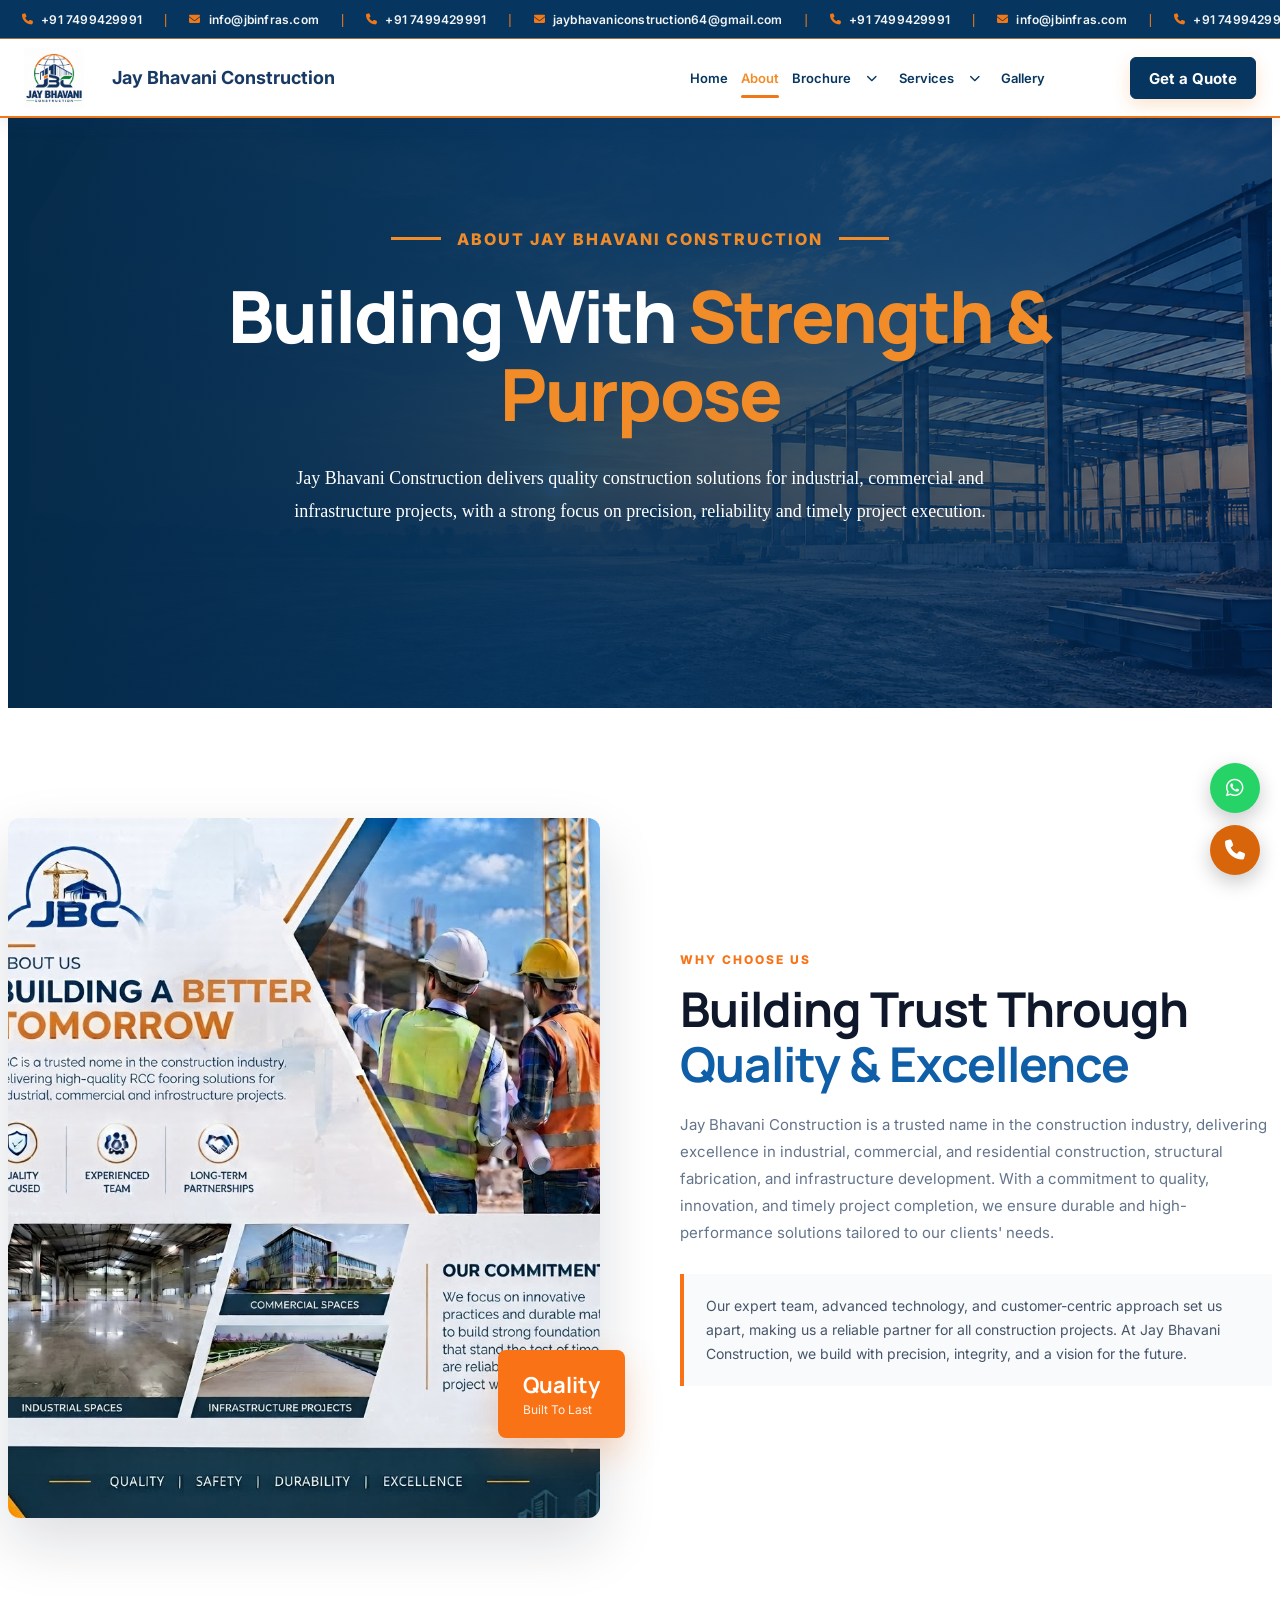
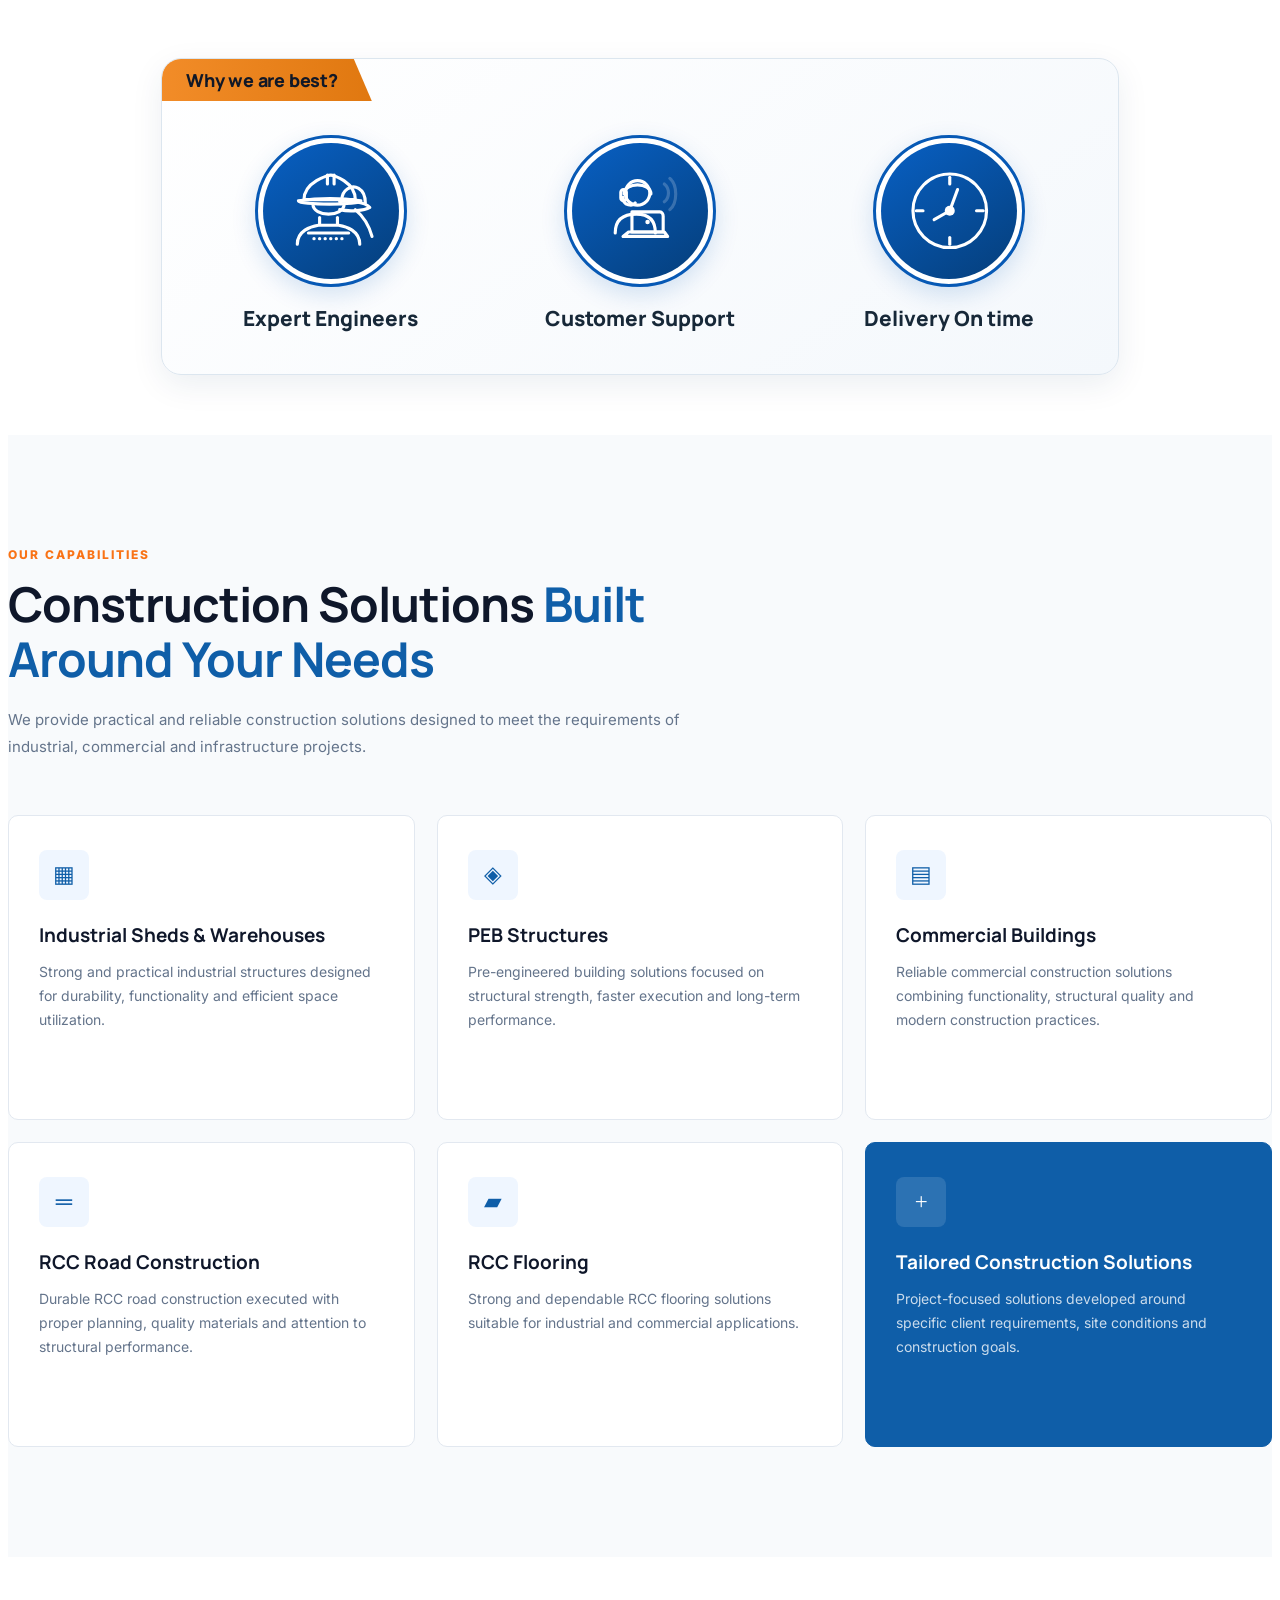
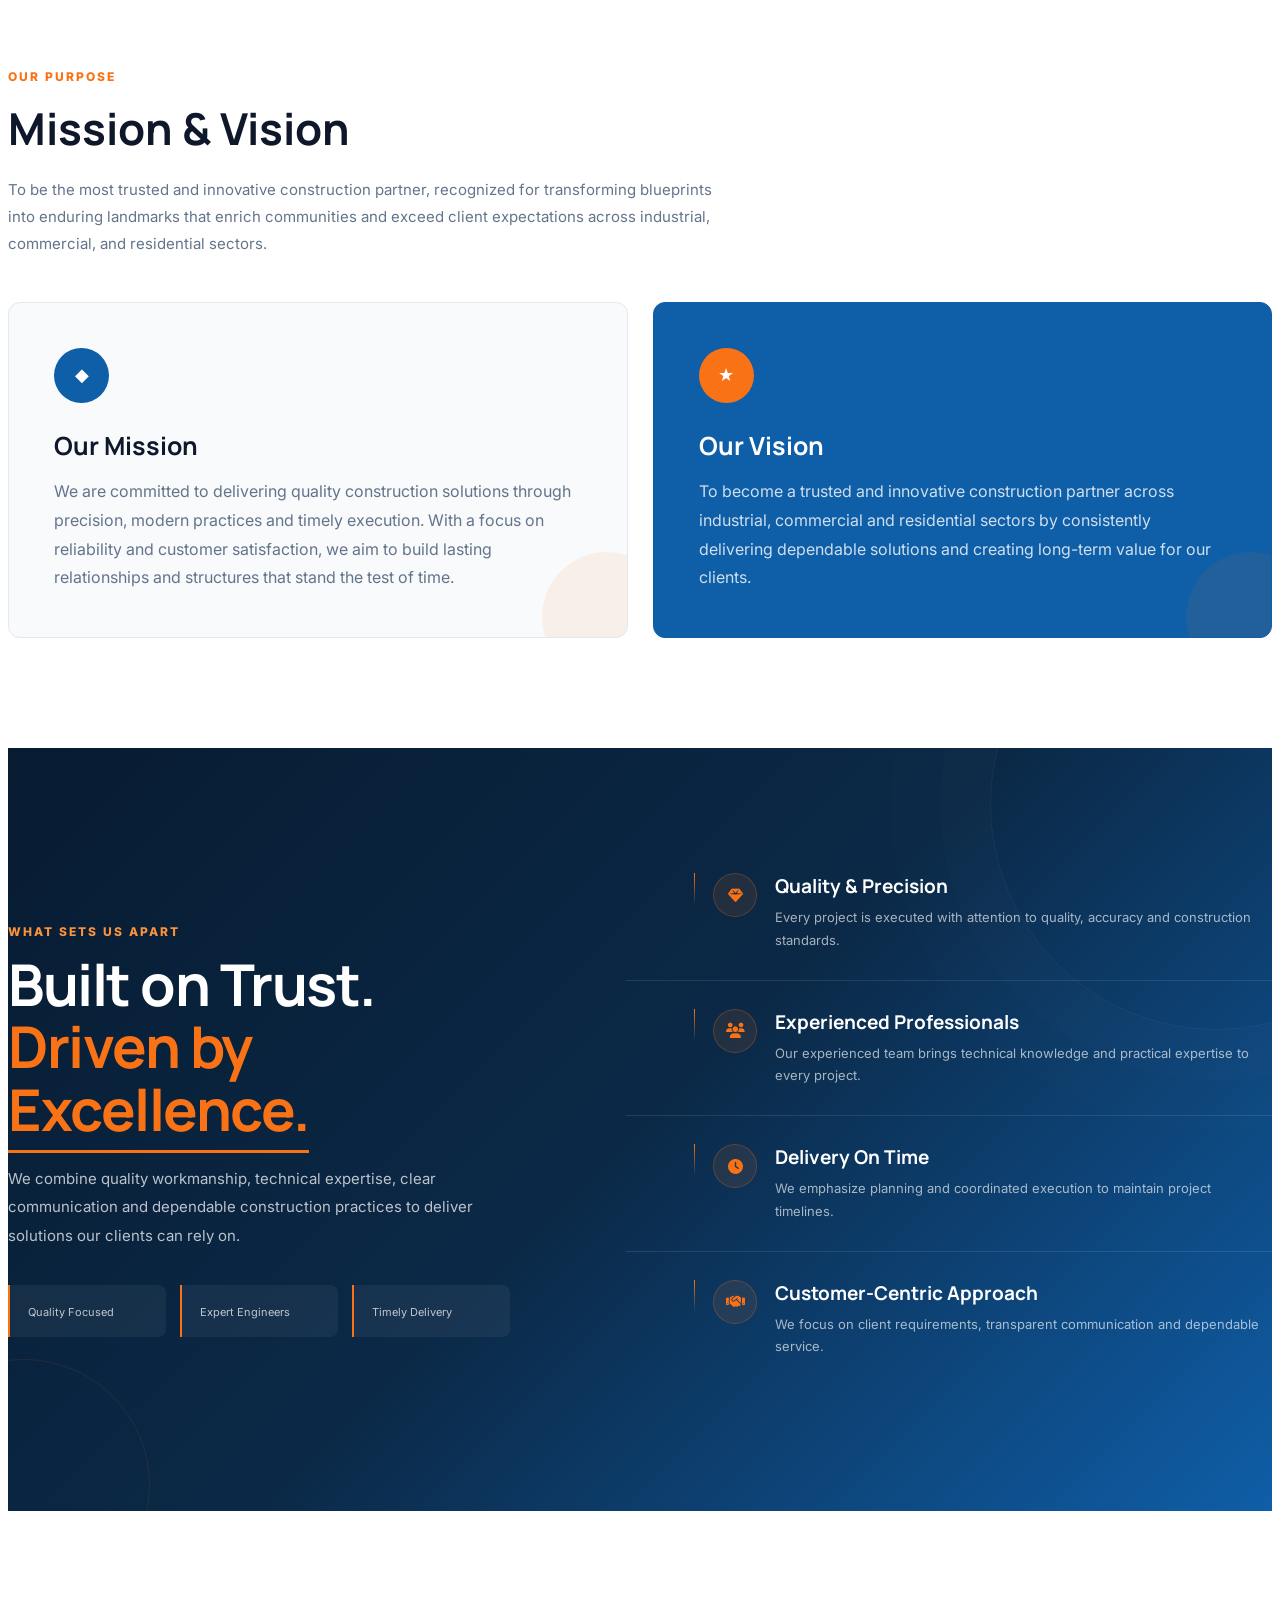
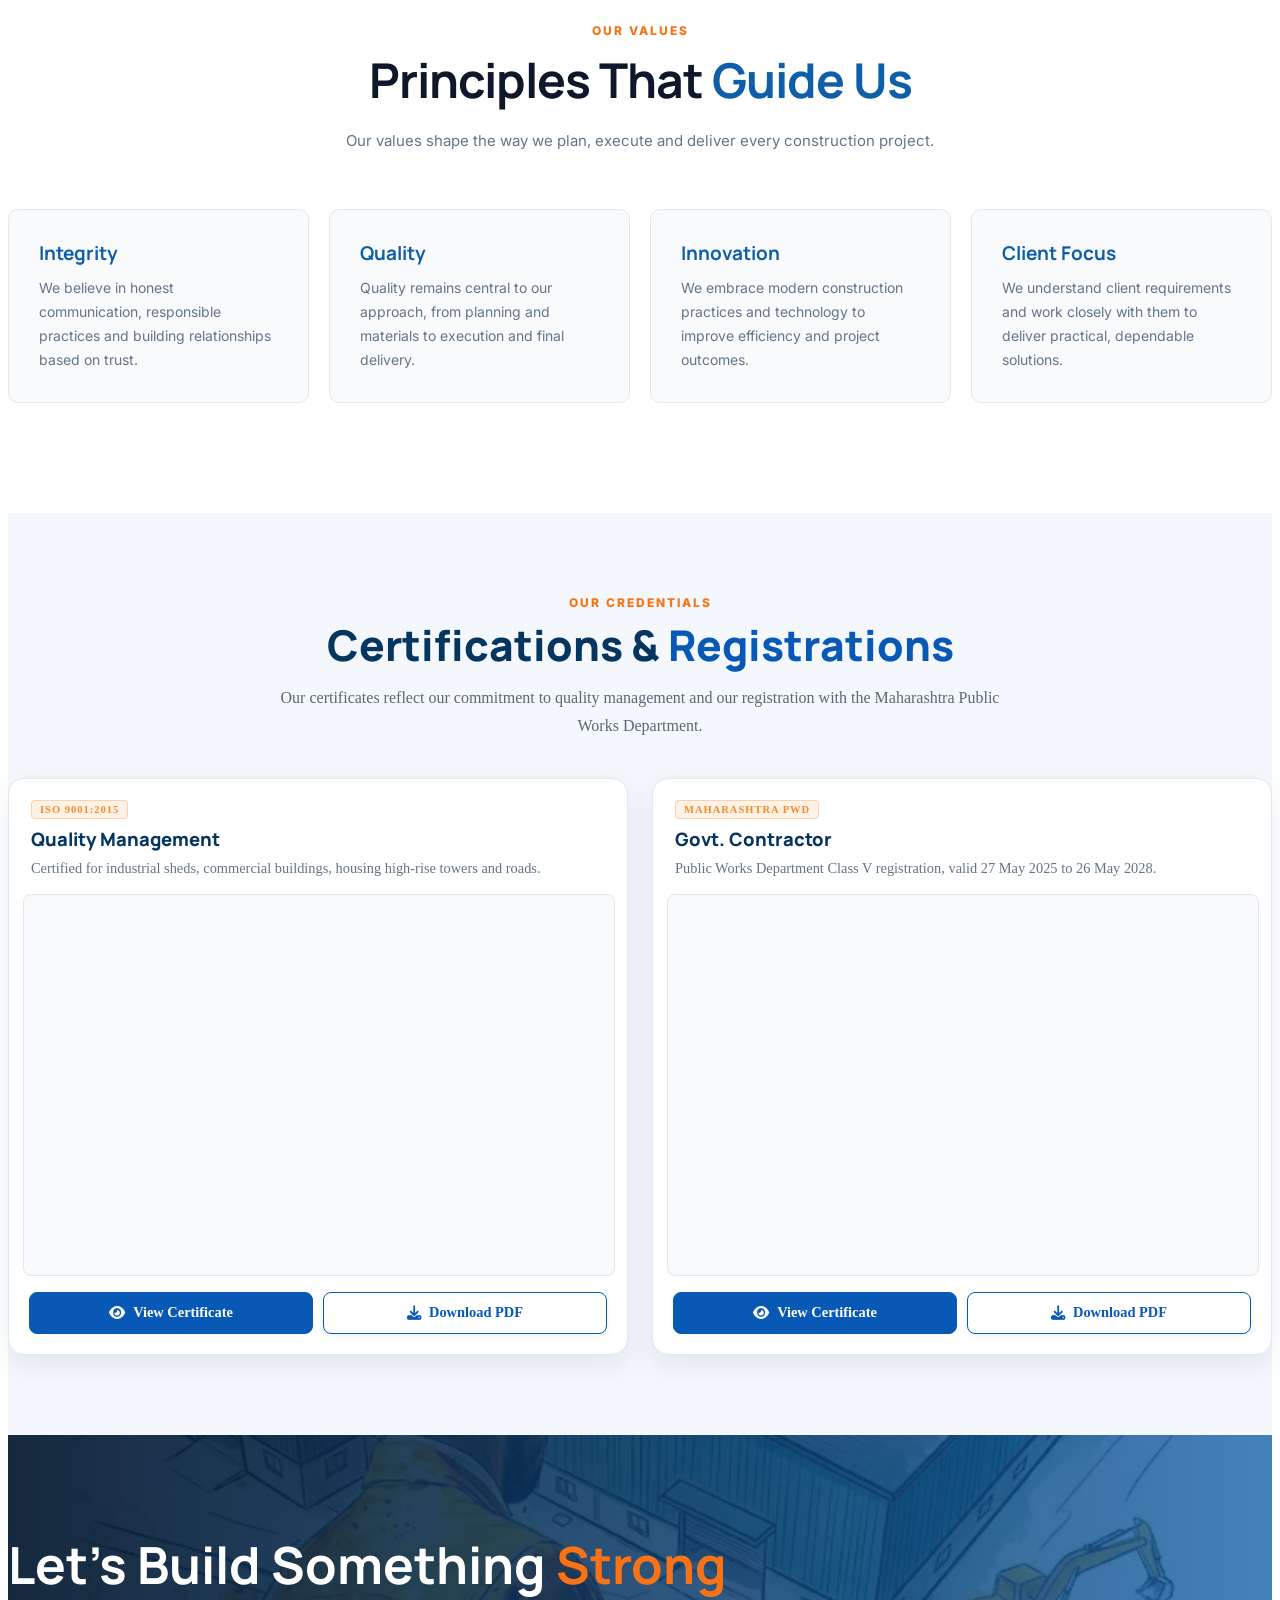
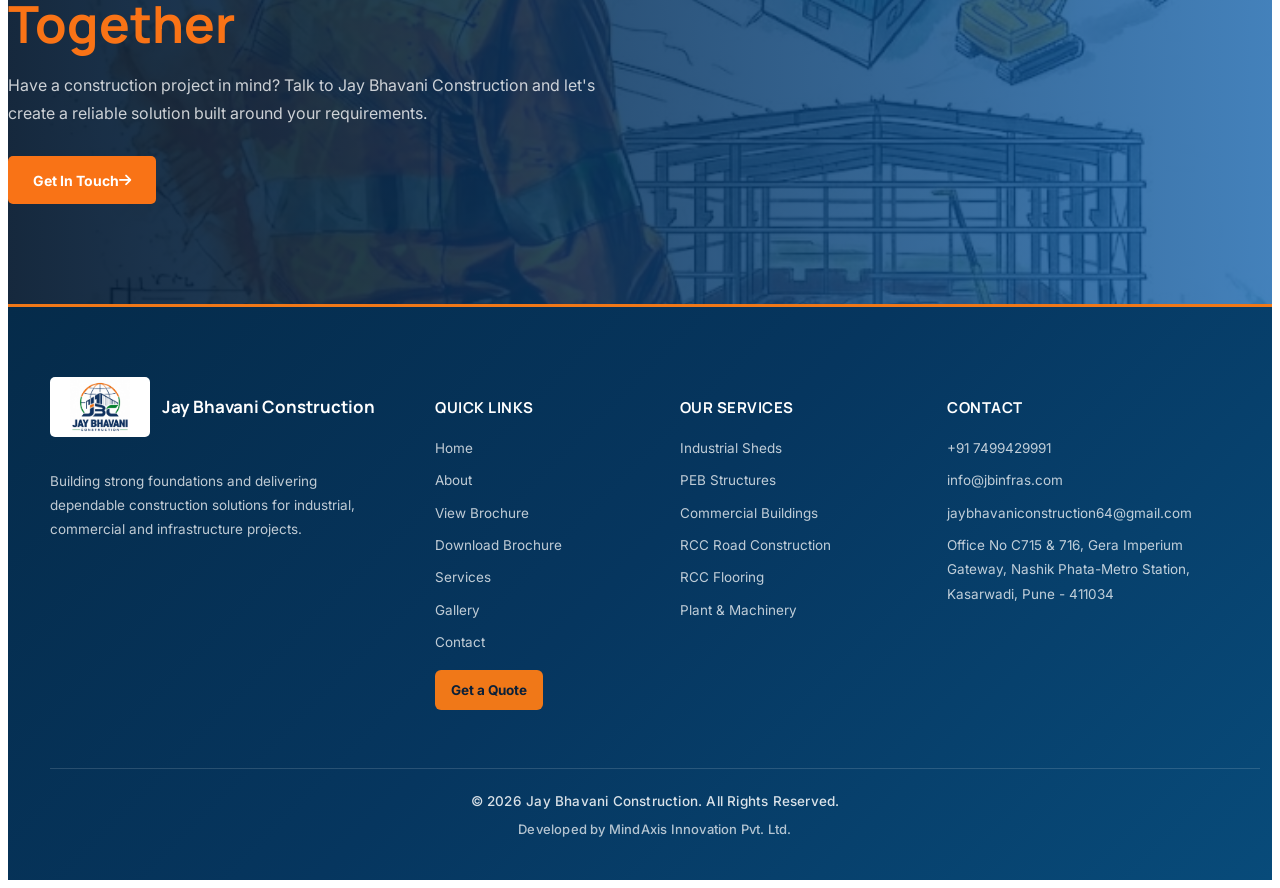
==== about.html @ 026cc577 "Update website" ====
<!DOCTYPE html>
<html lang="en">

<head>
    <meta charset="UTF-8">
    <meta name="viewport" content="width=device-width, initial-scale=1.0">

    <meta name="description"
        content="Jay Bhavani Construction - About us, our capabilities, mission, vision and commitment to quality construction.">
    <meta name="keywords"
        content="Jay Bhavani Construction, About Jay Bhavani Construction, Construction Company Pune, Industrial Sheds, PEB Structures, Commercial Buildings, RCC Roads, RCC Flooring">

    <title>About Us | Jay Bhavani Construction</title>

    <!-- GOOGLE FONTS -->
    <link rel="preconnect" href="https://fonts.googleapis.com">
    <link rel="preconnect" href="https://fonts.gstatic.com" crossorigin>
    <link
        href="https://fonts.googleapis.com/css2?family=Inter:wght@400;500;600;700;800&family=Manrope:wght@400;500;600;700;800&display=swap"
        rel="stylesheet">

    <!-- FONT AWESOME -->
    <link rel="stylesheet" href="https://cdnjs.cloudflare.com/ajax/libs/font-awesome/6.5.2/css/all.min.css">

    <!-- WEBSITE CSS -->
    <link rel="stylesheet" href="about.css">
    <link rel="stylesheet" href="hf.css">

    <!-- STYLES FOR WHY WE ARE BEST & CERTIFICATIONS SECTION -->
    <style>
        /* WHY WE ARE BEST SECTION (ANIMATED & COMPACT) */
        .why-best-section {
            padding: 30px 0 60px;
            background: #ffffff;
        }

        .why-best-card {
            position: relative;
            max-width: 900px;
            margin: 0 auto;
            background: linear-gradient(145deg, #ffffff 0%, #f4f8fc 100%);
            border: 1px solid #dce6ef;
            border-radius: 20px;
            box-shadow: 0 10px 32px rgba(6, 54, 95, 0.08);
            padding: 0 28px 42px;
            overflow: hidden;
            transition: transform 0.35s ease, box-shadow 0.35s ease, border-color 0.35s ease;
        }

        .why-best-card:hover {
            box-shadow: 0 16px 42px rgba(6, 54, 95, 0.12);
            border-color: #cbdbe8;
        }

        /* RIBBON BADGE WITH ANIMATED SHIMMER */
        .why-best-badge-wrap {
            margin-left: -28px;
            margin-bottom: 30px;
        }

        .why-best-badge {
            position: relative;
            display: inline-block;
            background: linear-gradient(90deg, #f28c28 0%, #e07810 100%);
            clip-path: polygon(0 0, calc(100% - 18px) 0, 100% 100%, 0 100%);
            padding: 9px 34px 9px 24px;
            border-top-left-radius: 18px;
            overflow: hidden;
            box-shadow: 2px 4px 14px rgba(242, 140, 40, 0.28);
        }

        .why-best-badge::after {
            content: "";
            position: absolute;
            top: 0;
            left: -130%;
            width: 60%;
            height: 100%;
            background: linear-gradient(90deg,
                    rgba(255, 255, 255, 0) 0%,
                    rgba(255, 255, 255, 0.5) 50%,
                    rgba(255, 255, 255, 0) 100%);
            transform: skewX(-25deg);
            animation: ribbonShimmer 4.5s ease-in-out infinite;
        }

        @keyframes ribbonShimmer {

            0%,
            25% {
                left: -130%;
            }

            50%,
            100% {
                left: 170%;
            }
        }

        .why-best-badge span {
            position: relative;
            z-index: 1;
            font-family: "Manrope", sans-serif;
            font-size: 1.12rem;
            font-weight: 800;
            color: #111827;
            letter-spacing: -0.2px;
        }

        /* 3-COLUMN GRID */
        .why-best-grid {
            display: grid;
            grid-template-columns: repeat(3, 1fr);
            gap: 28px;
            align-items: start;
            text-align: center;
        }

        .why-best-item {
            display: flex;
            flex-direction: column;
            align-items: center;
            transition: transform 0.35s cubic-bezier(0.34, 1.56, 0.64, 1);
            cursor: default;
        }

        .why-best-item:hover {
            transform: translateY(-8px);
        }

        /* DUAL CONCENTRIC RING WITH AMBIENT BREATHING GLOW */
        .why-best-ring-outer {
            width: 136px;
            height: 136px;
            border-radius: 50%;
            border: 3.5px solid #0759b5;
            padding: 5px;
            background: #ffffff;
            box-shadow: 0 8px 24px rgba(7, 89, 181, 0.16);
            display: flex;
            align-items: center;
            justify-content: center;
            transition: all 0.35s cubic-bezier(0.34, 1.56, 0.64, 1);
            animation: ringGlowBreath 4s ease-in-out infinite alternate;
        }

        .why-best-item:nth-child(1) .why-best-ring-outer {
            animation-delay: 0s;
        }

        .why-best-item:nth-child(2) .why-best-ring-outer {
            animation-delay: 1.3s;
        }

        .why-best-item:nth-child(3) .why-best-ring-outer {
            animation-delay: 2.6s;
        }

        @keyframes ringGlowBreath {
            0% {
                box-shadow: 0 8px 22px rgba(7, 89, 181, 0.14), 0 0 0 0 rgba(7, 89, 181, 0.15);
            }

            100% {
                box-shadow: 0 12px 28px rgba(7, 89, 181, 0.22), 0 0 0 7px rgba(7, 89, 181, 0.06);
            }
        }

        .why-best-item:hover .why-best-ring-outer {
            border-color: #f28c28;
            transform: scale(1.06);
            box-shadow: 0 16px 36px rgba(242, 140, 40, 0.32), 0 0 0 6px rgba(242, 140, 40, 0.16);
            animation-play-state: paused;
        }

        .why-best-ring-inner {
            width: 100%;
            height: 100%;
            border-radius: 50%;
            background: linear-gradient(145deg, #0860c4 0%, #053e7a 100%);
            display: flex;
            align-items: center;
            justify-content: center;
            position: relative;
            overflow: hidden;
            transition: background 0.35s ease, transform 0.35s ease;
        }

        .why-best-item:hover .why-best-ring-inner {
            background: linear-gradient(145deg, #0970e6 0%, #06458f 100%);
        }

        .why-best-icon {
            width: 82%;
            height: 82%;
            display: block;
            transition: transform 0.35s ease;
        }

        .why-best-icon .svg-stroke {
            stroke: #ffffff;
            stroke-width: 2.8;
            stroke-linecap: round;
            stroke-linejoin: round;
            fill: none;
        }

        .why-best-icon .svg-dot {
            fill: #ffffff;
        }

        /* =========================================================
           INTERACTIVE SVG ANIMATIONS
        ========================================================= */

        /* 1. Expert Engineers: Hardhat bobbing on hover */
        .anim-engineer-hardhat {
            transition: transform 0.35s ease;
        }

        .why-best-item:hover .anim-engineer-hardhat {
            animation: hardhatBounce 0.8s ease-in-out infinite alternate;
        }

        @keyframes hardhatBounce {
            0% {
                transform: translateY(0);
            }

            100% {
                transform: translateY(-3px);
            }
        }

        /* 2. Customer Support: Radiating sound waves on hover */
        .anim-sound-wave {
            opacity: 0.2;
            transition: opacity 0.35s ease, transform 0.35s ease;
        }

        .why-best-item:hover .anim-sound-wave.wave-1 {
            animation: wavePulse 1.2s ease-in-out infinite;
        }

        .why-best-item:hover .anim-sound-wave.wave-2 {
            animation: wavePulse 1.2s ease-in-out 0.3s infinite;
        }

        @keyframes wavePulse {
            0% {
                opacity: 0.2;
                transform: scale(0.95);
            }

            50% {
                opacity: 1;
                transform: scale(1.05);
            }

            100% {
                opacity: 0.2;
                transform: scale(0.95);
            }
        }

        .anim-screen-blink {
            animation: screenBlink 2.5s ease-in-out infinite;
        }

        @keyframes screenBlink {

            0%,
            100% {
                opacity: 0.5;
            }

            50% {
                opacity: 1;
            }
        }

        /* 3. Delivery On time: Clock hand rotating on hover */
        .anim-minute-hand {
            transform-origin: 50px 50px;
            transition: transform 0.4s ease;
        }

        .why-best-item:hover .anim-minute-hand {
            animation: clockSpin 6s linear infinite;
        }

        @keyframes clockSpin {
            from {
                transform: rotate(0deg);
            }

            to {
                transform: rotate(360deg);
            }
        }

        .anim-hour-hand {
            transform-origin: 50px 50px;
        }

        .why-best-item:hover .anim-hour-hand {
            animation: clockSpin 72s linear infinite;
        }

        /* TITLES */
        .why-best-title {
            margin: 18px 0 0;
            font-family: "Manrope", sans-serif;
            font-size: 1.3rem;
            font-weight: 800;
            color: #172838;
            line-height: 1.28;
            transition: color 0.25s ease, transform 0.25s ease;
        }

        .why-best-item:hover .why-best-title {
            color: #0759b5;
            transform: translateY(-2px);
        }

        /* Tablet & Mobile Responsiveness for Why We Are Best */
        @media (max-width: 860px) {
            .why-best-section {
                padding: 24px 0 50px;
            }

            .why-best-card {
                max-width: 100%;
                padding: 0 20px 34px;
            }

            .why-best-badge-wrap {
                margin-left: -20px;
                margin-bottom: 22px;
            }

            .why-best-badge {
                padding: 8px 24px 8px 18px;
            }

            .why-best-badge span {
                font-size: 1rem;
            }

            .why-best-grid {
                gap: 16px;
            }

            .why-best-ring-outer {
                width: 110px;
                height: 110px;
                border-width: 3px;
                padding: 4px;
            }

            .why-best-title {
                font-size: 1.1rem;
                margin-top: 14px;
            }
        }

        @media (max-width: 560px) {
            .why-best-section {
                padding: 16px 0 36px;
            }

            .why-best-card {
                padding: 0 12px 26px;
                border-radius: 14px;
            }

            .why-best-badge-wrap {
                margin-left: -12px;
                margin-bottom: 18px;
            }

            .why-best-badge {
                padding: 6px 18px 6px 14px;
                clip-path: polygon(0 0, calc(100% - 14px) 0, 100% 100%, 0 100%);
            }

            .why-best-badge span {
                font-size: 0.92rem;
            }

            .why-best-grid {
                gap: 8px;
            }

            .why-best-ring-outer {
                width: 84px;
                height: 84px;
                border-width: 2.5px;
                padding: 3px;
            }

            .why-best-title {
                font-size: 0.85rem;
                margin-top: 9px;
                line-height: 1.2;
            }
        }

        @media (max-width: 380px) {
            .why-best-ring-outer {
                width: 74px;
                height: 74px;
                border-width: 2px;
            }

            .why-best-title {
                font-size: 0.76rem;
            }
        }

        /* CERTIFICATIONS SECTION STYLES */
        .certifications-section {
            padding: 80px 0;
            background: #f4f7fb;
            color: #172838;
        }

        .certifications-section .certifications-heading {
            max-width: 760px;
            margin: 0 auto 38px;
            text-align: center;
        }

        .certifications-section .certifications-heading .section-tag {
            display: inline-block;
            margin-bottom: 10px;
        }

        .certifications-section .certifications-heading h2 {
            margin: 0 0 14px;
            color: #06365f;
            font-family: "Manrope", sans-serif;
            font-size: clamp(1.8rem, 3.4vw, 2.65rem);
            font-weight: 800;
            line-height: 1.2;
        }

        .certifications-section .certifications-heading h2 span {
            color: #0759b5;
        }

        .certifications-section .certifications-heading p {
            margin: 0;
            color: #5b6877;
            line-height: 1.75;
        }

        /* BOTH CERTIFICATES DISPLAY IN A 2-COLUMN GRID ON ALL DEVICES */
        .certifications-section .certifications-grid {
            display: grid !important;
            grid-template-columns: repeat(2, minmax(0, 1fr)) !important;
            gap: 24px;
            align-items: stretch;
        }

        .certifications-section .certificate-card {
            min-width: 0;
            overflow: hidden;
            background: #ffffff;
            border: 1px solid #dfe7f0;
            border-radius: 16px;
            box-shadow: 0 10px 30px rgba(6, 54, 95, 0.08);
            display: flex;
            flex-direction: column;
            transition: transform 0.25s ease, box-shadow 0.25s ease;
        }

        .certifications-section .certificate-card:hover {
            transform: translateY(-3px);
            box-shadow: 0 14px 38px rgba(6, 54, 95, 0.12);
        }

        .certifications-section .certificate-card-header {
            padding: 20px 22px 14px;
        }

        .certifications-section .certificate-badge {
            display: inline-block;
            font-size: 10.5px;
            font-weight: 800;
            letter-spacing: 1px;
            text-transform: uppercase;
            color: #f28c28;
            background: rgba(242, 140, 40, 0.12);
            border: 1px solid rgba(242, 140, 40, 0.3);
            padding: 3px 8px;
            border-radius: 4px;
            margin-bottom: 8px;
        }

        .certifications-section .certificate-card-header h3 {
            margin: 0 0 6px;
            color: #06365f;
            font-family: "Manrope", sans-serif;
            font-size: 1.15rem;
            font-weight: 800;
            line-height: 1.35;
        }

        .certifications-section .certificate-card-header .certificate-sub {
            margin: 0;
            color: #647386;
            font-size: 0.9rem;
            line-height: 1.5;
        }

        .certifications-section .certificate-preview {
            display: block;
            width: calc(100% - 28px);
            height: 380px;
            margin: 0 14px;
            border: 1px solid #e0e6ed;
            border-radius: 8px;
            background: #f8fafc;
        }

        .certifications-section .certificate-actions {
            display: flex;
            flex-wrap: wrap;
            gap: 10px;
            padding: 16px 20px 20px;
            margin-top: auto;
        }

        .certifications-section .certificate-link {
            display: inline-flex;
            align-items: center;
            justify-content: center;
            gap: 8px;
            flex: 1 1 calc(50% - 5px);
            min-height: 42px;
            padding: 10px 14px;
            border: 1.5px solid #0759b5;
            border-radius: 8px;
            background: #0759b5;
            color: #ffffff;
            font-size: 0.9rem;
            font-weight: 700;
            text-decoration: none;
            text-align: center;
            white-space: nowrap;
            transition: all 0.2s ease;
            box-sizing: border-box;
        }

        .certifications-section .certificate-link:hover,
        .certifications-section .certificate-link:focus-visible {
            background: #06458f;
            border-color: #06458f;
            transform: translateY(-1px);
        }

        /* DOWNLOAD BUTTON: HIGH-VISIBILITY CONTRAST WITH BORDER & BACKGROUND */
        .certifications-section .certificate-link.certificate-download {
            background: #ffffff;
            color: #0759b5;
            border: 1.5px solid #0759b5;
            box-shadow: 0 2px 6px rgba(7, 89, 181, 0.08);
        }

        .certifications-section .certificate-link.certificate-download:hover,
        .certifications-section .certificate-link.certificate-download:focus-visible {
            background: #f28c28;
            color: #ffffff;
            border-color: #f28c28;
        }

        .certifications-section .btn-text-short {
            display: none;
        }

        .certifications-section .btn-text-full {
            display: inline;
        }

        /* MOBILE RESPONSIVENESS: STRICT 2-COLUMN GRID & VISIBLE DOWNLOAD */
        @media (max-width: 768px) {
            .certifications-section {
                padding: 50px 0;
            }

            .certifications-section .certifications-grid {
                gap: 14px;
            }

            .certifications-section .certificate-card-header {
                padding: 14px 14px 10px;
            }

            .certifications-section .certificate-card-header h3 {
                font-size: 1rem;
            }

            .certifications-section .certificate-card-header .certificate-sub {
                font-size: 0.82rem;
            }

            .certifications-section .certificate-preview {
                width: calc(100% - 16px);
                height: 250px;
                margin: 0 8px;
            }

            .certifications-section .certificate-actions {
                padding: 12px 10px 14px;
                gap: 8px;
                flex-direction: column;
            }

            .certifications-section .certificate-link {
                flex: 1 1 100%;
                width: 100%;
                min-height: 38px;
                padding: 8px 10px;
                font-size: 0.85rem;
            }
        }

        @media (max-width: 560px) {
            .certifications-section {
                padding: 36px 0;
            }

            .certifications-section .certifications-heading {
                margin-bottom: 24px;
            }

            .certifications-section .certifications-heading h2 {
                font-size: 1.45rem;
                margin-bottom: 8px;
            }

            .certifications-section .certifications-heading p {
                font-size: 0.88rem;
                line-height: 1.5;
            }

            /* STRICT GRID OF 2 ON MOBILE */
            .certifications-section .certifications-grid {
                display: grid !important;
                grid-template-columns: repeat(2, minmax(0, 1fr)) !important;
                gap: 8px;
            }

            .certifications-section .certificate-card {
                border-radius: 12px;
            }

            .certifications-section .certificate-card-header {
                padding: 10px 8px 6px;
            }

            .certifications-section .certificate-badge {
                font-size: 9px;
                padding: 2px 5px;
                margin-bottom: 4px;
                letter-spacing: 0.5px;
            }

            .certifications-section .certificate-card-header h3 {
                font-size: 0.84rem;
                line-height: 1.25;
                margin-bottom: 3px;
            }

            .certifications-section .certificate-card-header .certificate-sub {
                font-size: 0.72rem;
                line-height: 1.35;
                display: -webkit-box;
                -webkit-line-clamp: 2;
                -webkit-box-orient: vertical;
                overflow: hidden;
            }

            .certifications-section .certificate-preview {
                width: calc(100% - 10px);
                height: 175px;
                margin: 0 5px;
                border-radius: 6px;
            }

            .certifications-section .certificate-actions {
                padding: 8px 6px 10px;
                gap: 6px;
                flex-direction: column;
            }

            .certifications-section .certificate-link {
                flex: 1 1 100%;
                width: 100%;
                min-height: 34px;
                padding: 6px 4px;
                font-size: 11px;
                gap: 5px;
                border-radius: 6px;
            }

            .certifications-section .certificate-link i {
                font-size: 11px;
            }

            .certifications-section .btn-text-full {
                display: none;
            }

            .certifications-section .btn-text-short {
                display: inline;
                font-weight: 700;
            }

            /* DOWNLOAD PDF BUTTON: FULLY VISIBLE & VIBRANT */
            .certifications-section .certificate-link.certificate-download {
                background: #f0f7ff;
                color: #0759b5;
                border: 1.5px solid #0759b5;
                display: inline-flex !important;
                visibility: visible !important;
                opacity: 1 !important;
            }
        }

        @media (max-width: 360px) {
            .certifications-section .certifications-grid {
                gap: 6px;
            }

            .certifications-section .certificate-preview {
                height: 145px;
            }

            .certifications-section .certificate-card-header h3 {
                font-size: 0.78rem;
            }

            .certifications-section .certificate-link {
                font-size: 10px;
                min-height: 30px;
                padding: 5px 2px;
            }
        }
    </style>
</head>

<body>

    <!-- TOP CONTACT BAR -->
    <div class="top-contact-bar" aria-label="Contact information">
        <div class="top-contact-track">
            <div class="top-contact-group">
                <a href="tel:+917499429991" class="top-contact-item">
                    <i class="fa-solid fa-phone" aria-hidden="true"></i> +91 7499429991
                </a>
                <span class="top-contact-separator">|</span>

                <a href="mailto:info@jbinfras.com" class="top-contact-item">
                    <i class="fa-solid fa-envelope" aria-hidden="true"></i> info@jbinfras.com
                </a>
                <span class="top-contact-separator">|</span>

                <a href="tel:+917499429991" class="top-contact-item">
                    <i class="fa-solid fa-phone" aria-hidden="true"></i> +91 7499429991
                </a>
                <span class="top-contact-separator">|</span>

                <a href="mailto:jaybhavaniconstruction64@gmail.com" class="top-contact-item">
                    <i class="fa-solid fa-envelope" aria-hidden="true"></i>
                    jaybhavaniconstruction64@gmail.com
                </a>
                <span class="top-contact-separator">|</span>
            </div>

            <div class="top-contact-group" aria-hidden="true">
                <a href="tel:+917499429991" class="top-contact-item" tabindex="-1">
                    <i class="fa-solid fa-phone" aria-hidden="true"></i> +91 7499429991
                </a>
                <span class="top-contact-separator">|</span>

                <a href="mailto:info@jbinfras.com" class="top-contact-item" tabindex="-1">
                    <i class="fa-solid fa-envelope" aria-hidden="true"></i> info@jbinfras.com
                </a>
                <span class="top-contact-separator">|</span>

                <a href="tel:+917499429991" class="top-contact-item" tabindex="-1">
                    <i class="fa-solid fa-phone" aria-hidden="true"></i> +91 7499429991
                </a>
                <span class="top-contact-separator">|</span>

                <a href="mailto:jaybhavaniconstruction64@gmail.com" class="top-contact-item" tabindex="-1">
                    <i class="fa-solid fa-envelope" aria-hidden="true"></i>
                    jaybhavaniconstruction64@gmail.com
                </a>
                <span class="top-contact-separator">|</span>
            </div>
        </div>
    </div>

    <!-- HEADER -->
    <header class="header" id="header">
        <div class="container nav-container">
            <a href="index.html#home" class="logo">
                <img src="./logoo.png" alt="Jay Bhavani Construction Logo" class="site-logo">
                <div class="logo-name">Jay Bhavani Construction</div>
            </a>

            <nav class="navbar" id="navbar" aria-label="Main navigation">
                <a href="index.html" class="nav-link">Home</a>
                <a href="about.html" class="nav-link active" aria-current="page">About</a>

                <!-- BROCHURE DROPDOWN -->
                <div class="nav-item brochure-nav-item" id="brochureNavItem">
                    <div class="brochure-nav-header">
                        <button type="button" class="brochure-nav-trigger" id="brochureNavTrigger" aria-haspopup="true"
                            aria-expanded="false" aria-controls="brochureDropdown">
                            Brochure
                        </button>

                        <button type="button" class="services-dropdown-toggle" id="brochureDropdownToggle"
                            aria-label="Toggle Brochure menu" aria-expanded="false" aria-controls="brochureDropdown">
                            <i class="fa-solid fa-chevron-down" aria-hidden="true"></i>
                        </button>
                    </div>

                    <div class="services-dropdown brochure-dropdown" id="brochureDropdown" aria-hidden="true">

                        <a href="Jay_Bhawani_Construction_Brochure.pdf" class="services-dropdown-link" target="_blank"
                            rel="noopener noreferrer">
                            <span class="services-dropdown-icon">
                                <i class="fa-solid fa-eye" aria-hidden="true"></i>
                            </span>
                            <span>
                                <strong>View Brochure</strong>
                                <small>Open the brochure in a new tab</small>
                            </span>
                        </a>

                        <a href="Jay_Bhawani_Construction_Brochure.pdf" class="services-dropdown-link"
                            download="Jay_Bhawani_Construction_Brochure.pdf">
                            <span class="services-dropdown-icon">
                                <i class="fa-solid fa-download" aria-hidden="true"></i>
                            </span>
                            <span>
                                <strong>Download Brochure</strong>
                                <small>Save a copy of our brochure</small>
                            </span>
                        </a>
                    </div>
                </div>

                <!-- SERVICES DROPDOWN -->
                <div class="nav-item services-nav-item" id="servicesNavItem">
                    <div class="services-nav-header">
                        <a href="services.html" class="nav-link services-nav-link">Services</a>

                        <button type="button" class="services-dropdown-toggle" id="servicesDropdownToggle"
                            aria-label="Toggle Services menu" aria-expanded="false" aria-controls="servicesDropdown">
                            <i class="fa-solid fa-chevron-down" aria-hidden="true"></i>
                        </button>
                    </div>

                    <div class="services-dropdown" id="servicesDropdown" aria-hidden="true">

                        <div class="services-dropdown-heading">
                            <span>OUR SERVICES</span>
                            <p>Explore our construction solutions</p>
                        </div>

                        <a href="industrial-sheds.html" class="services-dropdown-link">
                            <span class="services-dropdown-icon">
                                <i class="fa-solid fa-industry" aria-hidden="true"></i>
                            </span>
                            <span>
                                <strong>Industrial Sheds</strong>
                                <small>Industrial construction solutions</small>
                            </span>
                            <i class="fa-solid fa-arrow-right dropdown-link-arrow" aria-hidden="true"></i>
                        </a>

                        <a href="pebstructure.html" class="services-dropdown-link">
                            <span class="services-dropdown-icon">
                                <i class="fa-solid fa-warehouse" aria-hidden="true"></i>
                            </span>
                            <span>
                                <strong>PEB Structures</strong>
                                <small>Pre-engineered building structures</small>
                            </span>
                            <i class="fa-solid fa-arrow-right dropdown-link-arrow" aria-hidden="true"></i>
                        </a>

                        <a href="commercial-buildings.html" class="services-dropdown-link">
                            <span class="services-dropdown-icon">
                                <i class="fa-solid fa-building" aria-hidden="true"></i>
                            </span>
                            <span>
                                <strong>Commercial Buildings</strong>
                                <small>Commercial construction solutions</small>
                            </span>
                            <i class="fa-solid fa-arrow-right dropdown-link-arrow" aria-hidden="true"></i>
                        </a>

                        <a href="rcc-road-construction.html" class="services-dropdown-link">
                            <span class="services-dropdown-icon">
                                <i class="fa-solid fa-road" aria-hidden="true"></i>
                            </span>
                            <span>
                                <strong>RCC Road Construction</strong>
                                <small>Durable RCC road solutions</small>
                            </span>
                            <i class="fa-solid fa-arrow-right dropdown-link-arrow" aria-hidden="true"></i>
                        </a>

                        <a href="rcc-flooring.html" class="services-dropdown-link">
                            <span class="services-dropdown-icon">
                                <i class="fa-solid fa-layer-group" aria-hidden="true"></i>
                            </span>
                            <span>
                                <strong>RCC Flooring</strong>
                                <small>Strong and durable flooring</small>
                            </span>
                            <i class="fa-solid fa-arrow-right dropdown-link-arrow" aria-hidden="true"></i>
                        </a>
                        <a href="plant-machinery.html" class="services-dropdown-link">
                            <span class="services-dropdown-icon">
                                <i class="fa-solid fa-gears"></i>
                            </span>
                            <span>
                                <strong>Plant &amp; Machinery</strong>
                                <small>Advanced fleet &amp; modern equipment</small>
                            </span>
                            <i class="fa-solid fa-arrow-right dropdown-link-arrow"></i>
                        </a>
                        </a>

                    </div>
                </div>

                <a href="gallery.html" class="nav-link">Gallery</a>
                <a href="contact.html" class="nav-link">Contact</a>
                <a href="contact.html" class="nav-quote">Get a Quote</a>
            </nav>

            <button class="menu-toggle" id="menuToggle" type="button" aria-label="Open Menu" aria-expanded="false"
                aria-controls="navbar">
                <span></span><span></span><span></span>
            </button>
        </div>
    </header>

    <!-- ABOUT HERO -->
    <section class="about-hero">
        <div class="about-hero-image"></div>
        <div class="about-hero-overlay"></div>

        <div class="about-hero-container">
            <div class="about-hero-content">
                <div class="about-hero-tag">ABOUT JAY BHAVANI CONSTRUCTION</div>

                <h1>
                    Building With
                    <span>Strength &amp; Purpose</span>
                </h1>

                <p>
                    Jay Bhavani Construction delivers quality construction solutions for industrial,
                    commercial and infrastructure projects, with a strong focus on precision, reliability
                    and timely project execution.
                </p>
            </div>
        </div>
    </section>

    <!-- COMPANY INTRODUCTION -->
    <section class="about-company" id="company">
        <div class="container">
            <div class="about-company-grid">

                <div class="about-company-image">
                    <img src="images/about.jpg" alt="Jay Bhavani Construction Project">

                    <div class="company-experience">
                        <strong>Quality</strong>
                        <span>Built To Last</span>
                    </div>
                </div>

                <div class="about-company-content">
                    <span class="section-tag">WHY CHOOSE US</span>

                    <h2>
                        Building Trust Through
                        <span>Quality &amp; Excellence</span>
                    </h2>

                    <p>
                        Jay Bhavani Construction is a trusted name in the construction
                        industry, delivering excellence in industrial, commercial, and
                        residential construction, structural fabrication, and infrastructure
                        development. With a commitment to quality, innovation, and timely
                        project completion, we ensure durable and high-performance
                        solutions tailored to our clients' needs.
                    </p>

                    <div class="about-highlight">
                        Our expert team, advanced technology, and customer-centric
                        approach set us apart, making us a reliable partner for all
                        construction projects. At Jay Bhavani Construction, we build with
                        precision, integrity, and a vision for the future.
                    </div>
                </div>
            </div>
        </div>
    </section>

    <!-- WHY WE ARE BEST SECTION -->
    <section class="why-best-section" id="why-best" aria-label="Why Jay Bhavani Construction is the best">
        <div class="container">
            <div class="why-best-card">
                <div class="why-best-badge-wrap">
                    <div class="why-best-badge">
                        <span>Why we are best?</span>
                    </div>
                </div>

                <div class="why-best-grid">
                    <!-- 1. Expert Engineers -->
                    <div class="why-best-item">
                        <div class="why-best-ring-outer">
                            <div class="why-best-ring-inner">
                                <svg class="why-best-icon icon-engineers" viewBox="0 0 100 100" fill="none"
                                    xmlns="http://www.w3.org/2000/svg" aria-hidden="true">
                                    <!-- Back Engineer -->
                                    <path d="M60 40 C60 32, 68 26, 75 30 C80 33, 81 39, 81 43" class="svg-stroke" />
                                    <path d="M58 42 C64 40, 81 42, 85 47 C80 50, 67 51, 58 49" class="svg-stroke" />
                                    <path d="M72 49 C78 54, 84 62, 87 73" class="svg-stroke" />

                                    <!-- Front Engineer Hardhat (Bobs on hover) -->
                                    <g class="anim-engineer-hardhat">
                                        <path d="M26 40 C26 24, 48 18, 50 18 C52 18, 72 24, 72 40 Z"
                                            class="svg-stroke" />
                                        <line x1="47" y1="18" x2="47" y2="26" class="svg-stroke" />
                                        <line x1="53" y1="18" x2="53" y2="26" class="svg-stroke" />
                                        <!-- Brim -->
                                        <path d="M21 41 Q50 37 77 41 C78 45, 20 45, 21 41 Z" class="svg-stroke"
                                            fill="#0860c4" />
                                    </g>

                                    <!-- Face / Neck -->
                                    <path d="M34 44 C34 56, 62 56, 62 44" class="svg-stroke" />
                                    <line x1="40" y1="56" x2="40" y2="62" class="svg-stroke" />
                                    <line x1="56" y1="56" x2="56" y2="62" class="svg-stroke" />

                                    <!-- Shoulders / Torso -->
                                    <path d="M20 80 C20 68, 32 64, 39 63 L57 63 C64 64, 76 68, 76 80"
                                        class="svg-stroke" />

                                    <!-- Safety Vest Reflective Stripes -->
                                    <line x1="30" y1="70" x2="66" y2="70" class="svg-stroke" />
                                    <circle cx="35" cy="75" r="1.5" class="svg-dot" />
                                    <circle cx="40" cy="75" r="1.5" class="svg-dot" />
                                    <circle cx="45" cy="75" r="1.5" class="svg-dot" />
                                    <circle cx="50" cy="75" r="1.5" class="svg-dot" />
                                    <circle cx="55" cy="75" r="1.5" class="svg-dot" />
                                    <circle cx="60" cy="75" r="1.5" class="svg-dot" />
                                </svg>
                            </div>
                        </div>
                        <h3 class="why-best-title">Expert Engineers</h3>
                    </div>

                    <!-- 2. Customer Support -->
                    <div class="why-best-item">
                        <div class="why-best-ring-outer">
                            <div class="why-best-ring-inner">
                                <svg class="why-best-icon icon-support" viewBox="0 0 100 100" fill="none"
                                    xmlns="http://www.w3.org/2000/svg" aria-hidden="true">
                                    <!-- Sound Waves (Radiates on hover) -->
                                    <path d="M72 26 C77 30, 77 38, 72 42" class="svg-stroke anim-sound-wave wave-1" />
                                    <path d="M77 21 C84 27, 84 43, 77 49" class="svg-stroke anim-sound-wave wave-2" />

                                    <!-- Head -->
                                    <circle cx="48" cy="34" r="11" class="svg-stroke" />
                                    <!-- Headset Band -->
                                    <path d="M36 35 C36 24, 60 24, 60 35" class="svg-stroke" />
                                    <!-- Headset Earpiece -->
                                    <rect x="33" y="31" width="5" height="10" rx="2.5" class="svg-stroke"
                                        fill="#ffffff" />
                                    <!-- Mic Boom -->
                                    <path d="M35 38 C35 46, 44 46, 46 43" class="svg-stroke" />
                                    <!-- Body -->
                                    <path d="M28 70 C28 57, 36 53, 47 53 C57 53, 64 57, 64 70" class="svg-stroke" />
                                    <!-- Laptop Screen -->
                                    <path d="M43 51 L68 51 C70 51, 71 53, 71 55 L71 69 L43 69 Z" class="svg-stroke"
                                        fill="#0860c4" />
                                    <!-- Blinking Screen Dot -->
                                    <circle cx="57" cy="60" r="2" class="svg-dot anim-screen-blink" />
                                    <!-- Laptop Keyboard Base -->
                                    <path d="M35 73 L75 73 L72 69 L40 69 Z" class="svg-stroke" />
                                </svg>
                            </div>
                        </div>
                        <h3 class="why-best-title">Customer Support</h3>
                    </div>

                    <!-- 3. Delivery On time -->
                    <div class="why-best-item">
                        <div class="why-best-ring-outer">
                            <div class="why-best-ring-inner">
                                <svg class="why-best-icon icon-clock" viewBox="0 0 100 100" fill="none"
                                    xmlns="http://www.w3.org/2000/svg" aria-hidden="true">
                                    <!-- Clock Dial -->
                                    <circle cx="50" cy="50" r="33" class="svg-stroke" stroke-width="2.6" />
                                    <!-- 12, 3, 6, 9 Markers -->
                                    <line x1="50" y1="20" x2="50" y2="26" class="svg-stroke" stroke-width="3" />
                                    <line x1="80" y1="50" x2="74" y2="50" class="svg-stroke" stroke-width="3" />
                                    <line x1="50" y1="80" x2="50" y2="74" class="svg-stroke" stroke-width="3" />
                                    <line x1="20" y1="50" x2="26" y2="50" class="svg-stroke" stroke-width="3" />
                                    <!-- Center Pivot -->
                                    <circle cx="50" cy="50" r="4.5" class="svg-dot" />
                                    <!-- Hour Hand -->
                                    <line x1="50" y1="50" x2="36" y2="58" class="svg-stroke anim-hour-hand"
                                        stroke-width="4.5" />
                                    <!-- Minute Hand (Spins on hover) -->
                                    <line x1="50" y1="50" x2="57" y2="31" class="svg-stroke anim-minute-hand"
                                        stroke-width="3.5" />
                                </svg>
                            </div>
                        </div>
                        <h3 class="why-best-title">Delivery On time</h3>
                    </div>
                </div>
            </div>
        </div>
    </section>

    <!-- CAPABILITIES -->
    <section class="capabilities-section">
        <div class="container">
            <div class="section-heading">
                <span class="section-tag">OUR CAPABILITIES</span>

                <h2>
                    Construction Solutions
                    <span>Built Around Your Needs</span>
                </h2>

                <p>
                    We provide practical and reliable construction
                    solutions designed to meet the requirements of
                    industrial, commercial and infrastructure
                    projects.
                </p>
            </div>

            <div class="capabilities-grid">
                <div class="capability-card">
                    <div class="capability-card-icon">▦</div>
                    <h3>Industrial Sheds &amp; Warehouses</h3>
                    <p>
                        Strong and practical industrial structures
                        designed for durability, functionality and
                        efficient space utilization.
                    </p>
                </div>

                <div class="capability-card">
                    <div class="capability-card-icon">◈</div>
                    <h3>PEB Structures</h3>
                    <p>
                        Pre-engineered building solutions focused
                        on structural strength, faster execution
                        and long-term performance.
                    </p>
                </div>

                <div class="capability-card">
                    <div class="capability-card-icon">▤</div>
                    <h3>Commercial Buildings</h3>
                    <p>
                        Reliable commercial construction solutions
                        combining functionality, structural quality
                        and modern construction practices.
                    </p>
                </div>

                <div class="capability-card">
                    <div class="capability-card-icon">═</div>
                    <h3>RCC Road Construction</h3>
                    <p>
                        Durable RCC road construction executed with
                        proper planning, quality materials and
                        attention to structural performance.
                    </p>
                </div>

                <div class="capability-card">
                    <div class="capability-card-icon">▰</div>
                    <h3>RCC Flooring</h3>
                    <p>
                        Strong and dependable RCC flooring solutions
                        suitable for industrial and commercial
                        applications.
                    </p>
                </div>

                <div class="capability-card capability-card-dark">
                    <div class="capability-card-icon">+</div>
                    <h3>Tailored Construction Solutions</h3>
                    <p>
                        Project-focused solutions developed around
                        specific client requirements, site conditions
                        and construction goals.
                    </p>
                </div>
            </div>
        </div>
    </section>

    <!-- MISSION & VISION -->
    <section class="mission-vision-section">
        <div class="container">
            <div class="mission-vision-heading">
                <span class="section-tag">OUR PURPOSE</span>
                <h2>Mission &amp; Vision</h2>

                <p>
                    To be the most trusted and innovative construction partner, recognized for
                    transforming blueprints into enduring landmarks that enrich communities and
                    exceed client expectations across industrial, commercial, and residential sectors.
                </p>
            </div>

            <div class="mission-vision-grid">
                <div class="mission-card">
                    <div class="mission-card-icon">◆</div>
                    <h3>Our Mission</h3>
                    <p>
                        We are committed to delivering quality construction solutions through precision,
                        modern practices and timely execution. With a focus on reliability and customer
                        satisfaction, we aim to build lasting relationships and structures that stand the test of time.
                    </p>
                </div>

                <div class="mission-card vision-card">
                    <div class="mission-card-icon">★</div>
                    <h3>Our Vision</h3>
                    <p>
                        To become a trusted and innovative construction
                        partner across industrial, commercial and
                        residential sectors by consistently delivering
                        dependable solutions and creating long-term
                        value for our clients.
                    </p>
                </div>
            </div>
        </div>
    </section>

    <!-- WHY CHOOSE JAY BHAVANI -->
    <section class="why-section">
        <div class="why-background-shape shape-one"></div>
        <div class="why-background-shape shape-two"></div>

        <div class="container">
            <div class="why-modern-grid">
                <div class="why-modern-content">
                    <span class="section-tag why-tag">WHAT SETS US APART</span>

                    <h2>
                        Built on Trust.
                        <span>Driven by Excellence.</span>
                    </h2>

                    <p class="why-intro">
                        We combine quality workmanship, technical
                        expertise, clear communication and dependable
                        construction practices to deliver solutions
                        our clients can rely on.
                    </p>

                    <div class="why-stats">
                        <div class="why-stat">
                            <span>Quality Focused</span>
                        </div>

                        <div class="why-stat">
                            <span>Expert Engineers</span>
                        </div>

                        <div class="why-stat">
                            <span>Timely Delivery</span>
                        </div>
                    </div>
                </div>

                <div class="why-modern-list">
                    <div class="why-modern-item">
                        <div class="why-modern-number"></div>
                        <div class="why-modern-line"></div>

                        <div class="why-modern-text">
                            <div class="why-modern-icon">
                                <i class="fa-solid fa-gem" aria-hidden="true"></i>
                            </div>

                            <div>
                                <h3>Quality &amp; Precision</h3>
                                <p>
                                    Every project is executed with
                                    attention to quality, accuracy
                                    and construction standards.
                                </p>
                            </div>
                        </div>
                    </div>

                    <div class="why-modern-item">
                        <div class="why-modern-number"></div>
                        <div class="why-modern-line"></div>

                        <div class="why-modern-text">
                            <div class="why-modern-icon">
                                <i class="fa-solid fa-users" aria-hidden="true"></i>
                            </div>

                            <div>
                                <h3>Experienced Professionals</h3>
                                <p>
                                    Our experienced team brings
                                    technical knowledge and practical
                                    expertise to every project.
                                </p>
                            </div>
                        </div>
                    </div>

                    <div class="why-modern-item">
                        <div class="why-modern-number"></div>
                        <div class="why-modern-line"></div>

                        <div class="why-modern-text">
                            <div class="why-modern-icon">
                                <i class="fa-solid fa-clock" aria-hidden="true"></i>
                            </div>

                            <div>
                                <h3>Delivery On Time</h3>
                                <p>
                                    We emphasize planning and
                                    coordinated execution to maintain
                                    project timelines.
                                </p>
                            </div>
                        </div>
                    </div>

                    <div class="why-modern-item">
                        <div class="why-modern-number"></div>
                        <div class="why-modern-line"></div>

                        <div class="why-modern-text">
                            <div class="why-modern-icon">
                                <i class="fa-solid fa-handshake" aria-hidden="true"></i>
                            </div>

                            <div>
                                <h3>Customer-Centric Approach</h3>
                                <p>
                                    We focus on client requirements,
                                    transparent communication and
                                    dependable service.
                                </p>
                            </div>
                        </div>
                    </div>
                </div>
            </div>
        </div>
    </section>

    <!-- OUR VALUES -->
    <section class="values-section">
        <div class="container">
            <div class="section-heading centered">
                <span class="section-tag">OUR VALUES</span>

                <h2>
                    Principles That
                    <span>Guide Us</span>
                </h2>

                <p>
                    Our values shape the way we plan, execute and
                    deliver every construction project.
                </p>
            </div>

            <div class="values-grid">
                <div class="value-card">
                    <h3>Integrity</h3>
                    <p>
                        We believe in honest communication,
                        responsible practices and building
                        relationships based on trust.
                    </p>
                </div>

                <div class="value-card">
                    <h3>Quality</h3>
                    <p>
                        Quality remains central to our approach,
                        from planning and materials to execution
                        and final delivery.
                    </p>
                </div>

                <div class="value-card">
                    <h3>Innovation</h3>
                    <p>
                        We embrace modern construction practices
                        and technology to improve efficiency and
                        project outcomes.
                    </p>
                </div>

                <div class="value-card">
                    <h3>Client Focus</h3>
                    <p>
                        We understand client requirements and work
                        closely with them to deliver practical,
                        dependable solutions.
                    </p>
                </div>
            </div>
        </div>
    </section>

    <!-- CERTIFICATIONS & REGISTRATIONS -->
    <section class="certifications-section" id="certifications" aria-labelledby="certifications-title">

        <div class="container">
            <div class="certifications-heading">
                <span class="section-tag">OUR CREDENTIALS</span>

                <h2 id="certifications-title">
                    Certifications &amp; <span>Registrations</span>
                </h2>

                <p>
                    Our certificates reflect our commitment to quality management and our registration
                    with the Maharashtra Public Works Department.
                </p>
            </div>

            <!-- BOTH CERTIFICATES DISPLAY SIDE BY SIDE (STRICT 2-COLUMN GRID) -->
            <div class="certifications-grid">

                <!-- ISO CERTIFICATE -->
                <article class="certificate-card">
                    <div class="certificate-card-header">
                        <span class="certificate-badge">ISO 9001:2015</span>
                        <h3>Quality Management</h3>
                        <p class="certificate-sub">
                            Certified for industrial sheds, commercial buildings, housing high-rise towers and roads.
                        </p>
                    </div>

                    <iframe class="certificate-preview" src="iso-9001-2015.pdf#view=FitH"
                        title="Preview of Jay Bhavani Construction ISO 9001:2015 certificate" loading="lazy">
                        Your browser cannot display this PDF.
                        Use the View Certificate link below.
                    </iframe>

                    <div class="certificate-actions">
                        <a class="certificate-link certificate-view" href="iso-9001-2015.pdf" target="_blank"
                            rel="noopener noreferrer" aria-label="View ISO 9001:2015 Certificate">
                            <i class="fa-solid fa-eye" aria-hidden="true"></i>
                            <span class="btn-text-full">View Certificate</span>
                            <span class="btn-text-short">View</span>
                        </a>

                        <a class="certificate-link certificate-download" href="iso-9001-2015.pdf"
                            download="iso-9001-2015.pdf" aria-label="Download ISO 9001:2015 Certificate PDF">
                            <i class="fa-solid fa-download" aria-hidden="true"></i>
                            <span class="btn-text-full">Download PDF</span>
                            <span class="btn-text-short">Download</span>
                        </a>
                    </div>
                </article>

                <!-- MAHARASHTRA PWD CERTIFICATE -->
                <article class="certificate-card">
                    <div class="certificate-card-header">
                        <span class="certificate-badge">MAHARASHTRA PWD</span>
                        <h3>Govt. Contractor</h3>
                        <p class="certificate-sub">
                            Public Works Department Class V registration, valid 27 May 2025 to 26 May 2028.
                        </p>
                    </div>

                    <iframe class="certificate-preview" src="Govind Jaybhaye - PWD Certificate.pdf#view=FitH"
                        title="Preview of Maharashtra Public Works Department contractor registration certificate"
                        loading="lazy">
                        Your browser cannot display this PDF.
                        Use the View Certificate link below.
                    </iframe>

                    <div class="certificate-actions">
                        <a class="certificate-link certificate-view" href="Govind Jaybhaye - PWD Certificate.pdf"
                            target="_blank" rel="noopener noreferrer"
                            aria-label="View Maharashtra PWD Registration Certificate">
                            <i class="fa-solid fa-eye" aria-hidden="true"></i>
                            <span class="btn-text-full">View Certificate</span>
                            <span class="btn-text-short">View</span>
                        </a>

                        <a class="certificate-link certificate-download" href="Govind Jaybhaye - PWD Certificate.pdf"
                            download="Govind Jaybhaye - PWD Certificate.pdf"
                            aria-label="Download Maharashtra PWD Certificate PDF">
                            <i class="fa-solid fa-download" aria-hidden="true"></i>
                            <span class="btn-text-full">Download PDF</span>
                            <span class="btn-text-short">Download</span>
                        </a>
                    </div>
                </article>

            </div>
        </div>
    </section>

    <!-- CALL TO ACTION -->
    <section class="about-cta">
        <div class="about-cta-overlay"></div>

        <div class="container">
            <div class="about-cta-content">
                <h2>
                    Let's Build Something
                    <span>Strong Together</span>
                </h2>

                <p>
                    Have a construction project in mind?
                    Talk to Jay Bhavani Construction and let's
                    create a reliable solution built around your
                    requirements.
                </p>

                <a href="contact.html" class="btn">
                    Get In Touch
                    <i class="fa-solid fa-arrow-right" aria-hidden="true"></i>
                </a>
            </div>
        </div>
    </section>

    <!-- FOOTER -->
    <footer class="footer">
        <div class="container">
            <div class="footer-grid">

                <div class="footer-about">
                    <a href="index.html#home" class="footer-logo">
                        <img src="./logoo.png" alt="Jay Bhavani Construction Logo" class="footer-site-logo">

                        <span class="footer-logo-name">Jay Bhavani Construction</span>
                    </a>

                    <p>
                        Building strong foundations and delivering dependable construction solutions
                        for industrial, commercial and infrastructure projects.
                    </p>
                </div>

                <div class="footer-column">
                    <h4>QUICK LINKS</h4>
                    <a href="index.html#home">Home</a>
                    <a href="about.html">About</a>

                    <a href="Jay_Bhawani_Construction_Brochure.pdf" target="_blank" rel="noopener noreferrer">
                        View Brochure
                    </a>

                    <a href="Jay_Bhawani_Construction_Brochure.pdf" download="Jay_Bhawani_Construction_Brochure.pdf">
                        Download Brochure
                    </a>

                    <a href="services.html">Services</a>
                    <a href="gallery.html">Gallery</a>
                    <a href="contact.html">Contact</a>
                    <a href="contact.html" class="footer-quote-link">Get a Quote</a>
                </div>

                <div class="footer-column">
                    <h4>OUR SERVICES</h4>
                    <a href="industrial-sheds.html">Industrial Sheds</a>
                    <a href="pebstructure.html">PEB Structures</a>
                    <a href="commercial-buildings.html">Commercial Buildings</a>
                    <a href="rcc-road-construction.html">RCC Road Construction</a>
                    <a href="rcc-flooring.html">RCC Flooring</a>
                    <a href="plant-machinery.html">Plant &amp; Machinery</a>
                </div>

                <div class="footer-column">
                    <h4>CONTACT</h4>
                    <a href="tel:+917499429991">+91 7499429991</a>
                    <a href="mailto:info@jbinfras.com">info@jbinfras.com</a>
                    <a href="mailto:jaybhavaniconstruction64@gmail.com">
                        jaybhavaniconstruction64@gmail.com
                    </a>

                    <span>
                        Office No C715 &amp; 716, Gera Imperium Gateway,
                        Nashik Phata-Metro Station, Kasarwadi, Pune - 411034
                    </span>
                </div>
            </div>

            <div class="footer-bottom">
                <p class="footer-copyright">
                    &copy; <span id="currentYear"></span>
                    Jay Bhavani Construction. All Rights Reserved.
                </p>

                <p class="footer-developed">
                    Developed by MindAxis Innovation Pvt. Ltd.
                </p>
            </div>
        </div>
    </footer>

    <!-- FLOATING CONTACT BUTTONS -->
    <div class="floating-contact">
        <a href="https://wa.me/917499429991" class="float-btn whatsapp" target="_blank" rel="noopener noreferrer"
            aria-label="WhatsApp">
            <i class="fa-brands fa-whatsapp" aria-hidden="true"></i>
        </a>

        <a href="tel:+917499429991" class="float-btn phone" aria-label="Call">
            <i class="fa-solid fa-phone" aria-hidden="true"></i>
        </a>
    </div>

    <!-- BACK TO TOP -->
    <button class="back-to-top" id="backToTop" aria-label="Back to top">
        <i class="fa-solid fa-arrow-up" aria-hidden="true"></i>
    </button>

    <!-- JAVASCRIPT -->
    <script>
        document.addEventListener("DOMContentLoaded", function () {
            const menuToggle = document.getElementById("menuToggle");
            const navbar = document.getElementById("navbar");
            const header = document.getElementById("header");
            const backToTop = document.getElementById("backToTop");
            const year = document.getElementById("currentYear");

            /* MOBILE NAVIGATION */
            if (menuToggle && navbar) {
                menuToggle.addEventListener("click", function () {
                    const isOpen = navbar.classList.toggle("active");

                    menuToggle.setAttribute("aria-expanded", String(isOpen));
                    menuToggle.setAttribute(
                        "aria-label",
                        isOpen ? "Close Menu" : "Open Menu"
                    );

                    const icon = menuToggle.querySelector("i");

                    if (icon) {
                        icon.classList.toggle("fa-bars", !isOpen);
                        icon.classList.toggle("fa-xmark", isOpen);
                    }
                });

                navbar.querySelectorAll("a").forEach(function (link) {
                    link.addEventListener("click", function () {
                        if (link.classList.contains("services-nav-link")) {
                            return;
                        }

                        navbar.classList.remove("active");
                        menuToggle.setAttribute("aria-expanded", "false");
                        menuToggle.setAttribute("aria-label", "Open Menu");

                        const icon = menuToggle.querySelector("i");

                        if (icon) {
                            icon.classList.remove("fa-xmark");
                            icon.classList.add("fa-bars");
                        }
                    });
                });
            }

            /* SERVICES DROPDOWN */
            const servicesNavItem = document.getElementById("servicesNavItem");
            const servicesDropdownToggle = document.getElementById("servicesDropdownToggle");
            const servicesDropdown = document.getElementById("servicesDropdown");

            function closeServicesDropdown() {
                if (!servicesNavItem || !servicesDropdownToggle || !servicesDropdown) {
                    return;
                }

                servicesNavItem.classList.remove("dropdown-open");
                servicesDropdownToggle.setAttribute("aria-expanded", "false");
                servicesDropdown.setAttribute("aria-hidden", "true");
            }

            if (servicesNavItem && servicesDropdownToggle && servicesDropdown) {
                servicesDropdownToggle.addEventListener("click", function (event) {
                    event.preventDefault();
                    event.stopPropagation();

                    const isOpen = servicesNavItem.classList.toggle("dropdown-open");

                    servicesDropdownToggle.setAttribute("aria-expanded", String(isOpen));
                    servicesDropdown.setAttribute("aria-hidden", String(!isOpen));
                });

                document.addEventListener("click", function (event) {
                    if (!servicesNavItem.contains(event.target)) {
                        closeServicesDropdown();
                    }
                });

                document.addEventListener("keydown", function (event) {
                    if (event.key === "Escape") {
                        closeServicesDropdown();
                        servicesDropdownToggle.focus();
                    }
                });

                servicesDropdown.querySelectorAll("a").forEach(function (link) {
                    link.addEventListener("click", function () {
                        closeServicesDropdown();

                        if (navbar && menuToggle) {
                            navbar.classList.remove("active");
                            menuToggle.setAttribute("aria-expanded", "false");
                            menuToggle.setAttribute("aria-label", "Open Menu");

                            const icon = menuToggle.querySelector("i");

                            if (icon) {
                                icon.classList.remove("fa-xmark");
                                icon.classList.add("fa-bars");
                            }
                        }
                    });
                });

                window.addEventListener("resize", function () {
                    if (window.matchMedia("(min-width: 1001px)").matches) {
                        closeServicesDropdown();
                    }
                });
            }

            /* HEADER SHADOW */
            function updateHeader() {
                if (!header) return;
                header.classList.toggle("scrolled", window.scrollY > 20);
            }

            window.addEventListener("scroll", updateHeader, { passive: true });
            updateHeader();

            /* BACK TO TOP */
            if (backToTop) {
                function updateBackToTop() {
                    backToTop.classList.toggle("show", window.scrollY > 450);
                }

                window.addEventListener("scroll", updateBackToTop, { passive: true });
                updateBackToTop();

                backToTop.addEventListener("click", function () {
                    window.scrollTo({
                        top: 0,
                        behavior: "smooth"
                    });
                });
            }

            /* CURRENT YEAR */
            if (year) {
                year.textContent = new Date().getFullYear();
            }

            /* SMOOTH SCROLL FOR LOCAL PAGE ANCHORS */
            document.querySelectorAll('a[href^="#"]').forEach(function (link) {
                link.addEventListener("click", function (event) {
                    const targetId = this.getAttribute("href");

                    if (!targetId || targetId === "#") return;

                    const target = document.querySelector(targetId);

                    if (target) {
                        event.preventDefault();

                        target.scrollIntoView({
                            behavior: "smooth",
                            block: "start"
                        });
                    }
                });
            });

            /* VALUES CARDS REVEAL ANIMATION */
            const valuesSection = document.querySelector(".values-section");
            const valuesCards = document.querySelectorAll(".values-grid .value-card");

            if (valuesSection && valuesCards.length && "IntersectionObserver" in window) {
                const observer = new IntersectionObserver(function (entries) {
                    entries.forEach(function (entry) {
                        if (entry.isIntersecting) {
                            valuesCards.forEach(function (card, index) {
                                card.style.transitionDelay = (index * 250) + "ms";
                                card.classList.add("show");
                            });

                            observer.unobserve(valuesSection);
                        }
                    });
                }, {
                    threshold: 0.15
                });

                observer.observe(valuesSection);
            } else {
                valuesCards.forEach(function (card) {
                    card.classList.add("show");
                });
            }
        });
    </script>

    <script src="hf.js" defer></script>
</body>

</html>
---- about.css ----
/* =========================================================
   ABOUT HERO SECTION
========================================================= */

.about-hero {
    min-height: 700px;
    position: relative;
    overflow: hidden;
    background: #052B4A;

    display: flex;
    align-items: center;
    justify-content: center;
}


/* =========================================================
   HERO IMAGE
========================================================= */

.about-hero-image {
    position: absolute;
    inset: 0;

    background-image: url("images/Steel Frame at Blue-Hour Sunset.png");
    background-size: cover;
    background-position: center;

    animation: aboutHeroZoom 12s ease-in-out infinite alternate;
}

@media (min-width: 901px) {
    .about-hero-image {
        background-size: auto 100%;
        background-position: right center;
        background-repeat: no-repeat;
        animation: none;
    }
}

/* =========================================================
   HERO OVERLAY
========================================================= */

.about-hero-overlay {
    position: absolute;
    inset: 0;

    background:
        linear-gradient(90deg,
            rgba(5, 43, 74, 0.95) 0%,
            rgba(6, 54, 95, 0.85) 42%,
            rgba(7, 69, 112, 0.45) 75%,
            rgba(7, 69, 112, 0.20) 100%);
}


/* =========================================================
   HERO CONTAINER
========================================================= */

.about-hero-container {
    position: relative;
    z-index: 2;

    width: min(100% - 40px, 1180px);

    margin: 0 auto;

    display: flex;
    justify-content: center;
}


/* =========================================================
   HERO CONTENT
========================================================= */

.about-hero-content {
    width: 100%;
    max-width: 900px;

    padding: 180px 0 100px;

    color: #fff;

    text-align: center;

    animation: heroContentEntry 1s ease-out both;
}


/* =========================================================
   HERO TAG
========================================================= */

.about-hero-tag {
    display: flex;

    align-items: center;
    justify-content: center;

    gap: 16px;

    margin-bottom: 28px;

    color: #F28C28;

    font-family: "Inter", sans-serif;

    font-size: 16px;

    font-weight: 800;

    letter-spacing: 2px;

    text-transform: uppercase;
}


/* =========================================================
   LINES BESIDE HERO TAG
========================================================= */

.about-hero-tag::before,
.about-hero-tag::after {
    content: "";

    width: 50px;
    height: 3px;

    background: #F28C28;
}


/* =========================================================
   HERO HEADING
========================================================= */

.about-hero h1 {
    max-width: 900px;

    margin: 0 auto 30px;

    font-family: "Manrope", sans-serif;

    font-size: clamp(45px, 6vw, 72px);

    line-height: 1.08;

    font-weight: 800;

    letter-spacing: -2px;

    color: #ffffff;
}


/* =========================================================
   ORANGE HEADING TEXT
========================================================= */

.about-hero h1 span {
    color: #F28C28;
}


/* =========================================================
   HERO PARAGRAPH
========================================================= */

.about-hero p {
    max-width: 760px;

    margin: 0 auto 40px;

    color: floralwhite font-family: "Inter", sans-serif;

    font-size: 18px;

    line-height: 1.8;

    font-weight: 500;
}


/* =========================================================
   HERO BUTTONS
   Matches HTML: .about-hero-buttons
========================================================= */

.about-hero-buttons {
    display: flex;

    align-items: center;

    justify-content: center;

    gap: 18px;

    flex-wrap: wrap;
}


/* =========================================================
   PRIMARY BUTTON
========================================================= */

.about-hero .btn-primary {
    display: inline-flex;

    align-items: center;
    justify-content: center;

    gap: 12px;

    min-height: 62px;

    padding: 0 32px;

    border-radius: 8px;

    background: #F28C28;

    color: #06365F;

    text-decoration: none;

    font-family: "Inter", sans-serif;

    font-size: 16px;

    font-weight: 800;

    transition:
        transform 0.3s ease,
        background 0.3s ease,
        box-shadow 0.3s ease;
}


.about-hero .btn-primary:hover {
    transform: translateY(-4px);

    background: #ffffff;

    box-shadow: 0 12px 30px rgba(0, 0, 0, 0.20);
}


/* =========================================================
   OUTLINE BUTTON
   Matches HTML: .btn-outline
========================================================= */

.about-hero .btn-outline {
    display: inline-flex;

    align-items: center;
    justify-content: center;

    gap: 12px;

    min-height: 62px;

    padding: 0 32px;

    border-radius: 8px;

    border: 1px solid rgba(255, 255, 255, 0.55);

    background: transparent;

    color: #ffffff;

    text-decoration: none;

    font-family: "Inter", sans-serif;

    font-size: 16px;

    font-weight: 800;

    transition:
        transform 0.3s ease,
        background 0.3s ease,
        color 0.3s ease,
        border-color 0.3s ease;
}


.about-hero .btn-outline:hover {
    transform: translateY(-4px);

    background: #ffffff;

    color: #06365F;

    border-color: #ffffff;
}


/* =========================================================
   HERO ANIMATIONS
========================================================= */

@keyframes aboutHeroZoom {

    from {
        transform: scale(1);
    }

    to {
        transform: scale(1.06);
    }
}


@keyframes heroContentEntry {

    from {
        opacity: 0;
        transform: translateY(40px);
    }

    to {
        opacity: 1;
        transform: translateY(0);
    }
}

/* =========================================================
   2. COMPANY SECTION
========================================================= */

.about-company {
    padding: 110px 0;

    background: #ffffff;
}


.about-company-grid {
    display: grid;

    grid-template-columns: 1fr 1fr;

    gap: 80px;

    align-items: center;
}


.about-company-image {
    position: relative;
}


.about-company-image img {
    display: block;

    width: 100%;

    height: 700px;

    object-fit: cover;

    border-radius: 12px;

    box-shadow:
        0 25px 60px rgba(15, 23, 42, 0.14);
}


.company-experience {
    position: absolute;

    right: -25px;
    bottom: 80px;

    padding: 20px 25px;

    border-radius: 8px;

    background: #f97316;

    color: #ffffff;

    box-shadow:
        0 15px 35px rgba(249, 115, 22, 0.25);

    animation:
        experienceFloat 4s ease-in-out infinite;
}


.company-experience strong {
    display: block;

    font-family: "Manrope", sans-serif;

    font-size: 22px;
}


.company-experience span {
    font-family: "Inter", sans-serif;

    font-size: 12px;

    opacity: 0.9;
}


@keyframes experienceFloat {

    0%,
    100% {
        transform: translateY(0);
    }

    50% {
        transform: translateY(-8px);
    }
}


/* =========================================================
   3. SECTION HEADINGS
========================================================= */

.section-tag {
    display: inline-block;

    margin-bottom: 14px;

    font-family: "Inter", sans-serif;

    font-size: 12px;

    font-weight: 800;

    letter-spacing: 2px;

    color: #f97316;
}


.about-company-content h2,
.capabilities-section h2,
.values-section h2,
.sets-apart-section h2 {

    margin: 0 0 20px;

    font-family: "Manrope", sans-serif;

    font-size: clamp(32px, 4vw, 48px);

    line-height: 1.15;

    letter-spacing: -1px;

    color: #0f172a;
}


.about-company-content h2 span,
.capabilities-section h2 span,
.values-section h2 span,
.sets-apart-section h2 span {

    color: #0f5ea8;
}


.about-company-content p {

    margin: 0 0 18px;

    font-family: "Inter", sans-serif;

    font-size: 15px;

    line-height: 1.8;

    color: #64748b;
}


.about-highlight {

    margin-top: 28px;

    padding: 20px 22px;

    border-left: 4px solid #f97316;

    background: #f8fafc;

    color: #475569;

    font-family: "Inter", sans-serif;

    font-size: 14px;

    line-height: 1.7;
}


/* =========================================================
   4. CAPABILITIES
========================================================= */

.capabilities-section {

    padding: 110px 0;

    background: #f8fafc;
}


.section-heading {

    max-width: 720px;

    margin-bottom: 55px;
}


.section-heading p,
.mission-vision-heading p,
.sets-apart-heading>p {

    margin: 0;

    font-family: "Inter", sans-serif;

    font-size: 15px;

    line-height: 1.8;

    color: #64748b;
}


.capabilities-grid {

    display: grid;

    grid-template-columns:
        repeat(3, 1fr);

    gap: 22px;
}


.capability-card {

    position: relative;

    min-height: 235px;

    padding: 34px 30px;

    overflow: hidden;

    border: 1px solid #e2e8f0;

    border-radius: 10px;

    background: #ffffff;

    transition:
        transform 0.35s ease,
        box-shadow 0.35s ease,
        border-color 0.35s ease;
}


.capability-card::before {

    content: "";

    position: absolute;

    left: 0;
    top: 0;

    width: 0;
    height: 4px;

    background: #f97316;

    transition: width 0.4s ease;
}


.capability-card:hover {

    transform: translateY(-8px);

    border-color:
        rgba(15, 94, 168, 0.20);

    box-shadow:
        0 20px 45px rgba(15, 23, 42, 0.10);
}


.capability-card:hover::before {

    width: 100%;
}


.capability-card-icon {

    width: 50px;
    height: 50px;

    display: flex;

    align-items: center;
    justify-content: center;

    margin-bottom: 22px;

    border-radius: 8px;

    background: #eff6ff;

    color: #0f5ea8;

    font-size: 23px;

    transition:
        transform 0.35s ease,
        background 0.35s ease,
        color 0.35s ease;
}


.capability-card:hover .capability-card-icon {

    transform:
        rotate(8deg) scale(1.08);

    background: #fff7ed;

    color: #f97316;
}


.capability-card h3 {

    margin: 0 0 12px;

    font-family: "Manrope", sans-serif;

    font-size: 19px;

    color: #0f172a;
}


.capability-card p {

    margin: 0;

    font-family: "Inter", sans-serif;

    font-size: 14px;

    line-height: 1.7;

    color: #64748b;
}


.capability-card-dark {

    background: #0f5ea8;

    border-color: #0f5ea8;
}


.capability-card-dark h3 {

    color: #ffffff;
}


.capability-card-dark p {

    color: rgba(255, 255, 255, 0.78);
}


.capability-card-dark .capability-card-icon {

    background: rgba(255, 255, 255, 0.12);

    color: #ffffff;
}


/* =========================================================
   5. MISSION & VISION
========================================================= */

.mission-vision-section {

    padding: 110px 0;

    background: #ffffff;
}


.mission-vision-heading {

    max-width: 720px;

    margin-bottom: 45px;
}


.mission-vision-heading h2 {

    margin: 0 0 18px;

    font-family: "Manrope", sans-serif;

    font-size: 44px;

    color: #0f172a;
}


.mission-vision-grid {

    display: grid;

    grid-template-columns: 1fr 1fr;

    gap: 25px;
}


.mission-card {

    position: relative;

    padding: 45px;

    overflow: hidden;

    border: 1px solid #e2e8f0;

    border-radius: 12px;

    background: #f8fafc;

    transition:
        transform 0.35s ease,
        box-shadow 0.35s ease;
}


.mission-card:hover {

    transform: translateY(-7px);

    box-shadow:
        0 20px 45px rgba(15, 23, 42, 0.10);
}


.mission-card::after {

    content: "";

    position: absolute;

    right: -45px;
    bottom: -45px;

    width: 130px;
    height: 130px;

    border-radius: 50%;

    background:
        rgba(249, 115, 22, 0.08);
}


.mission-card-icon {

    width: 55px;
    height: 55px;

    display: flex;

    align-items: center;
    justify-content: center;

    margin-bottom: 25px;

    border-radius: 50%;

    background: #0f5ea8;

    color: #ffffff;

    font-size: 18px;
}


.mission-card h3 {

    margin: 0 0 14px;

    font-family: "Manrope", sans-serif;

    font-size: 25px;

    color: #0f172a;
}


.mission-card p {

    margin: 0;

    font-family: "Inter", sans-serif;

    line-height: 1.8;

    color: #64748b;
}


.vision-card {

    background: #0f5ea8;

    border-color: #0f5ea8;
}


.vision-card h3 {

    color: #ffffff;
}


.vision-card p {

    color: rgba(255, 255, 255, 0.80);
}


.vision-card .mission-card-icon {

    background: #f97316;
}


/* =========================================================
   7. WHY CHOOSE JAY BHAVANI
========================================================= */

.why-section {

    position: relative;

    padding: 125px 0;

    overflow: hidden;

    background:
        linear-gradient(135deg,
            #071b31 0%,
            #0b2947 50%,
            #0f5ea8 100%);

    color: #ffffff;
}


/* =========================================================
   8. WHY BACKGROUND ANIMATION
========================================================= */

.why-background-shape {

    position: absolute;

    border-radius: 50%;

    pointer-events: none;

    opacity: 0.35;
}


.shape-one {

    width: 450px;
    height: 450px;

    right: -170px;
    top: -170px;

    border:
        1px solid rgba(255, 255, 255, 0.14);

    box-shadow:
        0 0 0 50px rgba(255, 255, 255, 0.025),
        0 0 0 100px rgba(255, 255, 255, 0.015);

    animation:
        floatingCircle 8s ease-in-out infinite;
}


.shape-two {

    width: 250px;
    height: 250px;

    left: -110px;
    bottom: -100px;

    border:
        1px solid rgba(249, 115, 22, 0.30);

    animation:
        floatingCircleReverse 7s ease-in-out infinite;
}


@keyframes floatingCircle {

    0%,
    100% {
        transform:
            translate(0, 0) rotate(0deg);
    }

    50% {
        transform:
            translate(-25px, 25px) rotate(8deg);
    }
}


@keyframes floatingCircleReverse {

    0%,
    100% {
        transform:
            translate(0, 0);
    }

    50% {
        transform:
            translate(20px, -25px);
    }
}


/* =========================================================
   9. WHY MAIN GRID
========================================================= */

.why-modern-grid {

    position: relative;

    z-index: 2;

    display: grid;

    grid-template-columns: 0.9fr 1.1fr;

    gap: 90px;

    align-items: center;
}


/* =========================================================
   10. WHY LEFT SIDE
========================================================= */

.why-modern-content {

    position: relative;

    animation:
        whyContentIn 0.9s ease both;
}


.why-tag {

    color: #fb923c;
}


.why-modern-content h2 {

    margin: 0 0 25px;

    font-family: "Manrope", sans-serif;

    font-size: clamp(38px, 4.5vw, 62px);

    line-height: 1.08;

    letter-spacing: -1.5px;

    color: #ffffff;
}


.why-modern-content h2 span {

    position: relative;

    color: #f97316;
}


.why-modern-content h2 span::after {

    content: "";

    position: absolute;

    left: 0;
    bottom: -5px;

    width: 100%;
    height: 3px;

    background: #f97316;

    transform: scaleX(0);

    transform-origin: left;

    animation:
        underlineReveal 1.2s 0.7s ease forwards;
}


@keyframes underlineReveal {

    to {
        transform: scaleX(1);
    }
}


.why-intro {

    max-width: 530px;

    margin: 0 0 35px;

    font-family: "Inter", sans-serif;

    font-size: 15px;

    line-height: 1.9;

    color:
        rgba(255, 255, 255, 0.72);
}


/* =========================================================
   11. WHY STATS
========================================================= */

.why-stats {

    display: flex;

    gap: 14px;

    flex-wrap: wrap;
}


.why-stat {

    min-width: 120px;

    padding: 17px 18px;

    border-left:
        2px solid #f97316;

    border-radius:
        0 8px 8px 0;

    background:
        rgba(255, 255, 255, 0.055);

    backdrop-filter: blur(8px);

    transition:
        transform 0.3s ease,
        background 0.3s ease;
}


.why-stat:hover {

    transform: translateY(-5px);

    background:
        rgba(255, 255, 255, 0.10);
}


.why-stat strong {

    display: block;

    margin-bottom: 4px;

    font-family: "Manrope", sans-serif;

    font-size: 23px;

    color: #f97316;
}


.why-stat span {

    font-family: "Inter", sans-serif;

    font-size: 11px;

    line-height: 1.35;

    color:
        rgba(255, 255, 255, 0.72);
}


/* =========================================================
   12. WHY RIGHT SIDE
========================================================= */

.why-modern-list {

    display: flex;

    flex-direction: column;

    gap: 0;

    animation:
        whyListIn 1s 0.15s ease both;
}


@keyframes whyContentIn {

    from {
        opacity: 0;
        transform: translateX(-45px);
    }

    to {
        opacity: 1;
        transform: translateX(0);
    }
}


@keyframes whyListIn {

    from {
        opacity: 0;
        transform: translateX(45px);
    }

    to {
        opacity: 1;
        transform: translateX(0);
    }
}


/* =========================================================
   13. WHY ITEM
========================================================= */

.why-modern-item {

    position: relative;

    display: grid;

    grid-template-columns:
        50px 1px 1fr;

    gap: 18px;

    padding: 0 0 28px;

    margin-bottom: 28px;

    border-bottom:
        1px solid rgba(255, 255, 255, 0.10);

    transition:
        transform 0.35s ease;
}


.why-modern-item:last-child {

    margin-bottom: 0;

    border-bottom: none;
}


.why-modern-item:hover {

    transform: translateX(8px);
}


/* =========================================================
   14. WHY NUMBER
========================================================= */

.why-modern-number {

    padding-top: 5px;

    font-family: "Manrope", sans-serif;

    font-size: 13px;

    font-weight: 800;

    color:
        rgba(255, 255, 255, 0.38);

    transition:
        color 0.3s ease,
        transform 0.3s ease;
}


.why-modern-item:hover .why-modern-number {

    color: #f97316;

    transform: scale(1.12);
}


/* =========================================================
   15. WHY VERTICAL LINE
========================================================= */

.why-modern-line {

    width: 1px;

    min-height: 75px;

    height: 100%;

    background:
        linear-gradient(to bottom,
            #f97316,
            rgba(249, 115, 22, 0.05));

    transform-origin: top;

    transform: scaleY(0.4);

    transition:
        transform 0.5s ease;
}


.why-modern-item:hover .why-modern-line {

    transform: scaleY(1);
}


/* =========================================================
   16. WHY TEXT
========================================================= */

.why-modern-text {

    display: flex;

    align-items: flex-start;

    gap: 18px;
}


.why-modern-icon {

    flex-shrink: 0;

    width: 42px;
    height: 42px;

    display: flex;

    align-items: center;
    justify-content: center;

    border-radius: 50%;

    border:
        1px solid rgba(249, 115, 22, 0.25);

    background:
        rgba(249, 115, 22, 0.10);

    color: #f97316;

    font-size: 15px;

    transition:
        transform 0.4s ease,
        background 0.4s ease,
        color 0.4s ease,
        box-shadow 0.4s ease;
}


.why-modern-item:hover .why-modern-icon {

    transform:
        rotate(360deg) scale(1.08);

    background: #f97316;

    color: #ffffff;

    box-shadow:
        0 0 0 7px rgba(249, 115, 22, 0.08),
        0 10px 25px rgba(249, 115, 22, 0.20);
}


.why-modern-text h3 {

    margin: 0 0 7px;

    font-family: "Manrope", sans-serif;

    font-size: 19px;

    color: #ffffff;
}


.why-modern-text p {

    max-width: 520px;

    margin: 0;

    font-family: "Inter", sans-serif;

    font-size: 13px;

    line-height: 1.75;

    color:
        rgba(255, 255, 255, 0.64);
}


/* =========================================================
   17. VALUES
========================================================= */

.values-section {

    padding: 110px 0;

    background: #ffffff;
}


.section-heading.centered {

    margin-left: auto;

    margin-right: auto;

    text-align: center;
}


.values-grid {

    display: grid;

    grid-template-columns:
        repeat(4, 1fr);

    gap: 20px;
}


.value-card {

    padding: 30px;

    border:
        1px solid #e2e8f0;

    border-radius: 10px;

    background: #f8fafc;

    transition:
        transform 0.3s ease,
        box-shadow 0.3s ease,
        border-color 0.3s ease;
}


.value-card:hover {

    transform: translateY(-8px);

    border-color:
        rgba(15, 94, 168, 0.25);

    box-shadow:
        0 18px 40px rgba(15, 23, 42, 0.09);
}


.value-card h3 {

    margin: 0 0 10px;

    font-family: "Manrope", sans-serif;

    font-size: 19px;

    color: #0f5ea8;
}


.value-card p {

    margin: 0;

    font-family: "Inter", sans-serif;

    font-size: 14px;

    line-height: 1.7;

    color: #64748b;
}


/* =========================================================
   18. VALUES CARD ANIMATION
========================================================= */

.values-grid .value-card {

    opacity: 0;

    transform: translateY(50px);

    transition:
        opacity 0.7s ease,
        transform 0.7s ease,
        box-shadow 0.3s ease;
}


.values-grid .value-card.show {

    opacity: 1;

    transform: translateY(0);
}


.values-grid .value-card.show:hover {

    transform: translateY(-8px);
}


/* =========================================================
   19. CTA SECTION
========================================================= */

.about-cta {

    position: relative;

    padding: 100px 0;

    overflow: hidden;

    background:
        url("images/ABOUTSECTIONIMAG.jpg") center center / cover no-repeat;
}


.about-cta-overlay {

    position: absolute;

    inset: 0;

    background:
        linear-gradient(90deg,
            rgba(7, 27, 49, 0.94),
            rgba(15, 94, 168, 0.78));
}


.about-cta-content {

    position: relative;

    z-index: 2;

    max-width: 720px;
}


.about-cta-content h2 {

    margin: 0 0 18px;

    font-family: "Manrope", sans-serif;

    font-size: clamp(34px, 4vw, 52px);

    line-height: 1.15;

    color: #ffffff;
}


.about-cta-content h2 span {

    color: #f97316;
}


.about-cta-content p {

    max-width: 620px;

    margin: 0 0 28px;

    font-family: "Inter", sans-serif;

    line-height: 1.8;

    color:
        rgba(255, 255, 255, 0.78);
}


.about-cta-content .btn {

    display: inline-flex;

    align-items: center;
    justify-content: center;

    min-height: 48px;

    padding: 0 25px;

    border-radius: 5px;

    background: #f97316;

    color: #ffffff;

    font-family: "Inter", sans-serif;

    font-size: 14px;

    font-weight: 700;

    text-decoration: none;

    transition:
        transform 0.3s ease,
        background 0.3s ease,
        box-shadow 0.3s ease;
}


.about-cta-content .btn:hover {

    background: #ea580c;

    transform: translateY(-3px);

    box-shadow:
        0 12px 25px rgba(249, 115, 22, 0.30);
}


/* =========================================================
   20. FLOATING CONTACT BUTTONS
========================================================= */

.floating-contact {

    position: fixed;

    right: 22px;
    bottom: 25px;

    z-index: 999;

    display: flex;

    flex-direction: column;

    gap: 10px;
}


.float-btn {

    width: 48px;
    height: 48px;

    display: flex;

    align-items: center;
    justify-content: center;

    border-radius: 50%;

    text-decoration: none;

    color: #ffffff;

    box-shadow:
        0 8px 25px rgba(0, 0, 0, 0.18);

    transition:
        transform 0.3s ease,
        box-shadow 0.3s ease;
}


.float-btn:hover {

    transform:
        translateY(-4px) scale(1.05);

    box-shadow:
        0 12px 30px rgba(0, 0, 0, 0.22);
}


.whatsapp {

    background: #25d366;
}


.phone {

    background: #0f5ea8;
}


/* =========================================================
   21. BACK TO TOP
========================================================= */

.back-to-top {

    position: fixed;

    right: 25px;
    bottom: 145px;

    width: 42px;
    height: 42px;

    display: flex;

    align-items: center;
    justify-content: center;

    border: none;

    border-radius: 6px;

    background: #f97316;

    color: #ffffff;

    font-size: 20px;

    cursor: pointer;

    opacity: 0;

    visibility: hidden;

    transform: translateY(10px);

    transition:
        opacity 0.3s ease,
        visibility 0.3s ease,
        transform 0.3s ease;
}


.back-to-top.show {

    opacity: 1;

    visibility: visible;

    transform: translateY(0);
}


.back-to-top:hover {

    background: #ea580c;

    transform: translateY(-3px);
}

/* =========================================================
   COMPLETE RESPONSIVE CSS
   DESKTOP / LAPTOP CSS IS NOT CHANGED
========================================================= */


/* =========================================================
   TABLET — 1100px
========================================================= */

@media (max-width: 1100px) {

    .about-company-grid {
        grid-template-columns: 0.95fr 1.05fr;
        gap: 45px;
    }

    .about-company-image img {
        height: 430px;
    }

    .company-experience {
        right: -15px;
        bottom: 90px;
    }

    .capabilities-grid {
        grid-template-columns: repeat(3, 1fr);
        gap: 16px;
    }

    .why-modern-grid {
        grid-template-columns: 0.85fr 1.15fr;
        gap: 50px;
    }

    .values-grid {
        grid-template-columns: repeat(4, 1fr);
        gap: 14px;
    }

    .mission-vision-grid {
        grid-template-columns: 1fr 1fr;
        gap: 18px;
    }
}


/* =========================================================
   TABLET / SMALL LAPTOP — 900px
========================================================= */

@media (max-width: 900px) {

    .container {
        width: calc(100% - 35px);
    }

    /* ABOUT HERO */

    .about-hero {
        min-height: 590px;
    }

    .about-hero-content {
        padding: 115px 20px 75px;
    }

    .about-hero h1 {
        font-size: clamp(38px, 6vw, 58px);
    }

    .about-hero p {
        max-width: 650px;
        font-size: 15px;
    }


    /* COMPANY */

    .about-company {
        padding: 75px 0;
    }

    .about-company-grid {
        grid-template-columns: 0.95fr 1.05fr;
        gap: 30px;
    }

    .about-company-image img {
        height: 500px;
    }

    .company-experience {
        right: -10px;
        bottom: 30px;
        padding: 15px 18px;
    }

    .company-experience strong {
        font-size: 19px;
    }

    .company-experience span {
        font-size: 10px;
    }

    .about-company-content h2 {
        font-size: 34px;
    }

    .about-company-content p {
        font-size: 13px;
        line-height: 1.7;
    }

    .about-highlight {
        padding: 16px;
        font-size: 12px;
    }


    /* CAPABILITIES */

    .capabilities-section {
        padding: 75px 0;
    }

    .section-heading {
        margin-bottom: 35px;
    }

    .section-heading h2 {
        font-size: 34px;
    }

    .section-heading p {
        font-size: 13px;
    }

    .capabilities-grid {
        grid-template-columns: repeat(3, 1fr);
        gap: 12px;
    }

    .capability-card {
        min-height: 205px;
        padding: 23px 18px;
    }

    .capability-card-icon {
        width: 43px;
        height: 43px;
        margin-bottom: 16px;
        font-size: 19px;
    }

    .capability-card h3 {
        font-size: 16px;
    }

    .capability-card p {
        font-size: 11px;
        line-height: 1.6;
    }


    /* MISSION / VISION */

    .mission-vision-section {
        padding: 75px 0;
    }

    .mission-vision-heading {
        margin-bottom: 32px;
    }

    .mission-vision-heading h2 {
        font-size: 36px;
    }

    .mission-vision-heading p {
        font-size: 13px;
    }

    .mission-vision-grid {
        grid-template-columns: 1fr 1fr;
        gap: 15px;
    }

    .mission-card {
        padding: 28px;
    }

    .mission-card-icon {
        width: 48px;
        height: 48px;
        margin-bottom: 18px;
    }

    .mission-card h3 {
        font-size: 21px;
    }

    .mission-card p {
        font-size: 12px;
        line-height: 1.7;
    }


    /* WHY CHOOSE US */

    .why-section {
        padding: 75px 0;
    }

    .why-modern-grid {
        grid-template-columns: 0.85fr 1.15fr;
        gap: 35px;
        align-items: center;
    }

    .why-modern-content h2 {
        font-size: clamp(32px, 5vw, 48px);
        line-height: 1.08;
    }

    .why-intro {
        font-size: 12px;
        line-height: 1.7;
        margin-bottom: 24px;
    }

    .why-stats {
        gap: 8px;
    }

    .why-stat {
        min-width: 95px;
        padding: 12px;
    }

    .why-stat strong {
        font-size: 18px;
    }

    .why-stat span {
        font-size: 9px;
    }

    .why-modern-item {
        grid-template-columns: 35px 1px 1fr;
        gap: 11px;
        padding-bottom: 20px;
        margin-bottom: 20px;
    }

    .why-modern-icon {
        width: 34px;
        height: 34px;
        font-size: 12px;
    }

    .why-modern-text h3 {
        font-size: 15px;
        margin-bottom: 5px;
    }

    .why-modern-text p {
        font-size: 10px;
        line-height: 1.6;
    }


    /* VALUES */

    .values-section {
        padding: 75px 0;
    }

    .values-grid {
        grid-template-columns: repeat(4, 1fr);
        gap: 10px;
    }

    .value-card {
        padding: 20px 14px;
    }

    .value-card h3 {
        font-size: 15px;
    }

    .value-card p {
        font-size: 10px;
        line-height: 1.6;
    }


    /* SETS APART */

    .sets-apart-section {
        padding: 75px 0;
    }

    .sets-apart-grid {
        grid-template-columns: 0.9fr 1.1fr;
        gap: 40px;
        align-items: center;
    }

    .sets-apart-heading h2,
    .sets-apart-section h2 {
        font-size: clamp(34px, 5vw, 48px);
        line-height: 1.08;
    }

    .sets-apart-heading>p {
        font-size: 12px;
        line-height: 1.7;
    }

    .sets-apart-item {
        padding: 18px 0;
    }

    .sets-apart-item h3 {
        font-size: 16px;
    }

    .sets-apart-item p {
        font-size: 10px;
        line-height: 1.6;
    }

    .sets-apart-icon {
        width: 38px;
        height: 38px;
        font-size: 13px;
    }


    /* CTA */

    .about-cta {
        padding: 65px 0;
        min-height: 300px;
    }

    .about-cta-content {
        max-width: 650px;
    }

    .about-cta-content h2 {
        font-size: clamp(30px, 5vw, 44px);
        margin-bottom: 12px;
    }

    .about-cta-content p {
        max-width: 580px;
        font-size: 12px;
        line-height: 1.65;
        margin-bottom: 20px;
    }

    .about-cta-content .btn {
        min-height: 44px;
        padding: 0 20px;
        font-size: 12px;
    }
}


/* =========================================================
   MOBILE — 700px
========================================================= */

@media (max-width: 700px) {

    .container {
        width: calc(100% - 24px);
    }

    .hero {
        min-height: 570px;
        padding-top: 125px !important;
        padding-bottom: 75px !important;
        background-position: center center;
    }

    .hero-content {
        padding-top: 15px !important;
    }

    /* IMPORTANT:
       Do not hide the hero tag on mobile */
    .hero-tag {
        display: flex !important;
        visibility: visible !important;
        opacity: 1 !important;
        align-items: center;
        justify-content: center;
        gap: 8px;
        margin-bottom: 14px;
        font-size: 8px;
        line-height: 1.2;
        letter-spacing: 1.2px;
        text-align: center;
    }

    .hero-tag::before,
    .hero-tag::after {
        display: block !important;
        content: "";
        width: 22px;
        height: 2px;
        background: var(--primary);
        flex-shrink: 0;
    }

    .hero h1 {
        font-size: 34px;
        line-height: 1.09;
        margin-bottom: 16px;
    }

    .hero-description {
        font-size: 12px;
        line-height: 1.7;
    }

    .hero-feature {
        font-size: 10px;
    }


    /* HERO BOTTOM */

    .hero-bottom,
    .hero-bottom-inner,
    .hero-bottom-item {
        height: 64px;
    }

    .hero-bottom-item {
        display: flex;
        align-items: center;
        justify-content: center;
        gap: 4px;
        padding: 3px 2px;
    }

    .hero-bottom-item a {
        display: flex;
        align-items: center;
        justify-content: center;
        gap: 5px;
        width: 100%;
        height: 100%;
        font-size: 8px !important;
        line-height: 1;
        text-align: center;
    }

    .hero-bottom-item span {
        display: flex;
        align-items: center;
        justify-content: center;
        font-size: 8px;
        line-height: 1;
        text-align: center;
    }

    .hero-bottom-item i {
        display: flex;
        align-items: center;
        justify-content: center;
        font-size: 11px;
        line-height: 1;
        flex-shrink: 0;
    }


    /* =====================================================
       ABOUT HERO
    ===================================================== */

    .about-hero {
        min-height: 500px;
    }

    .about-hero-content {
        padding: 90px 8px 55px;
    }

    .about-hero-tag {
        display: flex !important;
        visibility: visible !important;
        opacity: 1 !important;
        gap: 8px;
        margin-bottom: 18px;
        font-size: 9px;
        letter-spacing: 1.3px;
    }

    .about-hero-tag::before,
    .about-hero-tag::after {
        width: 25px;
        height: 2px;
    }

    .about-hero h1 {
        font-size: 30px;
        letter-spacing: -0.7px;
        margin-bottom: 17px;
    }

    .about-hero p {
        max-width: 500px;
        font-size: 11px;
        line-height: 1.65;
        margin-bottom: 22px;
    }

    .about-hero-actions {
        flex-direction: row;
        gap: 8px;
    }

    .about-hero .btn-primary,
    .about-hero .btn-secondary,
    .about-hero .btn-outline {
        width: auto;
        min-height: 42px;
        padding: 0 14px;
        border-radius: 6px;
        font-size: 10px;
        gap: 7px;
    }


    /* =====================================================
       ABOUT COMPANY
    ===================================================== */

    .about-company {
        padding: 50px 0;
    }

    .about-company-grid {
        grid-template-columns: 0.95fr 1.05fr;
        gap: 15px;
        align-items: center;
    }

    .about-company-image img {
        height: 245px;
    }

    /* ORANGE QUALITY BOX — MOVE UP */
    .company-experience {
        right: -7px;
        bottom: 95px !important;
        padding: 9px 11px;
        border-radius: 5px;
        z-index: 5;
    }

    .company-experience strong {
        font-size: 14px;
    }

    .company-experience span {
        font-size: 7px;
    }

    .about-company-content h2 {
        font-size: 21px;
        line-height: 1.12;
        margin-bottom: 12px;
    }

    .about-company-content p {
        font-size: 9px;
        line-height: 1.6;
        margin-bottom: 9px;
    }

    .about-highlight {
        margin-top: 12px;
        padding: 9px 10px;
        border-left-width: 3px;
        font-size: 8px;
        line-height: 1.55;
    }


    /* =====================================================
       COMMON HEADINGS
    ===================================================== */

    .section-tag {
        margin-bottom: 8px;
        font-size: 10px;
        letter-spacing: 1.5px;
    }

    .section-heading {
        margin-bottom: 25px;
    }

    .section-heading h2,
    .mission-vision-heading h2 {
        font-size: 24px;
        line-height: 1.15;
        margin-bottom: 10px;
    }

    .section-heading p,
    .mission-vision-heading p {
        font-size: 9px;
        line-height: 1.6;
    }


    /* =====================================================
       CAPABILITIES — 3 COLUMNS
    ===================================================== */

    .capabilities-section {
        padding: 50px 0;
    }

    .capabilities-grid {
        grid-template-columns: repeat(3, 1fr);
        gap: 6px;
    }

    .capability-card {
        min-height: 145px;
        padding: 13px 7px;
        border-radius: 6px;
    }

    .capability-card::before {
        height: 2px;
    }

    .capability-card-icon {
        width: 31px;
        height: 31px;
        margin-bottom: 9px;
        border-radius: 5px;
        font-size: 13px;
    }

    .capability-card h3 {
        font-size: 11px;
        margin-bottom: 6px;
        line-height: 1.2;
    }

    .capability-card p {
        font-size: 7px;
        line-height: 1.5;
    }


    /* =====================================================
       MISSION / VISION — 2 COLUMNS
    ===================================================== */

    .mission-vision-section {
        padding: 50px 0;
    }

    .mission-vision-heading {
        margin-bottom: 24px;
    }

    .mission-vision-grid {
        grid-template-columns: 1fr 1fr;
        gap: 7px;
    }

    .mission-card {
        padding: 17px 11px;
        border-radius: 7px;
    }

    .mission-card-icon {
        width: 34px;
        height: 34px;
        margin-bottom: 11px;
        font-size: 12px;
    }

    .mission-card h3 {
        font-size: 14px;
        margin-bottom: 7px;
    }

    .mission-card p {
        font-size: 8px;
        line-height: 1.55;
    }


    /* =====================================================
       WHY CHOOSE US — 2 COLUMNS
    ===================================================== */

    .why-section {
        padding: 55px 0;
    }

    .why-grid {
        grid-template-columns: 0.9fr 1.1fr;
        gap: 8px;
    }

    .why-modern-grid {
        grid-template-columns: 0.82fr 1.18fr;
        gap: 14px;
        align-items: center;
    }

    .why-content .section-tag {
        font-size: 7px;
    }

    .why-modern-content h2,
    .why-content h2 {
        font-size: 23px;
        letter-spacing: -0.5px;
        line-height: 1.08;
        margin-bottom: 13px;
    }

    .why-intro,
    .why-content p {
        max-width: 100%;
        font-size: 8px;
        line-height: 1.6;
        margin-bottom: 16px;
    }

    .why-stats {
        gap: 5px;
    }

    .why-stat {
        min-width: 0;
        flex: 1;
        padding: 8px 6px;
    }

    .why-stat strong {
        font-size: 13px;
    }

    .why-stat span {
        font-size: 6.5px;
    }

    .why-modern-item {
        grid-template-columns: 22px 1px 1fr;
        gap: 6px;
        padding-bottom: 13px;
        margin-bottom: 13px;
    }

    .why-modern-number {
        font-size: 8px;
    }

    .why-modern-line {
        min-height: 45px;
    }

    .why-modern-icon {
        width: 25px;
        height: 25px;
        font-size: 9px;
    }

    .why-modern-text h3 {
        font-size: 10px;
        line-height: 1.25;
    }

    .why-modern-text p {
        font-size: 7px;
        line-height: 1.45;
    }


    /* =====================================================
       WHAT SETS US APART — 2 COLUMNS
    ===================================================== */

    .sets-apart-section {
        padding: 50px 0;
    }

    .sets-apart-grid {
        grid-template-columns: 0.82fr 1.18fr;
        gap: 14px;
        align-items: center;
    }

    .sets-apart-heading h2,
    .sets-apart-section h2 {
        font-size: 25px;
        line-height: 1.08;
        margin-bottom: 12px;
    }

    .sets-apart-heading>p {
        font-size: 8px;
        line-height: 1.6;
    }

    .sets-apart-item {
        padding: 11px 0;
    }

    .sets-apart-item h3 {
        font-size: 10px;
        margin-bottom: 4px;
    }

    .sets-apart-item p {
        font-size: 7px;
        line-height: 1.45;
    }

    .sets-apart-icon {
        width: 25px;
        height: 25px;
        font-size: 9px;
    }


    /* =====================================================
       VALUES — 4 COLUMNS
    ===================================================== */

    .values-section {
        padding: 50px 0;
    }

    .values-grid {
        grid-template-columns: repeat(4, 1fr);
        gap: 5px;
    }

    .value-card {
        padding: 13px 6px;
        border-radius: 6px;
    }

    .value-card h3 {
        font-size: 10px;
        line-height: 1.2;
    }

    .value-card p {
        font-size: 6.5px;
        line-height: 1.45;
    }


    /* =====================================================
       CTA
    ===================================================== */

    .about-cta {
        min-height: 0;
        padding: 48px 0;
    }

    .about-cta-content {
        max-width: 72%;
    }

    .about-cta-content h2 {
        font-size: 27px;
        line-height: 1.05;
    }

    .about-cta-content p {
        font-size: 8px;
        line-height: 1.55;
    }

    .about-cta-content .btn {
        min-height: 38px;
        padding: 0 15px;
        font-size: 9px;
    }


    /* =====================================================
       FLOATING BUTTONS
    ===================================================== */

    .floating-contact {
        right: 10px;
        bottom: 12px;
        gap: 6px;
    }

    .float-btn {
        width: 37px;
        height: 37px;
        font-size: 13px;
    }

    .back-to-top {
        right: 10px;
        bottom: 105px;
        width: 34px;
        height: 34px;
        font-size: 15px;
    }


    /* =====================================================
       HOME HERO
    ===================================================== */

    .hero {
        min-height: 555px;
        padding-top: 120px !important;
        padding-bottom: 70px !important;
    }

    .hero-content {
        padding-top: 12px !important;
    }

    /* MAKE HERO TAG VISIBLE */
    .hero-tag {
        display: flex !important;
        visibility: visible !important;
        opacity: 1 !important;
        font-size: 7.5px !important;
        gap: 6px;
        margin-bottom: 13px;
        letter-spacing: 1px;
        line-height: 1.2;
    }

    .hero-tag::before,
    .hero-tag::after {
        display: block !important;
        width: 18px;
        height: 2px;
    }

    .hero h1 {
        font-size: 27px;
        line-height: 1.08;
        margin-bottom: 13px;
    }

    .hero-description {
        font-size: 9px;
        line-height: 1.55;
        margin-bottom: 17px;
    }

    .hero-feature {
        font-size: 8px;
    }


    /* HERO BOTTOM */

    .hero-bottom,
    .hero-bottom-inner,
    .hero-bottom-item {
        height: 64px;
    }

    .hero-bottom-item {
        gap: 2px;
        padding: 2px 1px;
    }

    .hero-bottom-item a {
        font-size: 7px !important;
        gap: 3px;
    }

    .hero-bottom-item span {
        font-size: 7px;
        line-height: .95;
    }

    .hero-bottom-item i {
        font-size: 9px;
    }


    /* =====================================================
       ABOUT HERO
    ===================================================== */

    .about-hero {
        min-height: 450px;
    }

    .about-hero-content {
        padding: 82px 5px 45px;
    }

    .about-hero-tag {
        display: flex !important;
        visibility: visible !important;
        opacity: 1 !important;
        font-size: 7.5px;
        gap: 6px;
        margin-bottom: 14px;
    }

    .about-hero-tag::before,
    .about-hero-tag::after {
        width: 20px;
    }

    .about-hero h1 {
        font-size: 27px;
        letter-spacing: -0.5px;
        margin-bottom: 13px;
    }

    .about-hero p {
        font-size: 9px;
        line-height: 1.55;
        margin-bottom: 17px;
    }

    .about-hero-actions {
        gap: 6px;
    }

    .about-hero .btn-primary,
    .about-hero .btn-secondary,
    .about-hero .btn-outline {
        min-height: 38px;
        padding: 0 11px;
        font-size: 8px;
    }


    /* =====================================================
       COMPANY
    ===================================================== */

    .about-company {
        padding: 42px 0;
    }

    .about-company-grid {
        grid-template-columns: 0.95fr 1.05fr;
        gap: 10px;
    }

    .about-company-image img {
        height: 205px;
    }

    /* MOVE ORANGE BOX UP */
    .company-experience {
        right: -5px;
        bottom: 75px !important;
        padding: 7px 8px;
        z-index: 5;
    }

    .company-experience strong {
        font-size: 11px;
    }

    .company-experience span {
        font-size: 6px;
    }

    .about-company-content h2 {
        font-size: 18px;
        margin-bottom: 9px;
    }

    .about-company-content p {
        font-size: 7.5px;
        line-height: 1.5;
    }

    .about-highlight {
        margin-top: 9px;
        padding: 7px 8px;
        font-size: 6.8px;
    }


    /* =====================================================
       CAPABILITIES
    ===================================================== */

    .capabilities-section {
        padding: 42px 0;
    }

    .section-heading {
        margin-bottom: 20px;
    }

    .section-heading h2,
    .mission-vision-heading h2 {
        font-size: 21px;
    }

    .section-heading p,
    .mission-vision-heading p {
        font-size: 8px;
    }

    .capabilities-grid {
        grid-template-columns: repeat(3, 1fr);
        gap: 5px;
    }

    .capability-card {
        min-height: 125px;
        padding: 10px 5px;
    }

    .capability-card-icon {
        width: 27px;
        height: 27px;
        margin-bottom: 7px;
        font-size: 11px;
    }

    .capability-card h3 {
        font-size: 9px;
        margin-bottom: 4px;
    }

    .capability-card p {
        font-size: 6px;
    }


    /* =====================================================
       MISSION / VISION
    ===================================================== */

    .mission-vision-section {
        padding: 42px 0;
    }

    .mission-vision-grid {
        grid-template-columns: 1fr 1fr;
        gap: 5px;
    }

    .mission-card {
        padding: 13px 8px;
    }

    .mission-card-icon {
        width: 29px;
        height: 29px;
        margin-bottom: 8px;
        font-size: 10px;
    }

    .mission-card h3 {
        font-size: 12px;
        margin-bottom: 5px;
    }

    .mission-card p {
        font-size: 6.5px;
    }


    /* =====================================================
       WHY CHOOSE US
    ===================================================== */

    .why-section {
        padding: 45px 0;
    }

    .why-grid {
        grid-template-columns: 0.9fr 1.1fr;
        gap: 8px;
    }

    .why-modern-grid {
        grid-template-columns: 0.8fr 1.2fr;
        gap: 10px;
    }

    .why-content .section-tag {
        font-size: 7px;
    }

    .why-modern-content h2,
    .why-content h2 {
        font-size: 20px;
        margin-bottom: 10px;
    }

    .why-intro,
    .why-content p {
        font-size: 7px;
        line-height: 1.5;
        margin-bottom: 12px;
    }

    .why-stat {
        padding: 6px 5px;
    }

    .why-stat strong {
        font-size: 11px;
    }

    .why-stat span {
        font-size: 5.5px;
    }

    .why-modern-item {
        grid-template-columns: 18px 1px 1fr;
        gap: 5px;
        padding-bottom: 10px;
        margin-bottom: 10px;
    }

    .why-modern-number {
        font-size: 7px;
    }

    .why-modern-line {
        min-height: 38px;
    }

    .why-modern-icon {
        width: 22px;
        height: 22px;
        font-size: 8px;
    }

    .why-modern-text h3 {
        font-size: 8.5px;
        margin-bottom: 2px;
    }

    .why-modern-text p {
        font-size: 6px;
        line-height: 1.4;
    }


    /* =====================================================
       SETS APART
    ===================================================== */

    .sets-apart-section {
        padding: 42px 0;
    }

    .sets-apart-grid {
        grid-template-columns: 0.8fr 1.2fr;
        gap: 10px;
    }

    .sets-apart-heading h2,
    .sets-apart-section h2 {
        font-size: 21px;
        margin-bottom: 9px;
    }

    .sets-apart-heading>p {
        font-size: 7px;
        line-height: 1.5;
    }

    .sets-apart-item {
        padding: 8px 0;
    }

    .sets-apart-item h3 {
        font-size: 8.5px;
        margin-bottom: 3px;
    }

    .sets-apart-item p {
        font-size: 6px;
        line-height: 1.4;
    }

    .sets-apart-icon {
        width: 22px;
        height: 22px;
        font-size: 8px;
    }


    /* =====================================================
       VALUES
    ===================================================== */

    .values-section {
        padding: 42px 0;
    }

    .values-grid {
        grid-template-columns: repeat(4, 1fr);
        gap: 4px;
    }

    .value-card {
        padding: 10px 5px;
    }

    .value-card h3 {
        font-size: 8.5px;
    }

    .value-card p {
        font-size: 5.8px;
    }


    /* =====================================================
       CTA
    ===================================================== */

    .about-cta {
        padding: 40px 0;
    }

    .about-cta-content {
        max-width: 70%;
    }

    .about-cta-content h2 {
        font-size: 23px;
    }

    .about-cta-content p {
        font-size: 7px;
    }

    .about-cta-content .btn {
        min-height: 34px;
        padding: 0 12px;
        font-size: 8px;
    }

    /* =========================================================
   EXTRA SMALL — 360px
========================================================= */

    @media (max-width: 360px) {

        .container {
            width: calc(100% - 14px);
        }


        /* HOME HERO */

        .hero {
            min-height: 530px;
            padding-top: 112px !important;
            padding-bottom: 65px !important;
        }

        .hero-tag {
            font-size: 7px !important;
            gap: 5px;
            margin-bottom: 11px;
        }

        .hero-tag::before,
        .hero-tag::after {
            width: 15px;
        }

        .hero h1 {
            font-size: 25px;
        }

        .hero-description {
            font-size: 8px;
        }


        /* ABOUT */

        .about-company-grid {
            gap: 7px;
        }

        .about-company-image img {
            height: 180px;
        }

        /* ORANGE BOX HIGHER */
        .company-experience {
            right: -4px;
            bottom: 80px !important;
            padding: 6px 7px;
        }

        .company-experience strong {
            font-size: 10px;
        }

        .company-experience span {
            font-size: 5.5px;
        }

        .about-company-content h2 {
            font-size: 16px;
        }

        .about-company-content p {
            font-size: 6.5px;
        }

        .about-highlight {
            font-size: 6px;
            padding: 6px;
        }


        /* CAPABILITIES */

        .capability-card {
            min-height: 112px;
            padding: 8px 4px;
        }

        .capability-card-icon {
            width: 24px;
            height: 24px;
            font-size: 10px;
            margin-bottom: 5px;
        }

        .capability-card h3 {
            font-size: 8px;
        }

        .capability-card p {
            font-size: 5.5px;
        }


        /* WHY */

        .why-modern-grid {
            gap: 7px;
        }

        .why-modern-content h2 {
            font-size: 18px;
        }

        .why-intro {
            font-size: 6px;
        }

        .why-modern-item {
            grid-template-columns: 16px 1px 1fr;
            gap: 4px;
        }

        .why-modern-icon {
            width: 19px;
            height: 19px;
            font-size: 7px;
        }

        .why-modern-text h3 {
            font-size: 7.5px;
        }

        .why-modern-text p {
            font-size: 5.5px;
        }

        .sets-apart-grid {
            gap: 7px;
        }

        .sets-apart-heading h2,
        .sets-apart-section h2 {
            font-size: 18px;
        }

        .sets-apart-heading>p {
            font-size: 6px;
        }

        .sets-apart-item h3 {
            font-size: 7.5px;
        }

        .sets-apart-item p {
            font-size: 5.5px;
        }

        .about-cta {
            padding: 32px 0;
        }

        .about-cta-content h2 {
            font-size: 20px;
        }

        .about-cta-content p {
            font-size: 6px;
        }

        .about-cta-content .btn {
            min-height: 30px;
            padding: 0 10px;
            font-size: 7px;
        }
    }

    @media (max-width: 768px) {
        .brochure-nav-trigger {
            display: block;
            width: 100%;
            text-align: left;
            padding: 12px 6px;
            margin: 0;
            box-sizing: border-box;
        }
    }

    .footer-grid {
        display: grid;
        grid-template-columns: 1.5fr 0.9fr 1fr 1.2fr;
        gap: 32px;
        align-items: start;
    }

    .footer-about,
    .footer-column {
        min-width: 0;
    }

    /* Tablet: retain 4 columns with tighter spacing */
    @media (min-width: 577px) and (max-width: 1024px) {
        .footer-grid {
            grid-template-columns: 1.3fr 1fr 1fr 1.2fr;
            gap: 18px;
        }

        .footer-column h4 {
            font-size: 13px;
        }

        .footer-column a,
        .footer-column span {
            font-size: 12px;
            overflow-wrap: anywhere;
        }
    }

    /* Mobile: keep all 4 columns in the same grid */
    @media (max-width: 576px) {
        .footer {
            padding: 28px 0 16px;
            overflow: hidden;
        }

        .footer>.container {
            width: 100%;
            max-width: 100%;
            padding: 0 10px;
            margin: 0 auto;
            box-sizing: border-box;
        }

        .footer .footer-grid {
            display: grid !important;
            grid-template-columns: 1.25fr 0.9fr 1fr 1.2fr !important;
            gap: 10px !important;
            align-items: start;
            padding-bottom: 20px;
        }

        /* All four columns stay in the grid */
        .footer .footer-about,
        .footer .footer-column {
            grid-column: auto !important;
            width: auto !important;
            min-width: 0 !important;
            margin: 0 !important;
        }

        /* Logo and company name */
        .footer .footer-logo {
            display: flex;
            flex-direction: column;
            align-items: flex-start;
            gap: 8px;
        }

        .footer .footer-site-logo {
            width: 55px !important;
            height: 42px !important;
            flex: 0 0 auto;
            object-fit: contain;
        }

        .footer .footer-logo-name,
        .footer .footer-logo .logo-name {
            font-size: 10px !important;
            line-height: 1.4;
            overflow-wrap: anywhere;
        }

        /* Company description */
        .footer .footer-about p {
            margin-top: 10px;
            font-size: 10px !important;
            line-height: 1.6;
            overflow-wrap: anywhere;
        }

        /* Column headings */
        .footer .footer-column h4 {
            margin: 0 0 9px;
            font-size: 10px !important;
            line-height: 1.4;
            overflow-wrap: anywhere;
        }

        /* Links and contact details */
        .footer .footer-column a,
        .footer .footer-column span {
            display: block;
            margin-bottom: 7px;
            font-size: 9px !important;
            line-height: 1.6;
            overflow-wrap: anywhere;
            word-break: break-word;
        }

        /* Copyright and developer credit */
        .footer .footer-bottom {
            display: flex;
            flex-direction: column;
            align-items: center;
            text-align: center;
            gap: 6px;
            padding-top: 16px;
        }

        .footer .footer-bottom p {
            margin: 0;
            font-size: 10px;
            line-height: 1.7;
            overflow-wrap: anywhere;
        }
    }

    /* Extra-small mobile screens */
    @media (max-width: 380px) {
        .footer>.container {
            padding: 0 6px;
        }

        .footer .footer-grid {
            gap: 6px !important;
            grid-template-columns: 1.2fr 0.9fr 1fr 1.15fr !important;
        }

        .footer .footer-column h4 {
            font-size: 9px !important;
        }

        .footer .footer-column a,
        .footer .footer-column span {
            font-size: 8px !important;
        }
    }

    @media (max-width: 1200px) {

        .header .nav-container {
            position: relative;
            overflow: visible !important;
        }

        .header .navbar {
            display: none;
        }

        .header .navbar.active {
            display: flex !important;
            position: absolute !important;
            top: 100% !important;
            left: 0 !important;
            right: 0 !important;

            width: 100% !important;
            height: auto !important;
            max-height: calc(100dvh - 145px) !important;

            overflow-x: hidden !important;
            overflow-y: auto !important;

            flex-direction: column !important;
            align-items: stretch !important;
            justify-content: flex-start !important;
            gap: 0 !important;

            margin: 0 !important;
            padding: 12px 18px 20px !important;

            background: #ffffff !important;
            border-top: 1px solid #DCE6EF;
            border-bottom: 3px solid #F28C28;
            box-shadow: 0 12px 28px rgba(6, 54, 95, 0.16);

            z-index: 9999 !important;
        }

        .header .navbar.active>a,
        .header .navbar.active>.services-nav-item {
            display: block !important;
            position: relative;
            flex: 0 0 auto !important;
            width: 100% !important;
            visibility: visible !important;
            opacity: 1 !important;
        }

        .header .navbar.active>a {
            min-height: 46px;
            padding: 12px 8px !important;
            color: #06458F !important;
            font-weight: 600;
            border-bottom: 1px solid #EAF2F9;
        }

        .header .navbar.active .services-nav-item>a {
            display: flex !important;
            align-items: center;
            justify-content: space-between;
            min-height: 46px;
            color: #06458F !important;
        }

        .header .navbar.active .services-nav-item .dropdown-menu {
            position: static !important;
            width: 100% !important;
            max-height: none !important;
            transform: none !important;
        }

        .header .navbar.active a.btn {
            display: flex !important;
            justify-content: center;
            align-items: center;
            min-height: 48px;
            margin-top: 12px !important;
            background: linear-gradient(135deg, #FFA13B, #F28C28) !important;
            color: #06365F !important;
            border: 0;
            border-radius: 9px;
            /* ==========================================
   JAY BHAVANI CONSTRUCTION
   ABOUT PAGE - MOBILE NAVIGATION FIX
========================================== */

            @media screen and (max-width: 1200px) {

                .header {
                    position: relative !important;
                    z-index: 9999 !important;
                    overflow: visible !important;
                }

                .header .nav-container {
                    position: relative !important;
                    overflow: visible !important;
                }

                /* Closed navigation */
                .header .navbar {
                    display: none !important;
                }

                /* Open navigation panel */
                .header .navbar.active {
                    display: flex !important;
                    position: absolute !important;

                    top: 100% !important;
                    left: 0 !important;
                    right: 0 !important;

                    width: 100% !important;
                    height: auto !important;
                    max-height: calc(100dvh - 125px) !important;

                    overflow-x: hidden !important;
                    overflow-y: auto !important;

                    flex-direction: column !important;
                    flex-wrap: nowrap !important;
                    align-items: stretch !important;
                    justify-content: flex-start !important;

                    gap: 0 !important;
                    margin: 0 !important;
                    padding: 12px 18px 20px !important;

                    background: #FFFFFF !important;
                    border-top: 1px solid #DCE6EF !important;
                    border-bottom: 3px solid #F28C28 !important;
                    border-radius: 0 0 12px 12px !important;

                    box-shadow: 0 12px 28px rgba(6, 54, 95, 0.18) !important;

                    z-index: 10000 !important;
                }

                /* Standard navigation links */
                .header .navbar.active>a:not(.btn) {
                    display: flex !important;
                    position: relative !important;

                    align-items: center !important;
                    justify-content: flex-start !important;

                    flex: 0 0 auto !important;
                    width: 100% !important;
                    min-height: 48px !important;

                    padding: 12px 8px !important;
                    margin: 0 !important;

                    color: #06458F !important;
                    background: #FFFFFF !important;

                    font-family: "Inter", sans-serif !important;
                    font-size: 15px !important;
                    font-weight: 600 !important;
                    line-height: 1.5 !important;

                    text-decoration: none !important;
                    white-space: normal !important;

                    visibility: visible !important;
                    opacity: 1 !important;

                    border-bottom: 1px solid #EAF2F9 !important;
                }

                /* Services parent link */
                .header .navbar.active .services-nav-item {
                    display: block !important;
                    position: relative !important;
                    flex: 0 0 auto !important;
                    width: 100% !important;
                    height: auto !important;
                }

                .header .navbar.active .services-nav-item>a {
                    display: flex !important;
                    align-items: center !important;
                    justify-content: space-between !important;

                    width: 100% !important;
                    min-height: 48px !important;
                    padding: 12px 8px !important;

                    color: #06458F !important;
                    font-weight: 600 !important;
                    text-decoration: none !important;
                }

                /* Services dropdown */
                .header .navbar.active .dropdown-menu,
                .header .navbar.active .services-dropdown {
                    position: static !important;
                    display: none;
                    width: 100% !important;
                    max-width: 100% !important;
                    height: auto !important;
                    max-height: none !important;
                    overflow: visible !important;
                    transform: none !important;
                }

                /* Quote button */
                .header .navbar.active>a.btn,
                .header .navbar.active>.btn {
                    display: flex !important;
                    align-items: center !important;
                    justify-content: center !important;

                    flex: 0 0 auto !important;
                    width: 100% !important;
                    min-height: 50px !important;

                    margin: 14px 0 0 !important;
                    padding: 13px 16px !important;

                    color: #06365F !important;
                    background: linear-gradient(135deg,
                            #FFA13B,
                            #F28C28) !important;

                    border: none !important;
                    border-radius: 9px !important;
                    font-weight: 700 !important;
                }

                .menu-toggle {
                    display: flex !important;
                    position: relative !important;
                    z-index: 10001 !important;
                    flex-shrink: 0 !important;
                }

                /* Keep page content below the navigation */
                body {
                    overflow-x: hidden !important;
                }
            }

            @media screen and (max-width: 480px) {

                .header .navbar.active {
                    max-height: calc(100dvh - 120px) !important;
                    padding: 10px 14px 16px !important;
                }

                .header .navbar.active>a:not(.btn),
                .header .navbar.active .services-nav-item>a {
                    min-height: 46px !important;
                    font-size: 14px !important;
                }
            }
        }
    }

    @media screen and (max-width: 1200px) {

        /* Mobile navigation panel */
        .header .navbar.active {
            display: flex !important;
            flex-direction: column !important;
            align-items: stretch !important;
            justify-content: flex-start !important;
            gap: 0 !important;

            padding: 4px 12px 10px !important;
            height: auto !important;
            max-height: calc(100dvh - 105px) !important;

            overflow-x: hidden !important;
            overflow-y: auto !important;
            box-sizing: border-box !important;
        }

        .header .navbar.active>a.nav-link,
        .header .navbar.active>a:not(.btn):not(.brochure-nav-trigger) {
            display: flex !important;
            align-items: center !important;
            justify-content: flex-start !important;

            width: 100% !important;
            min-height: 42px !important;
            height: auto !important;

            padding: 9px 8px !important;
            margin: 0 !important;

            font-size: 15px !important;
            line-height: 1.35 !important;
            font-weight: 600 !important;

            border-bottom: 1px solid #EAF2F9 !important;
            box-sizing: border-box !important;
        }

        /* Brochure wrapper */
        .header .navbar.active .brochure-nav-header {
            display: block !important;
            width: 100% !important;
            height: auto !important;
            margin: 0 !important;
            padding: 0 !important;
        }

        /* Brochure link/button */
        .header .navbar.active .brochure-nav-trigger {
            display: flex !important;
            align-items: center !important;
            justify-content: flex-start !important;

            width: 100% !important;
            min-height: 42px !important;
            height: auto !important;

            padding: 9px 8px !important;
            margin: 0 !important;

            font-size: 15px !important;
            line-height: 1.35 !important;
            font-weight: 600 !important;
            text-align: left !important;

            background: transparent !important;
            border: 0 !important;
            border-bottom: 1px solid #EAF2F9 !important;
            transform: none !important;
            box-sizing: border-box !important;
        }

        /* Services wrapper */
        .header .navbar.active .services-nav-item {
            display: block !important;
            position: relative !important;
            width: 100% !important;
            height: auto !important;
            margin: 0 !important;
            padding: 0 !important;
            overflow: visible !important;
        }

        /* Services row and dropdown arrow */
        .header .navbar.active .services-nav-header {
            display: flex !important;
            flex-direction: row !important;
            align-items: center !important;
            justify-content: space-between !important;

            width: 100% !important;
            min-height: 42px !important;
            height: auto !important;
            padding: 0 4px 0 8px !important;
            margin: 0 !important;

            border-bottom: 1px solid #EAF2F9 !important;
            box-sizing: border-box !important;
        }

        .header .navbar.active .services-nav-link {
            display: flex !important;
            flex: 1 1 auto !important;
            align-items: center !important;

            min-width: 0 !important;
            min-height: 42px !important;
            padding: 9px 0 !important;
            margin: 0 !important;

            font-size: 15px !important;
            line-height: 1.35 !important;
            font-weight: 600 !important;
            color: #0759B5 !important;
            text-align: left !important;
        }

        .header .navbar.active #servicesDropdownToggle {
            display: flex !important;
            flex: 0 0 36px !important;
            align-items: center !important;
            justify-content: center !important;

            width: 36px !important;
            min-width: 36px !important;
            height: 36px !important;
            min-height: 36px !important;
            padding: 0 !important;
            margin: 0 !important;
        }

        /* Closed dropdown */
        .header .navbar.active .services-nav-item .services-dropdown {
            display: none;
        }

        /* Open dropdown */
        .header .navbar.active .services-nav-item.dropdown-open .services-dropdown {
            display: block !important;
            position: static !important;
            width: 100% !important;
            max-width: 100% !important;
            height: auto !important;
            max-height: none !important;
            padding: 4px 0 4px 12px !important;
            margin: 0 !important;
            background: #fff !important;
            box-shadow: none !important;
            transform: none !important;
        }

        .header .navbar.active .services-dropdown a {
            display: flex !important;
            align-items: center !important;
            min-height: 34px !important;
            padding: 7px 8px !important;
            font-size: 13px !important;
            line-height: 1.4 !important;
            border-bottom: 1px solid #EAF2F9 !important;
        }

        /* Get a Quote button */
        .header .navbar.active>a.btn,
        .header .navbar.active>.btn,
        .header .navbar.active .nav-quote {
            display: flex !important;
            align-items: center !important;
            justify-content: center !important;

            width: 100% !important;
            min-height: 44px !important;
            height: auto !important;

            padding: 10px 12px !important;
            margin: 9px 0 0 !important;

            font-size: 13px !important;
            line-height: 1.45 !important;
            box-sizing: border-box !important;
        }
    }

    /* Smaller phones */
    @media screen and (max-width: 480px) {
        .header .navbar.active {
            padding: 7px 8px !important;
            max-height: calc(100dvh - 100px) !important;
        }

        .header .navbar.active>a.nav-link,
        .header .navbar.active>a:not(.btn):not(.brochure-nav-trigger),
        .header .navbar.active .brochure-nav-trigger {
            min-height: 39px !important;
            padding: 8px 7px !important;
            font-size: 13px !important;
        }

        .header .navbar.active .services-nav-header {
            min-height: 39px !important;
        }

        .header .navbar.active .services-nav-link {
            min-height: 30px !important;
            padding: 6px 0 !important;
            font-size: 13px !important;
        }

        .header .navbar.active #servicesDropdownToggle {
            width: 34px !important;
            min-width: 34px !important;
            height: 34px !important;
            min-height: 34px !important;
        }

        .header .navbar.active>a.btn,
        .header .navbar.active>.btn,
        .header .navbar.active .nav-quote {
            min-height: 50px !important;
            margin-top: 8px !important;
            padding: 12px 14px;
            font-size: 13px !important;
        }
    }

    /* =========================================================
   WHY WE ARE BEST SECTION (ANIMATED & COMPACT)
========================================================= */
    .why-best-section {
        padding: 30px 0 60px;
        background: #ffffff;
    }

    .why-best-card {
        position: relative;
        max-width: 900px;
        margin: 0 auto;
        background: linear-gradient(145deg, #ffffff 0%, #f4f8fc 100%);
        border: 1px solid #dce6ef;
        border-radius: 20px;
        box-shadow: 0 10px 32px rgba(6, 54, 95, 0.08);
        padding: 0 28px 42px;
        overflow: hidden;
        transition: transform 0.35s ease, box-shadow 0.35s ease, border-color 0.35s ease;
    }

    .why-best-card:hover {
        box-shadow: 0 16px 42px rgba(6, 54, 95, 0.12);
        border-color: #cbdbe8;
    }

    /* RIBBON BADGE WITH ANIMATED SHIMMER */
    .why-best-badge-wrap {
        margin-left: -28px;
        margin-bottom: 30px;
    }

    .why-best-badge {
        position: relative;
        display: inline-block;
        background: linear-gradient(90deg, #f28c28 0%, #e07810 100%);
        clip-path: polygon(0 0, calc(100% - 18px) 0, 100% 100%, 0 100%);
        padding: 9px 34px 9px 24px;
        border-top-left-radius: 18px;
        overflow: hidden;
        box-shadow: 2px 4px 14px rgba(242, 140, 40, 0.28);
    }

    .why-best-badge::after {
        content: "";
        position: absolute;
        top: 0;
        left: -130%;
        width: 60%;
        height: 100%;
        background: linear-gradient(90deg,
                rgba(255, 255, 255, 0) 0%,
                rgba(255, 255, 255, 0.5) 50%,
                rgba(255, 255, 255, 0) 100%);
        transform: skewX(-25deg);
        animation: ribbonShimmer 4.5s ease-in-out infinite;
    }

    @keyframes ribbonShimmer {

        0%,
        25% {
            left: -130%;
        }

        50%,
        100% {
            left: 170%;
        }
    }

    .why-best-badge span {
        position: relative;
        z-index: 1;
        font-family: "Manrope", sans-serif;
        font-size: 1.12rem;
        font-weight: 800;
        color: #111827;
        letter-spacing: -0.2px;
    }

    /* 3-COLUMN GRID */
    .why-best-grid {
        display: grid;
        grid-template-columns: repeat(3, 1fr);
        gap: 28px;
        align-items: start;
        text-align: center;
    }

    .why-best-item {
        display: flex;
        flex-direction: column;
        align-items: center;
        transition: transform 0.35s cubic-bezier(0.34, 1.56, 0.64, 1);
        cursor: default;
    }

    .why-best-item:hover {
        transform: translateY(-8px);
    }

    /* DUAL CONCENTRIC RING WITH AMBIENT BREATHING GLOW */
    .why-best-ring-outer {
        width: 136px;
        height: 136px;
        border-radius: 50%;
        border: 3.5px solid #0759b5;
        padding: 5px;
        background: #ffffff;
        box-shadow: 0 8px 24px rgba(7, 89, 181, 0.16);
        display: flex;
        align-items: center;
        justify-content: center;
        transition: all 0.35s cubic-bezier(0.34, 1.56, 0.64, 1);
        animation: ringGlowBreath 4s ease-in-out infinite alternate;
    }

    .why-best-item:nth-child(1) .why-best-ring-outer {
        animation-delay: 0s;
    }

    .why-best-item:nth-child(2) .why-best-ring-outer {
        animation-delay: 1.3s;
    }

    .why-best-item:nth-child(3) .why-best-ring-outer {
        animation-delay: 2.6s;
    }

    @keyframes ringGlowBreath {
        0% {
            box-shadow: 0 8px 22px rgba(7, 89, 181, 0.14), 0 0 0 0 rgba(7, 89, 181, 0.15);
        }

        100% {
            box-shadow: 0 12px 28px rgba(7, 89, 181, 0.22), 0 0 0 7px rgba(7, 89, 181, 0.06);
        }
    }

    .why-best-item:hover .why-best-ring-outer {
        border-color: #f28c28;
        transform: scale(1.06);
        box-shadow: 0 16px 36px rgba(242, 140, 40, 0.32), 0 0 0 6px rgba(242, 140, 40, 0.16);
        animation-play-state: paused;
    }

    .why-best-ring-inner {
        width: 100%;
        height: 100%;
        border-radius: 50%;
        background: linear-gradient(145deg, #0860c4 0%, #053e7a 100%);
        display: flex;
        align-items: center;
        justify-content: center;
        position: relative;
        overflow: hidden;
        transition: background 0.35s ease, transform 0.35s ease;
    }

    .why-best-item:hover .why-best-ring-inner {
        background: linear-gradient(145deg, #0970e6 0%, #06458f 100%);
    }

    .why-best-icon {
        width: 82%;
        height: 82%;
        display: block;
        transition: transform 0.35s ease;
    }

    .why-best-icon .svg-stroke {
        stroke: #ffffff;
        stroke-width: 2.8;
        stroke-linecap: round;
        stroke-linejoin: round;
        fill: none;
    }

    .why-best-icon .svg-dot {
        fill: #ffffff;
    }

    /* =========================================================
   INTERACTIVE SVG ANIMATIONS
========================================================= */

    /* 1. Expert Engineers: Hardhat bobbing on hover */
    .anim-engineer-hardhat {
        transition: transform 0.35s ease;
    }

    .why-best-item:hover .anim-engineer-hardhat {
        animation: hardhatBounce 0.8s ease-in-out infinite alternate;
    }

    @keyframes hardhatBounce {
        0% {
            transform: translateY(0);
        }

        100% {
            transform: translateY(-3px);
        }
    }

    /* 2. Customer Support: Radiating sound waves on hover */
    .anim-sound-wave {
        opacity: 0.2;
        transition: opacity 0.35s ease, transform 0.35s ease;
    }

    .why-best-item:hover .anim-sound-wave.wave-1 {
        animation: wavePulse 1.2s ease-in-out infinite;
    }

    .why-best-item:hover .anim-sound-wave.wave-2 {
        animation: wavePulse 1.2s ease-in-out 0.3s infinite;
    }

    @keyframes wavePulse {
        0% {
            opacity: 0.2;
            transform: scale(0.95);
        }

        50% {
            opacity: 1;
            transform: scale(1.05);
        }

        100% {
            opacity: 0.2;
            transform: scale(0.95);
        }
    }

    .anim-screen-blink {
        animation: screenBlink 2.5s ease-in-out infinite;
    }

    @keyframes screenBlink {

        0%,
        100% {
            opacity: 0.5;
        }

        50% {
            opacity: 1;
        }
    }

    /* 3. Delivery On time: Clock hand rotating on hover */
    .anim-minute-hand {
        transform-origin: 50px 50px;
        transition: transform 0.4s ease;
    }

    .why-best-item:hover .anim-minute-hand {
        animation: clockSpin 6s linear infinite;
    }

    @keyframes clockSpin {
        from {
            transform: rotate(0deg);
        }

        to {
            transform: rotate(360deg);
        }
    }

    .anim-hour-hand {
        transform-origin: 50px 50px;
    }

    .why-best-item:hover .anim-hour-hand {
        animation: clockSpin 72s linear infinite;
    }

    /* TITLES */
    .why-best-title {
        margin: 18px 0 0;
        font-family: "Manrope", sans-serif;
        font-size: 1.3rem;
        font-weight: 800;
        color: #172838;
        line-height: 1.28;
        transition: color 0.25s ease, transform 0.25s ease;
    }

    .why-best-item:hover .why-best-title {
        color: #0759b5;
        transform: translateY(-2px);
    }

    /* Tablet & Mobile Responsiveness for Why We Are Best */
    @media (max-width: 860px) {
        .why-best-section {
            padding: 24px 0 50px;
        }

        .why-best-card {
            max-width: 100%;
            padding: 0 20px 34px;
        }

        .why-best-badge-wrap {
            margin-left: -20px;
            margin-bottom: 22px;
        }

        .why-best-badge {
            padding: 8px 24px 8px 18px;
        }

        .why-best-badge span {
            font-size: 1rem;
        }

        .why-best-grid {
            gap: 16px;
        }

        .why-best-ring-outer {
            width: 110px;
            height: 110px;
            border-width: 3px;
            padding: 4px;
        }

        .why-best-title {
            font-size: 1.1rem;
            margin-top: 14px;
        }
    }

    @media (max-width: 560px) {
        .why-best-section {
            padding: 16px 0 36px;
        }

        .why-best-card {
            padding: 0 12px 26px;
            border-radius: 14px;
        }

        .why-best-badge-wrap {
            margin-left: -12px;
            margin-bottom: 18px;
        }

        .why-best-badge {
            padding: 6px 18px 6px 14px;
            clip-path: polygon(0 0, calc(100% - 14px) 0, 100% 100%, 0 100%);
        }

        .why-best-badge span {
            font-size: 0.92rem;
        }

        .why-best-grid {
            gap: 8px;
        }

        .why-best-ring-outer {
            width: 84px;
            height: 84px;
            border-width: 2.5px;
            padding: 3px;
        }

        .why-best-title {
            font-size: 0.85rem;
            margin-top: 9px;
            line-height: 1.2;
        }
    }

    @media (max-width: 380px) {
        .why-best-ring-outer {
            width: 74px;
            height: 74px;
            border-width: 2px;
        }

        .why-best-title {
            font-size: 0.76rem;
        }
    }


    /* =========================================================
   CERTIFICATIONS & REGISTRATIONS SECTION
========================================================= */
    .certifications-section {
        padding: 80px 0;
        background: #f4f7fb;
        color: #172838;
    }

    .certifications-section .certifications-heading {
        max-width: 760px;
        margin: 0 auto 38px;
        text-align: center;
    }

    .certifications-section .certifications-heading .section-tag {
        display: inline-block;
        margin-bottom: 10px;
    }

    .certifications-section .certifications-heading h2 {
        margin: 0 0 14px;
        color: #06365f;
        font-family: "Manrope", sans-serif;
        font-size: clamp(1.8rem, 3.4vw, 2.65rem);
        font-weight: 800;
        line-height: 1.2;
    }

    .certifications-section .certifications-heading h2 span {
        color: #0759b5;
    }

    .certifications-section .certifications-heading p {
        margin: 0;
        color: #5b6877;
        line-height: 1.75;
    }

    /* BOTH CERTIFICATES DISPLAY IN A 2-COLUMN GRID ON ALL SCREEN SIZES */
    .certifications-section .certifications-grid {
        display: grid !important;
        grid-template-columns: repeat(2, minmax(0, 1fr)) !important;
        gap: 24px;
        align-items: stretch;
    }

    .certifications-section .certificate-card {
        min-width: 0;
        overflow: hidden;
        background: #ffffff;
        border: 1px solid #dfe7f0;
        border-radius: 16px;
        box-shadow: 0 10px 30px rgba(6, 54, 95, 0.08);
        display: flex;
        flex-direction: column;
        transition: transform 0.25s ease, box-shadow 0.25s ease;
    }

    .certifications-section .certificate-card:hover {
        transform: translateY(-3px);
        box-shadow: 0 14px 38px rgba(6, 54, 95, 0.12);
    }

    .certifications-section .certificate-card-header {
        padding: 20px 22px 14px;
    }

    .certifications-section .certificate-badge {
        display: inline-block;
        font-size: 10.5px;
        font-weight: 800;
        letter-spacing: 1px;
        text-transform: uppercase;
        color: #f28c28;
        background: rgba(242, 140, 40, 0.12);
        border: 1px solid rgba(242, 140, 40, 0.3);
        padding: 3px 8px;
        border-radius: 4px;
        margin-bottom: 8px;
    }

    .certifications-section .certificate-card-header h3 {
        margin: 0 0 6px;
        color: #06365f;
        font-family: "Manrope", sans-serif;
        font-size: 1.15rem;
        font-weight: 800;
        line-height: 1.35;
    }

    .certifications-section .certificate-card-header .certificate-sub {
        margin: 0;
        color: #647386;
        font-size: 0.9rem;
        line-height: 1.5;
    }

    .certifications-section .certificate-preview {
        display: block;
        width: calc(100% - 28px);
        height: 380px;
        margin: 0 14px;
        border: 1px solid #e0e6ed;
        border-radius: 8px;
        background: #f8fafc;
    }

    .certifications-section .certificate-actions {
        display: flex;
        flex-wrap: wrap;
        gap: 10px;
        padding: 16px 20px 20px;
        margin-top: auto;
    }

    .certifications-section .certificate-link {
        display: inline-flex;
        align-items: center;
        justify-content: center;
        gap: 8px;
        flex: 1 1 calc(50% - 5px);
        min-height: 42px;
        padding: 10px 14px;
        border: 1.5px solid #0759b5;
        border-radius: 8px;
        background: #0759b5;
        color: #ffffff;
        font-size: 0.9rem;
        font-weight: 700;
        text-decoration: none;
        text-align: center;
        white-space: nowrap;
        transition: all 0.2s ease;
        box-sizing: border-box;
    }

    .certifications-section .certificate-link:hover,
    .certifications-section .certificate-link:focus-visible {
        background: #06458f;
        border-color: #06458f;
        transform: translateY(-1px);
    }

    /* DOWNLOAD BUTTON: HIGH-VISIBILITY CONTRAST WITH BORDER & BACKGROUND */
    .certifications-section .certificate-link.certificate-download {
        background: #ffffff;
        color: #0759b5;
        border: 1.5px solid #0759b5;
        box-shadow: 0 2px 6px rgba(7, 89, 181, 0.08);
    }

    .certifications-section .certificate-link.certificate-download:hover,
    .certifications-section .certificate-link.certificate-download:focus-visible {
        background: #f28c28;
        color: #ffffff;
        border-color: #f28c28;
    }

    .certifications-section .btn-text-short {
        display: none;
    }

    .certifications-section .btn-text-full {
        display: inline;
    }

    /* =========================================================
   MOBILE RESPONSIVENESS: STRICT 2-COLUMN GRID & VISIBLE DOWNLOAD
========================================================= */
    @media (max-width: 768px) {
        .certifications-section {
            padding: 50px 0;
        }

        .certifications-section .certifications-grid {
            gap: 14px;
        }

        .certifications-section .certificate-card-header {
            padding: 14px 14px 10px;
        }

        .certifications-section .certificate-card-header h3 {
            font-size: 1rem;
        }

        .certifications-section .certificate-card-header .certificate-sub {
            font-size: 0.82rem;
        }

        .certifications-section .certificate-preview {
            width: calc(100% - 16px);
            height: 250px;
            margin: 0 8px;
        }

        .certifications-section .certificate-actions {
            padding: 12px 10px 14px;
            gap: 8px;
            flex-direction: column;
        }

        .certifications-section .certificate-link {
            flex: 1 1 100%;
            width: 100%;
            min-height: 38px;
            padding: 8px 10px;
            font-size: 0.85rem;
        }
    }

    @media (max-width: 560px) {
        .certifications-section {
            padding: 36px 0;
        }

        .certifications-section .certifications-heading {
            margin-bottom: 24px;
        }

        .certifications-section .certifications-heading h2 {
            font-size: 1.45rem;
            margin-bottom: 8px;
        }

        .certifications-section .certifications-heading p {
            font-size: 0.88rem;
            line-height: 1.5;
        }

        /* GRID OF 2 FOR MOBILE RESPONSE */
        .certifications-section .certifications-grid {
            display: grid !important;
            grid-template-columns: repeat(2, minmax(0, 1fr)) !important;
            gap: 8px;
        }

        .certifications-section .certificate-card {
            border-radius: 12px;
        }

        .certifications-section .certificate-card-header {
            padding: 10px 8px 6px;
        }

        .certifications-section .certificate-badge {
            font-size: 9px;
            padding: 2px 5px;
            margin-bottom: 4px;
            letter-spacing: 0.5px;
        }

        .certifications-section .certificate-card-header h3 {
            font-size: 0.84rem;
            line-height: 1.25;
            margin-bottom: 3px;
        }

        .certifications-section .certificate-card-header .certificate-sub {
            font-size: 0.72rem;
            line-height: 1.35;
            display: -webkit-box;
            -webkit-line-clamp: 2;
            -webkit-box-orient: vertical;
            overflow: hidden;
        }

        /* Keep preview proportionate so it never pushes buttons out */
        .certifications-section .certificate-preview {
            width: calc(100% - 10px);
            height: 175px;
            margin: 0 5px;
            border-radius: 6px;
        }

        /* Clean, compact action buttons */
        .certifications-section .certificate-actions {
            padding: 8px 6px 10px;
            gap: 6px;
            flex-direction: column;
        }

        .certifications-section .certificate-link {
            flex: 1 1 100%;
            width: 100%;
            min-height: 34px;
            padding: 6px 4px;
            font-size: 11px;
            gap: 5px;
            border-radius: 6px;
        }

        .certifications-section .certificate-link i {
            font-size: 11px;
        }

        /* On mobile, use short button labels so text never wraps or clips */
        .certifications-section .btn-text-full {
            display: none;
        }

        .certifications-section .btn-text-short {
            display: inline;
            font-weight: 700;
        }

        /* Distinct styling for Download PDF button so it is 100% visible */
        .certifications-section .certificate-link.certificate-download {
            background: #f0f7ff;
            color: #0759b5;
            border: 1.5px solid #0759b5;
            display: inline-flex !important;
            visibility: visible !important;
            opacity: 1 !important;
        }
    }

    @media (max-width: 360px) {
        .certifications-section .certifications-grid {
            gap: 6px;
        }

        .certifications-section .certificate-preview {
            height: 145px;
        }

        .certifications-section .certificate-card-header h3 {
            font-size: 0.78rem;
        }

        .certifications-section .certificate-link {
            font-size: 10px;
            min-height: 30px;
            padding: 5px 2px;
        }
    }
---- hf.css ----
/* ==========================================================================
   1. ROOT VARIABLES
   ========================================================================== */

/* =========================================
   JAY BHAVANI CONSTRUCTION
   NEW LOGO-MATCHED BRAND COLORS
========================================= */

:root {
    /* Main logo blues */
    --logo-blue: #173963;
    --logo-blue-dark: #102D50;
    --logo-blue-light: #244A78;

    /* Dark backgrounds */
    --dark: #102D50;
    --dark-2: #173963;
    --dark-3: #0B2038;

    /* Text */
    --text: #30445B;
    --muted: #68798C;

    /* Logo orange */
    --primary: #F07818;
    --primary-dark: #D9650A;

    /* Logo green */
    --logo-green: #128342;
    --logo-green-dark: #0D6934;

    /* Light backgrounds */
    --light: #F5F8FC;
    --light-2: #EAF0F7;
    --white: #FFFFFF;
    --border: #D9E2EC;

    /* Shadows */
    --shadow-sm: 0 5px 18px rgba(16, 45, 80, 0.07);
    --shadow-md: 0 12px 30px rgba(16, 45, 80, 0.10);
    --shadow-lg: 0 20px 45px rgba(16, 45, 80, 0.14);
    --shadow-xl: 0 25px 60px rgba(16, 45, 80, 0.18);

    /* Layout */
    --container: 1180px;
    --radius: 12px;
}


/* ==========================================================================
   2. ACCESSIBILITY SKIP LINK & FOCUS STYLES
   ========================================================================== */
.skip-link {
    position: fixed;
    left: 16px;
    top: -100px;
    z-index: 9999;
    padding: 12px 16px;
    background: var(--dark);
    color: var(--white);
    border-radius: 6px;
    font-weight: 700;
    text-decoration: none;
    transition: top 0.2s ease;
}

.skip-link:focus {
    top: 16px;
}

.menu-toggle:focus-visible,
.nav-link:focus-visible,
.brochure-nav-trigger:focus-visible,
.nav-quote:focus-visible,
.services-dropdown-toggle:focus-visible,
.float-btn:focus-visible,
.back-to-top:focus-visible {
    outline: 3px solid var(--primary);
    outline-offset: 3px;
}

/* ==========================================================================
   3. TOP SLIDING CONTACT STRIP (MARQUEE)
   ========================================================================== */
.top-contact-bar {
    position: fixed;
    top: 0;
    left: 0;
    width: 100%;
    height: 38px;
    z-index: 1200;
    display: flex;
    align-items: center;
    overflow: hidden;
    white-space: nowrap;
    background: #06365F;
    color: #ffffff;
    border-bottom: 1px solid rgba(242, 140, 40, 0.65);
}

.top-contact-track {
    display: flex;
    width: max-content;
    height: 100%;
    flex-shrink: 0;
    animation: topContactScroll 26s linear infinite;
    will-change: transform;
}

.top-contact-track:hover {
    animation-play-state: paused;
}

.top-contact-group {
    height: 100%;
    display: flex;
    align-items: center;
    flex-shrink: 0;
}

.top-contact-item {
    display: inline-flex;
    align-items: center;
    gap: 8px;
    height: 100%;
    padding: 0 22px;
    color: rgba(255, 255, 255, 0.95);
    font-family: "Inter", sans-serif;
    font-size: 12px;
    font-weight: 600;
    letter-spacing: 0.2px;
    text-decoration: none;
    white-space: nowrap;
    transition: color 0.25s ease;
}

.top-contact-item:hover {
    color: var(--primary);
}

.top-contact-item i {
    color: var(--primary);
    font-size: 11px;
}

.top-contact-separator {
    display: inline-flex;
    align-items: center;
    justify-content: center;
    color: var(--primary);
    font-size: 15px;
    font-weight: 800;
    line-height: 1;
    user-select: none;
}

@keyframes topContactScroll {
    0% {
        transform: translateX(0);
    }
    100% {
        transform: translateX(-50%);
    }
}

/* ==========================================================================
   4. HEADER & STICKY SCROLL BEHAVIOR
   ========================================================================== */
.header {
    position: fixed;
    top: 38px;
    left: 0;
    width: 100%;
    height: 80px;
    z-index: 1000;
    background: linear-gradient(
        90deg,
        #ffffff 0%,
        #ffffff 20%,
        #f4f8fc 34%,
        #e8f2fa 52%,
        #d8e9f7 70%,
        #c5def0 100%
    );
    border-bottom: 2px solid var(--primary);
    box-shadow: 0 4px 18px rgba(7, 59, 105, 0.12);
    transition: box-shadow 0.3s ease, background 0.3s ease, top 0.3s ease;
}

.header.scrolled {
    background: linear-gradient(
        90deg,
        #ffffff 0%,
        #f8fbfd 25%,
        #edf5fb 45%,
        #dcecf8 70%,
        #c9e1f2 100%
    );
    box-shadow: 0 8px 25px rgba(7, 59, 105, 0.16);
}

/* .nav-container {
    width: 100%;
    max-width: none;
    height: 80px;
    padding: 0 clamp(12px, 2.2vw, 32px);
    margin: 0 auto;
    display: flex;
    align-items: center;
    justify-content: space-between;
} */


.nav-container {
    width: 100%;
    max-width: none;
    height: 80px;
    padding: 0 24px;
    margin: 0 auto;
    display: flex;
    align-items: center;
    justify-content: space-between;
    gap: 20px;
    box-sizing: border-box;
}

/* ==========================================================================
   5. BRAND LOGO
   ========================================================================== */
.logo {
    position: relative;
    display: flex;
    align-items: center;
    justify-content: flex-start;
    height: 80px;
    margin: 0;
    padding: 0;
    gap: 8px;
    flex-shrink: 0;
    text-decoration: none;
    background: transparent;
    z-index: 3;
}

.header .logo {
    margin-left: 0;
}

.site-logo {
    width: 80px;
    max-width: 145px;
    height: 60px;
    object-fit: contain;
    object-position: left center;
    display: block;
    margin: 0;
    padding: 0;
}

.logo-name {
    font-family: "Inter", sans-serif;
    font-size: 18px;
    font-weight: 700;
    color: var(--logo-blue);
    margin-left: 0;
    padding: 0;
    white-space: nowrap;
    line-height: 1.25;
    letter-spacing: 0;
}

/* ==========================================================================
   6. MAIN NAVIGATION & NAV LINKS
   ========================================================================== */
/* .navbar {
    display: flex;
    align-items: center;
    justify-content: flex-end;
    gap: clamp(12px, 1.35vw, 20px);
    margin-left: auto;
} */


.navbar {
    display: flex;
    align-items: center;
    justify-content: flex-end;
    gap: clamp(10px, 1vw, 15px);
    margin-left: auto;
    min-width: 0;
    flex-shrink: 1;
}


.nav-link {
    position: relative;
    color: var(--logo-blue);
    font-family: "Inter", sans-serif;
    font-size: 13px;
    font-weight: 600;
    padding: 29px 0;
    text-decoration: none;
    transition: color 0.3s ease;
}

.nav-link:hover {
    color: var(--primary-dark);
}

.nav-link.active {
    color: var(--primary-dark);
}

.nav-link.active::after {
    content: "";
    position: absolute;
    left: 0;
    bottom: 17px;
    width: 100%;
    height: 3px;
    background: var(--primary);
    border-radius: 3px;
    transition: width 0.3s ease;
}

/* ==========================================================================
   7. GET A QUOTE CTA BUTTON
   ========================================================================== */
/* .nav-quote {
    display: inline-flex;
    align-items: center;
    justify-content: center;
    min-height: 45px;
    padding: 0 24px;
    background: linear-gradient(
        135deg,
        #ff9f43 0%,
        #f28c28 55%,
        #e47a18 100%
    );
    color: #06365F;
    border-radius: 7px;
    box-shadow: 0 6px 17px rgba(242, 140, 40, 0.24);
    font-family: "Inter", sans-serif;
    font-size: 14px;
    font-weight: 800;
    text-decoration: none;
    transition: background 0.3s ease, transform 0.3s ease, box-shadow 0.3s ease;
} */


.nav-quote {
    display: inline-flex;
    align-items: center;
    justify-content: center;
    flex: 0 0 auto;
    min-height: 42px;
    padding: 0 18px;
    margin: 0;
    box-sizing: border-box;
    white-space: nowrap;
    background: linear-gradient(
        135deg,
        #ff9f43 0%,
        #f28c28 55%,
        #e47a18 100%
    );
    color: #06365F;
    border-radius: 7px;
    box-shadow: 0 6px 17px rgba(242, 140, 40, 0.24);
    font-family: "Inter", sans-serif;
    font-size: 13px;
    font-weight: 800;
    text-decoration: none;
    transition: background 0.3s ease,
                transform 0.3s ease,
                box-shadow 0.3s ease;
}

.nav-quote:hover {
    background: linear-gradient(
        135deg,
        #f28c28 0%,
        #e47a18 55%,
        #d96f0b 100%
    );
    color: #ffffff;
    transform: translateY(-2px);
    box-shadow: 0 9px 22px rgba(242, 140, 40, 0.30);
}


/* .nav-quote:hover {
    background: linear-gradient(
        135deg,
        #f28c28 0%,
        #e47a18 55%,
        #d96f0b 100%
    );
    color: #ffffff;
    transform: translateY(-2px);
    box-shadow: 0 9px 22px rgba(242, 140, 40, 0.30);
} */

/* ==========================================================================
   8. SERVICES NAVIGATION DROPDOWN (DESKTOP)
   ========================================================================== */
.services-nav-item {
    position: relative;
}

.services-nav-header {
    display: flex;
    align-items: center;
    gap: 7px;
}

.services-dropdown-toggle {
    display: inline-flex;
    align-items: center;
    justify-content: center;
    width: 28px;
    height: 28px;
    padding: 0;
    border: none;
    border-radius: 50%;
    background: transparent;
    color: var(--logo-blue);
    cursor: pointer;
    transition: transform 0.25s ease, background 0.25s ease;
}

.services-dropdown-toggle:hover {
    background: rgba(7, 89, 181, 0.08);
}

.services-dropdown-toggle i {
    font-size: 11px;
    transition: transform 0.25s ease;
}

.services-nav-item.dropdown-open .services-dropdown-toggle i {
    transform: rotate(180deg);
}

.brochure-nav-item.dropdown-open .services-dropdown-toggle i {
    transform: rotate(180deg);
}

.services-dropdown {
    position: absolute;
    top: calc(100% + 14px);
    left: 0;
    width: 340px;
    max-height: calc(100vh - 120px);
    overflow-y: auto;
    overscroll-behavior: contain;
    scrollbar-width: thin;
    scrollbar-color: #bd891e #f0f4f8;
    padding: 14px;
    background: #ffffff;
    border: 1px solid rgba(20, 35, 55, 0.09);
    border-radius: 14px;
    box-shadow: 0 18px 45px rgba(0, 0, 0, 0.14);
    z-index: 1000;

    opacity: 0;
    visibility: hidden;
    pointer-events: none;
    transform: translateY(10px);
    transition: opacity 0.25s ease, visibility 0.25s ease, transform 0.25s ease;
}

.services-nav-item:hover > .services-dropdown,
.services-nav-item:focus-within > .services-dropdown,
.services-nav-item.dropdown-open .services-dropdown {
    opacity: 1;
    visibility: visible;
    pointer-events: auto;
    transform: translateY(0);
}

.brochure-nav-item {
    position: relative;
}

.brochure-nav-header {
    display: flex;
    align-items: center;
    gap: 7px;
}

.brochure-nav-trigger {
    appearance: none;
    -webkit-appearance: none;
    border: 0;
    padding: 29px 0;
    background: transparent;
    cursor: pointer;
    color: var(--logo-blue);
    font-family: "Inter", sans-serif;
    font-size: 13px;
    font-weight: 600;
    transition: color 0.3s ease;
}

.brochure-nav-trigger:hover {
    color: var(--primary-dark);
}

.brochure-nav-item:hover > .services-dropdown,
.brochure-nav-item:focus-within > .services-dropdown,
.brochure-nav-item.dropdown-open .services-dropdown {
    opacity: 1;
    visibility: visible;
    pointer-events: auto;
    transform: translateY(0);
}

.services-dropdown-heading {
    padding: 8px 10px 14px;
    border-bottom: 1px solid #edf0f3;
    margin-bottom: 7px;
}

.services-dropdown-heading span,
.services-dropdown-heading > span {
    display: block;
    color: #bd891e;
    font-size: 11px;
    font-weight: 800;
    letter-spacing: 1.5px;
    text-transform: uppercase;
}

.services-dropdown-heading p {
    margin: 6px 0 0;
    color: #75808c;
    font-size: 12px;
    line-height: 1.5;
}

.services-dropdown-link {
    display: flex;
    align-items: center;
    gap: 11px;
    padding: 11px 10px;
    border-radius: 9px;
    color: #1d2935;
    text-decoration: none;
    transition: background 0.25s ease, transform 0.25s ease;
}

.services-dropdown-link:hover,
.services-dropdown-link:focus-visible,
.services-dropdown-link.active {
    background: #f7f4ec;
    transform: translateX(3px);
    outline: none;
}

.services-dropdown-icon {
    display: flex;
    align-items: center;
    justify-content: center;
    flex: 0 0 40px;
    width: 40px;
    height: 40px;
    border-radius: 10px;
    background: #f4ecdc;
    color: #c4870b;
    font-size: 18px;
    transition: background 0.25s ease, color 0.25s ease;
}

.services-dropdown-link:hover .services-dropdown-icon {
    background: #c4870b;
    color: #ffffff;
}

.services-dropdown-link span:nth-child(2),
.services-dropdown-link .services-link-content {
    display: flex;
    flex-direction: column;
    min-width: 0;
}

.services-dropdown-link strong {
    font-size: 13px;
    font-weight: 700;
    color: #192734;
    line-height: 1.35;
}

.services-dropdown-link small {
    font-size: 11px;
    color: #7b8793;
    line-height: 1.35;
    margin-top: 2px;
}

.dropdown-link-arrow {
    margin-left: auto;
    font-size: 12px;
    color: #c4870b;
    transition: transform 0.25s ease;
}

.services-dropdown-link:hover .dropdown-link-arrow {
    transform: translateX(3px);
}

/* ==========================================================================
   9. MOBILE MENU TOGGLE (HAMBURGER)
   ========================================================================== */
.menu-toggle {
    display: none;
    width: 44px;
    height: 44px;
    border: 1px solid #d5e3ef;
    background: #ffffff;
    border-radius: 7px;
    cursor: pointer;
    padding: 0;
    align-items: center;
    justify-content: center;
    flex-direction: column;
    gap: 5px;
}

.menu-toggle span {
    display: block;
    width: 24px;
    height: 3px;
    background: var(--logo-blue);
    border-radius: 3px;
    transition: transform 0.3s ease, opacity 0.3s ease;
}

.menu-toggle.active span:nth-child(1) {
    transform: translateY(8px) rotate(45deg);
}

.menu-toggle.active span:nth-child(2) {
    opacity: 0;
}

.menu-toggle.active span:nth-child(3) {
    transform: translateY(-8px) rotate(-45deg);
}

/* ==========================================================================
   10. FOOTER STYLING
   ========================================================================== */
.footer {
    background: linear-gradient(
        135deg,
        #052B4A 0%,
        #06365F 48%,
        #084B7A 100%
    );
    color: var(--white);
    padding: 70px 0 25px;
    border-top: 3px solid var(--primary);
    font-family: "Inter", sans-serif;
}

.footer .container {
    width: min(var(--container), calc(100% - 44px));
    margin-inline: auto;
}

.footer-grid {
    display: grid;
    grid-template-columns: 1.5fr 1fr 1fr 1.2fr;
    gap: 45px;
    padding-bottom: 50px;
}

.footer-logo {
    display: inline-flex;
    align-items: center;
    gap: 12px;
    margin-bottom: 18px;
    text-decoration: none;
}

.footer-site-logo {
    width: 100px;
    height: 60px;
    object-fit: contain;
    background: var(--white);
    padding: 0px;
    border-radius: 5px;
}

.footer-logo-name {
    color: var(--white);
    font-family: "Manrope", sans-serif;
    font-size: 17px;
    font-weight: 700;
    line-height: 1.3;
}

.footer-about p {
    max-width: 320px;
    color: rgba(255, 255, 255, 0.75);
    font-size: 13.5px;
    line-height: 1.8;
}

.footer-column {
    display: flex;
    flex-direction: column;
    align-items: flex-start;
}

.footer-column h3,
.footer-column h4 {
    color: var(--white);
    font-family: "Manrope", sans-serif;
    font-size: 15px;
    font-weight: 700;
    margin-bottom: 18px;
    letter-spacing: 0.5px;
}

.footer-column ul {
    list-style: none;
    padding: 0;
    margin: 0;
    display: flex;
    flex-direction: column;
}

.footer-column a,
.footer-column span,
.footer-column p,
.footer address {
    color: rgba(255, 255, 255, 0.75);
    font-size: 13.5px;
    line-height: 1.8;
    margin-bottom: 8px;
    text-decoration: none;
    font-style: normal;
    transition: color 0.25s ease;
}

.footer-column a:hover {
    color: var(--primary);
}

.footer-column a.footer-quote-link {
    display: inline-flex;
    align-items: center;
    justify-content: center;
    min-height: 40px;
    margin-top: 8px;
    padding: 0 16px;
    border-radius: 6px;
    background: var(--primary);
    color: var(--dark-3);
    font-weight: 700;
    transition: background 0.25s ease, color 0.25s ease, transform 0.25s ease;
}

.footer-column a.footer-quote-link:hover {
    background: var(--primary-dark);
    color: var(--white);
    transform: translateY(-2px);
}

.footer-bottom {
    width: 100%;
    padding: 22px 15px 15px;
    border-top: 1px solid rgba(255, 255, 255, 0.14);
    display: flex;
    flex-direction: column;
    align-items: center;
    justify-content: center;
    text-align: center;
    gap: 6px;
}

.footer-bottom p {
    margin: 0;
    text-align: center;
}

.footer-copyright {
    color: rgba(255, 255, 255, 0.85);
    font-size: 13.5px;
    font-weight: 500;
    line-height: 1.6;
    letter-spacing: 0.2px;
}

.footer-developed {
    color: rgba(255, 255, 255, 0.7);
    font-size: 13px;
    font-weight: 500;
    line-height: 1.6;
    letter-spacing: 0.2px;
}

.footer-developed strong {
    color: var(--primary);
    font-weight: 700;
}

/* ==========================================================================
   11. FLOATING CONTACT BUTTONS
   ========================================================================== */
.floating-contact {
    position: fixed;
    right: 20px;
    bottom: 25px;
    z-index: 900;
    display: flex;
    flex-direction: column;
    gap: 12px;
}

.float-btn {
    width: 50px;
    height: 50px;
    display: flex;
    align-items: center;
    justify-content: center;
    border-radius: 50%;
    color: var(--white);
    font-size: 20px;
    text-decoration: none;
    box-shadow: 0 7px 20px rgba(0, 0, 0, 0.22);
    transition: transform 0.25s ease, box-shadow 0.25s ease;
}

.float-btn span {
    display: none;
}

.float-btn:hover {
    transform: translateY(-3px) scale(1.06);
    box-shadow: 0 10px 25px rgba(0, 0, 0, 0.28);
}

.float-btn.whatsapp {
    background: #25d366;
}

.float-btn.phone {
    background: var(--primary-dark);
}
.float-btn.email {
    background: var(--logo-blue);
}
/* ==========================================================================
   12. BACK TO TOP BUTTON
   ========================================================================== */
.back-to-top {
    position: fixed;
    right: 25px;
    bottom: 155px;
    width: 44px;
    height: 44px;
    display: flex;
    align-items: center;
    justify-content: center;
    border: 0;
    border-radius: 8px;
    background: var(--logo-blue);
    color: var(--white);
    font-size: 16px;
    cursor: pointer;
    z-index: 850;
    opacity: 0;
    visibility: hidden;
    transform: translateY(10px);
    transition: opacity 0.3s ease, visibility 0.3s ease, transform 0.3s ease, background 0.3s ease;
}
.back-to-top.show {
    opacity: 1;
    visibility: visible;
    transform: translateY(0);
}
.back-to-top:hover {
    background: var(--primary);
    color: #ffffff;
    transform: translateY(-2px);
}
/* ==========================================================================
   13. RESPONSIVE MEDIA QUERIES
   ========================================================================== */
@media (max-width: 768px) {
    .header {
        top: 38px;
        height: 76px;
    }

    .nav-container {
        height: 76px;
        padding: 0 20px;
    }

    .logo {
        height: 76px;
    }

    .logo-name {
        font-size: 15px;
    }

    .navbar {
        display: none;
    }

    .menu-toggle {
        display: flex;
    }

    /* Active mobile navigation drawer */
    .navbar.active {
        position: absolute;
        display: flex;
        top: 76px;
        left: 0;
        width: 100%;
        max-height: calc(100vh - 114px);
        overflow-y: auto;
        padding: 16px 20px 24px;
        background: #ffffff;
        flex-direction: column;
        align-items: stretch;
        gap: 0;
        margin-left: 0;
        border-top: 1px solid var(--border);
        border-bottom: 3px solid var(--primary);
        box-shadow: 0 15px 35px rgba(6, 54, 95, 0.16);
    }

    .navbar.active .nav-link,
    .navbar.active .brochure-nav-trigger {
        width: 100%;
        padding: 12px 6px;
        font-size: 13px;
        border-bottom: 1px solid #f0f4f8;
    }

    .navbar.active .nav-link.active::after {
        bottom: 0;
        height: 2px;
    }

    .navbar.active .services-nav-header {
        justify-content: space-between;
        width: 100%;
        border-bottom: 1px solid #f0f4f8;
    }

    .navbar.active .brochure-nav-header {
        justify-content: space-between;
        width: 100%;
        border-bottom: 1px solid #f0f4f8;
    }

    .navbar.active .services-nav-header .nav-link {
        border-bottom: none;
    }

    .navbar.active .brochure-nav-header .brochure-nav-trigger {
        border-bottom: none;
    }

    .navbar.active .services-dropdown {
        position: static;
        width: 100%;
        transform: none;
        box-shadow: none;
        border: 1px solid #e5edf5;
        background: #fbfdff;
        margin: 8px 0;
        padding: 10px;
        border-radius: 10px;
    }

    .navbar.active .brochure-nav-item .services-dropdown {
        display: none;
    }

    .navbar.active .brochure-nav-item.dropdown-open .services-dropdown {
        display: block;
        opacity: 1;
        visibility: visible;
        pointer-events: auto;
    }

    .navbar.active .services-nav-item.dropdown-open .services-dropdown {
        display: block;
        opacity: 1;
        visibility: visible;
        pointer-events: auto;
    }

    .navbar.active .nav-quote {
        width: 100%;
        margin-top: 14px;
        padding: 12px 20px;
        justify-content: center;
    }

    .footer-grid {
        grid-template-columns: repeat(2, 1fr);
        gap: 35px;
    }
}
/* =========================================
   TABLET RESPONSIVENESS
   ========================================= */

@media (min-width: 577px) and (max-width: 1024px) {

    .footer {
        padding: 55px 0 22px;
    }

    .footer > .container {
        width: 100%;
        padding: 0 28px;
        box-sizing: border-box;
    }

    .footer-grid {
        display: grid;
        grid-template-columns: 1.2fr 0.8fr;
        gap: 38px 35px;
        align-items: start;
        padding-bottom: 35px;
    }

    .footer-about,
    .footer-column {
        min-width: 0;
    }

    .footer-site-logo {
        width: 150px;
        max-width: 100%;
        height: auto;
    }

    .footer-about p {
        max-width: 360px;
        line-height: 1.8;
    }

    .footer-column a,
    .footer-column span {
        overflow-wrap: anywhere;
        line-height: 1.9;
    }

    .footer-bottom {
        display: flex;
        flex-direction: column;
        align-items: center;
        text-align: center;
        gap: 10px;
    }

    .footer-bottom p {
        margin: 0;
        overflow-wrap: anywhere;
    }
}


/* =========================================
   MOBILE PHONES
   ========================================= */

@media (max-width: 576px) {

    .footer {
        padding: 42px 0 20px;
    }

    .footer > .container {
        width: 100%;
        padding: 0 22px;
        box-sizing: border-box;
    }

    .footer-grid {
        display: grid;
        grid-template-columns: minmax(0, 1fr);
        gap: 28px;
        padding-bottom: 28px;
    }

    .footer-about,
    .footer-column {
        width: 100%;
        min-width: 0;
    }

    .footer-logo {
        display: inline-flex;
        align-items: center;
        gap: 12px;
        max-width: 100%;
    }

    .footer-site-logo {
        width: 110px;
        max-width: 100%;
        height: auto;
        object-fit: contain;
    }

    .footer-about p {
        max-width: 100%;
        font-size: 14px;
        line-height: 1.8;
        margin-top: 16px;
    }

    .footer-column h4 {
        margin-bottom: 12px;
        font-size: 15px;
    }

    .footer-column a,
    .footer-column span {
        display: block;
        max-width: 100%;
        font-size: 14px;
        line-height: 1.9;
        overflow-wrap: anywhere;
    }

    .footer-bottom {
        display: flex;
        flex-direction: column;
        align-items: flex-start;
        text-align: left;
        gap: 10px;
        padding-top: 20px;
    }

    .footer-bottom p {
        max-width: 100%;
        margin: 0;
        font-size: 12px;
        line-height: 1.8;
        overflow-wrap: anywhere;
    }

    .floating-contact {
        right: 14px;
        bottom: 18px;
        gap: 10px;
    }

    .float-btn {
        width: 44px;
        height: 44px;
        font-size: 18px;
    }

    .back-to-top {
        right: 16px;
        bottom: 130px;
        width: 40px;
        height: 40px;
        font-size: 14px;
    }
}


/* =========================================
   EXTRA-SMALL PHONES
   ========================================= */

/* @media (max-width: 380px) {

    .footer > .container {
        padding: 0 16px;
    }

    .footer-site-logo {
        width: 90px;
    }

    .footer-about p {
        font-size: 13px;
    }

    .footer-column a,
    .footer-column span {
        font-size: 13px;
    }
}


/* ---------- Mobile Phones Under 768px ---------- */
/* @media (max-width: 768px) {
    .top-contact-bar {
        height: 34px;
    }

    .top-contact-track {
        animation-duration: 22s;
    }

    .top-contact-item {
        font-size: 10.5px;
        padding: 0 14px;
    }

    .header {
        top: 34px;
        height: 70px;
    }

    .nav-container {
        height: 70px;
        padding: 0 16px;
    }

    .logo-name {
        font-size: 14px;
    }

    .navbar.active {
        top: 70px;
        max-height: calc(100vh - 104px);
    }

    .footer {
        padding: 50px 0 20px;
    }

    .footer-grid {
        grid-template-columns: 1fr;
        gap: 30px;
        padding-bottom: 35px;
    }

    .footer-about p {
        max-width: 100%;
    }

    .floating-contact {
        right: 14px;
        bottom: 18px;
        gap: 10px;
    }

    .float-btn {
        width: 44px;
        height: 44px;
        font-size: 18px;
    }

    .back-to-top {
        right: 16px;
        bottom: 130px;
        width: 40px;
        height: 40px;
        font-size: 14px;
    }
} 
*/
@media (max-width: 576px) {

    .footer {
        padding: 30px 0 18px;
    }

    .footer > .container {
        width: 100%;
        max-width: 100%;
        padding: 0 18px;
        margin: 0 auto;
        box-sizing: border-box;
    }

    /* Compact footer layout */
    .footer-grid {
        display: grid;
        grid-template-columns: minmax(0, 1fr);
        gap: 22px;
        padding-bottom: 22px;
    }

    .footer-about,
    .footer-column {
        width: 100%;
        min-width: 0;
    }

    /* Logo and company name */
    .footer-logo {
        display: inline-flex;
        align-items: center;
        gap: 10px;
        max-width: 100%;
    }

    .footer-site-logo {
        width: 78px;
        height: 60px;
        flex: 0 0 78px;
        object-fit: contain;
    }

    .footer-logo-name,
    .footer-logo .logo-name {
        font-size: 15px;
        line-height: 1.4;
        font-weight: 700;
    }

    /* About description */
    .footer-about p {
        max-width: 100%;
        margin-top: 12px;
        font-size: 13px;
        line-height: 1.7;
    }

    /* Footer headings */
    .footer-column h4 {
        margin: 0 0 8px;
        font-size: 14px;
    }

    /* Footer links and contact details */
    .footer-column a,
    .footer-column span {
        display: block;
        max-width: 100%;
        margin-bottom: 3px;
        font-size: 13px;
        line-height: 1.75;
        overflow-wrap: anywhere;
    }

    /* Copyright and developer credit */
    .footer-bottom {
        display: flex;
        flex-direction: column;
        align-items: flex-start;
        text-align: left;
        gap: 7px;
        padding-top: 16px;
    }

    .footer-bottom p {
        max-width: 100%;
        margin: 0;
        font-size: 11px;
        line-height: 1.7;
        overflow-wrap: anywhere;
    }

    /* Floating buttons */
    .floating-contact {
        right: 10px;
        bottom: 12px;
        gap: 8px;
    }

    .float-btn {
        width: 38px;
        height: 38px;
        font-size: 16px;
    }

    .back-to-top {
        right: 10px;
        bottom: 108px;
        width: 36px;
        height: 36px;
        font-size: 13px;
    }
}


@media (max-width: 480px) {
    .top-contact-bar {
        height: 32px;
    }

    .top-contact-item {
        font-size: 9.5px;
        padding: 0 10px;
    }

    .header {
        top: 32px;
        height: 64px;
    }

    .nav-container {
        height: 64px;
        padding: 0 12px;
    }

    .logo-name {
        font-size: 12px;
    }

    .navbar.active {
        top: 64px;
    }

    .menu-toggle {
        width: 38px;
        height: 38px;
    }

    .menu-toggle span {
        width: 20px;
    }
}


/* HEADER ALIGNMENT FIX */
.header,
.header .nav-container {
    box-sizing: border-box;
}

.header .nav-container {
    min-width: 0;
}

.header .logo {
    flex-shrink: 0;
}

.header .navbar {
    min-width: 0;
}

.header .nav-quote {
    flex-shrink: 0;
    white-space: nowrap;
}
/* =========================================
   RESPONSIVE FOOTER — SAME GRID AS DESKTOP
   ========================================= */

/* Desktop: 4 columns */
.footer-grid {
    display: grid;
    grid-template-columns: 1.5fr 0.9fr 1fr 1.2fr;
    gap: 32px;
    align-items: start;
}

.footer-about,
.footer-column {
    min-width: 0;
}

/* Tablet: retain 4 columns with tighter spacing */
@media (min-width: 577px) and (max-width: 1024px) {
    .footer-grid {
        grid-template-columns: 1.3fr 1fr 1fr 1.2fr;
        gap: 18px;
    }

    .footer-column h4 {
        font-size: 13px;
    }

    .footer-column a,
    .footer-column span {
        font-size: 12px;
        overflow-wrap: anywhere;
    }
}

/* Mobile: keep all 4 columns in the same grid */
@media (max-width: 576px) {
    .footer {
        padding: 28px 0 16px;
        overflow: hidden;
    }

    .footer > .container {
        width: 100%;
        max-width: 100%;
        padding: 0 10px;
        margin: 0 auto;
        box-sizing: border-box;
    }

    .footer .footer-grid {
        display: grid !important;
        grid-template-columns: 1.25fr 0.9fr 1fr 1.2fr !important;
        gap: 10px !important;
        align-items: start;
        padding-bottom: 20px;
    }

    /* All four columns stay in the grid */
    .footer .footer-about,
    .footer .footer-column {
        grid-column: auto !important;
        width: auto !important;
        min-width: 0 !important;
        margin: 0 !important;
    }

    /* Logo and company name */
    .footer .footer-logo {
        display: flex;
        flex-direction: column;
        align-items: flex-start;
        gap: 8px;
    }

    .footer .footer-site-logo {
        width: 55px !important;
        height: 42px !important;
        flex: 0 0 auto;
        object-fit: contain;
    }

    .footer .footer-logo-name,
    .footer .footer-logo .logo-name {
        font-size: 10px !important;
        line-height: 1.4;
        overflow-wrap: anywhere;
    }

    /* Company description */
    .footer .footer-about p {
        margin-top: 10px;
        font-size: 10px !important;
        line-height: 1.6;
        overflow-wrap: anywhere;
    }

    /* Column headings */
    .footer .footer-column h4 {
        margin: 0 0 9px;
        font-size: 10px !important;
        line-height: 1.4;
        overflow-wrap: anywhere;
    }

    /* Links and contact details */
    .footer .footer-column a,
    .footer .footer-column span {
        display: block;
        margin-bottom: 7px;
        font-size: 9px !important;
        line-height: 1.6;
        overflow-wrap: anywhere;
        word-break: break-word;
    }

    /* Copyright and developer credit */
    .footer .footer-bottom {
        display: flex;
        flex-direction: column;
        align-items: center;
        text-align: center;
        gap: 6px;
        padding-top: 16px;
    }

    .footer .footer-bottom p {
        margin: 0;
        font-size: 10px;
        line-height: 1.7;
        overflow-wrap: anywhere;
    }
}

/* Extra-small mobile screens */
@media (max-width: 380px) {
    .footer > .container {
        padding: 0 6px;
    }

    .footer .footer-grid {
        gap: 6px !important;
        grid-template-columns: 1.2fr 0.9fr 1fr 1.15fr !important;
    }

    .footer .footer-column h4 {
        font-size: 9px !important;
    }

    .footer .footer-column a,
    .footer .footer-column span {
        font-size: 8px !important;
    }
}
/* FIX: SERVICES NAVIGATION ON MOBILE */
@media (max-width: 768px) {

    .header .navbar.active .services-nav-item {
        display: block !important;
        width: 100%;
        visibility: visible;
        opacity: 1;
    }

    .header .navbar.active .services-nav-header {
        display: flex !important;
        align-items: center;
        justify-content: space-between;
        width: 100%;
        min-height: 44px;
    }

    .header .navbar.active .services-nav-link {
        display: flex !important;
        flex: 1;
        align-items: center;
        visibility: visible;
        opacity: 1;
    }

    .header .navbar.active #servicesDropdownToggle {
        display: flex !important;
        align-items: center;
        justify-content: center;
        flex-shrink: 0;
        min-width: 44px;
        min-height: 44px;
    }

    /* Hide submenu until the arrow is tapped */
    .header .navbar.active .services-nav-item .services-dropdown {
        display: none;
    }

    /* Show submenu when the arrow is tapped */
    .header .navbar.active .services-nav-item.dropdown-open .services-dropdown {
        display: block !important;
        position: static !important;
        width: 100%;
        max-width: 100%;
        visibility: visible;
        opacity: 1;
        transform: none;
        box-shadow: none;
    }
}

/* FORCE BROCHURE LABEL AND ARROW INTO ONE ROW */
@media (max-width: 1200px) {

    .header .navbar.active .brochure-nav-item {
        display: flex !important;
        flex-direction: column !important;
        align-items: stretch !important;
        width: 100% !important;
    }

    .header .navbar.active .brochure-nav-item .brochure-nav-header {
        display: flex !important;
        flex-direction: row !important;
        flex-wrap: nowrap !important;
        align-items: center !important;
        justify-content: space-between !important;
        width: 100% !important;
        min-height: 48px !important;
        border-bottom: 1px solid #f0f4f8 !important;
    }

    .header .navbar.active .brochure-nav-item .brochure-nav-trigger {
        display: inline-flex !important;
        flex: 1 1 auto !important;
        width: auto !important;
        align-items: center !important;
        padding: 12px 6px !important;
        margin: 0 !important;
        border: 0 !important;
        text-align: left !important;
    }

    .header .navbar.active .brochure-nav-item .services-dropdown-toggle {
        display: inline-flex !important;
        flex: 0 0 44px !important;
        width: 44px !important;
        min-width: 44px !important;
        height: 44px !important;
        align-items: center !important;
        justify-content: center !important;
        margin: 0 !important;
    }
}
/* BROCHURE ROW — MATCH SERVICES ROW */
.navbar.active .brochure-nav-item {
    display: block;
    width: 100%;
}

.navbar.active .brochure-nav-item .brochure-nav-header {
    display: flex !important;
    flex-direction: row !important;
    align-items: center !important;
    justify-content: space-between !important;
    width: 100%;
    min-height: 48px;
    border-bottom: 1px solid #f0f4f8;
    box-sizing: border-box;
}

.navbar.active .brochure-nav-item .brochure-nav-trigger {
    display: flex !important;
    flex: 1;
    align-items: center;
    width: auto !important;
    padding: 12px 6px !important;
    margin: 0;
    text-align: left;
    border-bottom: none !important;
    line-height: normal;
}

.navbar.active .brochure-nav-item .services-dropdown-toggle {
    display: inline-flex !important;
    flex: 0 0 28px;
    align-items: center;
    justify-content: center;
    width: 28px;
    height: 44px;
    margin: 0;
}

/* =========================================
   CONTACT PAGE NAVBAR VISIBILITY FIX
========================================= */

/* Keep header and navigation visible */
body.contact-page .header {
    display: block !important;
    width: 100%;
    position: relative;
    z-index: 9999;
    overflow: visible !important;
}

body.contact-page .header .nav-container {
    display: flex !important;
    align-items: center;
    justify-content: space-between;
    width: 100%;
    min-width: 0;
    box-sizing: border-box;
    overflow: visible !important;
}

body.contact-page .header .logo {
    display: flex !important;
    align-items: center;
    flex-shrink: 0;
}

/* Desktop navigation */
@media (min-width: 769px) {
    body.contact-page #navbar {
        display: flex !important;
        align-items: center;
        justify-content: flex-end;
        visibility: visible !important;
        opacity: 1 !important;
        position: static;
        flex: 1;
        min-width: 0;
    }

    body.contact-page #menuToggle {
        display: none !important;
    }
}

/* Mobile navigation */
@media (max-width: 768px) {
    body.contact-page .header .nav-container {
        height: 76px;
        padding: 0 16px;
        gap: 10px;
    }

    body.contact-page #menuToggle {
        display: flex !important;
        align-items: center;
        justify-content: center;
        flex-shrink: 0;
        position: relative;
        z-index: 10002;
        cursor: pointer;
    }

    body.contact-page #navbar {
        display: none !important;
        position: absolute;
        top: 100%;
        left: 0;
        right: 0;
        width: 100%;
        max-height: calc(100vh - 100px);
        overflow-y: auto;
        flex-direction: column;
        align-items: stretch;
        background: #fff;
        padding: 12px 18px;
        box-shadow: 0 12px 25px rgba(0, 0, 0, 0.15);
        z-index: 10001;
        visibility: visible;
        opacity: 1;
    }

    body.contact-page #navbar.active {
        display: flex !important;
    }
}

@media (max-width: 480px) {
    body.contact-page .header .nav-container {
        height: 64px;
        padding: 0 12px;
    }
}
@media (max-width: 768px) {
    #navbar .services-nav-item {
        width: 100%;
    }

    #navbar .services-nav-header {
        display: flex;
        align-items: center;
        justify-content: space-between;
        width: 100%;
    }

    #navbar #servicesDropdownToggle {
        display: flex;
        align-items: center;
        justify-content: center;
        width: 44px;
        min-width: 44px;
        height: 44px;
        border: none;
        background: transparent;
        color: #F28C28;
        cursor: pointer;
    }

    #navbar #servicesDropdown {
        display: none;
        position: static;
        width: 100%;
        opacity: 1;
        visibility: visible;
        transform: none;
        max-height: none;
        overflow: visible;
    }

    #navbar #servicesNavItem.dropdown-open #servicesDropdown {
        display: block;
    }
}
/* 
@media (max-width: 1200px) {
    .header .navbar.active .brochure-nav-item .brochure-nav-trigger {
        display: inline-flex !important;
        flex: 1 1 auto !important;
        width: auto !important;
        align-items: center !important;
        padding: 12px 6px !important;
        margin: 0 !important;
        border: 0 !important;
        text-align: left !important;
    }
} */
/* FIX: Services dropdown on mobile */
@media (max-width: 1000px) {
    #servicesNavItem .services-dropdown {
        display: none;
        position: static;
        width: 100%;
        max-height: none;
        visibility: visible;
        opacity: 1;
        transform: none;
    }

    #servicesNavItem.dropdown-open .services-dropdown {
        display: block;
    }

    #servicesNavItem .services-nav-header {
        display: flex;
        align-items: center;
        justify-content: space-between;
    }

    #servicesNavItem .services-dropdown-toggle {
        display: flex;
        align-items: center;
        justify-content: center;
        cursor: pointer;
    }
}
/* SERVICES DROPDOWN — MOBILE FIX */
@media (max-width: 768px) {
    #navbar.active #servicesNavItem .services-dropdown,
    .navbar.active .services-nav-item .services-dropdown {
        display: none;
        position: static;
        width: 100%;
        max-width: 100%;
        margin: 8px 0;
        padding: 8px;
        background: #fbfdff;
        border: 1px solid #e5edf5;
        border-radius: 10px;
        box-shadow: none;
        opacity: 1;
        visibility: visible;
        pointer-events: auto;
        transform: none;
    }

    #navbar.active #servicesNavItem.dropdown-open .services-dropdown,
    .navbar.active .services-nav-item.dropdown-open .services-dropdown {
        display: block !important;
    }

    #navbar.active #servicesNavItem .services-nav-header,
    .navbar.active .services-nav-item .services-nav-header {
        display: flex;
        align-items: center;
        justify-content: space-between;
        width: 100%;
    }

    #navbar.active #servicesNavItem #servicesDropdownToggle,
    .navbar.active .services-nav-item .services-dropdown-toggle {
        display: flex;
        align-items: center;
        justify-content: center;
        flex: 0 0 44px;
        width: 44px;
        height: 44px;
    }

    #navbar.active #servicesNavItem.dropdown-open #servicesDropdownToggle i,
    .navbar.active .services-nav-item.dropdown-open .services-dropdown-toggle i {
        transform: rotate(180deg);
        transition: transform 0.3s ease;
    }

    .navbar.active .services-dropdown-link {
        padding: 9px 8px;
        min-height: 44px;
        margin-bottom: 4px;
    }
}

/* =========================================
   BROCHURE DROPDOWN — MOBILE FIX
   Does not modify the shared hf.js
========================================= */

@media (max-width: 768px) {

    #navbar.active #brochureNavItem {
        display: block !important;
        position: relative !important;
        width: 100% !important;
        height: auto !important;
        overflow: visible !important;
    }

    #navbar.active #brochureNavItem .brochure-nav-header {
        display: flex !important;
        flex-direction: row !important;
        align-items: center !important;
        justify-content: space-between !important;
        width: 100% !important;
        min-height: 48px !important;
        box-sizing: border-box !important;
    }

    #navbar.active #brochureNavTrigger {
        display: flex !important;
        flex: 1 1 auto !important;
        align-items: center !important;
        width: auto !important;
        min-width: 0 !important;
        min-height: 48px !important;
        margin: 0 !important;
        padding: 12px 6px !important;
        text-align: left !important;
        border: 0 !important;
        background: transparent !important;
        cursor: pointer !important;
    }

    #navbar.active #brochureDropdownToggle {
        display: inline-flex !important;
        flex: 0 0 44px !important;
        align-items: center !important;
        justify-content: center !important;
        width: 44px !important;
        min-width: 44px !important;
        height: 44px !important;
        margin: 0 !important;
        padding: 0 !important;
        position: relative !important;
        z-index: 2 !important;
        cursor: pointer !important;
        touch-action: manipulation;
    }

    /* Closed state */
    #navbar.active #brochureDropdown {
        display: none !important;
        position: static !important;
        inset: auto !important;
        width: 100% !important;
        min-width: 0 !important;
        max-width: 100% !important;
        max-height: none !important;
        margin: 8px 0 12px !important;
        padding: 8px !important;
        box-sizing: border-box !important;
        transform: none !important;
        opacity: 1 !important;
        visibility: visible !important;
        pointer-events: auto !important;
        overflow: visible !important;
        box-shadow: none !important;
        border: 1px solid #e5edf5 !important;
        border-radius: 10px !important;
        background: #fbfdff !important;
        z-index: 5 !important;
    }

    /* Open state */
    #navbar.active #brochureNavItem.dropdown-open #brochureDropdown {
        display: block !important;
    }

    #navbar.active #brochureDropdown .services-dropdown-link {
        display: flex !important;
        align-items: center !important;
        width: 100% !important;
        min-height: 44px !important;
        box-sizing: border-box !important;
        padding: 12px 10px !important;
        white-space: normal !important;
    }

    #navbar.active #brochureNavItem.dropdown-open
    #brochureDropdownToggle i {
        transform: rotate(180deg);
    }
}

/* ============================================
   JAY BHAVANI CONSTRUCTION
   GLOBAL HEADER / NAVBAR COLOR FIX
   Apply consistently across ALL pages
============================================ */

:root {
    --navy-primary: #06365F;
    --navy-dark: #052B4A;
    --navy-medium: #0759B5;
    --navy-hover: #084B7A;
    --nav-orange: #F28C28;
    --nav-orange-hover: #D96F0B;
    --nav-white: #FFFFFF;
}

/* HEADER BACKGROUND */
body .header {
    background: var(--nav-white) !important;
}

/* NAVIGATION LINKS */
body .header .navbar > a:not(.btn),
body .header .navbar .services-nav-header > a,
body .header .navbar .brochure-nav-header .brochure-nav-trigger {
    color: var(--navy-primary) !important;
}

/* NAVIGATION HOVER AND ACTIVE LINKS */
body .header .navbar > a:not(.btn):hover,
body .header .navbar > a:not(.btn).active,
body .header .navbar .services-nav-header > a:hover,
body .header .navbar .brochure-nav-header .brochure-nav-trigger:hover {
    color: var(--nav-orange) !important;
}

/* GET A QUOTE BUTTON */
body .header .navbar > a.btn,
body .header .navbar > .btn,
body .header .nav-quote {
    background: var(--navy-primary) !important;
    color: var(--nav-white) !important;
    border: 1px solid var(--navy-primary) !important;
    border-radius: 6px;
}

/* QUOTE BUTTON HOVER */
body .header .navbar > a.btn:hover,
body .header .navbar > .btn:hover,
body .header .nav-quote:hover {
    background: var(--nav-orange) !important;
    color: var(--nav-white) !important;
    border-color: var(--nav-orange) !important;
}

/* DROPDOWN CONTAINERS */
body .header .services-dropdown,
body .header .brochure-dropdown,
body .header #servicesDropdown,
body .header #brochureDropdown {
    background: var(--nav-white) !important;
    border-color: #DCE5EE !important;
}

/* DROPDOWN LINKS */
body .header .services-dropdown-link,
body .header .brochure-dropdown a,
body .header #servicesDropdown a,
body .header #brochureDropdown a {
    color: var(--navy-primary) !important;
    background: var(--nav-white) !important;
}

/* DROPDOWN LINK HOVER */
body .header .services-dropdown-link:hover,
body .header .brochure-dropdown a:hover,
body .header #servicesDropdown a:hover,
body .header #brochureDropdown a:hover {
    color: var(--nav-orange) !important;
    background: #F1F6FB !important;
}

/* DROPDOWN ARROWS */
body .header .services-dropdown-toggle,
body .header .brochure-nav-trigger,
body .header #brochureDropdownToggle {
    color: var(--navy-primary) !important;
}

/* MOBILE NAVIGATION PANEL */
@media (max-width: 1200px) {
    body .header .navbar.active {
        background: var(--nav-white) !important;
    }

    body .header .navbar.active > a:not(.btn),
    body .header .navbar.active .services-nav-header > a,
    body .header .navbar.active .brochure-nav-header .brochure-nav-trigger {
        color: var(--navy-primary) !important;
    }

    body .header .navbar.active > a:not(.btn):hover,
    body .header .navbar.active > a:not(.btn).active {
        color: var(--nav-orange) !important;
    }

    body .header .navbar.active .services-dropdown,
    body .header .navbar.active .brochure-dropdown,
    body .header .navbar.active #servicesDropdown,
    body .header .navbar.active #brochureDropdown {
        background: var(--nav-white) !important;
    }
}
/* FIX GET A QUOTE BUTTON TEXT */
.header .nav-quote,
.header a.nav-quote,
.header .navbar .nav-quote,
.header .navbar a[href*="contact"] {
    color: #ffffff !important;
    -webkit-text-fill-color: #ffffff !important;
    font-size: 15px !important;
    font-weight: 700 !important;
    line-height: 1.4 !important;
    text-indent: 0 !important;
    text-decoration: none !important;
    text-transform: none !important;
    overflow: visible !important;
}

/* Ensure button content is visible */
.header .nav-quote *,
.header a.nav-quote * {
    color: #ffffff !important;
    -webkit-text-fill-color: #ffffff !important;
    visibility: visible !important;
    opacity: 1 !important;
}

.header .nav-quote::before,
.header .nav-quote::after {
    content: none !important;
}/* FIX CONTACT US BUTTON */
.header .navbar a,
.header .navbar button {
    -webkit-text-fill-color: inherit;
}

.header .navbar .btn:not(.nav-quote),
.header .navbar a:not(.nav-quote).btn {
    color: #ffffff !important;
    -webkit-text-fill-color: #ffffff !important;
    visibility: visible !important;
    opacity: 1 !important;
}

/* Keep Get a Quote styling */
.header .nav-quote {
    background: #06365F !important;
    color: #ffffff !important;
    -webkit-text-fill-color: #ffffff !important;
}
/* CONTACT US — MATCH EXISTING NAVBAR BUTTONS */
.header .navbar a[href="#contact"]:not(.nav-quote) {
    display: inline-flex !important;
    align-items: center !important;
    justify-content: center !important;
    visibility: visible !important;
    opacity: 1 !important;

    background: #06365F !important;
    color: #FFFFFF !important;
    -webkit-text-fill-color: #FFFFFF !important;
    border: 1px solid #06365F !important;
    border-radius: 6px !important;

    padding: 12px 22px !important;
    min-height: 45px !important;
    font-size: inherit !important;
    font-weight: 700 !important;
    line-height: normal !important;
    text-decoration: none !important;
    white-space: nowrap !important;
}

.header .navbar a[href="#contact"]:not(.nav-quote):hover {
    background: #F28C28 !important;
    border-color: #F28C28 !important;
    color: #FFFFFF !important;
    -webkit-text-fill-color: #FFFFFF !important;
}
/* FIX CONTACT LINK VISIBILITY — MOBILE MENU ONLY */
@media (max-width: 1200px) {
    .header .navbar.active a[href*="contact"]:not(.nav-quote) {
        display: flex !important;
        visibility: visible !important;
        opacity: 1 !important;
        position: relative !important;
        color: #06365F !important;
        -webkit-text-fill-color: #06365F !important;
        font-size: 16px !important;
        min-height: 48px;
    }
}/* ==========================================
   CONTACT PAGE — MATCH GALLERY NAVBAR
   ========================================== */

@media (max-width: 1200px) {

    .header .navbar.active > a.nav-link,
    .header .navbar.active > a[href*="contact"]:not(.nav-quote) {
        display: flex !important;
        align-items: center !important;
        justify-content: flex-start !important;

        width: 100% !important;
        box-sizing: border-box !important;
        min-height: 48px !important;

        padding: 12px 6px !important;
        margin: 0 !important;

        font-family: "Inter", sans-serif !important;
        font-size: 13px !important;
        font-weight: 600 !important;
        line-height: normal !important;

        color: var(--navy-primary) !important;
        -webkit-text-fill-color: var(--navy-primary) !important;

        background: transparent !important;
        border: none !important;
        border-bottom: 1px solid #f0f4f8 !important;
        border-radius: 0 !important;
        box-shadow: none !important;
        text-decoration: none !important;
    }

    .header .navbar.active > a.nav-link:hover,
    .header .navbar.active > a[href*="contact"]:not(.nav-quote):hover {
        color: var(--nav-orange) !important;
        -webkit-text-fill-color: var(--nav-orange) !important;
        background: transparent !important;
        border-bottom: 1px solid #f0f4f8 !important;
    }
}
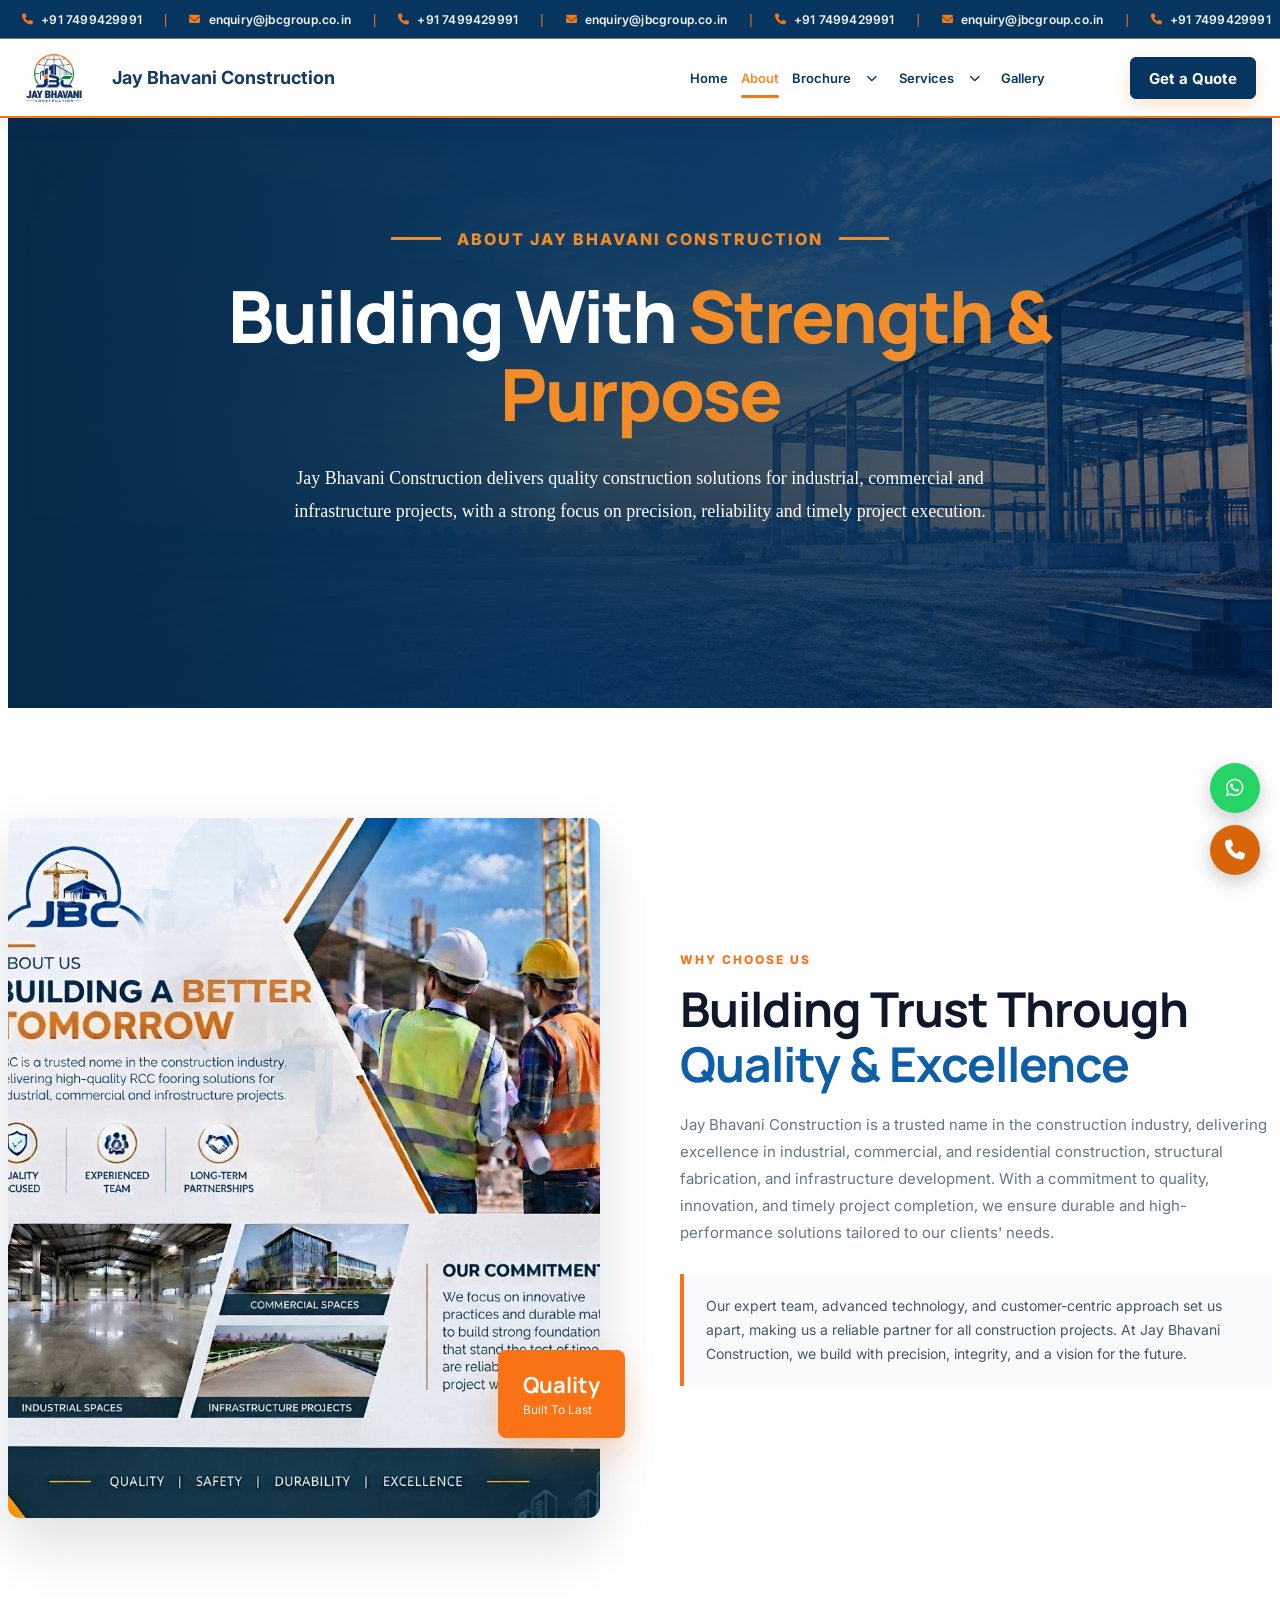
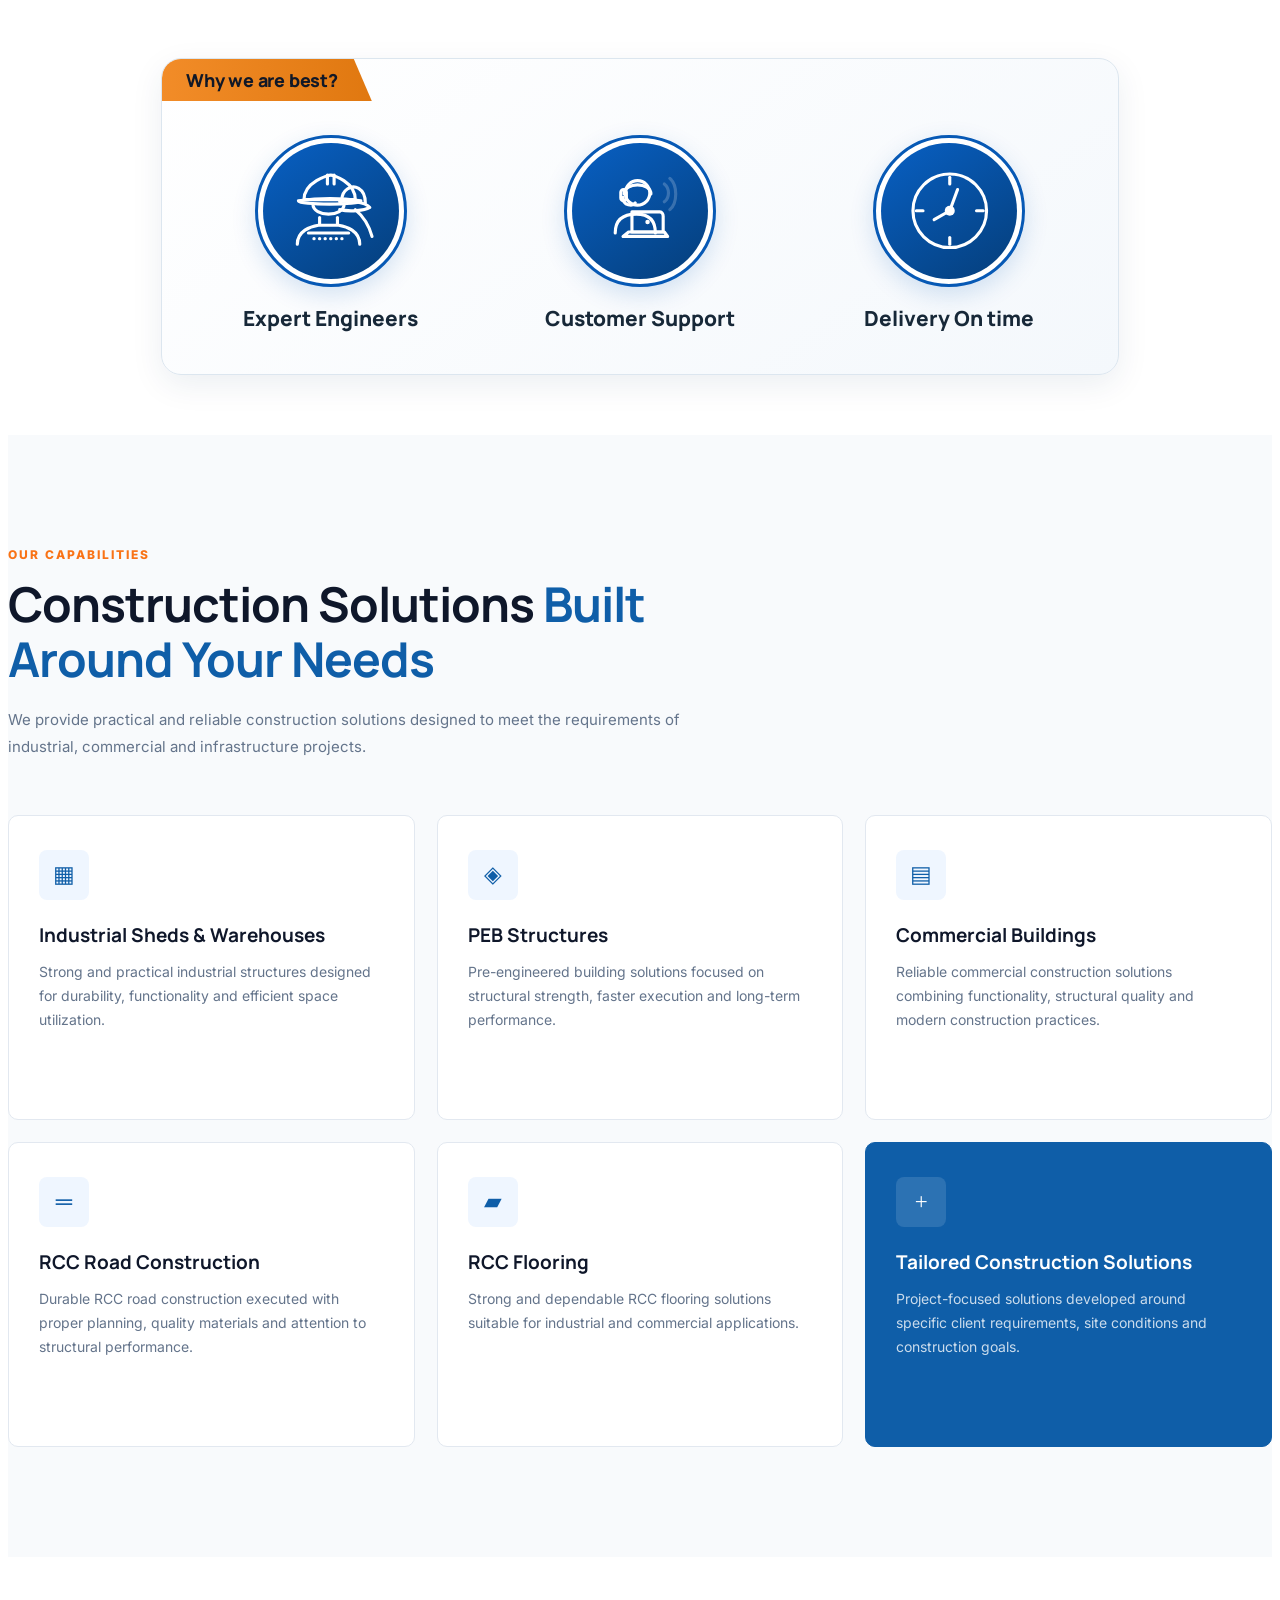
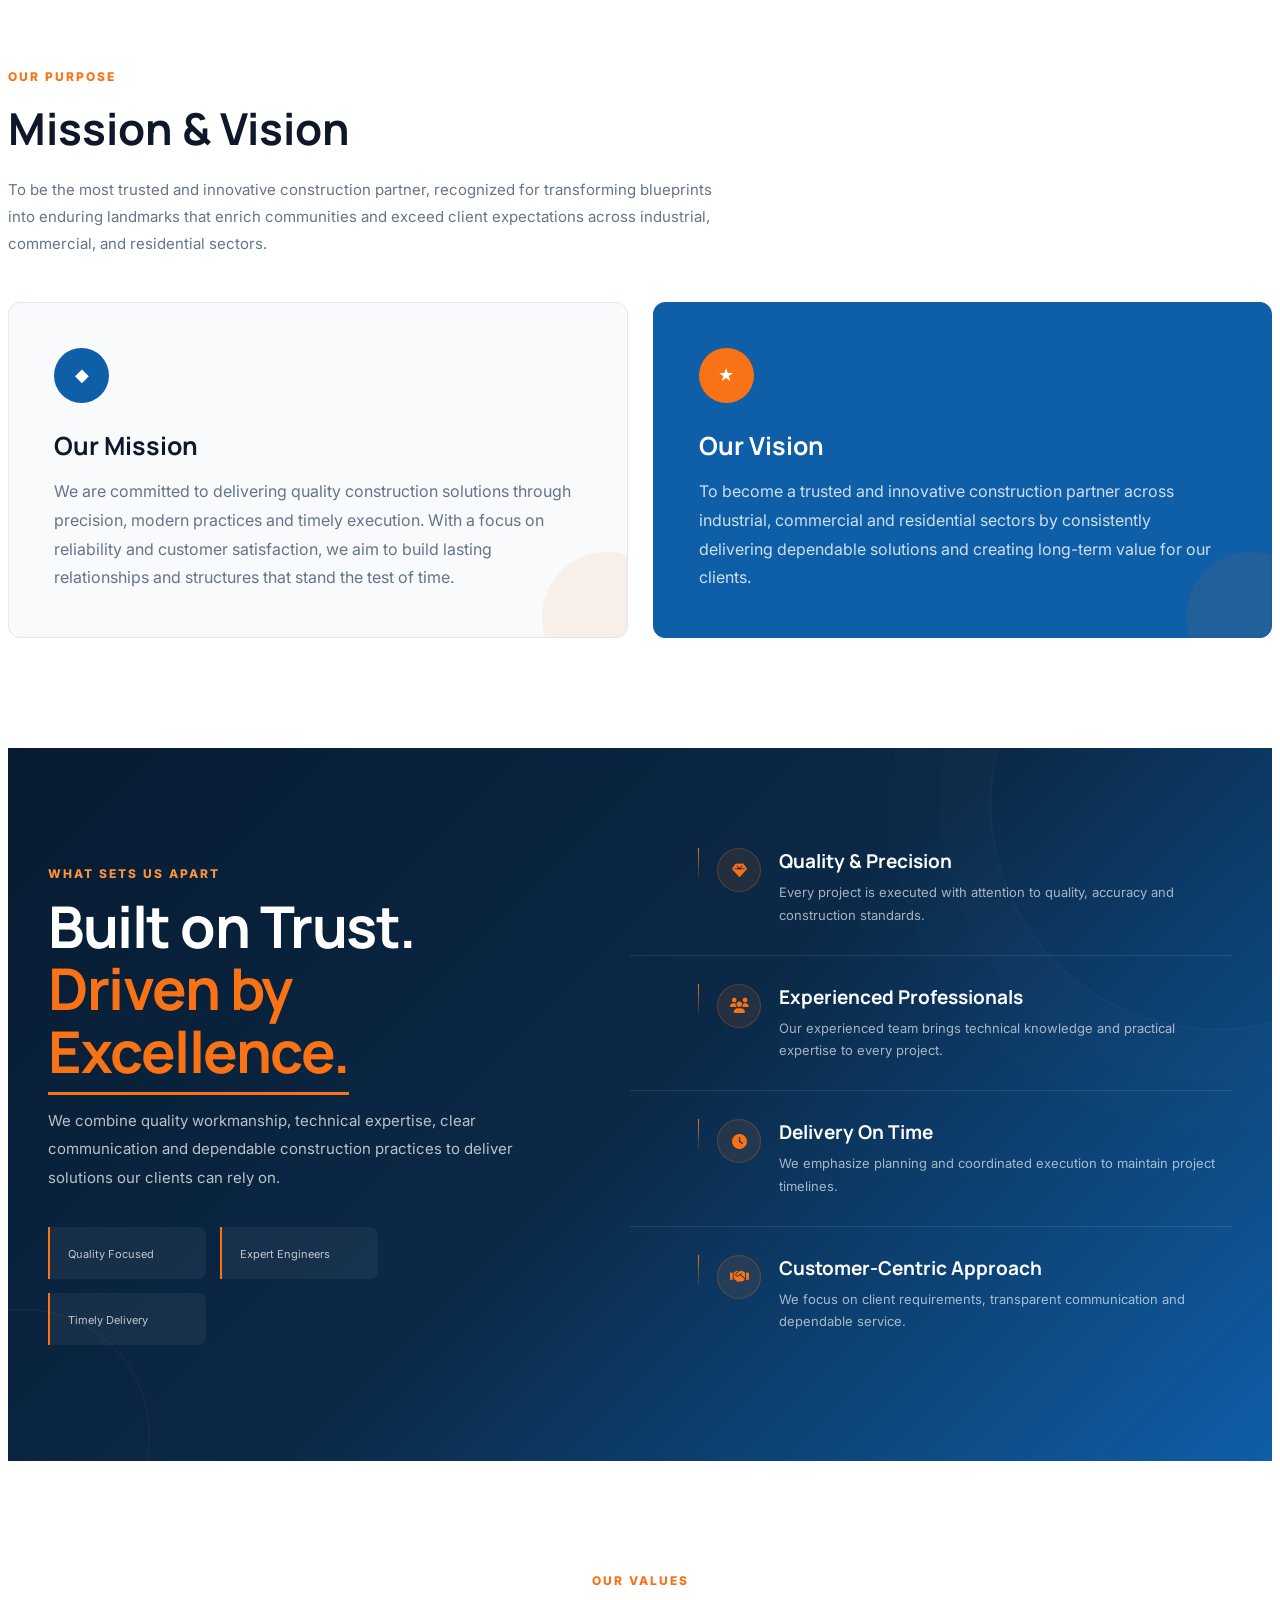
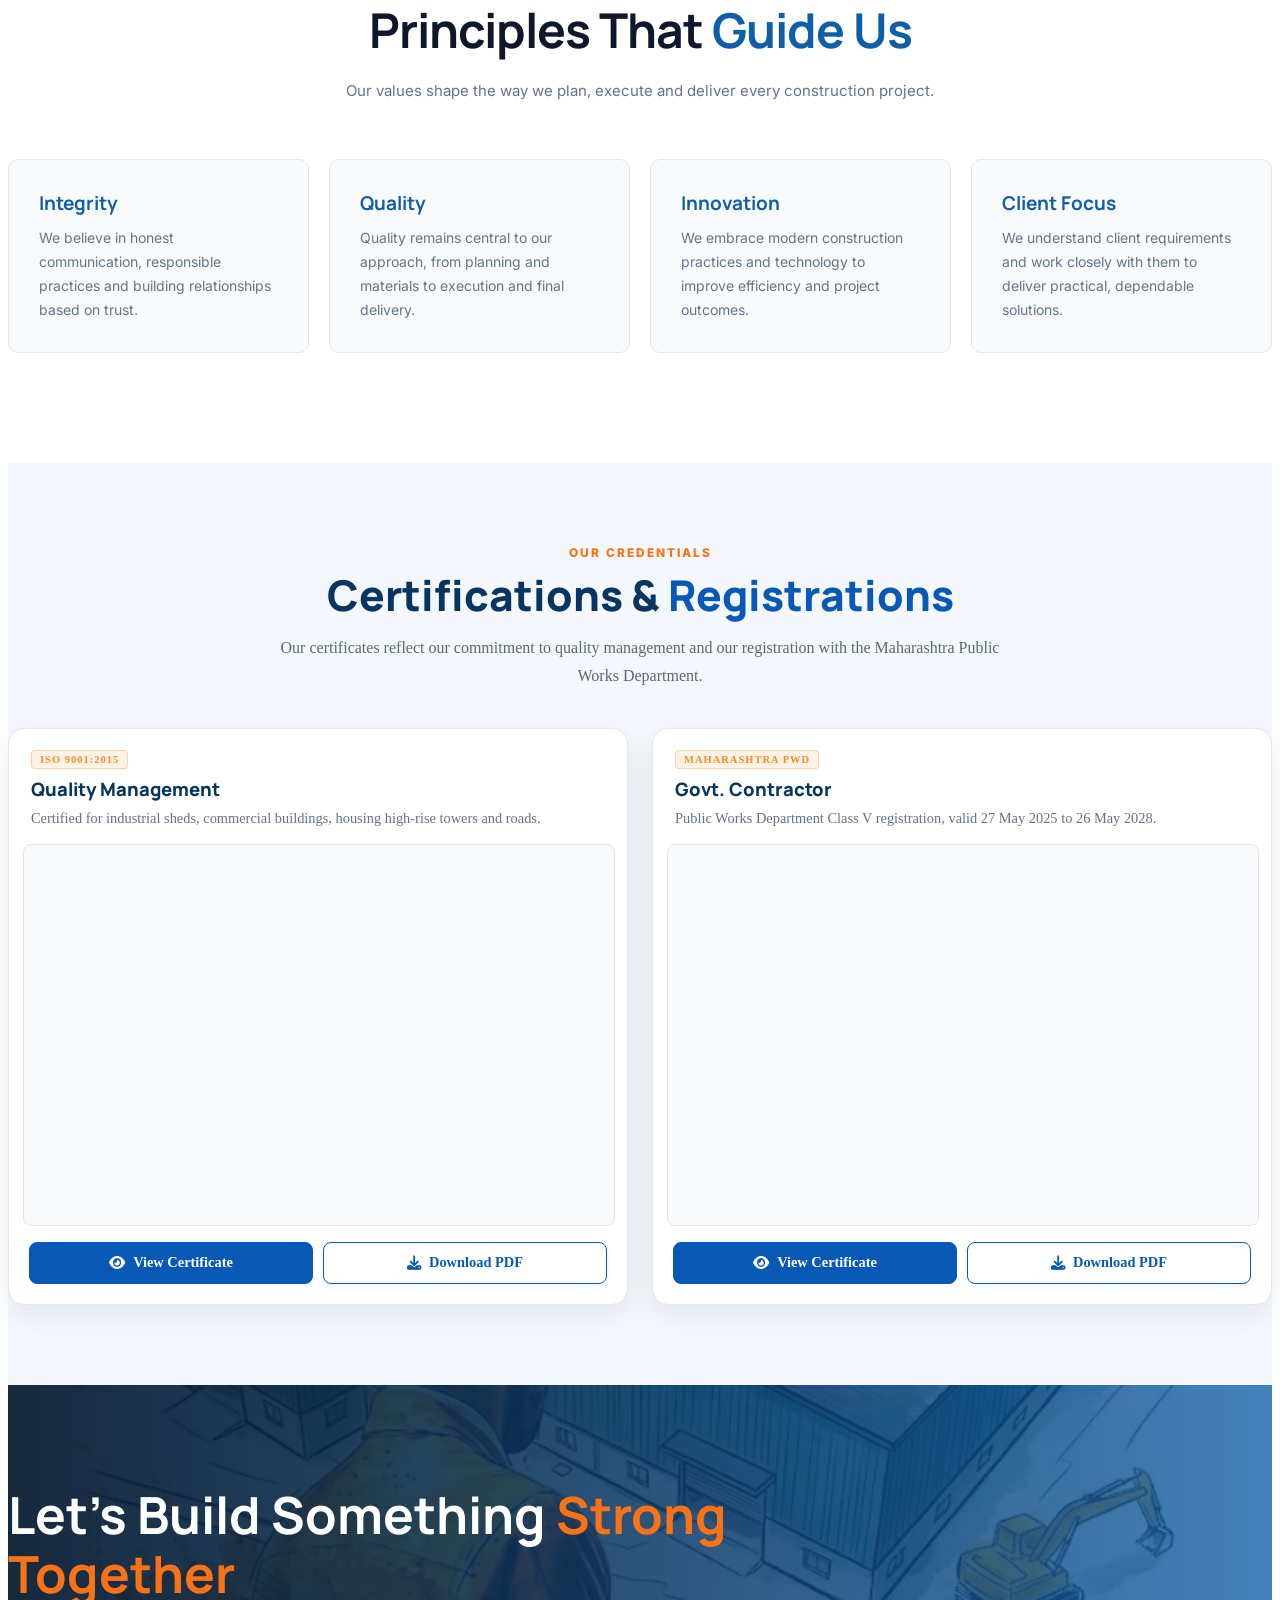
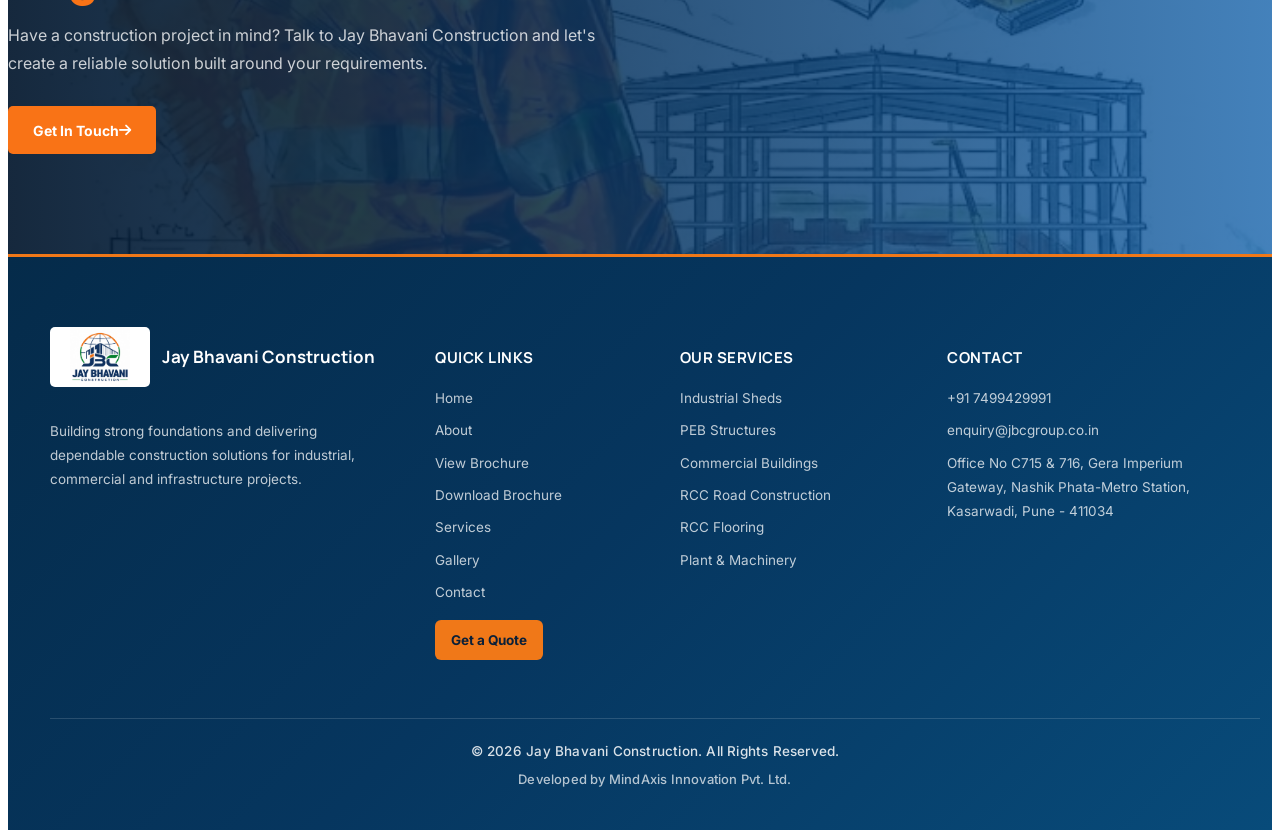
==== commit 78c59402: "Update website" ====
--- a/about.html
+++ b/about.html
@@ -762,8 +762,8 @@
                 </a>
                 <span class="top-contact-separator">|</span>
 
-                <a href="mailto:info@jbinfras.com" class="top-contact-item">
-                    <i class="fa-solid fa-envelope" aria-hidden="true"></i> info@jbinfras.com
+                <a href="mailto:enquiry@jbcgroup.co.in" class="top-contact-item">
+                    <i class="fa-solid fa-envelope" aria-hidden="true"></i> enquiry@jbcgroup.co.in
                 </a>
                 <span class="top-contact-separator">|</span>
 
@@ -772,9 +772,8 @@
                 </a>
                 <span class="top-contact-separator">|</span>
 
-                <a href="mailto:jaybhavaniconstruction64@gmail.com" class="top-contact-item">
-                    <i class="fa-solid fa-envelope" aria-hidden="true"></i>
-                    jaybhavaniconstruction64@gmail.com
+                <a href="mailto:enquiry@jbcgroup.co.in" class="top-contact-item">
+                    <i class="fa-solid fa-envelope" aria-hidden="true"></i> enquiry@jbcgroup.co.in
                 </a>
                 <span class="top-contact-separator">|</span>
             </div>
@@ -785,8 +784,8 @@
                 </a>
                 <span class="top-contact-separator">|</span>
 
-                <a href="mailto:info@jbinfras.com" class="top-contact-item" tabindex="-1">
-                    <i class="fa-solid fa-envelope" aria-hidden="true"></i> info@jbinfras.com
+                <a href="mailto:enquiry@jbcgroup.co.in" class="top-contact-item" tabindex="-1">
+                    <i class="fa-solid fa-envelope" aria-hidden="true"></i> enquiry@jbcgroup.co.in
                 </a>
                 <span class="top-contact-separator">|</span>
 
@@ -795,9 +794,8 @@
                 </a>
                 <span class="top-contact-separator">|</span>
 
-                <a href="mailto:jaybhavaniconstruction64@gmail.com" class="top-contact-item" tabindex="-1">
-                    <i class="fa-solid fa-envelope" aria-hidden="true"></i>
-                    jaybhavaniconstruction64@gmail.com
+                <a href="mailto:enquiry@jbcgroup.co.in" class="top-contact-item" tabindex="-1">
+                    <i class="fa-solid fa-envelope" aria-hidden="true"></i> enquiry@jbcgroup.co.in
                 </a>
                 <span class="top-contact-separator">|</span>
             </div>
@@ -1612,10 +1610,7 @@
                 <div class="footer-column">
                     <h4>CONTACT</h4>
                     <a href="tel:+917499429991">+91 7499429991</a>
-                    <a href="mailto:info@jbinfras.com">info@jbinfras.com</a>
-                    <a href="mailto:jaybhavaniconstruction64@gmail.com">
-                        jaybhavaniconstruction64@gmail.com
-                    </a>
+                    <a href="mailto:enquiry@jbcgroup.co.in">enquiry@jbcgroup.co.in</a>
 
                     <span>
                         Office No C715 &amp; 716, Gera Imperium Gateway,
--- a/about.css
+++ b/about.css
@@ -876,7 +876,7 @@
 
     position: relative;
 
-    padding: 125px 0;
+    padding: 100px 40px;
 
     overflow: hidden;
 
@@ -2318,7 +2318,7 @@
     }
 
     .about-company-image img {
-        height: 245px;
+        height: 205px;
     }
 
     /* ORANGE QUALITY BOX — MOVE UP */
@@ -2365,7 +2365,7 @@
 
     .section-tag {
         margin-bottom: 8px;
-        font-size: 10px;
+        font-size: 12px;
         letter-spacing: 1.5px;
     }
 
@@ -2839,7 +2839,7 @@
     /* MOVE ORANGE BOX UP */
     .company-experience {
         right: -5px;
-        bottom: 75px !important;
+        bottom: 45px !important;
         padding: 7px 8px;
         z-index: 5;
     }
@@ -2957,7 +2957,7 @@
     ===================================================== */
 
     .why-section {
-        padding: 45px 0;
+        padding: 45px 10px;
     }
 
     .why-grid {
@@ -4681,4 +4681,23 @@
             min-height: 30px;
             padding: 5px 2px;
         }
+    }
+
+    @media (max-width: 700px) {
+        .about-company-image {
+            width: 100%;
+            height: auto;
+            overflow: visible;
+            background: transparent;
+        }
+
+        .about-company-image img {
+            display: block;
+            width: 100%;
+            height: auto;
+            max-height: none;
+            object-fit: contain;
+            object-position: center;
+            border-radius: 12px;
+        }
     }
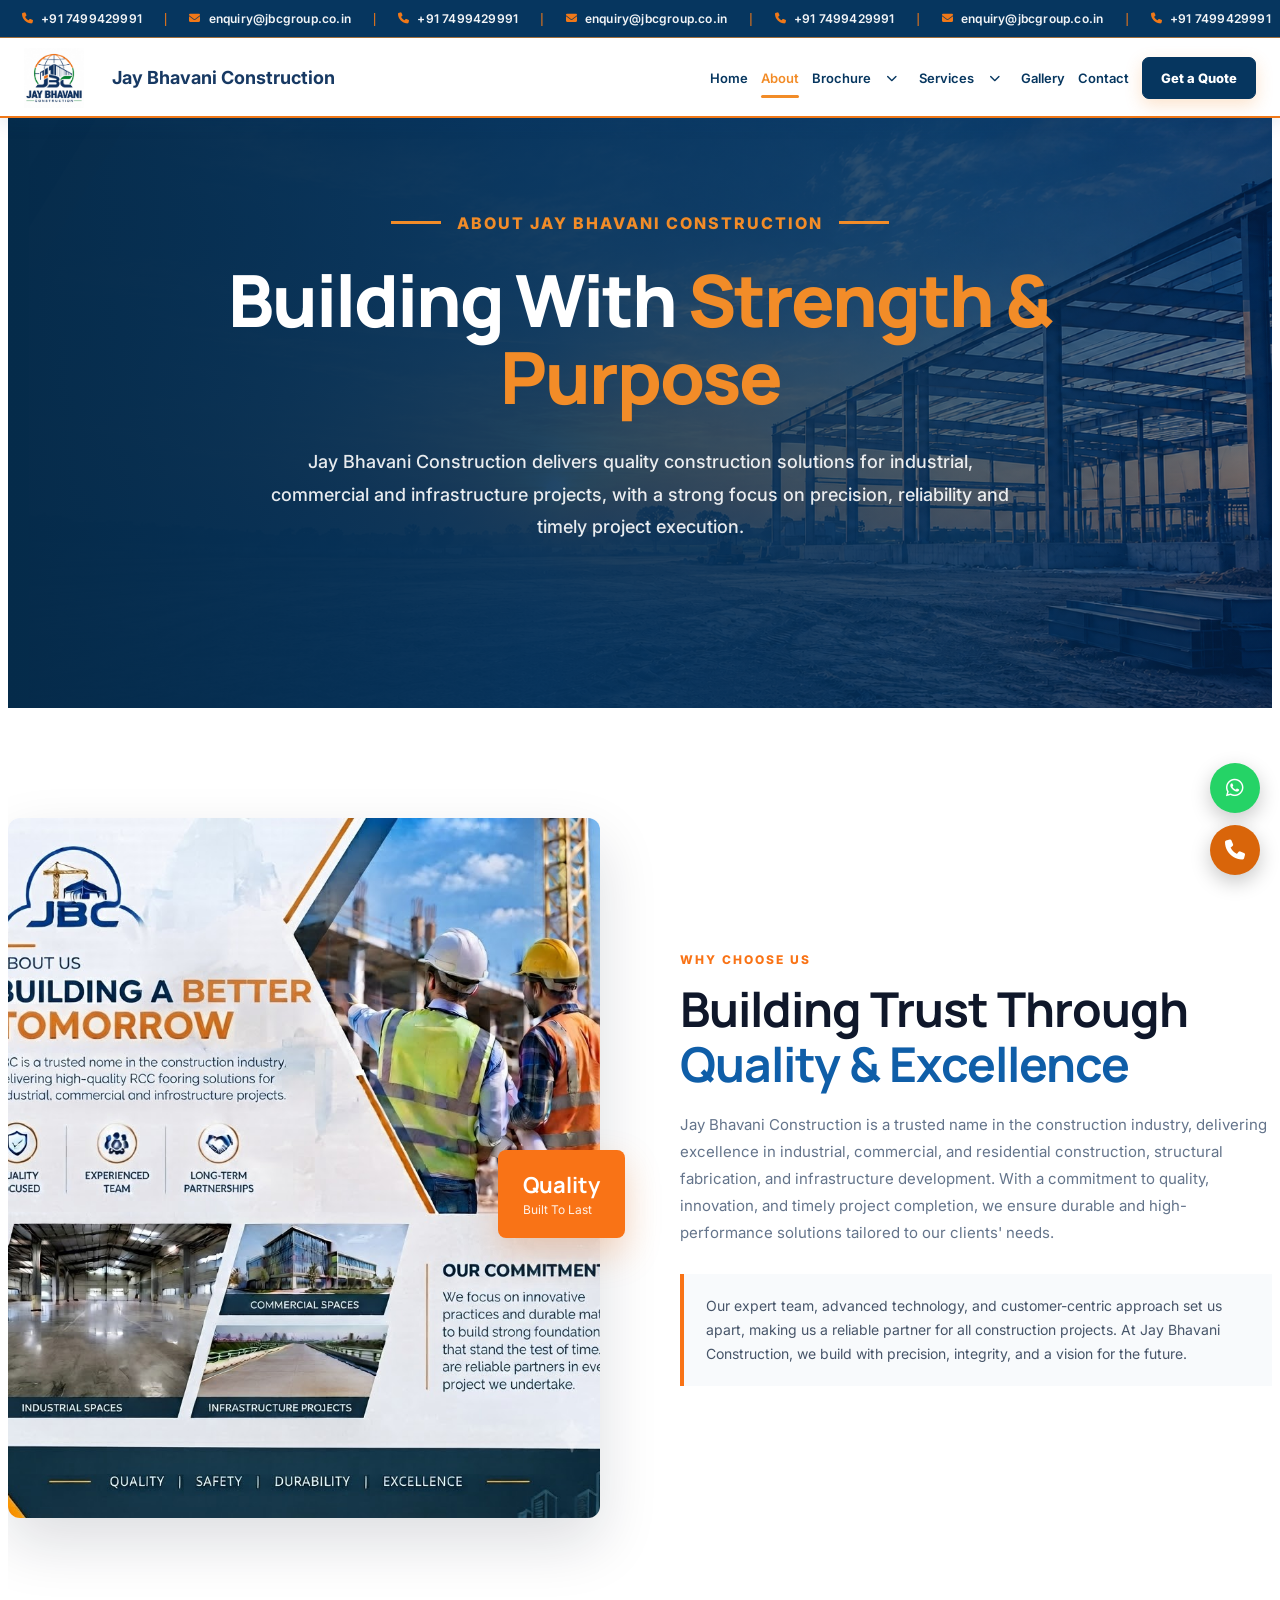
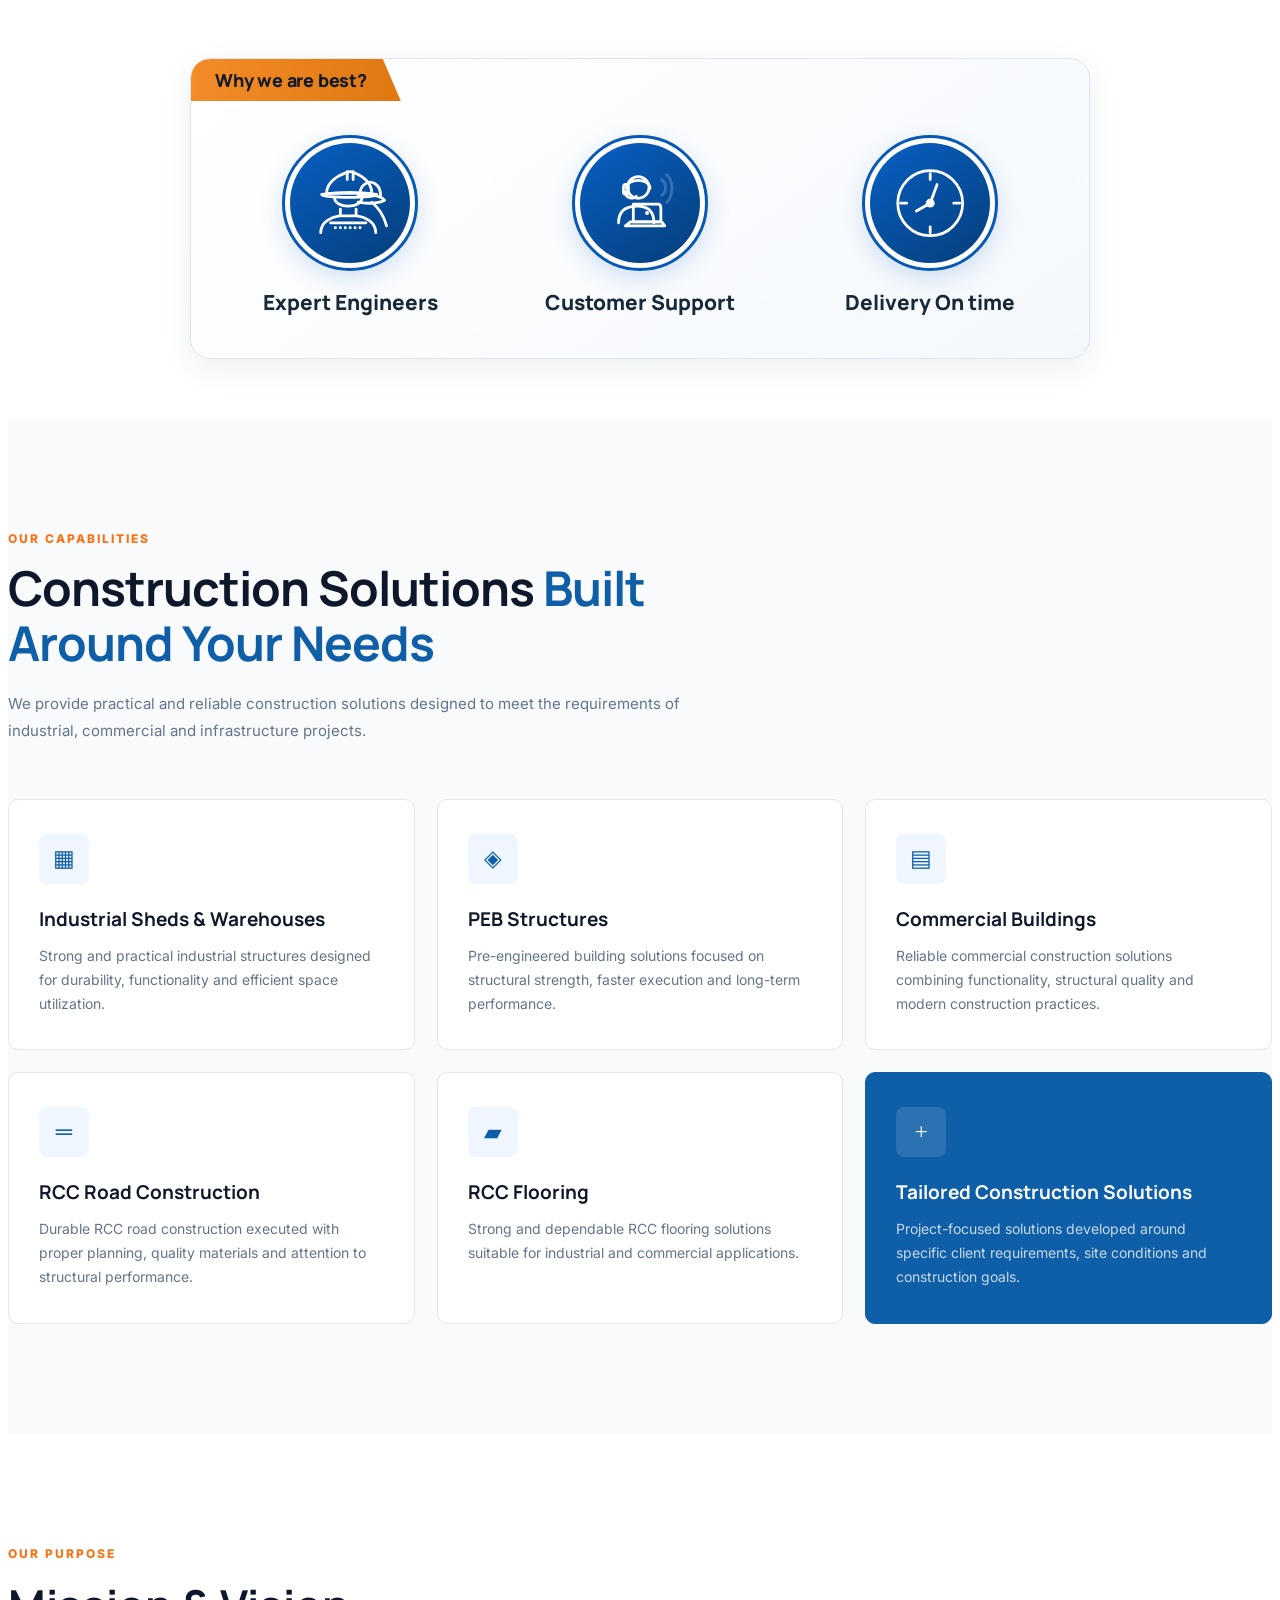
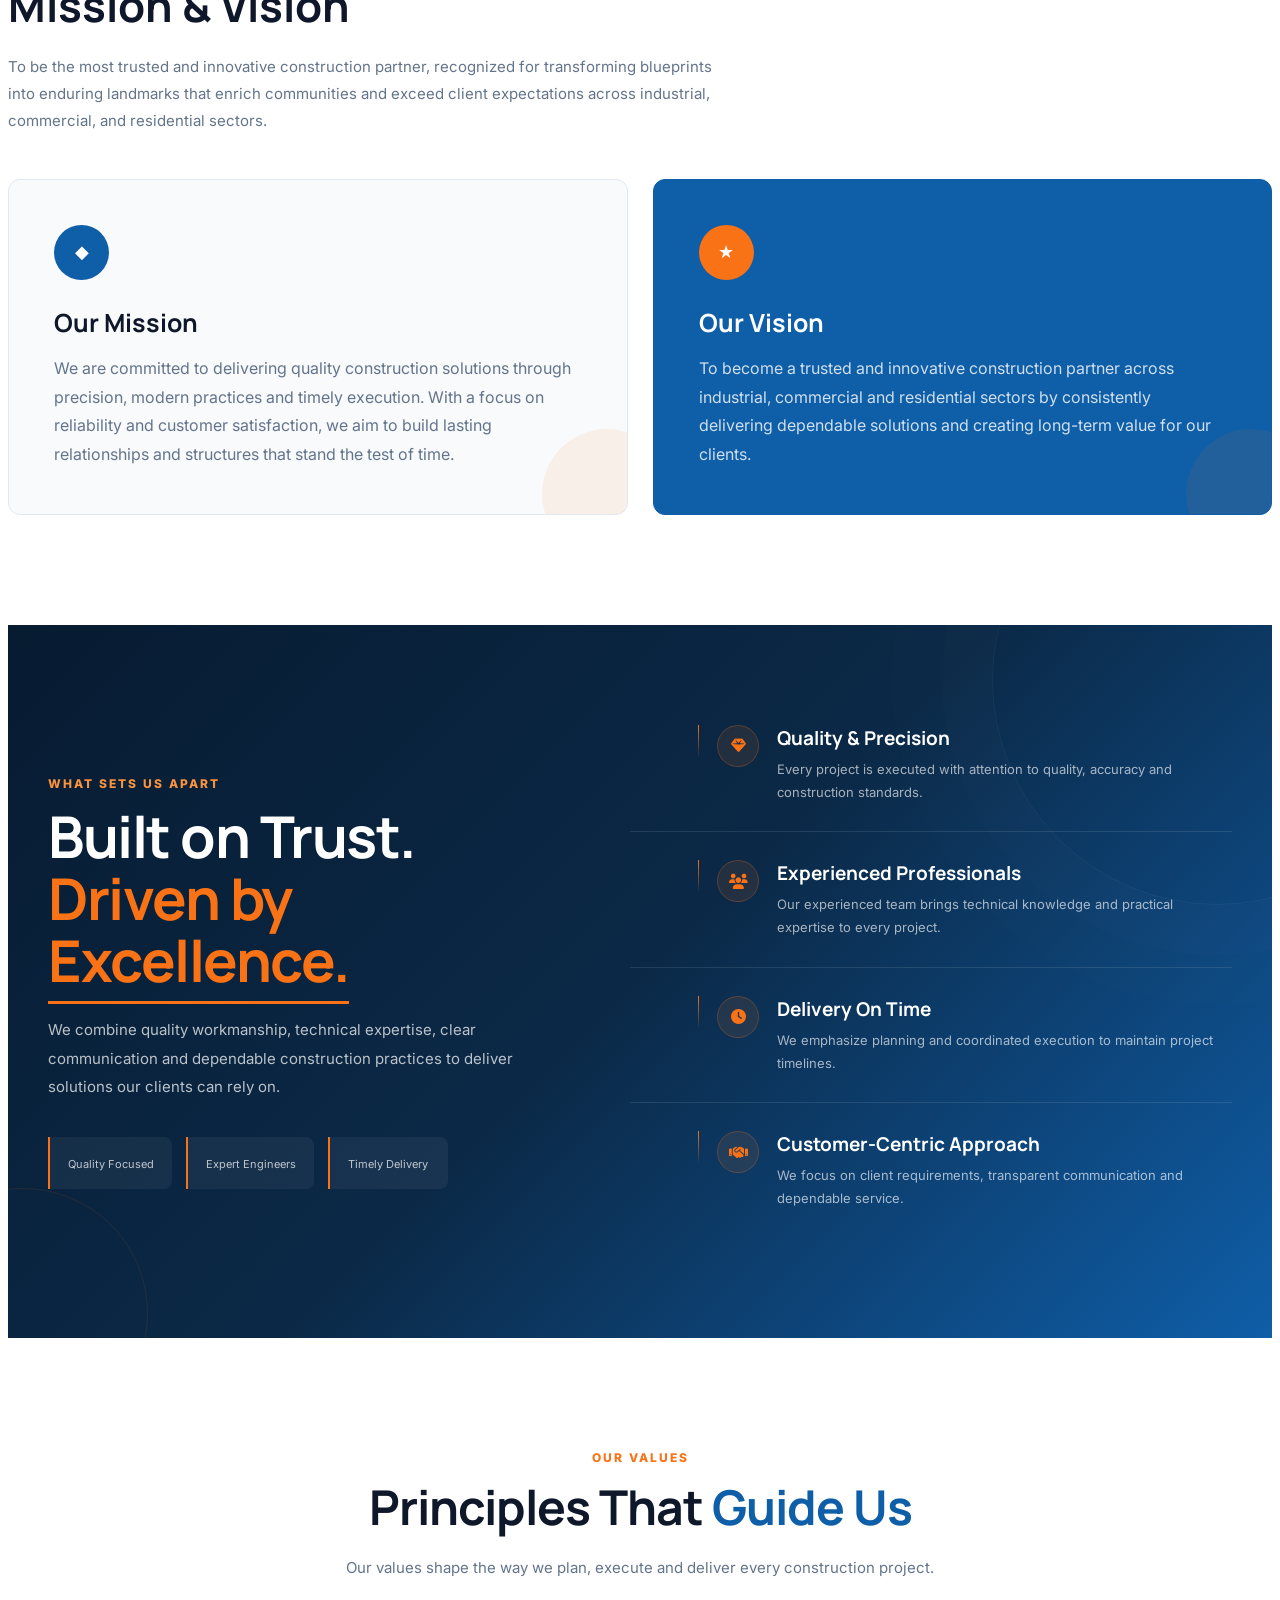
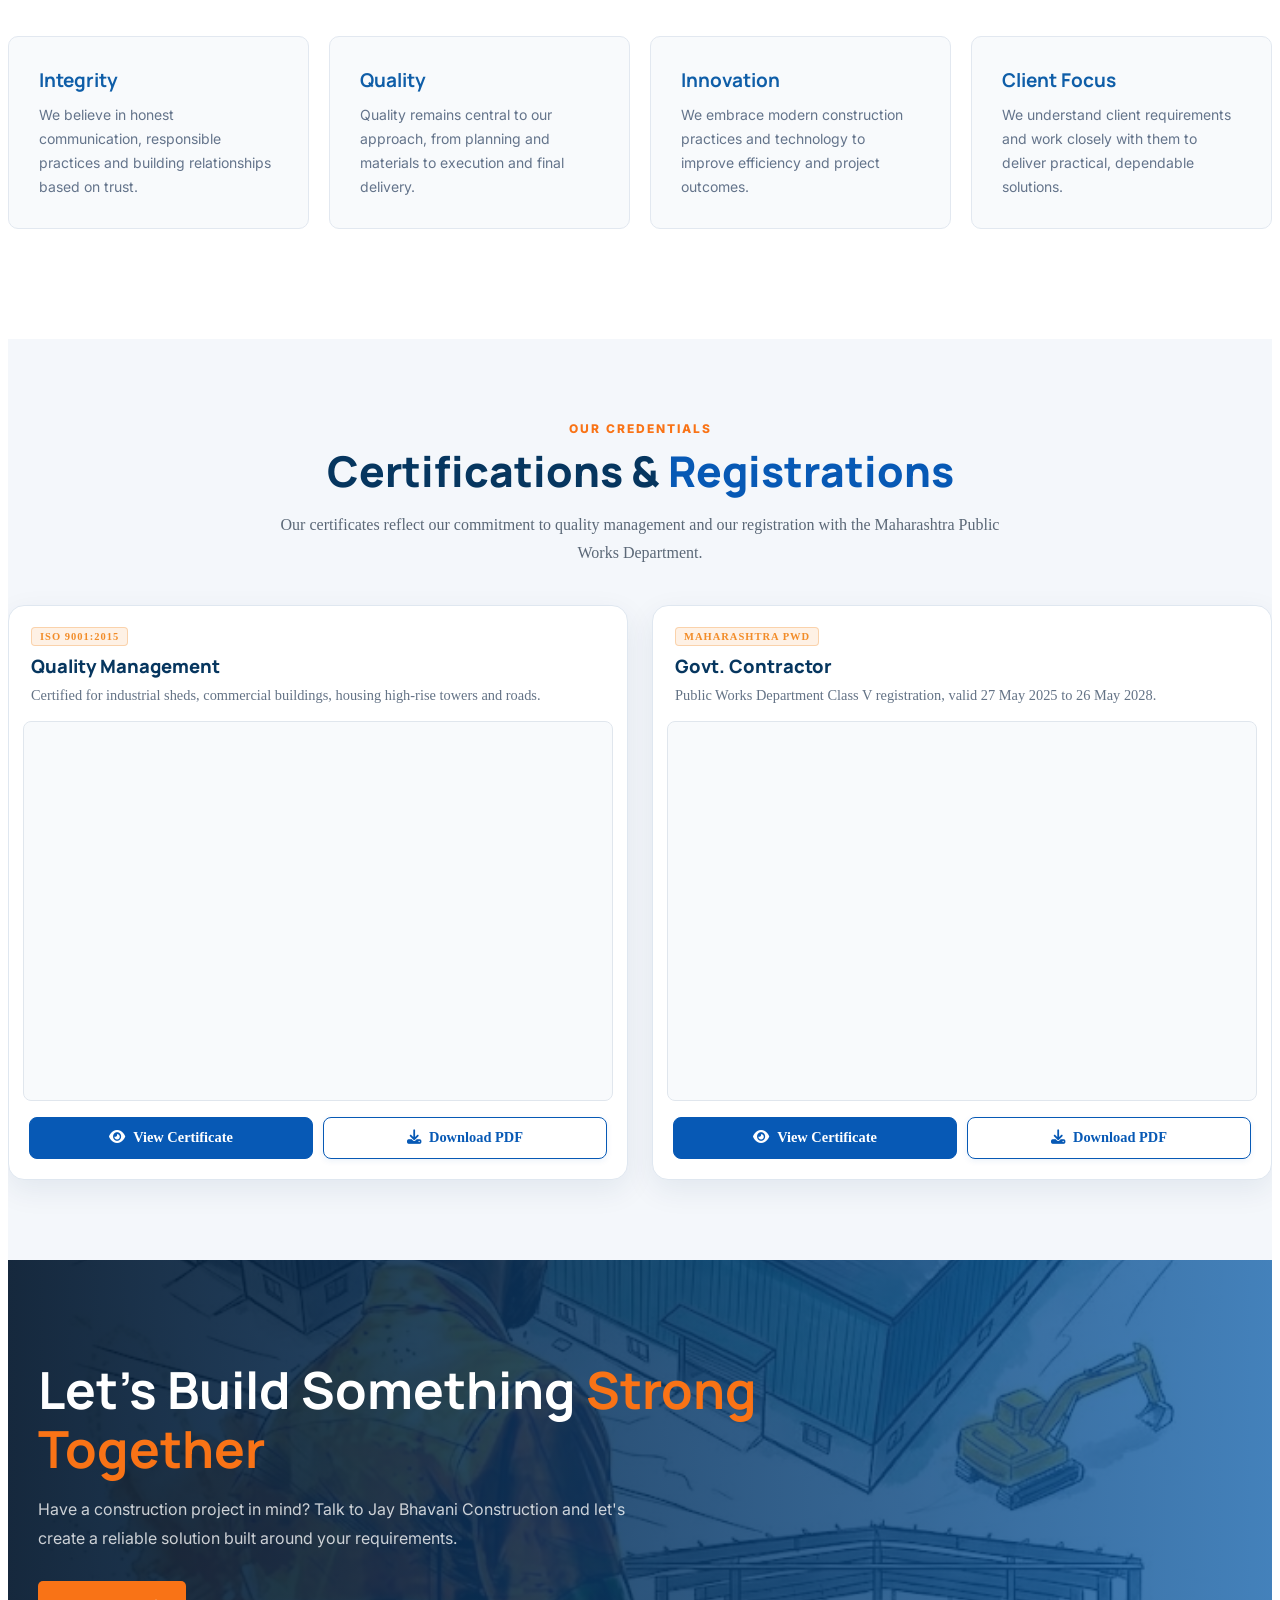
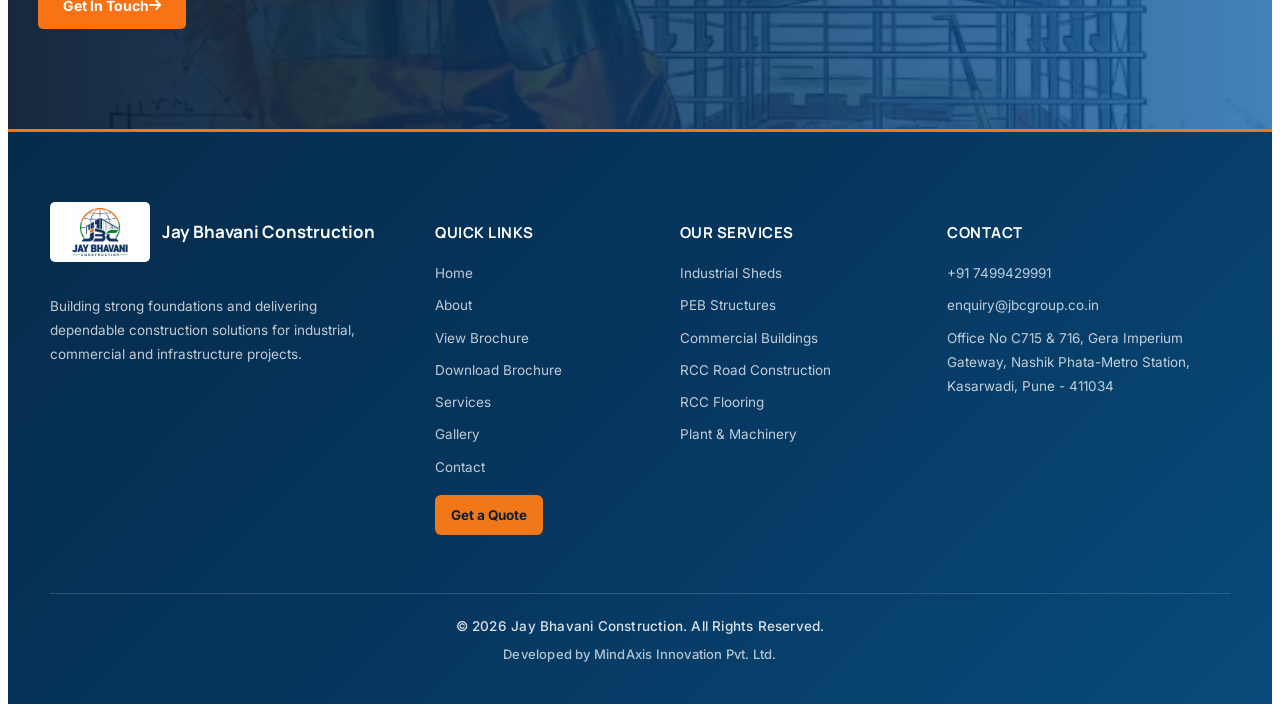
==== commit eff618e8: "Update website" ====
--- a/about.html
+++ b/about.html
@@ -981,7 +981,7 @@
         <div class="container">
             <div class="about-company-grid">
 
-                <div class="about-company-image">
+                <div class="about-company-image about-reveal-left">
                     <img src="images/about.jpg" alt="Jay Bhavani Construction Project">
 
                     <div class="company-experience">
@@ -990,7 +990,7 @@
                     </div>
                 </div>
 
-                <div class="about-company-content">
+                <div class="about-company-content about-reveal-right">
                     <span class="section-tag">WHY CHOOSE US</span>
 
                     <h2>
@@ -1021,7 +1021,7 @@
     <!-- WHY WE ARE BEST SECTION -->
     <section class="why-best-section" id="why-best" aria-label="Why Jay Bhavani Construction is the best">
         <div class="container">
-            <div class="why-best-card">
+            <div class="why-best-card about-reveal">
                 <div class="why-best-badge-wrap">
                     <div class="why-best-badge">
                         <span>Why we are best?</span>
@@ -1142,7 +1142,7 @@
     <!-- CAPABILITIES -->
     <section class="capabilities-section">
         <div class="container">
-            <div class="section-heading">
+            <div class="section-heading about-reveal">
                 <span class="section-tag">OUR CAPABILITIES</span>
 
                 <h2>
@@ -1159,7 +1159,7 @@
             </div>
 
             <div class="capabilities-grid">
-                <div class="capability-card">
+                <div class="capability-card about-reveal">
                     <div class="capability-card-icon">▦</div>
                     <h3>Industrial Sheds &amp; Warehouses</h3>
                     <p>
@@ -1169,7 +1169,7 @@
                     </p>
                 </div>
 
-                <div class="capability-card">
+                <div class="capability-card about-reveal">
                     <div class="capability-card-icon">◈</div>
                     <h3>PEB Structures</h3>
                     <p>
@@ -1179,7 +1179,7 @@
                     </p>
                 </div>
 
-                <div class="capability-card">
+                <div class="capability-card about-reveal">
                     <div class="capability-card-icon">▤</div>
                     <h3>Commercial Buildings</h3>
                     <p>
@@ -1189,7 +1189,7 @@
                     </p>
                 </div>
 
-                <div class="capability-card">
+                <div class="capability-card about-reveal">
                     <div class="capability-card-icon">═</div>
                     <h3>RCC Road Construction</h3>
                     <p>
@@ -1199,7 +1199,7 @@
                     </p>
                 </div>
 
-                <div class="capability-card">
+                <div class="capability-card about-reveal">
                     <div class="capability-card-icon">▰</div>
                     <h3>RCC Flooring</h3>
                     <p>
@@ -1209,7 +1209,7 @@
                     </p>
                 </div>
 
-                <div class="capability-card capability-card-dark">
+                <div class="capability-card capability-card-dark about-reveal">
                     <div class="capability-card-icon">+</div>
                     <h3>Tailored Construction Solutions</h3>
                     <p>
@@ -1225,7 +1225,7 @@
     <!-- MISSION & VISION -->
     <section class="mission-vision-section">
         <div class="container">
-            <div class="mission-vision-heading">
+            <div class="mission-vision-heading about-reveal">
                 <span class="section-tag">OUR PURPOSE</span>
                 <h2>Mission &amp; Vision</h2>
 
@@ -1237,7 +1237,7 @@
             </div>
 
             <div class="mission-vision-grid">
-                <div class="mission-card">
+                <div class="mission-card about-reveal">
                     <div class="mission-card-icon">◆</div>
                     <h3>Our Mission</h3>
                     <p>
@@ -1247,7 +1247,7 @@
                     </p>
                 </div>
 
-                <div class="mission-card vision-card">
+                <div class="mission-card vision-card about-reveal">
                     <div class="mission-card-icon">★</div>
                     <h3>Our Vision</h3>
                     <p>
@@ -1269,7 +1269,7 @@
 
         <div class="container">
             <div class="why-modern-grid">
-                <div class="why-modern-content">
+                <div class="why-modern-content about-reveal-left">
                     <span class="section-tag why-tag">WHAT SETS US APART</span>
 
                     <h2>
@@ -1299,7 +1299,7 @@
                     </div>
                 </div>
 
-                <div class="why-modern-list">
+                <div class="why-modern-list about-reveal-right">
                     <div class="why-modern-item">
                         <div class="why-modern-number"></div>
                         <div class="why-modern-line"></div>
@@ -1387,7 +1387,7 @@
     <!-- OUR VALUES -->
     <section class="values-section">
         <div class="container">
-            <div class="section-heading centered">
+            <div class="section-heading centered about-reveal">
                 <span class="section-tag">OUR VALUES</span>
 
                 <h2>
@@ -1402,7 +1402,7 @@
             </div>
 
             <div class="values-grid">
-                <div class="value-card">
+                <div class="value-card about-reveal">
                     <h3>Integrity</h3>
                     <p>
                         We believe in honest communication,
@@ -1411,7 +1411,7 @@
                     </p>
                 </div>
 
-                <div class="value-card">
+                <div class="value-card about-reveal">
                     <h3>Quality</h3>
                     <p>
                         Quality remains central to our approach,
@@ -1420,7 +1420,7 @@
                     </p>
                 </div>
 
-                <div class="value-card">
+                <div class="value-card about-reveal">
                     <h3>Innovation</h3>
                     <p>
                         We embrace modern construction practices
@@ -1429,7 +1429,7 @@
                     </p>
                 </div>
 
-                <div class="value-card">
+                <div class="value-card about-reveal">
                     <h3>Client Focus</h3>
                     <p>
                         We understand client requirements and work
@@ -1445,7 +1445,7 @@
     <section class="certifications-section" id="certifications" aria-labelledby="certifications-title">
 
         <div class="container">
-            <div class="certifications-heading">
+            <div class="certifications-heading about-reveal">
                 <span class="section-tag">OUR CREDENTIALS</span>
 
                 <h2 id="certifications-title">
@@ -1462,7 +1462,7 @@
             <div class="certifications-grid">
 
                 <!-- ISO CERTIFICATE -->
-                <article class="certificate-card">
+                <article class="certificate-card about-reveal">
                     <div class="certificate-card-header">
                         <span class="certificate-badge">ISO 9001:2015</span>
                         <h3>Quality Management</h3>
@@ -1495,7 +1495,7 @@
                 </article>
 
                 <!-- MAHARASHTRA PWD CERTIFICATE -->
-                <article class="certificate-card">
+                <article class="certificate-card about-reveal">
                     <div class="certificate-card-header">
                         <span class="certificate-badge">MAHARASHTRA PWD</span>
                         <h3>Govt. Contractor</h3>
@@ -1539,7 +1539,7 @@
         <div class="about-cta-overlay"></div>
 
         <div class="container">
-            <div class="about-cta-content">
+            <div class="about-cta-content about-reveal">
                 <h2>
                     Let's Build Something
                     <span>Strong Together</span>
@@ -1658,110 +1658,6 @@
             const backToTop = document.getElementById("backToTop");
             const year = document.getElementById("currentYear");
 
-            /* MOBILE NAVIGATION */
-            if (menuToggle && navbar) {
-                menuToggle.addEventListener("click", function () {
-                    const isOpen = navbar.classList.toggle("active");
-
-                    menuToggle.setAttribute("aria-expanded", String(isOpen));
-                    menuToggle.setAttribute(
-                        "aria-label",
-                        isOpen ? "Close Menu" : "Open Menu"
-                    );
-
-                    const icon = menuToggle.querySelector("i");
-
-                    if (icon) {
-                        icon.classList.toggle("fa-bars", !isOpen);
-                        icon.classList.toggle("fa-xmark", isOpen);
-                    }
-                });
-
-                navbar.querySelectorAll("a").forEach(function (link) {
-                    link.addEventListener("click", function () {
-                        if (link.classList.contains("services-nav-link")) {
-                            return;
-                        }
-
-                        navbar.classList.remove("active");
-                        menuToggle.setAttribute("aria-expanded", "false");
-                        menuToggle.setAttribute("aria-label", "Open Menu");
-
-                        const icon = menuToggle.querySelector("i");
-
-                        if (icon) {
-                            icon.classList.remove("fa-xmark");
-                            icon.classList.add("fa-bars");
-                        }
-                    });
-                });
-            }
-
-            /* SERVICES DROPDOWN */
-            const servicesNavItem = document.getElementById("servicesNavItem");
-            const servicesDropdownToggle = document.getElementById("servicesDropdownToggle");
-            const servicesDropdown = document.getElementById("servicesDropdown");
-
-            function closeServicesDropdown() {
-                if (!servicesNavItem || !servicesDropdownToggle || !servicesDropdown) {
-                    return;
-                }
-
-                servicesNavItem.classList.remove("dropdown-open");
-                servicesDropdownToggle.setAttribute("aria-expanded", "false");
-                servicesDropdown.setAttribute("aria-hidden", "true");
-            }
-
-            if (servicesNavItem && servicesDropdownToggle && servicesDropdown) {
-                servicesDropdownToggle.addEventListener("click", function (event) {
-                    event.preventDefault();
-                    event.stopPropagation();
-
-                    const isOpen = servicesNavItem.classList.toggle("dropdown-open");
-
-                    servicesDropdownToggle.setAttribute("aria-expanded", String(isOpen));
-                    servicesDropdown.setAttribute("aria-hidden", String(!isOpen));
-                });
-
-                document.addEventListener("click", function (event) {
-                    if (!servicesNavItem.contains(event.target)) {
-                        closeServicesDropdown();
-                    }
-                });
-
-                document.addEventListener("keydown", function (event) {
-                    if (event.key === "Escape") {
-                        closeServicesDropdown();
-                        servicesDropdownToggle.focus();
-                    }
-                });
-
-                servicesDropdown.querySelectorAll("a").forEach(function (link) {
-                    link.addEventListener("click", function () {
-                        closeServicesDropdown();
-
-                        if (navbar && menuToggle) {
-                            navbar.classList.remove("active");
-                            menuToggle.setAttribute("aria-expanded", "false");
-                            menuToggle.setAttribute("aria-label", "Open Menu");
-
-                            const icon = menuToggle.querySelector("i");
-
-                            if (icon) {
-                                icon.classList.remove("fa-xmark");
-                                icon.classList.add("fa-bars");
-                            }
-                        }
-                    });
-                });
-
-                window.addEventListener("resize", function () {
-                    if (window.matchMedia("(min-width: 1001px)").matches) {
-                        closeServicesDropdown();
-                    }
-                });
-            }
-
             /* HEADER SHADOW */
             function updateHeader() {
                 if (!header) return;
@@ -1813,7 +1709,31 @@
                 });
             });
 
-            /* VALUES CARDS REVEAL ANIMATION */
+            /* SCROLL REVEAL ANIMATIONS FOR ABOUT PAGE */
+            const aboutReveals = document.querySelectorAll(".about-reveal, .about-reveal-left, .about-reveal-right");
+            if (aboutReveals.length && "IntersectionObserver" in window) {
+                const aboutObserver = new IntersectionObserver(function (entries, observer) {
+                    entries.forEach(function (entry) {
+                        if (entry.isIntersecting) {
+                            entry.target.classList.add("is-revealed", "show");
+                            observer.unobserve(entry.target);
+                        }
+                    });
+                }, {
+                    threshold: 0.12,
+                    rootMargin: "0px 0px -40px 0px"
+                });
+
+                aboutReveals.forEach(function (el) {
+                    aboutObserver.observe(el);
+                });
+            } else {
+                aboutReveals.forEach(function (el) {
+                    el.classList.add("is-revealed", "show");
+                });
+            }
+
+            /* VALUES CARDS STAGGERED REVEAL ANIMATION */
             const valuesSection = document.querySelector(".values-section");
             const valuesCards = document.querySelectorAll(".values-grid .value-card");
 
@@ -1822,8 +1742,8 @@
                     entries.forEach(function (entry) {
                         if (entry.isIntersecting) {
                             valuesCards.forEach(function (card, index) {
-                                card.style.transitionDelay = (index * 250) + "ms";
-                                card.classList.add("show");
+                                card.style.transitionDelay = (index * 150) + "ms";
+                                card.classList.add("show", "is-revealed");
                             });
 
                             observer.unobserve(valuesSection);
@@ -1836,12 +1756,13 @@
                 observer.observe(valuesSection);
             } else {
                 valuesCards.forEach(function (card) {
-                    card.classList.add("show");
+                    card.classList.add("show", "is-revealed");
                 });
             }
         });
     </script>
 
+    <script src="script.js" defer></script>
     <script src="hf.js" defer></script>
 </body>
 
--- a/about.css
+++ b/about.css
@@ -174,7 +174,8 @@
 
     margin: 0 auto 40px;
 
-    color: floralwhite font-family: "Inter", sans-serif;
+    color: rgba(255, 255, 255, 0.9);
+    font-family: "Inter", sans-serif;
 
     font-size: 18px;
 
@@ -376,7 +377,7 @@
     position: absolute;
 
     right: -25px;
-    bottom: 80px;
+    bottom: 280px;
 
     padding: 20px 25px;
 
@@ -1523,7 +1524,7 @@
 
     position: relative;
 
-    padding: 100px 0;
+    padding: 100px 0 100px 30px;
 
     overflow: hidden;
 
@@ -2107,7 +2108,7 @@
     /* CTA */
 
     .about-cta {
-        padding: 65px 0;
+        padding: 65px 0 65px 30px;
         min-height: 300px;
     }
 
@@ -2641,7 +2642,7 @@
 
     .about-cta {
         min-height: 0;
-        padding: 48px 0;
+        padding: 48px 0 48px 25px;
     }
 
     .about-cta-content {
@@ -2839,7 +2840,7 @@
     /* MOVE ORANGE BOX UP */
     .company-experience {
         right: -5px;
-        bottom: 45px !important;
+        bottom: 120px !important;
         padding: 7px 8px;
         z-index: 5;
     }
@@ -3107,7 +3108,7 @@
     ===================================================== */
 
     .about-cta {
-        padding: 40px 0;
+        padding: 40px 0 40px 20px;
     }
 
     .about-cta-content {
@@ -3284,7 +3285,7 @@
         }
 
         .about-cta {
-            padding: 32px 0;
+            padding: 32px 0 32px 15px;
         }
 
         .about-cta-content h2 {
@@ -3554,10 +3555,9 @@
 
             @media screen and (max-width: 1200px) {
 
+                /* Header positioning managed by hf.css */
                 .header {
-                    position: relative !important;
-                    z-index: 9999 !important;
-                    overflow: visible !important;
+                    overflow: visible;
                 }
 
                 .header .nav-container {
@@ -4700,4 +4700,404 @@
             object-position: center;
             border-radius: 12px;
         }
+    }
+
+    /* =========================================================
+   ABOUT US ANIMATIONS & MODERN MICRO-INTERACTIONS
+========================================================= */
+
+    /* Hero Animations */
+    @keyframes aboutHeroZoom {
+        0% {
+            transform: scale(1);
+        }
+
+        100% {
+            transform: scale(1.08);
+        }
+    }
+
+    @keyframes heroContentEntry {
+        from {
+            opacity: 0;
+            transform: translateY(28px);
+        }
+
+        to {
+            opacity: 1;
+            transform: translateY(0);
+        }
+    }
+
+    /* Floating Experience Badge */
+    @keyframes badgeFloat {
+
+        0%,
+        100% {
+            transform: translateY(0);
+        }
+
+        50% {
+            transform: translateY(-8px);
+        }
+    }
+
+    .company-experience {
+        animation: badgeFloat 4s ease-in-out infinite;
+        box-shadow: 0 10px 28px rgba(6, 54, 95, 0.18);
+        transition: transform 0.3s ease, box-shadow 0.3s ease;
+    }
+
+    .company-experience:hover {
+        box-shadow: 0 14px 34px rgba(242, 140, 40, 0.3);
+    }
+
+    /* Company Image Hover Zoom */
+    .about-company-image {
+        position: relative;
+        overflow: hidden;
+        border-radius: 16px;
+        box-shadow: 0 12px 36px rgba(6, 54, 95, 0.1);
+    }
+
+    .about-company-image img {
+        transition: transform 0.6s cubic-bezier(0.22, 1, 0.36, 1);
+    }
+
+    .about-company-image:hover img {
+        transform: scale(1.04);
+    }
+
+    /* Capabilities Cards Animation */
+    .capabilities-grid .capability-card {
+        transition: transform 0.35s cubic-bezier(0.22, 1, 0.36, 1), box-shadow 0.35s ease, border-color 0.35s ease;
+        position: relative;
+        overflow: hidden;
+    }
+
+    .capabilities-grid .capability-card::before {
+        content: "";
+        position: absolute;
+        top: 0;
+        left: 0;
+        right: 0;
+        height: 3px;
+        background: linear-gradient(90deg, #f28c28 0%, #0759b5 100%);
+        opacity: 0;
+        transition: opacity 0.3s ease;
+    }
+
+    .capabilities-grid .capability-card:hover {
+        transform: translateY(-8px);
+        box-shadow: 0 16px 40px rgba(6, 54, 95, 0.12);
+        border-color: rgba(242, 140, 40, 0.4);
+    }
+
+    .capabilities-grid .capability-card:hover::before {
+        opacity: 1;
+    }
+
+    .capabilities-grid .capability-card .capability-card-icon {
+        transition: transform 0.35s ease, color 0.35s ease;
+        display: inline-block;
+    }
+
+    .capabilities-grid .capability-card:hover .capability-card-icon {
+        transform: scale(1.18) rotate(5deg);
+        color: #f28c28;
+    }
+
+    /* Mission & Vision Cards Hover */
+    .mission-vision-grid .mission-card {
+        transition: transform 0.35s cubic-bezier(0.22, 1, 0.36, 1), box-shadow 0.35s ease;
+        position: relative;
+    }
+
+    .mission-vision-grid .mission-card:hover {
+        transform: translateY(-8px);
+        box-shadow: 0 18px 42px rgba(6, 54, 95, 0.14);
+    }
+
+    .mission-vision-grid .mission-card .mission-card-icon {
+        transition: transform 0.3s ease;
+    }
+
+    .mission-vision-grid .mission-card:hover .mission-card-icon {
+        transform: scale(1.15);
+    }
+
+    /* Why Choose Jay Bhavani Modern List */
+    .why-modern-item {
+        transition: transform 0.3s ease, background 0.3s ease;
+        padding: 12px 14px;
+        border-radius: 10px;
+    }
+
+    .why-modern-item:hover {
+        transform: translateX(8px);
+        background: rgba(244, 248, 252, 0.8);
+    }
+
+    .why-modern-icon {
+        transition: transform 0.3s ease, background 0.3s ease, color 0.3s ease, box-shadow 0.3s ease;
+    }
+
+    .why-modern-item:hover .why-modern-icon {
+        transform: scale(1.12);
+        background: #f28c28;
+        color: #ffffff;
+        box-shadow: 0 6px 16px rgba(242, 140, 40, 0.35);
+    }
+
+    /* Values Grid Cards */
+    .values-grid .value-card {
+        transition: transform 0.35s cubic-bezier(0.22, 1, 0.36, 1), box-shadow 0.35s ease, border-color 0.35s ease;
+        position: relative;
+        border-radius: 14px;
+        padding: 30px 24px;
+        background: #ffffff;
+        border: 1px solid #dce6ef;
+    }
+
+    .values-grid .value-card:hover {
+        transform: translateY(-6px);
+        box-shadow: 0 14px 34px rgba(6, 54, 95, 0.1);
+        border-color: #f28c28;
+    }
+
+    /* Certifications Hover */
+    .certifications-section .certificate-card {
+        transition: transform 0.35s ease, box-shadow 0.35s ease;
+    }
+
+    .certifications-section .certificate-card:hover {
+        transform: translateY(-6px);
+        box-shadow: 0 16px 36px rgba(6, 54, 95, 0.14);
+    }
+
+    .certifications-section .certificate-preview img {
+        transition: transform 0.5s ease;
+    }
+
+    .certifications-section .certificate-card:hover .certificate-preview img {
+        transform: scale(1.03);
+    }
+
+    /* About CTA Hover */
+    .about-cta {
+        position: relative;
+        overflow: hidden;
+    }
+
+    .about-cta::before {
+        content: "";
+        position: absolute;
+        top: -80px;
+        right: -80px;
+        width: 320px;
+        height: 320px;
+        border-radius: 50%;
+        background: radial-gradient(circle, rgba(242, 140, 40, 0.15) 0%, transparent 70%);
+        pointer-events: none;
+        animation: ctaGlowPulse 6s ease-in-out infinite alternate;
+    }
+
+    @keyframes ctaGlowPulse {
+        0% {
+            transform: scale(0.9);
+            opacity: 0.5;
+        }
+
+        100% {
+            transform: scale(1.15);
+            opacity: 0.9;
+        }
+    }
+
+    /* Scroll Reveal Classes */
+    .about-reveal {
+        opacity: 0;
+        transform: translateY(30px);
+        transition: opacity 0.7s cubic-bezier(0.22, 1, 0.36, 1), transform 0.7s cubic-bezier(0.22, 1, 0.36, 1);
+        will-change: opacity, transform;
+    }
+
+    .about-reveal.is-revealed,
+    .about-reveal.show {
+        opacity: 1;
+        transform: translateY(0);
+    }
+
+    .about-reveal-left {
+        opacity: 0;
+        transform: translateX(-35px);
+        transition: opacity 0.7s cubic-bezier(0.22, 1, 0.36, 1), transform 0.7s cubic-bezier(0.22, 1, 0.36, 1);
+    }
+
+    .about-reveal-left.is-revealed,
+    .about-reveal-left.show {
+        opacity: 1;
+        transform: translateX(0);
+    }
+
+    .about-reveal-right {
+        opacity: 0;
+        transform: translateX(35px);
+        transition: opacity 0.7s cubic-bezier(0.22, 1, 0.36, 1), transform 0.7s cubic-bezier(0.22, 1, 0.36, 1);
+    }
+
+    .about-reveal-right.is-revealed,
+    .about-reveal-right.show {
+        opacity: 1;
+        transform: translateX(0);
+    }
+
+    /* =========================================================
+   COMPREHENSIVE RESPONSIVENESS FOR ABOUT PAGE
+========================================================= */
+
+    @media (max-width: 1024px) {
+        .about-company-grid {
+            grid-template-columns: 1fr;
+            gap: 36px;
+        }
+
+        .about-company-image {
+            max-width: 600px;
+            margin: 0 auto;
+        }
+
+        .capabilities-grid {
+            grid-template-columns: repeat(2, 1fr) !important;
+            gap: 20px;
+        }
+
+        .values-grid {
+            grid-template-columns: repeat(2, 1fr) !important;
+            gap: 20px;
+        }
+
+        .why-modern-grid {
+            grid-template-columns: 1fr !important;
+            gap: 40px;
+        }
+    }
+
+    @media (max-width: 768px) {
+        .about-hero {
+            min-height: 480px;
+            padding: 80px 0 50px;
+        }
+
+        .about-hero-content {
+            padding: 80px 0 50px;
+        }
+
+        .about-hero-tag {
+            font-size: 12px;
+            gap: 10px;
+            margin-bottom: 18px;
+        }
+
+        .about-hero-tag::before,
+        .about-hero-tag::after {
+            width: 28px;
+        }
+
+        .about-hero h1 {
+            font-size: clamp(30px, 7.5vw, 42px);
+            margin-bottom: 18px;
+        }
+
+        .about-hero p {
+            font-size: 15px;
+            line-height: 1.7;
+            margin-bottom: 28px;
+        }
+
+        .about-hero-buttons {
+            gap: 12px;
+        }
+
+        .about-hero .btn-primary,
+        .about-hero .btn-outline {
+            min-height: 46px;
+            padding: 0 20px;
+            font-size: 13.5px;
+            width: auto;
+        }
+
+        .mission-vision-grid {
+            grid-template-columns: 1fr !important;
+            gap: 20px;
+        }
+
+        .about-company {
+            padding: 50px 0;
+        }
+
+        .capabilities-section,
+        .mission-vision-section,
+        .why-section,
+        .values-section,
+        .certifications-section {
+            padding: 50px 0;
+        }
+
+        .section-heading h2,
+        .mission-vision-heading h2,
+        .about-company-content h2,
+        .why-modern-content h2 {
+            font-size: clamp(24px, 5.5vw, 34px);
+        }
+    }
+
+    @media (max-width: 576px) {
+        .capabilities-grid {
+            grid-template-columns: 1fr !important;
+            gap: 16px;
+        }
+
+        .values-grid {
+            grid-template-columns: 1fr !important;
+            gap: 14px;
+        }
+
+        .why-stats {
+            flex-direction: column;
+            gap: 10px;
+        }
+
+        .why-stat {
+            width: 100%;
+            text-align: center;
+        }
+
+        .why-modern-item {
+            padding: 8px;
+        }
+
+        .why-modern-item:hover {
+            transform: none;
+        }
+
+        .company-experience {
+            padding: 10px 16px;
+            bottom: 14px;
+            left: 224px;
+        }
+
+        .company-experience strong {
+            font-size: 18px;
+        }
+
+        .company-experience span {
+            font-size: 11px;
+        }
+
+        .about-cta-content .btn {
+            width: auto;
+            max-width: 100%;
+            display: inline-flex;
+        }
     }
--- a/hf.css
+++ b/hf.css
@@ -47,6 +47,19 @@
     --radius: 12px;
 }
 
+*, *::before, *::after {
+    box-sizing: border-box;
+}
+
+html, body {
+    overflow-x: hidden;
+    max-width: 100%;
+}
+
+img, video, canvas {
+    max-width: 100%;
+    height: auto;
+}
 
 /* ==========================================================================
    2. ACCESSIBILITY SKIP LINK & FOCUS STYLES
@@ -89,6 +102,8 @@
     left: 0;
     width: 100%;
     height: 38px;
+    margin: 0;
+    padding: 0;
     z-index: 1200;
     display: flex;
     align-items: center;
@@ -97,6 +112,7 @@
     background: #06365F;
     color: #ffffff;
     border-bottom: 1px solid rgba(242, 140, 40, 0.65);
+    box-sizing: border-box;
 }
 
 .top-contact-track {
@@ -172,6 +188,8 @@
     top: 38px;
     left: 0;
     width: 100%;
+    margin: 0;
+    box-sizing: border-box;
     height: 80px;
     z-index: 1000;
     background: linear-gradient(
@@ -892,7 +910,7 @@
 /* ==========================================================================
    13. RESPONSIVE MEDIA QUERIES
    ========================================================================== */
-@media (max-width: 768px) {
+@media (max-width: 992px) {
     .header {
         top: 38px;
         height: 76px;
@@ -1390,35 +1408,25 @@
 
 @media (max-width: 480px) {
     .top-contact-bar {
-        height: 32px;
+        height: 38px;
     }
 
     .top-contact-item {
-        font-size: 9.5px;
-        padding: 0 10px;
+        font-size: 11px;
+        padding: 0 12px;
     }
 
     .header {
-        top: 32px;
-        height: 64px;
-    }
-
-    .nav-container {
-        height: 64px;
-        padding: 0 12px;
+        top: 38px;
     }
 
     .logo-name {
-        font-size: 12px;
-    }
-
-    .navbar.active {
-        top: 64px;
+        font-size: 13px;
     }
 
     .menu-toggle {
-        width: 38px;
-        height: 38px;
+        width: 40px;
+        height: 40px;
     }
 
     .menu-toggle span {
@@ -2188,13 +2196,12 @@
 /* FIX GET A QUOTE BUTTON TEXT */
 .header .nav-quote,
 .header a.nav-quote,
-.header .navbar .nav-quote,
-.header .navbar a[href*="contact"] {
+.header .navbar .nav-quote {
     color: #ffffff !important;
     -webkit-text-fill-color: #ffffff !important;
-    font-size: 15px !important;
-    font-weight: 700 !important;
-    line-height: 1.4 !important;
+    font-size: 13px !important;
+    font-weight: 800 !important;
+    line-height: normal !important;
     text-indent: 0 !important;
     text-decoration: none !important;
     text-transform: none !important;
@@ -2213,107 +2220,597 @@
 .header .nav-quote::before,
 .header .nav-quote::after {
     content: none !important;
-}/* FIX CONTACT US BUTTON */
-.header .navbar a,
-.header .navbar button {
-    -webkit-text-fill-color: inherit;
-}
-
-.header .navbar .btn:not(.nav-quote),
-.header .navbar a:not(.nav-quote).btn {
-    color: #ffffff !important;
-    -webkit-text-fill-color: #ffffff !important;
-    visibility: visible !important;
-    opacity: 1 !important;
-}
-
-/* Keep Get a Quote styling */
-.header .nav-quote {
-    background: #06365F !important;
-    color: #ffffff !important;
-    -webkit-text-fill-color: #ffffff !important;
-}
-/* CONTACT US — MATCH EXISTING NAVBAR BUTTONS */
-.header .navbar a[href="#contact"]:not(.nav-quote) {
-    display: inline-flex !important;
-    align-items: center !important;
-    justify-content: center !important;
-    visibility: visible !important;
-    opacity: 1 !important;
-
-    background: #06365F !important;
-    color: #FFFFFF !important;
-    -webkit-text-fill-color: #FFFFFF !important;
-    border: 1px solid #06365F !important;
-    border-radius: 6px !important;
-
-    padding: 12px 22px !important;
-    min-height: 45px !important;
-    font-size: inherit !important;
-    font-weight: 700 !important;
-    line-height: normal !important;
-    text-decoration: none !important;
-    white-space: nowrap !important;
-}
-
-.header .navbar a[href="#contact"]:not(.nav-quote):hover {
-    background: #F28C28 !important;
-    border-color: #F28C28 !important;
-    color: #FFFFFF !important;
-    -webkit-text-fill-color: #FFFFFF !important;
-}
-/* FIX CONTACT LINK VISIBILITY — MOBILE MENU ONLY */
-@media (max-width: 1200px) {
-    .header .navbar.active a[href*="contact"]:not(.nav-quote) {
+}
+
+/* ==========================================================================
+   DESKTOP NAVBAR STYLING (Screen width > 992px)
+   ========================================================================== */
+@media (min-width: 993px) {
+    .header .menu-toggle,
+    #menuToggle {
+        display: none !important;
+    }
+
+    .header .navbar,
+    #navbar {
+        display: flex !important;
+        align-items: center !important;
+        justify-content: flex-end !important;
+        position: static !important;
+        background: transparent !important;
+        box-shadow: none !important;
+        border: none !important;
+        padding: 0 !important;
+        max-height: none !important;
+        overflow: visible !important;
+    }
+
+    /* Regular Nav Links (Home, About, Gallery, Contact) */
+    body .header .navbar > a.nav-link,
+    body .header .navbar > a:not(.btn):not(.nav-quote) {
+        position: relative !important;
+        display: inline-flex !important;
+        align-items: center !important;
+        color: var(--navy-primary, #06365F) !important;
+        -webkit-text-fill-color: var(--navy-primary, #06365F) !important;
+        font-family: "Inter", sans-serif !important;
+        font-size: 13px !important;
+        font-weight: 600 !important;
+        padding: 29px 0 !important;
+        text-decoration: none !important;
+        background: transparent !important;
+        border: none !important;
+        border-radius: 0 !important;
+        box-shadow: none !important;
+        min-height: unset !important;
+        white-space: nowrap !important;
+        transition: color 0.3s ease !important;
+    }
+
+    body .header .navbar > a.nav-link:hover,
+    body .header .navbar > a:not(.btn):not(.nav-quote):hover {
+        color: var(--nav-orange, #F28C28) !important;
+        -webkit-text-fill-color: var(--nav-orange, #F28C28) !important;
+        background: transparent !important;
+    }
+
+    /* Active Nav Link */
+    body .header .navbar > a.nav-link.active,
+    body .header .navbar > a:not(.btn):not(.nav-quote).active {
+        color: var(--nav-orange, #F28C28) !important;
+        -webkit-text-fill-color: var(--nav-orange, #F28C28) !important;
+        background: transparent !important;
+    }
+
+    body .header .navbar > a.nav-link.active::after,
+    body .header .navbar > a:not(.btn):not(.nav-quote).active::after {
+        content: "" !important;
+        position: absolute !important;
+        left: 0 !important;
+        bottom: 17px !important;
+        width: 100% !important;
+        height: 3px !important;
+        background: var(--nav-orange, #F28C28) !important;
+        border-radius: 3px !important;
+    }
+
+    /* Brochure & Services headers: match standard layout & gap */
+    body .header .navbar .brochure-nav-header,
+    body .header .navbar .services-nav-header {
+        display: inline-flex !important;
+        align-items: center !important;
+        gap: 7px !important;
+        padding: 0 !important;
+        margin: 0 !important;
+    }
+
+    /* Brochure trigger: match regular nav links exactly */
+    body .header .navbar .brochure-nav-trigger,
+    body .header .navbar #brochureNavTrigger {
+        appearance: none !important;
+        -webkit-appearance: none !important;
+        border: 0 !important;
+        outline: none !important;
+        padding: 29px 0 !important;
+        margin: 0 !important;
+        background: transparent !important;
+        cursor: pointer !important;
+        font-family: "Inter", sans-serif !important;
+        font-size: 13px !important;
+        font-weight: 600 !important;
+        line-height: inherit !important;
+        color: var(--navy-primary, #06365F) !important;
+        -webkit-text-fill-color: var(--navy-primary, #06365F) !important;
+        text-decoration: none !important;
+        transition: color 0.3s ease !important;
+    }
+
+    body .header .navbar .brochure-nav-trigger:hover,
+    body .header .navbar #brochureNavTrigger:hover,
+    body .header .navbar .brochure-nav-item:hover .brochure-nav-trigger {
+        color: var(--nav-orange, #F28C28) !important;
+        -webkit-text-fill-color: var(--nav-orange, #F28C28) !important;
+    }
+
+    /* Chevron toggles for Brochure & Services */
+    body .header .navbar .services-dropdown-toggle,
+    body .header .navbar #brochureDropdownToggle,
+    body .header .navbar #servicesDropdownToggle {
+        display: inline-flex !important;
+        align-items: center !important;
+        justify-content: center !important;
+        width: 28px !important;
+        height: 28px !important;
+        padding: 0 !important;
+        margin: 0 !important;
+        border: none !important;
+        border-radius: 50% !important;
+        background: transparent !important;
+        color: var(--navy-primary, #06365F) !important;
+        -webkit-text-fill-color: var(--navy-primary, #06365F) !important;
+        cursor: pointer !important;
+        transition: transform 0.25s ease, background 0.25s ease, color 0.25s ease !important;
+    }
+
+    body .header .navbar .services-dropdown-toggle i,
+    body .header .navbar #brochureDropdownToggle i,
+    body .header .navbar #servicesDropdownToggle i {
+        font-size: 11px !important;
+        line-height: 1 !important;
+        color: inherit !important;
+    }
+
+    body .header .navbar .services-dropdown-toggle:hover,
+    body .header .navbar #brochureDropdownToggle:hover,
+    body .header .navbar #servicesDropdownToggle:hover,
+    body .header .navbar .brochure-nav-item:hover #brochureDropdownToggle,
+    body .header .navbar .services-nav-item:hover #servicesDropdownToggle {
+        color: var(--nav-orange, #F28C28) !important;
+        -webkit-text-fill-color: var(--nav-orange, #F28C28) !important;
+        background: rgba(7, 89, 181, 0.08) !important;
+    }
+
+    /* Get a Quote button styling */
+    body .header .navbar .nav-quote,
+    body .header .navbar a.nav-quote {
+        display: inline-flex !important;
+        align-items: center !important;
+        justify-content: center !important;
+        background: var(--navy-primary, #06365F) !important;
+        color: #ffffff !important;
+        -webkit-text-fill-color: #ffffff !important;
+        border: 1px solid var(--navy-primary, #06365F) !important;
+        border-radius: 7px !important;
+        min-height: 42px !important;
+        padding: 0 18px !important;
+        font-family: "Inter", sans-serif !important;
+        font-size: 13px !important;
+        font-weight: 800 !important;
+        line-height: normal !important;
+        text-decoration: none !important;
+        white-space: nowrap !important;
+        transition: all 0.3s ease !important;
+    }
+
+    body .header .navbar .nav-quote:hover,
+    body .header .navbar a.nav-quote:hover {
+        background: var(--nav-orange, #F28C28) !important;
+        border-color: var(--nav-orange, #F28C28) !important;
+        color: #ffffff !important;
+        -webkit-text-fill-color: #ffffff !important;
+        transform: translateY(-2px) !important;
+        box-shadow: 0 9px 22px rgba(242, 140, 40, 0.30) !important;
+    }
+}
+
+/* ==========================================================================
+   MOBILE & TABLET NAVBAR RESPONSIVE STYLING (Screen width <= 992px)
+   ========================================================================== */
+@media (max-width: 992px) {
+    /* Top Contact Bar on mobile: fixed to viewport top at exact 38px height with 0 margin */
+    .top-contact-bar,
+    body .top-contact-bar,
+    #topContactBar {
+        position: fixed !important;
+        top: 0 !important;
+        left: 0 !important;
+        right: 0 !important;
+        width: 100% !important;
+        height: 38px !important;
+        min-height: 38px !important;
+        max-height: 38px !important;
+        margin: 0 !important;
+        padding: 0 !important;
+        z-index: 1200 !important;
+        box-sizing: border-box !important;
+        border-bottom: 1px solid rgba(242, 140, 40, 0.65) !important;
+    }
+
+    /* Header layout: fixed flush directly below the 38px top contact bar with zero gap */
+    .header,
+    body .header,
+    #header {
+        position: fixed !important;
+        top: 38px !important;
+        left: 0 !important;
+        right: 0 !important;
+        width: 100% !important;
+        margin: 0 !important;
+        margin-top: 0 !important;
+        padding-top: 0 !important;
+        height: 70px !important;
+        min-height: 70px !important;
+        background: #ffffff !important;
+        box-shadow: 0 4px 18px rgba(7, 59, 105, 0.12) !important;
+        border-bottom: 2px solid var(--primary, #0759B5) !important;
+        z-index: 1100 !important;
+        box-sizing: border-box !important;
+    }
+
+    .header .nav-container,
+    body .header .nav-container {
+        display: flex !important;
+        align-items: center !important;
+        justify-content: space-between !important;
+        width: 100% !important;
+        height: 70px !important;
+        padding: 0 16px !important;
+        box-sizing: border-box !important;
+        position: relative !important;
+    }
+
+    .header .logo,
+    body .header .logo {
+        height: 70px !important;
+        display: flex !important;
+        align-items: center !important;
+        gap: 10px !important;
+        text-decoration: none !important;
+        min-width: 0 !important;
+        flex: 1 1 auto !important;
+    }
+
+    .header .logo img,
+    body .header .logo img,
+    .header .site-logo {
+        height: 46px !important;
+        width: auto !important;
+        max-width: 48px !important;
+        object-fit: contain !important;
+        flex-shrink: 0 !important;
+    }
+
+    .header .logo-name,
+    body .header .logo-name {
+        font-family: "Montserrat", sans-serif !important;
+        font-size: 15px !important;
+        font-weight: 800 !important;
+        color: var(--navy-primary, #06365F) !important;
+        line-height: 1.15 !important;
+        white-space: normal !important;
+    }
+
+    /* Hamburger Menu Button */
+    .header .menu-toggle,
+    #menuToggle,
+    body .header .menu-toggle {
+        display: flex !important;
+        align-items: center !important;
+        justify-content: center !important;
+        flex-direction: column !important;
+        width: 44px !important;
+        height: 44px !important;
+        min-width: 44px !important;
+        min-height: 44px !important;
+        padding: 0 !important;
+        border: 1.5px solid #d5e3ef !important;
+        border-radius: 8px !important;
+        background: #ffffff !important;
+        cursor: pointer !important;
+        gap: 5px !important;
+        flex-shrink: 0 !important;
+        z-index: 10002 !important;
+        margin-left: 8px !important;
+        touch-action: manipulation !important;
+        -webkit-tap-highlight-color: transparent !important;
+    }
+
+    .header .menu-toggle span,
+    #menuToggle span {
+        display: block !important;
+        width: 22px !important;
+        height: 2.5px !important;
+        background: var(--navy-primary, #06365F) !important;
+        border-radius: 2px !important;
+        transition: transform 0.25s ease, opacity 0.25s ease !important;
+        pointer-events: none !important;
+    }
+
+    .header .menu-toggle.active span:nth-child(1),
+    #menuToggle.active span:nth-child(1) {
+        transform: translateY(7.5px) rotate(45deg) !important;
+    }
+
+    .header .menu-toggle.active span:nth-child(2),
+    #menuToggle.active span:nth-child(2) {
+        opacity: 0 !important;
+    }
+
+    .header .menu-toggle.active span:nth-child(3),
+    #menuToggle.active span:nth-child(3) {
+        transform: translateY(-7.5px) rotate(-45deg) !important;
+    }
+
+    /* Mobile Navigation Drawer - Closed */
+    .header .navbar:not(.active),
+    #navbar:not(.active),
+    body .header .navbar:not(.active),
+    body #navbar:not(.active) {
+        display: none !important;
+        visibility: hidden !important;
+        opacity: 0 !important;
+        pointer-events: none !important;
+    }
+
+    /* Mobile Navigation Drawer - Open (Fixed full-width drawer directly below fixed 108px header) */
+    .header .navbar.active,
+    #navbar.active,
+    body .header .navbar.active,
+    body #navbar.active {
         display: flex !important;
         visibility: visible !important;
         opacity: 1 !important;
-        position: relative !important;
-        color: #06365F !important;
-        -webkit-text-fill-color: #06365F !important;
-        font-size: 16px !important;
-        min-height: 48px;
-    }
-}/* ==========================================
-   CONTACT PAGE — MATCH GALLERY NAVBAR
-   ========================================== */
-
-@media (max-width: 1200px) {
-
-    .header .navbar.active > a.nav-link,
-    .header .navbar.active > a[href*="contact"]:not(.nav-quote) {
+        pointer-events: auto !important;
+        position: fixed !important;
+        top: 108px !important;
+        left: 0 !important;
+        right: 0 !important;
+        width: 100% !important;
+        height: calc(100dvh - 108px) !important;
+        max-height: calc(100dvh - 108px) !important;
+        overflow-y: auto !important;
+        -webkit-overflow-scrolling: touch !important;
+        overscroll-behavior: contain !important;
+        flex-direction: column !important;
+        align-items: stretch !important;
+        justify-content: flex-start !important;
+        padding: 12px 18px 36px !important;
+        margin: 0 !important;
+        background: #ffffff !important;
+        box-shadow: 0 20px 40px rgba(6, 54, 95, 0.22) !important;
+        border-top: 1px solid #e2e8f0 !important;
+        border-bottom: 4px solid var(--nav-orange, #f28c28) !important;
+        z-index: 10001 !important;
+        box-sizing: border-box !important;
+    }
+
+    /* Mobile Navigation Links */
+    body .header .navbar.active > a.nav-link,
+    body .header .navbar.active > a:not(.btn):not(.nav-quote),
+    .header .navbar.active > a.nav-link {
         display: flex !important;
         align-items: center !important;
         justify-content: flex-start !important;
-
         width: 100% !important;
+        min-height: 46px !important;
+        padding: 12px 8px !important;
+        margin: 0 !important;
         box-sizing: border-box !important;
-        min-height: 48px !important;
-
-        padding: 12px 6px !important;
-        margin: 0 !important;
-
         font-family: "Inter", sans-serif !important;
-        font-size: 13px !important;
+        font-size: 14px !important;
         font-weight: 600 !important;
-        line-height: normal !important;
-
-        color: var(--navy-primary) !important;
-        -webkit-text-fill-color: var(--navy-primary) !important;
-
+        color: var(--navy-primary, #06365F) !important;
+        -webkit-text-fill-color: var(--navy-primary, #06365F) !important;
+        text-decoration: none !important;
         background: transparent !important;
         border: none !important;
         border-bottom: 1px solid #f0f4f8 !important;
         border-radius: 0 !important;
+        white-space: normal !important;
+        transition: color 0.2s ease, background 0.2s ease !important;
+    }
+
+    body .header .navbar.active > a.nav-link:hover,
+    body .header .navbar.active > a:not(.btn):not(.nav-quote):hover {
+        color: var(--nav-orange, #F28C28) !important;
+        -webkit-text-fill-color: var(--nav-orange, #F28C28) !important;
+        background: rgba(242, 140, 40, 0.05) !important;
+    }
+
+    body .header .navbar.active > a.nav-link.active,
+    body .header .navbar.active > a:not(.btn):not(.nav-quote).active {
+        color: var(--nav-orange, #F28C28) !important;
+        -webkit-text-fill-color: var(--nav-orange, #F28C28) !important;
+        font-weight: 700 !important;
+    }
+
+    body .header .navbar.active > a.nav-link.active::after,
+    body .header .navbar.active > a:not(.btn):not(.nav-quote).active::after {
+        content: none !important;
+    }
+
+    /* Mobile Brochure & Services Rows */
+    .header .navbar.active .brochure-nav-item,
+    .header .navbar.active .services-nav-item,
+    #navbar.active .brochure-nav-item,
+    #navbar.active .services-nav-item {
+        display: block !important;
+        width: 100% !important;
+        margin: 0 !important;
+        padding: 0 !important;
+        border-bottom: 1px solid #f0f4f8 !important;
+    }
+
+    body .header .navbar.active .brochure-nav-header,
+    body .header .navbar.active .services-nav-header,
+    #navbar.active .brochure-nav-header,
+    #navbar.active .services-nav-header {
+        display: flex !important;
+        align-items: center !important;
+        justify-content: space-between !important;
+        width: 100% !important;
+        min-height: 46px !important;
+        padding: 0 !important;
+        margin: 0 !important;
+        box-sizing: border-box !important;
+    }
+
+    /* Triggers in Mobile Headers */
+    body .header .navbar.active .brochure-nav-trigger,
+    body .header .navbar.active .services-nav-link,
+    #navbar.active .brochure-nav-trigger,
+    #navbar.active .services-nav-link {
+        display: flex !important;
+        align-items: center !important;
+        flex: 1 1 auto !important;
+        width: auto !important;
+        min-height: 46px !important;
+        padding: 12px 8px !important;
+        margin: 0 !important;
+        font-family: "Inter", sans-serif !important;
+        font-size: 14px !important;
+        font-weight: 600 !important;
+        color: var(--navy-primary, #06365F) !important;
+        -webkit-text-fill-color: var(--navy-primary, #06365F) !important;
+        text-align: left !important;
+        background: transparent !important;
+        border: none !important;
+        cursor: pointer !important;
+    }
+
+    /* Mobile Chevron Toggles */
+    body .header .navbar.active .services-dropdown-toggle,
+    #navbar.active .services-dropdown-toggle {
+        display: flex !important;
+        align-items: center !important;
+        justify-content: center !important;
+        flex: 0 0 44px !important;
+        width: 44px !important;
+        min-width: 44px !important;
+        height: 44px !important;
+        margin: 0 !important;
+        padding: 0 !important;
+        border: none !important;
+        background: transparent !important;
+        color: var(--navy-primary, #06365F) !important;
+        -webkit-text-fill-color: var(--navy-primary, #06365F) !important;
+        cursor: pointer !important;
+    }
+
+    .header .navbar.active .services-dropdown-toggle i {
+        font-size: 12px !important;
+        transition: transform 0.25s ease !important;
+    }
+
+    .header .navbar.active .brochure-nav-item.dropdown-open .services-dropdown-toggle i,
+    .header .navbar.active .services-nav-item.dropdown-open .services-dropdown-toggle i {
+        transform: rotate(180deg) !important;
+    }
+
+    /* Mobile Dropdown Menus */
+    .header .navbar.active .services-dropdown,
+    #navbar.active .services-dropdown {
+        display: none !important;
+        position: static !important;
+        width: 100% !important;
+        max-width: 100% !important;
+        max-height: none !important;
+        margin: 4px 0 10px !important;
+        padding: 8px 10px !important;
+        background: #f8fafc !important;
+        border: 1px solid #e2e8f0 !important;
+        border-radius: 10px !important;
         box-shadow: none !important;
+        box-sizing: border-box !important;
+        opacity: 1 !important;
+        visibility: visible !important;
+        transform: none !important;
+    }
+
+    .header .navbar.active .brochure-nav-item.dropdown-open > .services-dropdown,
+    .header .navbar.active .services-nav-item.dropdown-open > .services-dropdown,
+    #navbar.active .brochure-nav-item.dropdown-open > .services-dropdown,
+    #navbar.active .services-nav-item.dropdown-open > .services-dropdown {
+        display: block !important;
+    }
+
+    .header .navbar.active .services-dropdown-heading {
+        padding: 6px 8px 8px !important;
+        border-bottom: 1px solid #e2e8f0 !important;
+        margin-bottom: 6px !important;
+    }
+
+    .header .navbar.active .services-dropdown-heading span {
+        font-size: 10px !important;
+        font-weight: 700 !important;
+        color: var(--nav-orange, #F28C28) !important;
+        letter-spacing: 0.5px !important;
+    }
+
+    .header .navbar.active .services-dropdown-heading p {
+        font-size: 11px !important;
+        color: #64748b !important;
+        margin: 2px 0 0 !important;
+    }
+
+    .header .navbar.active .services-dropdown-link,
+    #navbar.active .services-dropdown-link {
+        display: flex !important;
+        align-items: center !important;
+        gap: 10px !important;
+        padding: 10px 8px !important;
+        color: var(--navy-primary, #06365F) !important;
         text-decoration: none !important;
-    }
-
-    .header .navbar.active > a.nav-link:hover,
-    .header .navbar.active > a[href*="contact"]:not(.nav-quote):hover {
-        color: var(--nav-orange) !important;
-        -webkit-text-fill-color: var(--nav-orange) !important;
-        background: transparent !important;
-        border-bottom: 1px solid #f0f4f8 !important;
+        border-radius: 6px !important;
+        border-bottom: 1px solid rgba(226, 232, 240, 0.6) !important;
+        transition: background 0.2s ease !important;
+    }
+
+    .header .navbar.active .services-dropdown-link:last-child {
+        border-bottom: none !important;
+    }
+
+    .header .navbar.active .services-dropdown-link:hover {
+        background: rgba(242, 140, 40, 0.08) !important;
+    }
+
+    .header .navbar.active .services-dropdown-link strong {
+        font-size: 13px !important;
+        color: var(--navy-primary, #06365F) !important;
+    }
+
+    .header .navbar.active .services-dropdown-link small {
+        font-size: 11px !important;
+        color: #64748b !important;
+    }
+
+    /* Mobile Get a Quote CTA */
+    body .header .navbar.active .nav-quote,
+    body .header .navbar.active a.nav-quote,
+    #navbar.active .nav-quote {
+        display: flex !important;
+        align-items: center !important;
+        justify-content: center !important;
+        width: 100% !important;
+        min-height: 46px !important;
+        margin: 14px 0 0 !important;
+        padding: 12px 16px !important;
+        box-sizing: border-box !important;
+        background: var(--navy-primary, #06365F) !important;
+        color: #ffffff !important;
+        -webkit-text-fill-color: #ffffff !important;
+        border: 1px solid var(--navy-primary, #06365F) !important;
+        border-radius: 8px !important;
+        font-family: "Inter", sans-serif !important;
+        font-size: 14px !important;
+        font-weight: 700 !important;
+        text-decoration: none !important;
+        text-align: center !important;
+    }
+
+    body .header .navbar.active .nav-quote:hover,
+    #navbar.active .nav-quote:hover {
+        background: var(--nav-orange, #F28C28) !important;
+        border-color: var(--nav-orange, #F28C28) !important;
     }
 }
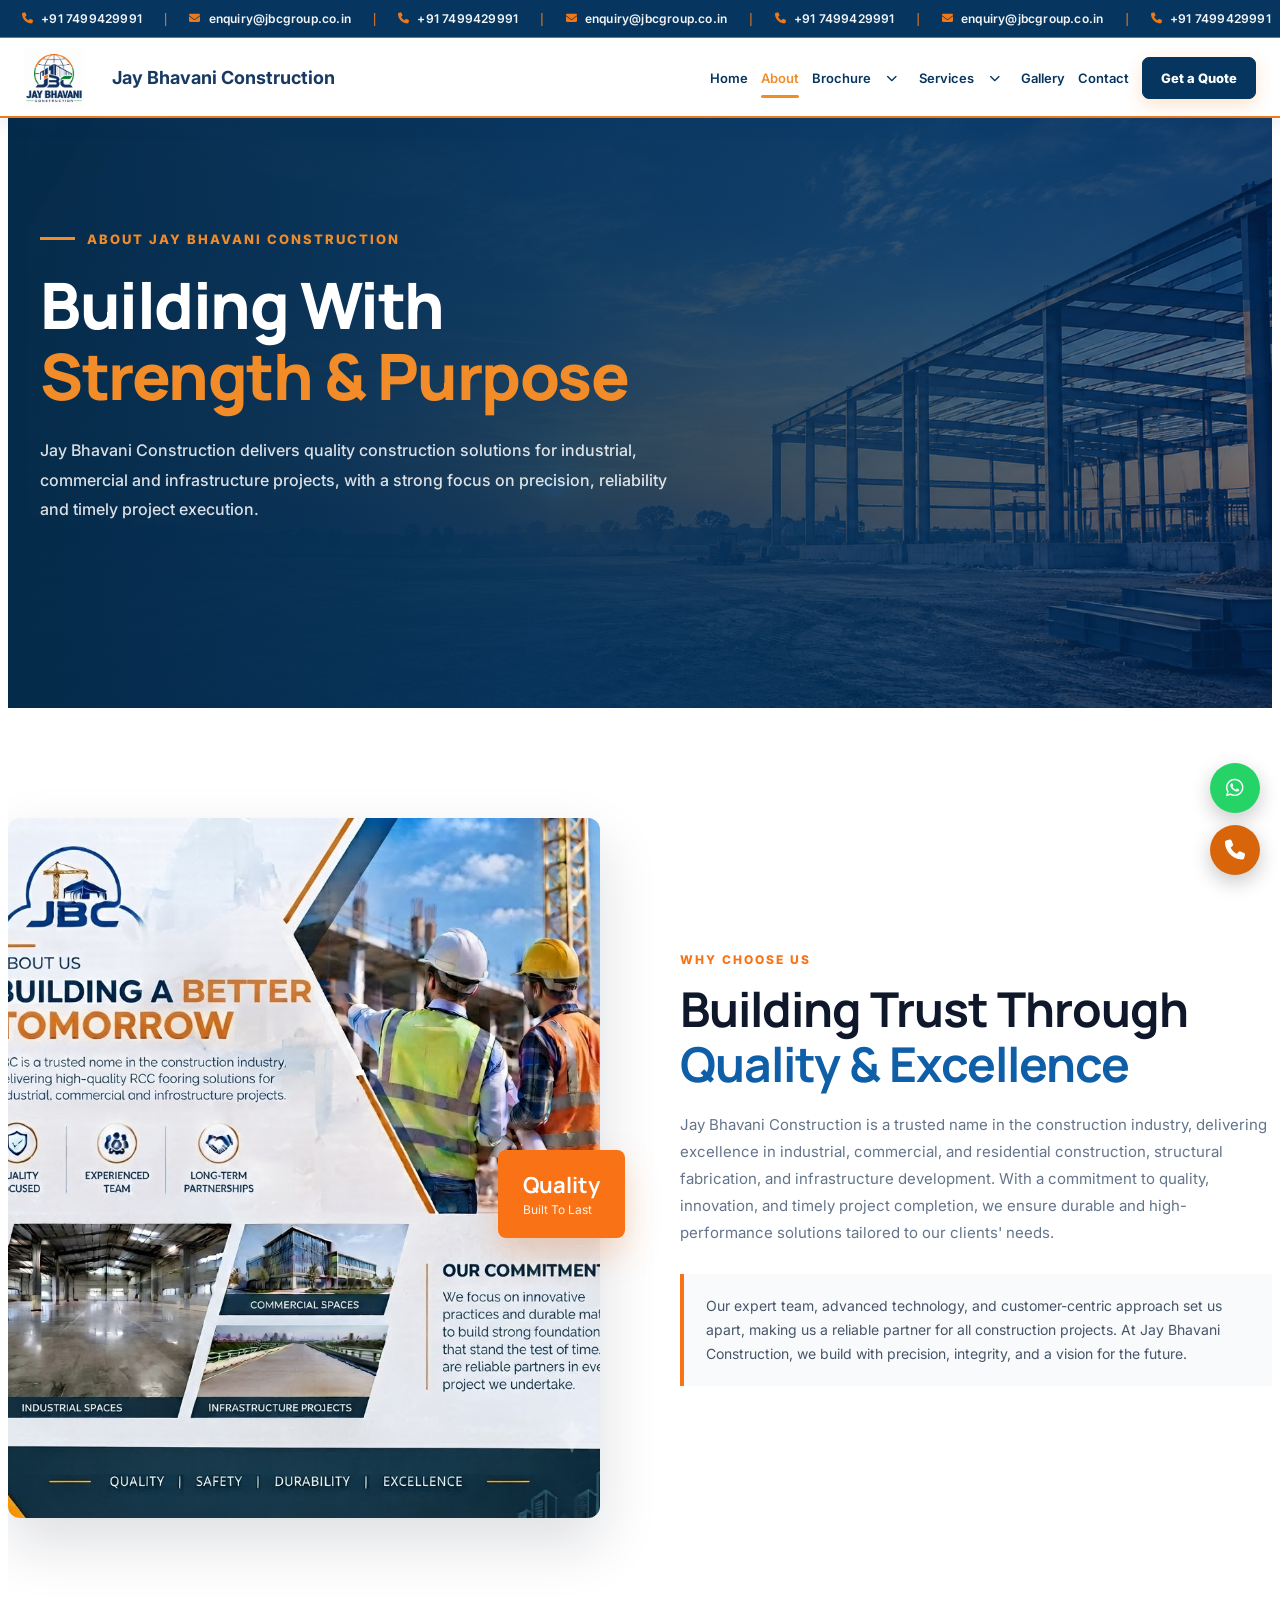
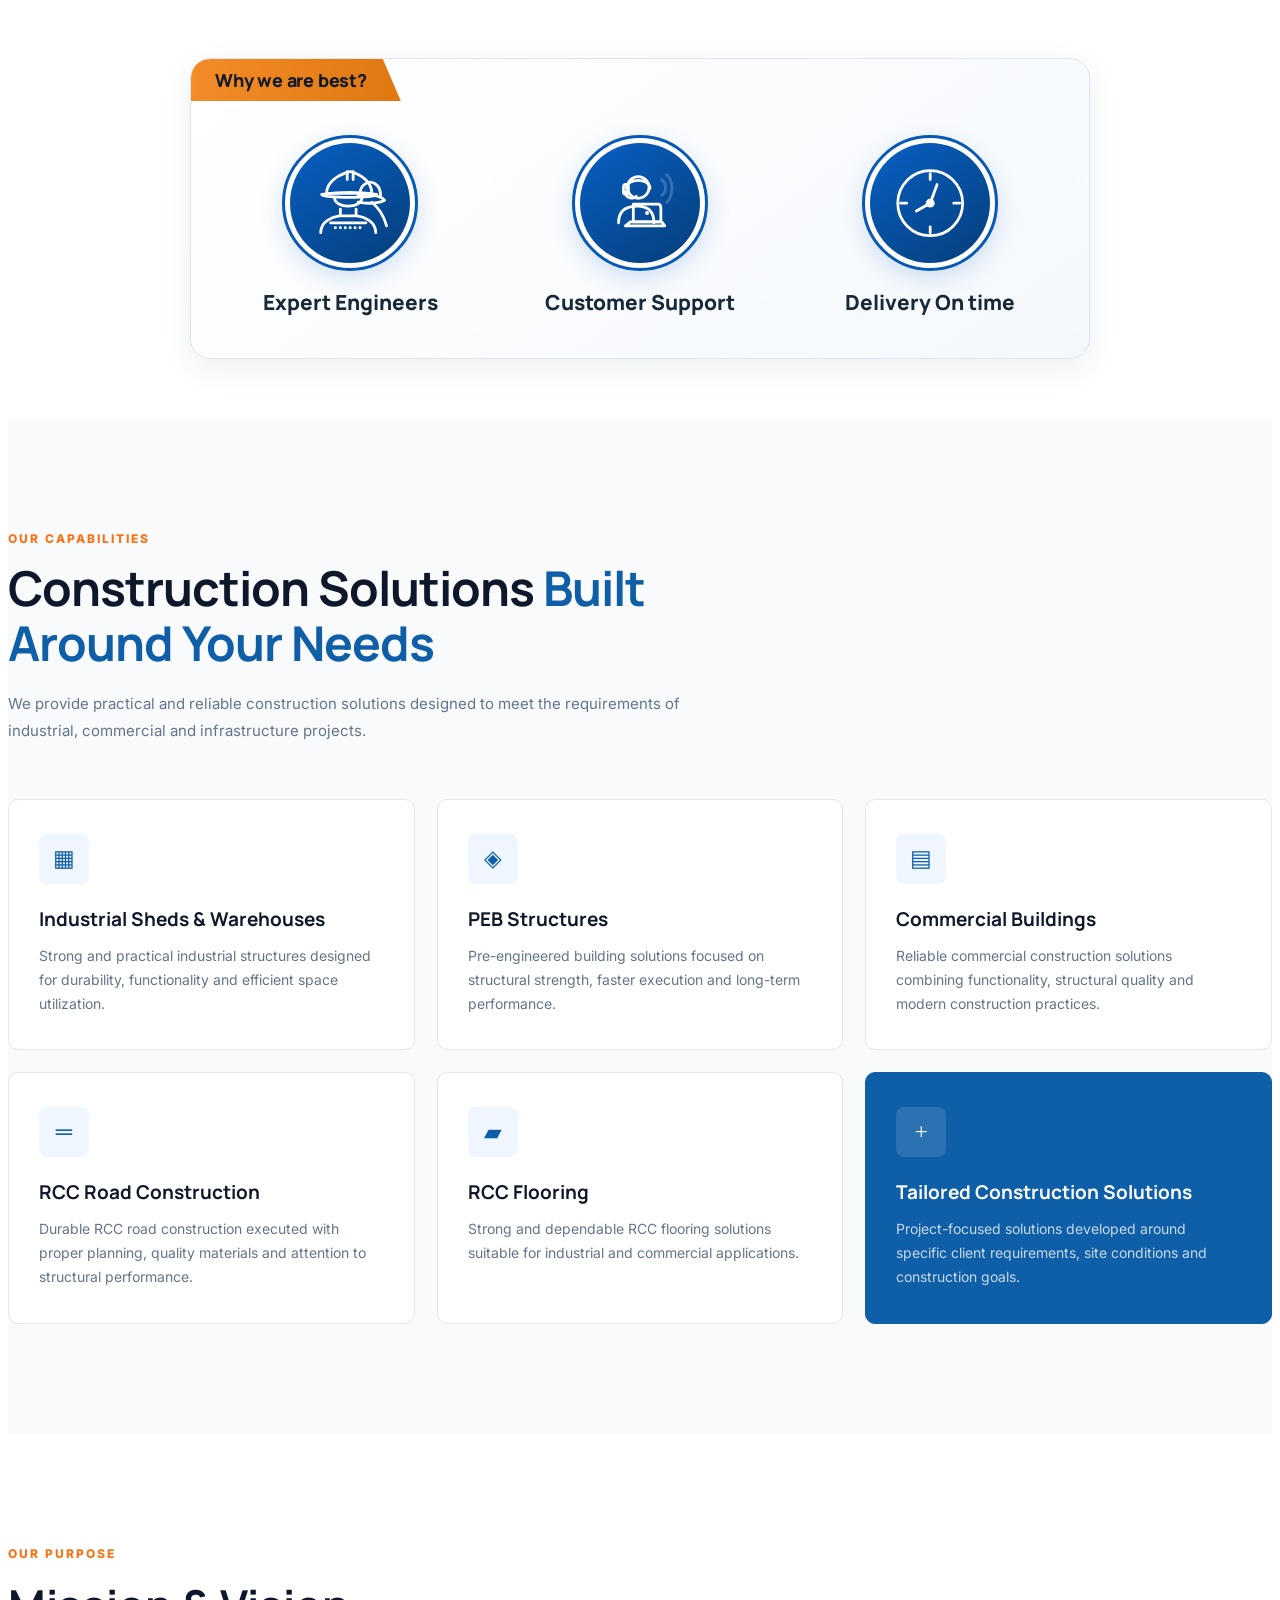
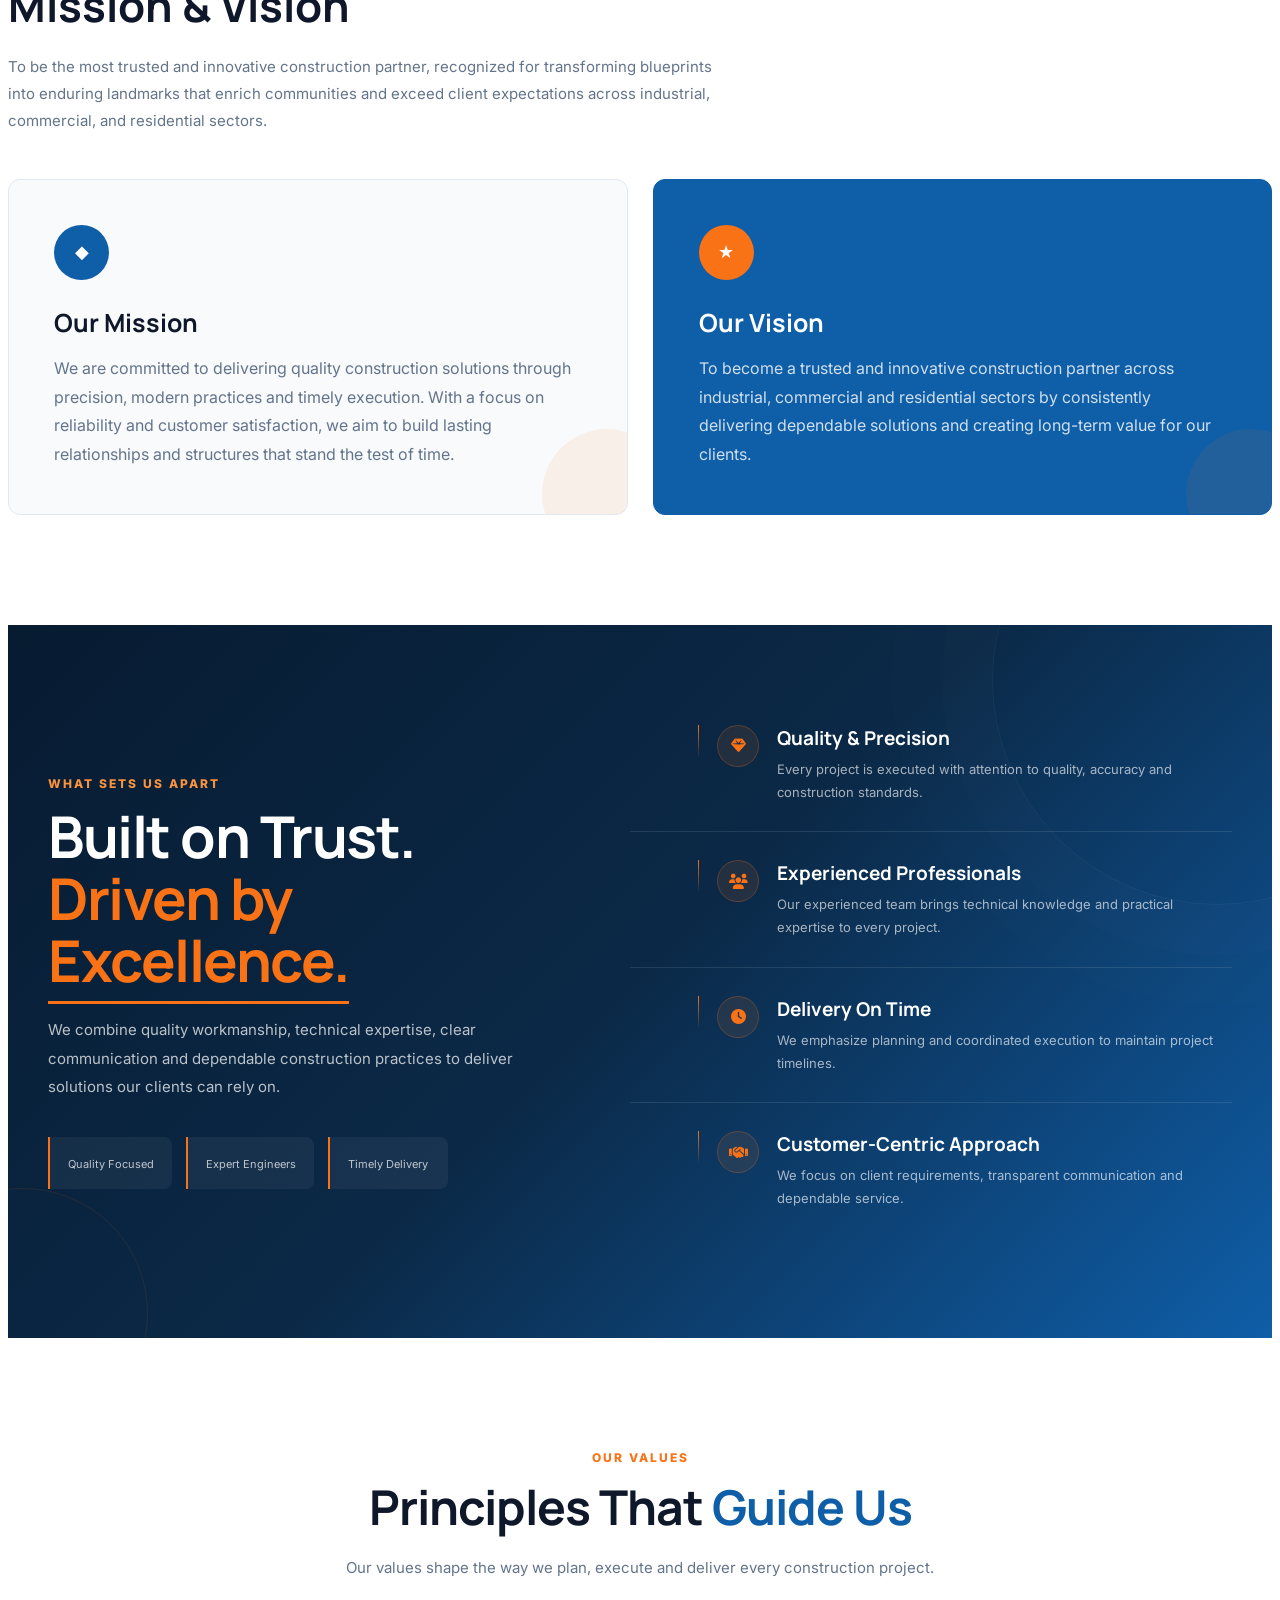
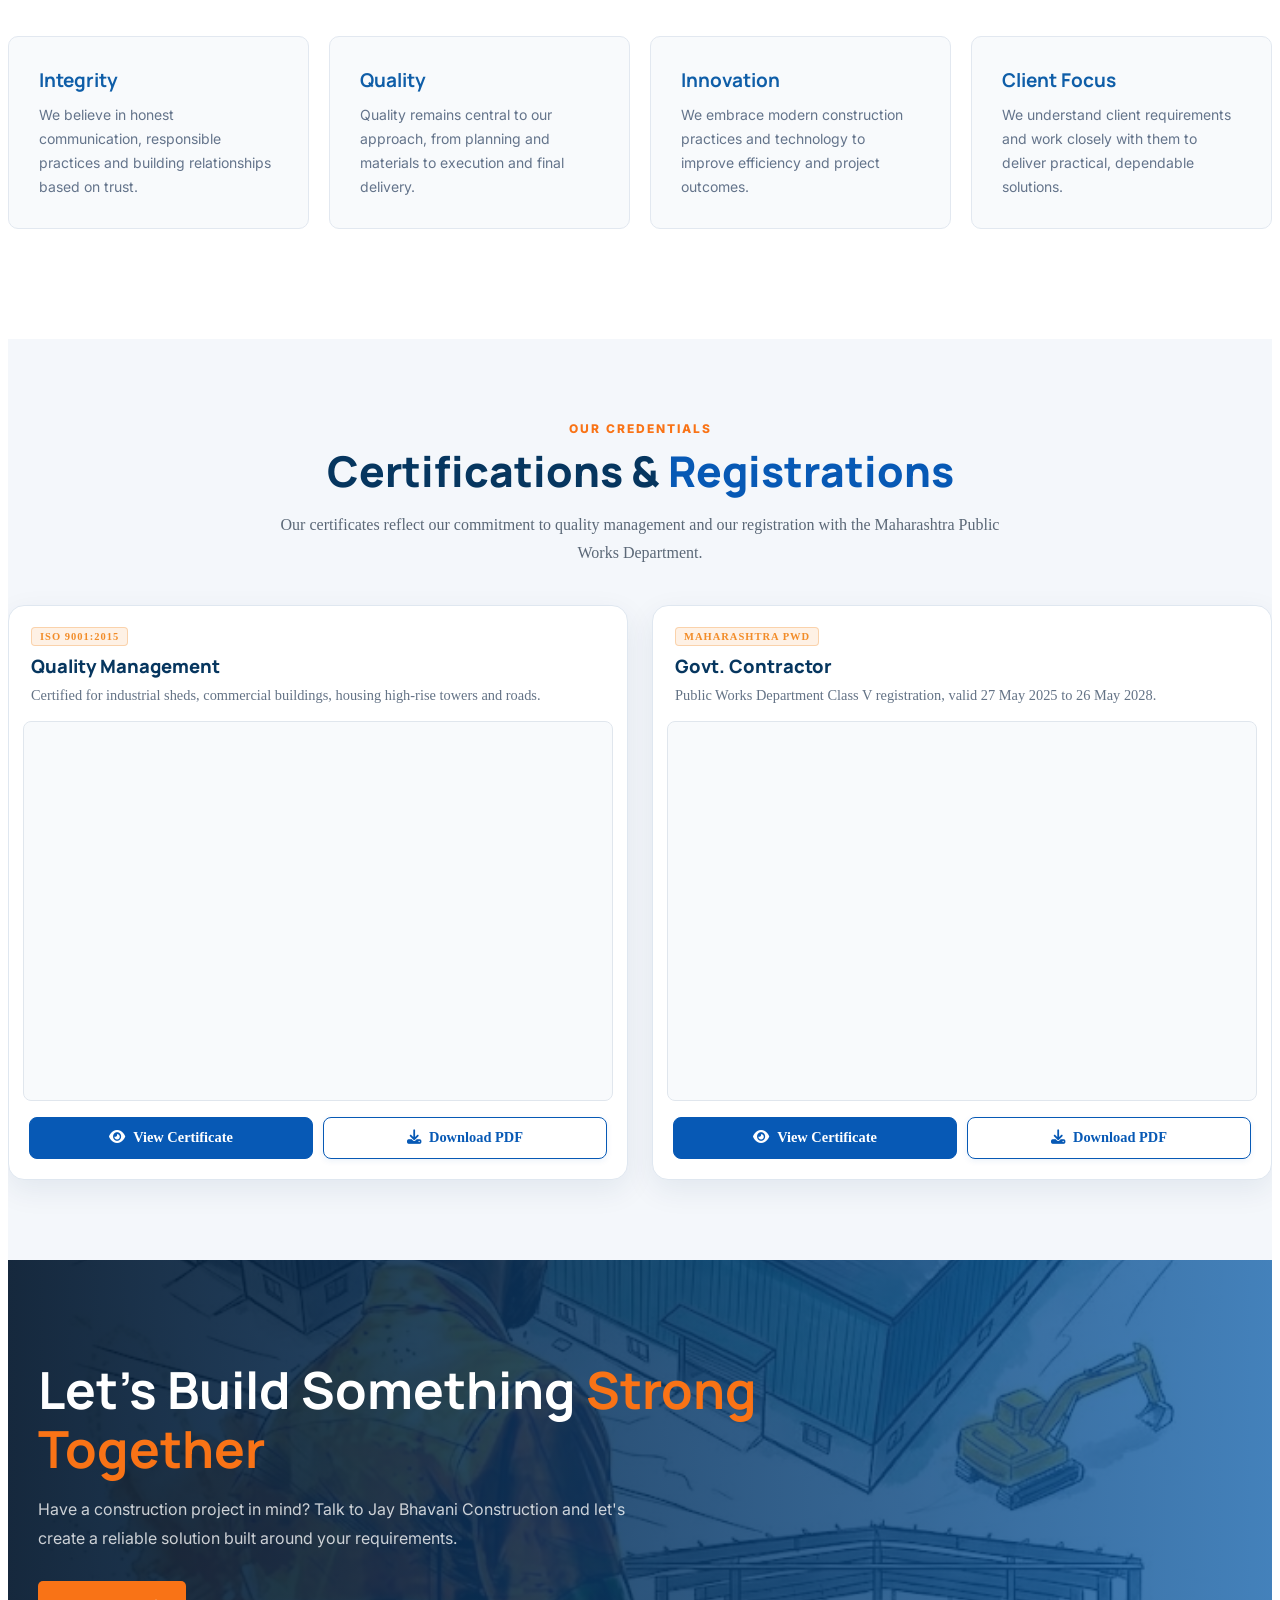
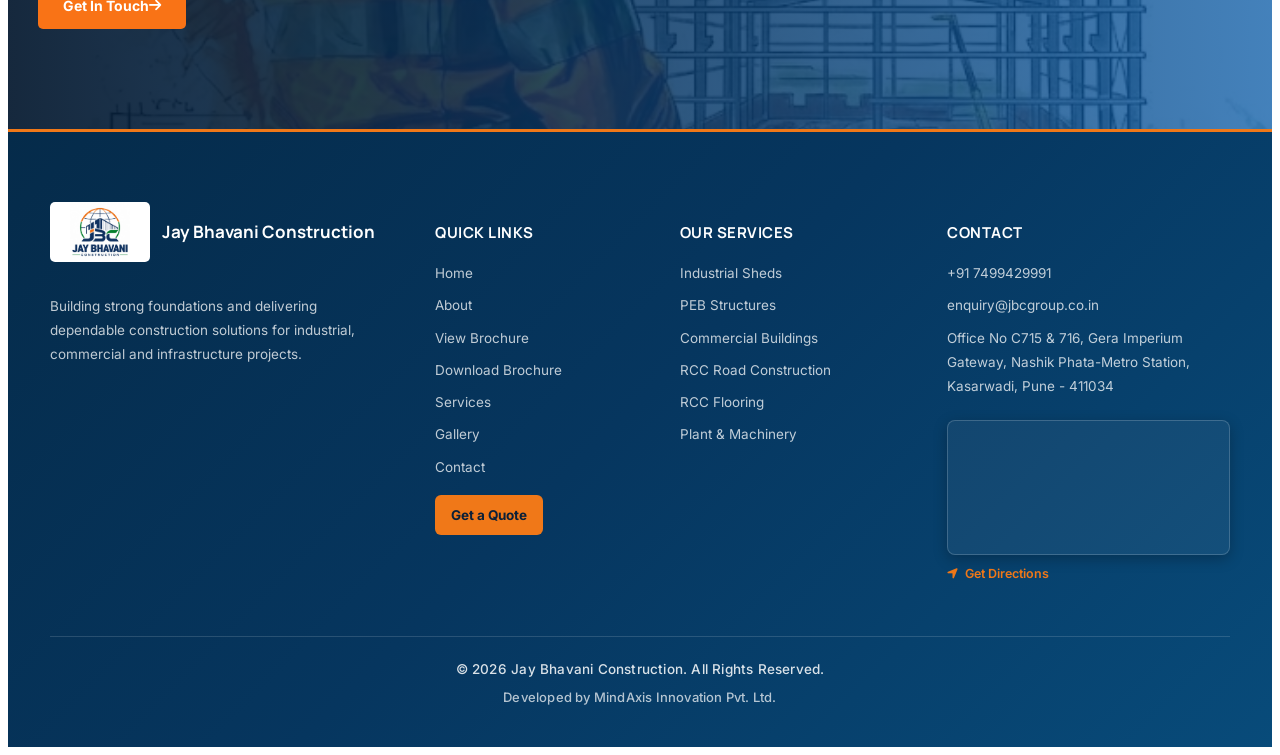
==== commit 84ae3c0f: "Update website project" ====
--- a/about.html
+++ b/about.html
@@ -1616,6 +1616,19 @@
                         Office No C715 &amp; 716, Gera Imperium Gateway,
                         Nashik Phata-Metro Station, Kasarwadi, Pune - 411034
                     </span>
+
+                    <div class="footer-map-wrapper">
+                        <div class="footer-map">
+                            <iframe title="Jay Bhavani Construction Office Location"
+                                src="https://maps.google.com/maps?q=Gera%20Imperium%20Gateway%2C%20Kasarwadi%2C%20Pune%20411034&t=&z=14&ie=UTF8&iwloc=&output=embed"
+                                loading="lazy" referrerpolicy="no-referrer-when-downgrade" allowfullscreen>
+                            </iframe>
+                        </div>
+                        <a href="https://maps.google.com/maps?q=Gera%20Imperium%20Gateway%2C%20Kasarwadi%2C%20Pune%20411034"
+                            target="_blank" rel="noopener noreferrer" class="footer-map-directions">
+                            <i class="fa-solid fa-location-arrow"></i> Get Directions
+                        </a>
+                    </div>
                 </div>
             </div>
 
--- a/about.css
+++ b/about.css
@@ -63,12 +63,12 @@
     position: relative;
     z-index: 2;
 
-    width: min(100% - 40px, 1180px);
+    width: min(1200px, calc(100% - 48px));
 
     margin: 0 auto;
 
     display: flex;
-    justify-content: center;
+    justify-content: flex-start;
 }
 
 
@@ -78,13 +78,13 @@
 
 .about-hero-content {
     width: 100%;
-    max-width: 900px;
-
-    padding: 180px 0 100px;
+    max-width: 860px;
+
+    padding: 160px 0 90px;
 
     color: #fff;
 
-    text-align: center;
+    text-align: left;
 
     animation: heroContentEntry 1s ease-out both;
 }
@@ -95,20 +95,20 @@
 ========================================================= */
 
 .about-hero-tag {
-    display: flex;
+    display: inline-flex;
 
     align-items: center;
-    justify-content: center;
-
-    gap: 16px;
-
-    margin-bottom: 28px;
+    justify-content: flex-start;
+
+    gap: 12px;
+
+    margin-bottom: 22px;
 
     color: #F28C28;
 
     font-family: "Inter", sans-serif;
 
-    font-size: 16px;
+    font-size: 13px;
 
     font-weight: 800;
 
@@ -122,14 +122,18 @@
    LINES BESIDE HERO TAG
 ========================================================= */
 
-.about-hero-tag::before,
+.about-hero-tag::before {
+    content: "";
+
+    width: 35px;
+    height: 3px;
+
+    background: #F28C28;
+    flex-shrink: 0;
+}
+
 .about-hero-tag::after {
-    content: "";
-
-    width: 50px;
-    height: 3px;
-
-    background: #F28C28;
+    display: none;
 }
 
 
@@ -138,21 +142,22 @@
 ========================================================= */
 
 .about-hero h1 {
-    max-width: 900px;
-
-    margin: 0 auto 30px;
+    max-width: 860px;
+
+    margin: 0 0 24px 0;
 
     font-family: "Manrope", sans-serif;
 
-    font-size: clamp(45px, 6vw, 72px);
-
-    line-height: 1.08;
+    font-size: clamp(36px, 5.2vw, 64px);
+
+    line-height: 1.12;
 
     font-weight: 800;
 
-    letter-spacing: -2px;
+    letter-spacing: -1.5px;
 
     color: #ffffff;
+    text-align: left;
 }
 
 
@@ -161,6 +166,7 @@
 ========================================================= */
 
 .about-hero h1 span {
+    display: block;
     color: #F28C28;
 }
 
@@ -170,18 +176,19 @@
 ========================================================= */
 
 .about-hero p {
-    max-width: 760px;
-
-    margin: 0 auto 40px;
-
-    color: rgba(255, 255, 255, 0.9);
+    max-width: 640px;
+
+    margin: 0 0 35px 0;
+
+    color: rgba(255, 255, 255, 0.85);
     font-family: "Inter", sans-serif;
 
-    font-size: 18px;
-
-    line-height: 1.8;
+    font-size: 16px;
+
+    line-height: 1.85;
 
     font-weight: 500;
+    text-align: left;
 }
 
 
@@ -195,7 +202,7 @@
 
     align-items: center;
 
-    justify-content: center;
+    justify-content: flex-start;
 
     gap: 18px;
 
@@ -2268,10 +2275,13 @@
         letter-spacing: 1.3px;
     }
 
-    .about-hero-tag::before,
-    .about-hero-tag::after {
+    .about-hero-tag::before {
         width: 25px;
         height: 2px;
+    }
+
+    .about-hero-tag::after {
+        display: none !important;
     }
 
     .about-hero h1 {
@@ -2790,9 +2800,12 @@
         margin-bottom: 14px;
     }
 
-    .about-hero-tag::before,
+    .about-hero-tag::before {
+        width: 20px;
+    }
+
     .about-hero-tag::after {
-        width: 20px;
+        display: none !important;
     }
 
     .about-hero h1 {
@@ -4953,33 +4966,38 @@
     }
 
     /* =========================================================
-   COMPREHENSIVE RESPONSIVENESS FOR ABOUT PAGE
+   COMPREHENSIVE RESPONSIVENESS FOR ABOUT PAGE — MULTI-COLUMN GRIDS
 ========================================================= */
 
     @media (max-width: 1024px) {
         .about-company-grid {
-            grid-template-columns: 1fr;
-            gap: 36px;
-        }
-
-        .about-company-image {
-            max-width: 600px;
-            margin: 0 auto;
+            display: grid !important;
+            grid-template-columns: minmax(0, 0.95fr) minmax(0, 1.05fr) !important;
+            gap: 24px;
+            align-items: center;
         }
 
         .capabilities-grid {
-            grid-template-columns: repeat(2, 1fr) !important;
-            gap: 20px;
+            display: grid !important;
+            grid-template-columns: repeat(2, minmax(0, 1fr)) !important;
+            gap: 16px;
         }
 
         .values-grid {
-            grid-template-columns: repeat(2, 1fr) !important;
-            gap: 20px;
+            display: grid !important;
+            grid-template-columns: repeat(2, minmax(0, 1fr)) !important;
+            gap: 16px;
+        }
+
+        .mission-vision-grid {
+            display: grid !important;
+            grid-template-columns: repeat(2, minmax(0, 1fr)) !important;
+            gap: 16px;
         }
 
         .why-modern-grid {
-            grid-template-columns: 1fr !important;
-            gap: 40px;
+            grid-template-columns: 0.9fr 1.1fr;
+            gap: 24px;
         }
     }
 
@@ -4994,46 +5012,44 @@
         }
 
         .about-hero-tag {
-            font-size: 12px;
+            font-size: 11px;
+            gap: 8px;
+            margin-bottom: 16px;
+        }
+
+        .about-hero-tag::before {
+            width: 24px;
+        }
+
+        .about-hero-tag::after {
+            display: none !important;
+        }
+
+        .about-hero h1 {
+            font-size: clamp(28px, 7vw, 38px);
+            margin-bottom: 16px;
+        }
+
+        .about-hero p {
+            font-size: 13.5px;
+            line-height: 1.65;
+            margin-bottom: 24px;
+        }
+
+        .about-hero-buttons {
             gap: 10px;
-            margin-bottom: 18px;
-        }
-
-        .about-hero-tag::before,
-        .about-hero-tag::after {
-            width: 28px;
-        }
-
-        .about-hero h1 {
-            font-size: clamp(30px, 7.5vw, 42px);
-            margin-bottom: 18px;
-        }
-
-        .about-hero p {
-            font-size: 15px;
-            line-height: 1.7;
-            margin-bottom: 28px;
-        }
-
-        .about-hero-buttons {
-            gap: 12px;
         }
 
         .about-hero .btn-primary,
         .about-hero .btn-outline {
-            min-height: 46px;
-            padding: 0 20px;
-            font-size: 13.5px;
+            min-height: 42px;
+            padding: 0 18px;
+            font-size: 12.5px;
             width: auto;
         }
 
-        .mission-vision-grid {
-            grid-template-columns: 1fr !important;
-            gap: 20px;
-        }
-
         .about-company {
-            padding: 50px 0;
+            padding: 45px 0;
         }
 
         .capabilities-section,
@@ -5041,58 +5057,279 @@
         .why-section,
         .values-section,
         .certifications-section {
-            padding: 50px 0;
+            padding: 45px 0;
         }
 
         .section-heading h2,
         .mission-vision-heading h2,
         .about-company-content h2,
         .why-modern-content h2 {
-            font-size: clamp(24px, 5.5vw, 34px);
+            font-size: clamp(22px, 5.2vw, 30px);
+        }
+
+        .section-heading p,
+        .mission-vision-heading p {
+            font-size: 12.5px;
+            line-height: 1.6;
+        }
+
+        /* 1. About Company Grid — Responsive 2-Column Grid on Mobile */
+        .about-company-grid {
+            display: grid !important;
+            grid-template-columns: minmax(0, 0.92fr) minmax(0, 1.08fr) !important;
+            gap: 14px !important;
+            align-items: center;
+        }
+
+        .about-company-image img {
+            height: 220px;
+            width: 100%;
+            object-fit: cover;
+            border-radius: 12px;
+        }
+
+        .company-experience {
+            padding: 8px 12px;
+            bottom: 10px;
+            right: 10px;
+            left: auto;
+            border-radius: 8px;
+        }
+
+        .company-experience strong {
+            font-size: 15px;
+        }
+
+        .company-experience span {
+            font-size: 9.5px;
+        }
+
+        /* 2. Capabilities Grid — Responsive 2-Column Grid on Mobile */
+        .capabilities-grid {
+            display: grid !important;
+            grid-template-columns: repeat(2, minmax(0, 1fr)) !important;
+            gap: 10px !important;
+        }
+
+        .capability-card {
+            padding: 15px 12px;
+            min-height: auto;
+            border-radius: 10px;
+        }
+
+        .capability-card-icon {
+            width: 34px;
+            height: 34px;
+            font-size: 14px;
+            margin-bottom: 8px;
+            border-radius: 6px;
+        }
+
+        .capability-card h3 {
+            font-size: 12.5px;
+            line-height: 1.3;
+            margin-bottom: 6px;
+        }
+
+        .capability-card p {
+            font-size: 10.5px;
+            line-height: 1.45;
+            margin: 0;
+        }
+
+        /* 3. Mission & Vision Grid — Responsive 2-Column Grid on Mobile */
+        .mission-vision-grid {
+            display: grid !important;
+            grid-template-columns: repeat(2, minmax(0, 1fr)) !important;
+            gap: 10px !important;
+        }
+
+        .mission-card {
+            padding: 16px 12px;
+            border-radius: 10px;
+        }
+
+        .mission-card-icon {
+            width: 36px;
+            height: 36px;
+            font-size: 14px;
+            margin-bottom: 10px;
+        }
+
+        .mission-card h3 {
+            font-size: 13.5px;
+            line-height: 1.25;
+            margin-bottom: 6px;
+        }
+
+        .mission-card p {
+            font-size: 10.5px;
+            line-height: 1.45;
+            margin: 0;
+        }
+
+        /* 4. Values Grid — Responsive 2-Column Grid on Mobile (2x2) */
+        .values-grid {
+            display: grid !important;
+            grid-template-columns: repeat(2, minmax(0, 1fr)) !important;
+            gap: 10px !important;
+        }
+
+        .value-card {
+            padding: 16px 12px;
+            border-radius: 10px;
+        }
+
+        .value-card h3 {
+            font-size: 13px;
+            line-height: 1.25;
+            margin-bottom: 6px;
+        }
+
+        .value-card p {
+            font-size: 10.5px;
+            line-height: 1.45;
+            margin: 0;
+        }
+
+        /* 5. Why Choose Jay Bhavani — Stats Row & Micro-Grid */
+        .why-stats {
+            display: grid !important;
+            grid-template-columns: repeat(3, minmax(0, 1fr)) !important;
+            gap: 6px !important;
+            margin-top: 14px;
+        }
+
+        .why-stat {
+            padding: 8px 4px;
+            text-align: center;
+        }
+
+        .why-stat span {
+            font-size: 10.5px;
+            line-height: 1.25;
+        }
+
+        .why-modern-grid {
+            grid-template-columns: 1fr !important;
+            gap: 28px;
+        }
+
+        .why-modern-item {
+            padding: 8px 10px;
+            gap: 10px;
+        }
+
+        .why-modern-text h3 {
+            font-size: 13px;
+        }
+
+        .why-modern-text p {
+            font-size: 11px;
+            line-height: 1.45;
+        }
+
+        .why-modern-icon {
+            width: 32px;
+            height: 32px;
+            font-size: 13px;
+        }
+
+        /* 6. Certifications Grid — Responsive 2-Column Grid */
+        .certifications-section .certifications-grid {
+            display: grid !important;
+            grid-template-columns: repeat(2, minmax(0, 1fr)) !important;
+            gap: 10px !important;
         }
     }
 
     @media (max-width: 576px) {
+        .about-company-grid {
+            display: grid !important;
+            grid-template-columns: minmax(0, 0.9fr) minmax(0, 1.1fr) !important;
+            gap: 10px !important;
+        }
+
+        .about-company-image img {
+            height: 180px;
+        }
+
+        .company-experience {
+            padding: 6px 10px;
+            bottom: 8px;
+            right: 8px;
+        }
+
+        .company-experience strong {
+            font-size: 13px;
+        }
+
+        .company-experience span {
+            font-size: 8.5px;
+        }
+
         .capabilities-grid {
-            grid-template-columns: 1fr !important;
-            gap: 16px;
+            display: grid !important;
+            grid-template-columns: repeat(2, minmax(0, 1fr)) !important;
+            gap: 8px !important;
+        }
+
+        .capability-card {
+            padding: 12px 10px;
+        }
+
+        .capability-card h3 {
+            font-size: 11.5px;
+        }
+
+        .capability-card p {
+            font-size: 9.5px;
+        }
+
+        .mission-vision-grid {
+            display: grid !important;
+            grid-template-columns: repeat(2, minmax(0, 1fr)) !important;
+            gap: 8px !important;
+        }
+
+        .mission-card {
+            padding: 14px 10px;
+        }
+
+        .mission-card h3 {
+            font-size: 12.5px;
+        }
+
+        .mission-card p {
+            font-size: 9.5px;
         }
 
         .values-grid {
-            grid-template-columns: 1fr !important;
-            gap: 14px;
-        }
-
-        .why-stats {
-            flex-direction: column;
-            gap: 10px;
-        }
-
-        .why-stat {
-            width: 100%;
-            text-align: center;
-        }
-
-        .why-modern-item {
-            padding: 8px;
-        }
-
-        .why-modern-item:hover {
-            transform: none;
-        }
-
-        .company-experience {
-            padding: 10px 16px;
-            bottom: 14px;
-            left: 224px;
-        }
-
-        .company-experience strong {
-            font-size: 18px;
-        }
-
-        .company-experience span {
-            font-size: 11px;
+            display: grid !important;
+            grid-template-columns: repeat(2, minmax(0, 1fr)) !important;
+            gap: 8px !important;
+        }
+
+        .value-card {
+            padding: 14px 10px;
+        }
+
+        .value-card h3 {
+            font-size: 12px;
+        }
+
+        .value-card p {
+            font-size: 9.5px;
+        }
+
+        .certifications-section .certifications-grid {
+            gap: 8px !important;
+        }
+
+        .why-best-grid {
+            display: grid !important;
+            grid-template-columns: repeat(3, minmax(0, 1fr)) !important;
+            gap: 6px !important;
         }
 
         .about-cta-content .btn {
@@ -5100,4 +5337,25 @@
             max-width: 100%;
             display: inline-flex;
         }
-    }+    }
+
+    @media (max-width: 360px) {
+        .about-company-grid,
+        .capabilities-grid,
+        .mission-vision-grid,
+        .values-grid,
+        .certifications-section .certifications-grid {
+            gap: 6px !important;
+        }
+
+        .why-best-grid {
+            gap: 4px !important;
+        }
+
+        .capability-card,
+        .mission-card,
+        .value-card {
+            padding: 10px 8px;
+        }
+    }
+}
--- a/hf.css
+++ b/hf.css
@@ -789,6 +789,59 @@
     transform: translateY(-2px);
 }
 
+/* =========================================
+   FOOTER LOCATION MAP
+   ========================================= */
+
+.footer-map-wrapper {
+    width: 100%;
+    margin-top: 14px;
+}
+
+.footer-map {
+    position: relative;
+    width: 100%;
+    height: 135px;
+    border-radius: 8px;
+    overflow: hidden;
+    border: 1px solid rgba(255, 255, 255, 0.18);
+    background: rgba(255, 255, 255, 0.05);
+    box-shadow: 0 4px 14px rgba(0, 0, 0, 0.25);
+    transition: border-color 0.3s ease, box-shadow 0.3s ease, transform 0.3s ease;
+}
+
+.footer-map:hover {
+    border-color: var(--primary);
+    box-shadow: 0 6px 18px rgba(0, 0, 0, 0.35);
+    transform: translateY(-2px);
+}
+
+.footer-map iframe {
+    display: block;
+    width: 100%;
+    height: 100%;
+    border: 0;
+}
+
+.footer-column a.footer-map-directions {
+    display: inline-flex;
+    align-items: center;
+    gap: 7px;
+    margin-top: 8px;
+    margin-bottom: 0;
+    color: var(--primary);
+    font-size: 12.5px;
+    font-weight: 600;
+    text-decoration: none;
+    transition: color 0.25s ease, transform 0.25s ease;
+}
+
+.footer-column a.footer-map-directions:hover {
+    color: #ffb56b;
+    transform: translateX(3px);
+}
+
+
 .footer-bottom {
     width: 100%;
     padding: 22px 15px 15px;
@@ -1157,6 +1210,14 @@
         overflow-wrap: anywhere;
     }
 
+    .footer-map {
+        height: 160px;
+    }
+
+    .footer-column a.footer-map-directions {
+        display: inline-flex;
+    }
+
     .footer-bottom {
         display: flex;
         flex-direction: column;
@@ -2556,7 +2617,9 @@
     .header .navbar.active,
     #navbar.active,
     body .header .navbar.active,
-    body #navbar.active {
+    body #navbar.active,
+    body.contact-page .header .navbar.active,
+    body.contact-page #navbar.active {
         display: flex !important;
         visibility: visible !important;
         opacity: 1 !important;
@@ -2565,16 +2628,19 @@
         top: 108px !important;
         left: 0 !important;
         right: 0 !important;
+        bottom: 0 !important;
         width: 100% !important;
-        height: calc(100dvh - 108px) !important;
-        max-height: calc(100dvh - 108px) !important;
-        overflow-y: auto !important;
+        height: auto !important;
+        max-height: none !important;
+        overflow-y: scroll !important;
         -webkit-overflow-scrolling: touch !important;
-        overscroll-behavior: contain !important;
+        touch-action: pan-y !important;
+        overscroll-behavior-y: contain !important;
         flex-direction: column !important;
         align-items: stretch !important;
         justify-content: flex-start !important;
-        padding: 12px 18px 36px !important;
+        padding: 12px 18px 90px !important;
+        padding-bottom: max(90px, calc(60px + env(safe-area-inset-bottom))) !important;
         margin: 0 !important;
         background: #ffffff !important;
         box-shadow: 0 20px 40px rgba(6, 54, 95, 0.22) !important;
@@ -2582,6 +2648,24 @@
         border-bottom: 4px solid var(--nav-orange, #f28c28) !important;
         z-index: 10001 !important;
         box-sizing: border-box !important;
+    }
+
+    /* Prevent mobile drawer flex items from shrinking when dropdown expands */
+    .header .navbar.active > *,
+    #navbar.active > *,
+    body .header .navbar.active > *,
+    body #navbar.active > * {
+        flex-shrink: 0 !important;
+    }
+
+    #navbar.active::-webkit-scrollbar,
+    .header .navbar.active::-webkit-scrollbar {
+        width: 5px;
+    }
+    #navbar.active::-webkit-scrollbar-thumb,
+    .header .navbar.active::-webkit-scrollbar-thumb {
+        background: rgba(6, 54, 95, 0.25);
+        border-radius: 4px;
     }
 
     /* Mobile Navigation Links */
@@ -2608,6 +2692,8 @@
         border-radius: 0 !important;
         white-space: normal !important;
         transition: color 0.2s ease, background 0.2s ease !important;
+        flex: 0 0 auto !important;
+        flex-shrink: 0 !important;
     }
 
     body .header .navbar.active > a.nav-link:hover,
@@ -2633,12 +2719,19 @@
     .header .navbar.active .brochure-nav-item,
     .header .navbar.active .services-nav-item,
     #navbar.active .brochure-nav-item,
-    #navbar.active .services-nav-item {
+    #navbar.active .services-nav-item,
+    body .header .navbar.active .brochure-nav-item,
+    body .header .navbar.active .services-nav-item,
+    body #navbar.active .brochure-nav-item,
+    body #navbar.active .services-nav-item {
         display: block !important;
         width: 100% !important;
         margin: 0 !important;
         padding: 0 !important;
         border-bottom: 1px solid #f0f4f8 !important;
+        flex: 0 0 auto !important;
+        flex-shrink: 0 !important;
+        overflow: visible !important;
     }
 
     body .header .navbar.active .brochure-nav-header,
@@ -2709,12 +2802,25 @@
 
     /* Mobile Dropdown Menus */
     .header .navbar.active .services-dropdown,
-    #navbar.active .services-dropdown {
+    #navbar.active .services-dropdown,
+    body .header .navbar.active .services-dropdown,
+    body #navbar.active .services-dropdown,
+    body .header .navbar.active #servicesDropdown,
+    body #navbar.active #servicesDropdown,
+    body .header .navbar.active .brochure-dropdown,
+    body #navbar.active .brochure-dropdown,
+    body .header .navbar.active #brochureDropdown,
+    body #navbar.active #brochureDropdown {
         display: none !important;
         position: static !important;
         width: 100% !important;
         max-width: 100% !important;
         max-height: none !important;
+        height: auto !important;
+        overflow: visible !important;
+        overflow-y: visible !important;
+        overscroll-behavior: auto !important;
+        touch-action: pan-y !important;
         margin: 4px 0 10px !important;
         padding: 8px 10px !important;
         background: #f8fafc !important;
@@ -2730,7 +2836,15 @@
     .header .navbar.active .brochure-nav-item.dropdown-open > .services-dropdown,
     .header .navbar.active .services-nav-item.dropdown-open > .services-dropdown,
     #navbar.active .brochure-nav-item.dropdown-open > .services-dropdown,
-    #navbar.active .services-nav-item.dropdown-open > .services-dropdown {
+    #navbar.active .services-nav-item.dropdown-open > .services-dropdown,
+    body .header .navbar.active .brochure-nav-item.dropdown-open > .services-dropdown,
+    body .header .navbar.active .services-nav-item.dropdown-open > .services-dropdown,
+    body #navbar.active .brochure-nav-item.dropdown-open > .services-dropdown,
+    body #navbar.active .services-nav-item.dropdown-open > .services-dropdown,
+    body .header .navbar.active .services-nav-item.dropdown-open #servicesDropdown,
+    body #navbar.active .services-nav-item.dropdown-open #servicesDropdown,
+    body .header .navbar.active .brochure-nav-item.dropdown-open #brochureDropdown,
+    body #navbar.active .brochure-nav-item.dropdown-open #brochureDropdown {
         display: block !important;
     }
 
@@ -2754,7 +2868,9 @@
     }
 
     .header .navbar.active .services-dropdown-link,
-    #navbar.active .services-dropdown-link {
+    #navbar.active .services-dropdown-link,
+    body .header .navbar.active .services-dropdown-link,
+    body #navbar.active .services-dropdown-link {
         display: flex !important;
         align-items: center !important;
         gap: 10px !important;
@@ -2764,6 +2880,9 @@
         border-radius: 6px !important;
         border-bottom: 1px solid rgba(226, 232, 240, 0.6) !important;
         transition: background 0.2s ease !important;
+        touch-action: pan-y !important;
+        flex: 0 0 auto !important;
+        flex-shrink: 0 !important;
     }
 
     .header .navbar.active .services-dropdown-link:last-child {
@@ -2787,7 +2906,8 @@
     /* Mobile Get a Quote CTA */
     body .header .navbar.active .nav-quote,
     body .header .navbar.active a.nav-quote,
-    #navbar.active .nav-quote {
+    #navbar.active .nav-quote,
+    body #navbar.active .nav-quote {
         display: flex !important;
         align-items: center !important;
         justify-content: center !important;
@@ -2806,6 +2926,8 @@
         font-weight: 700 !important;
         text-decoration: none !important;
         text-align: center !important;
+        flex: 0 0 auto !important;
+        flex-shrink: 0 !important;
     }
 
     body .header .navbar.active .nav-quote:hover,
@@ -2813,4 +2935,16 @@
         background: var(--nav-orange, #F28C28) !important;
         border-color: var(--nav-orange, #F28C28) !important;
     }
+}
+
+/* Background scroll lock when mobile navigation drawer is active */
+body.menu-open {
+    overflow: hidden !important;
+    touch-action: none !important;
+}
+
+body.menu-open .header .navbar.active,
+body.menu-open #navbar.active {
+    touch-action: pan-y !important;
+    overflow-y: scroll !important;
 }
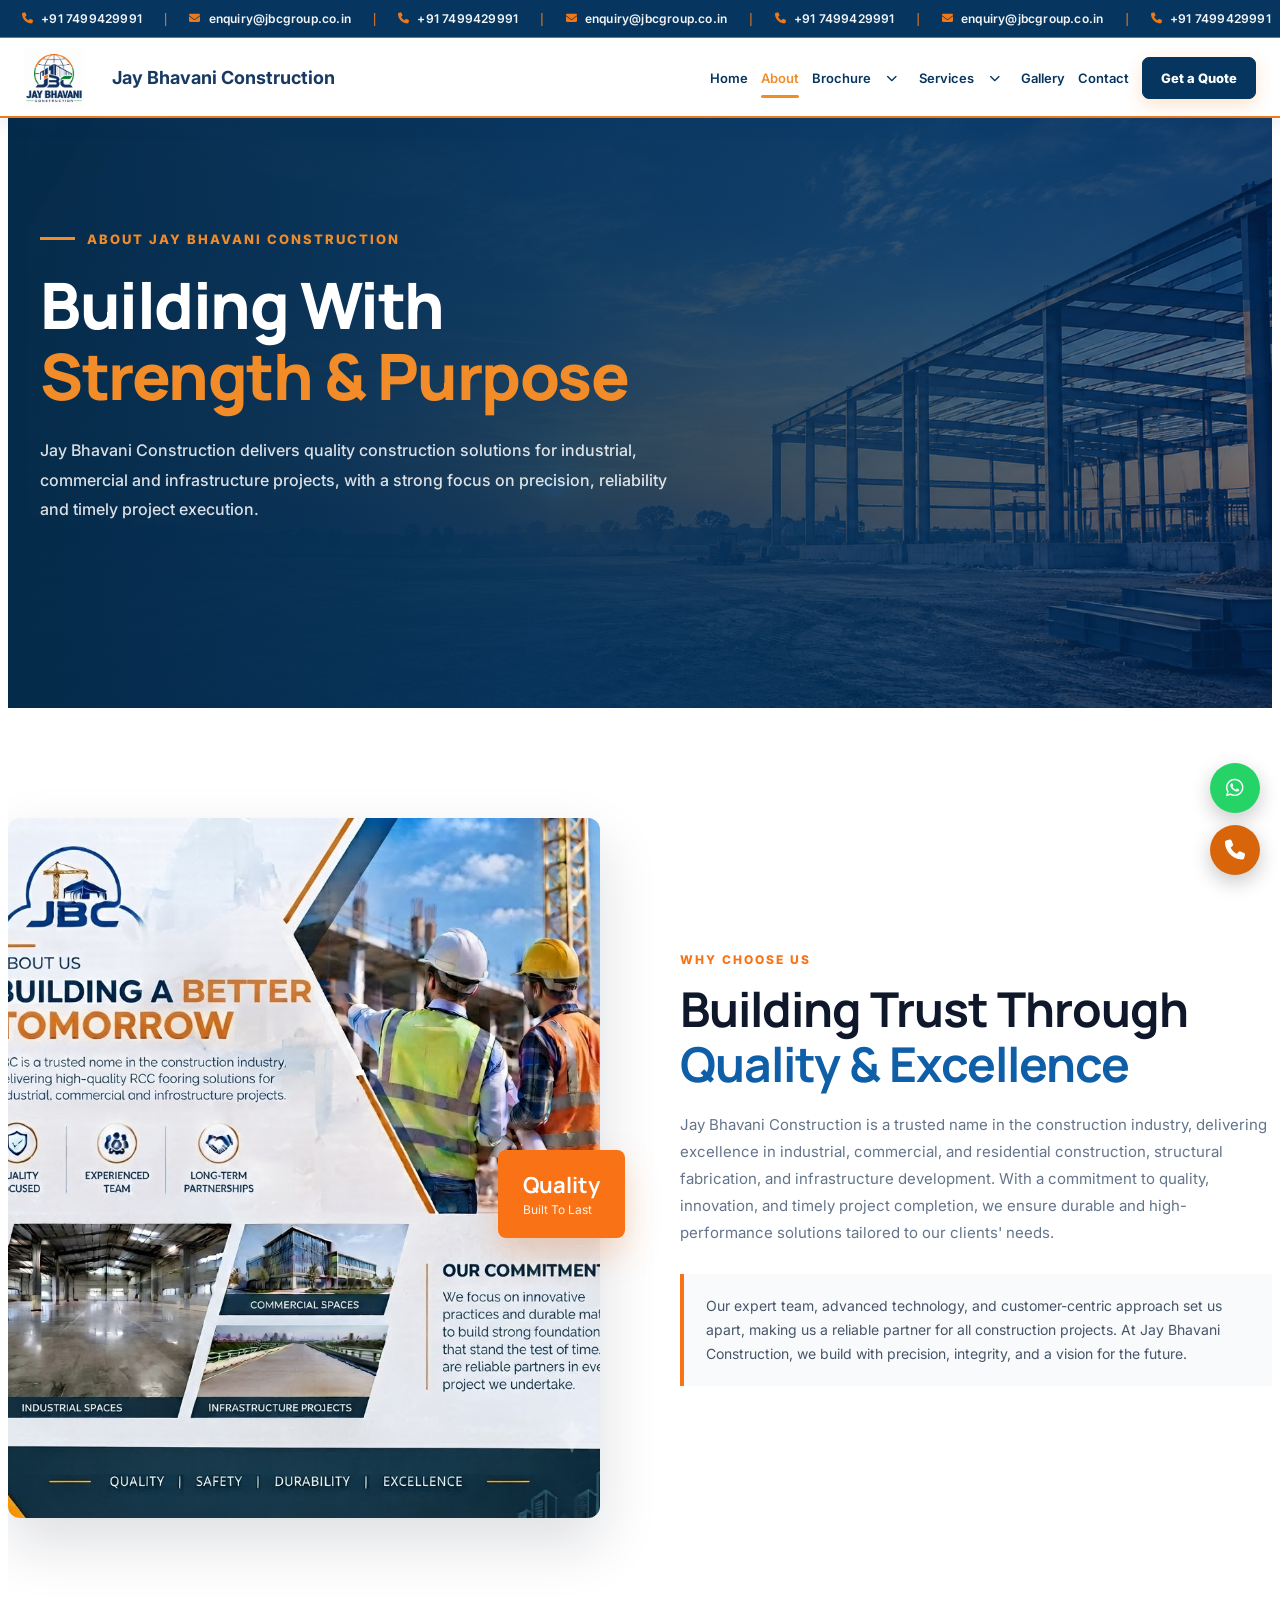
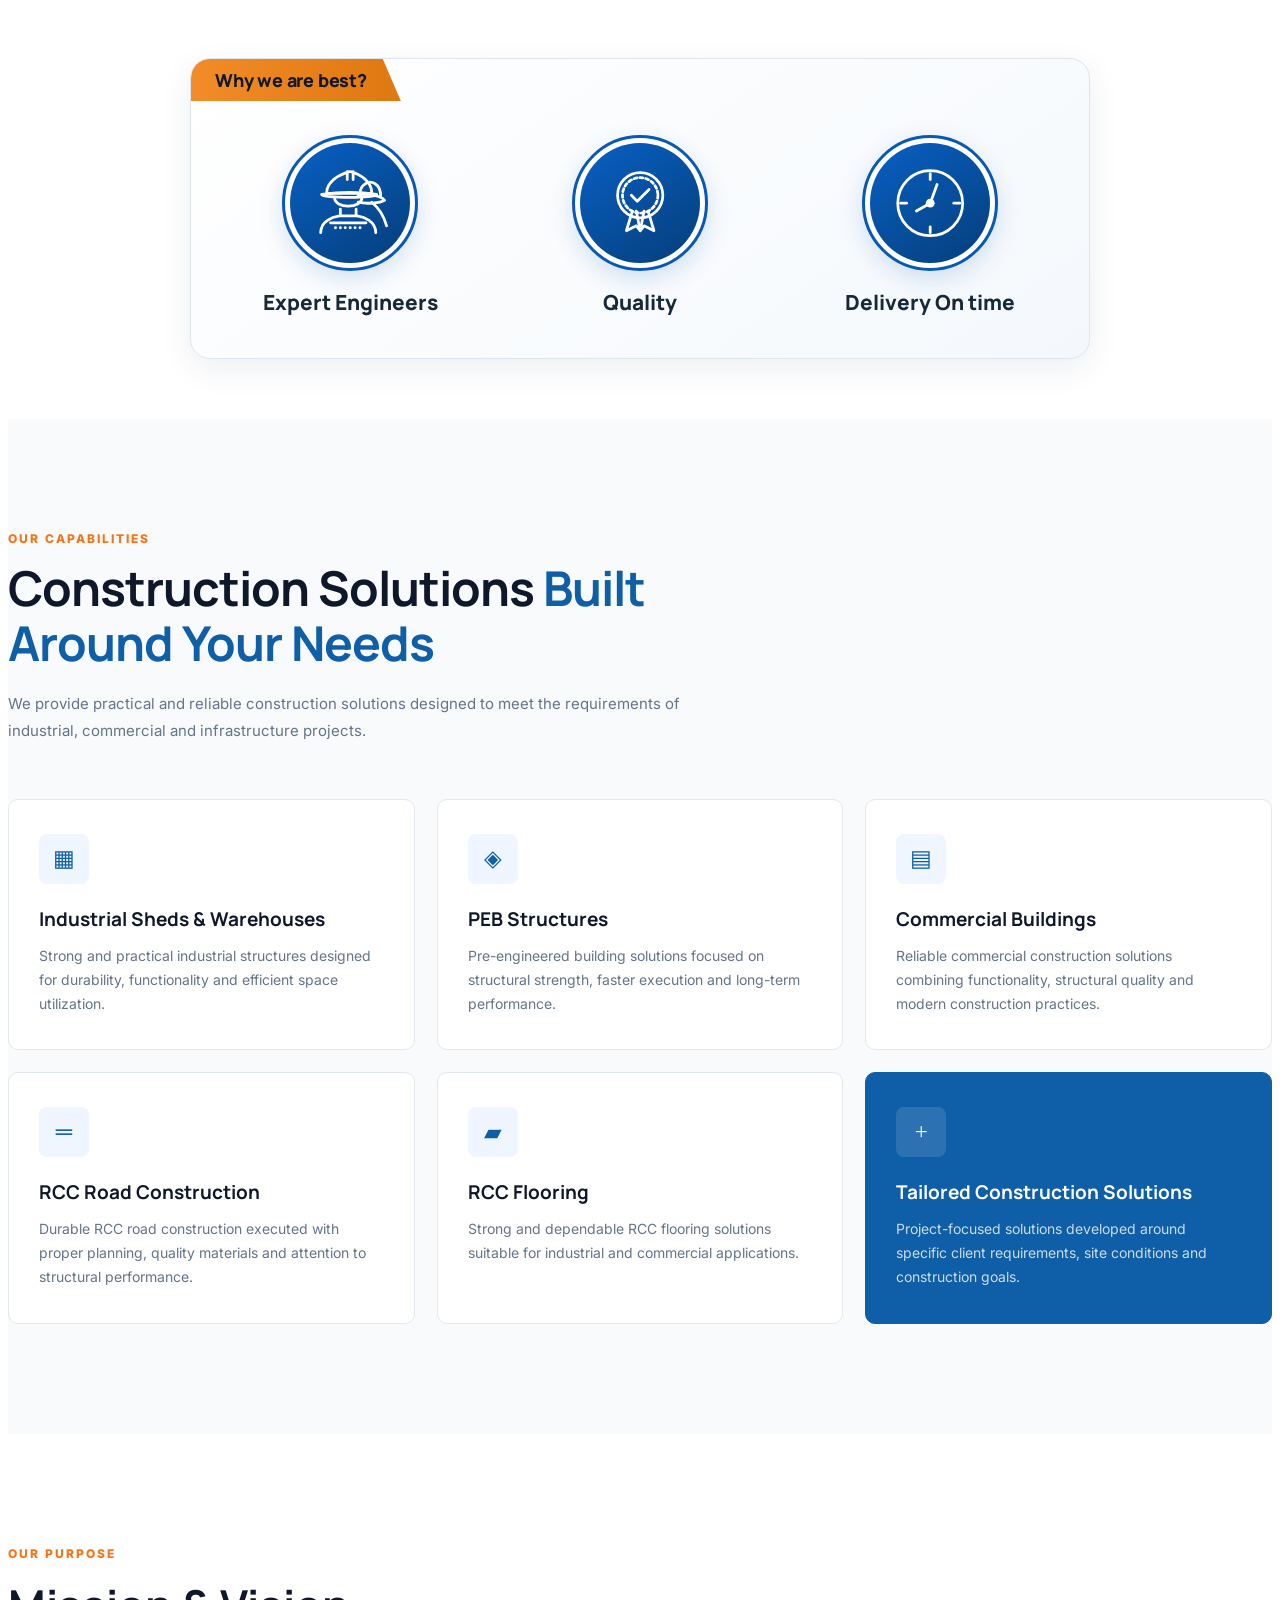
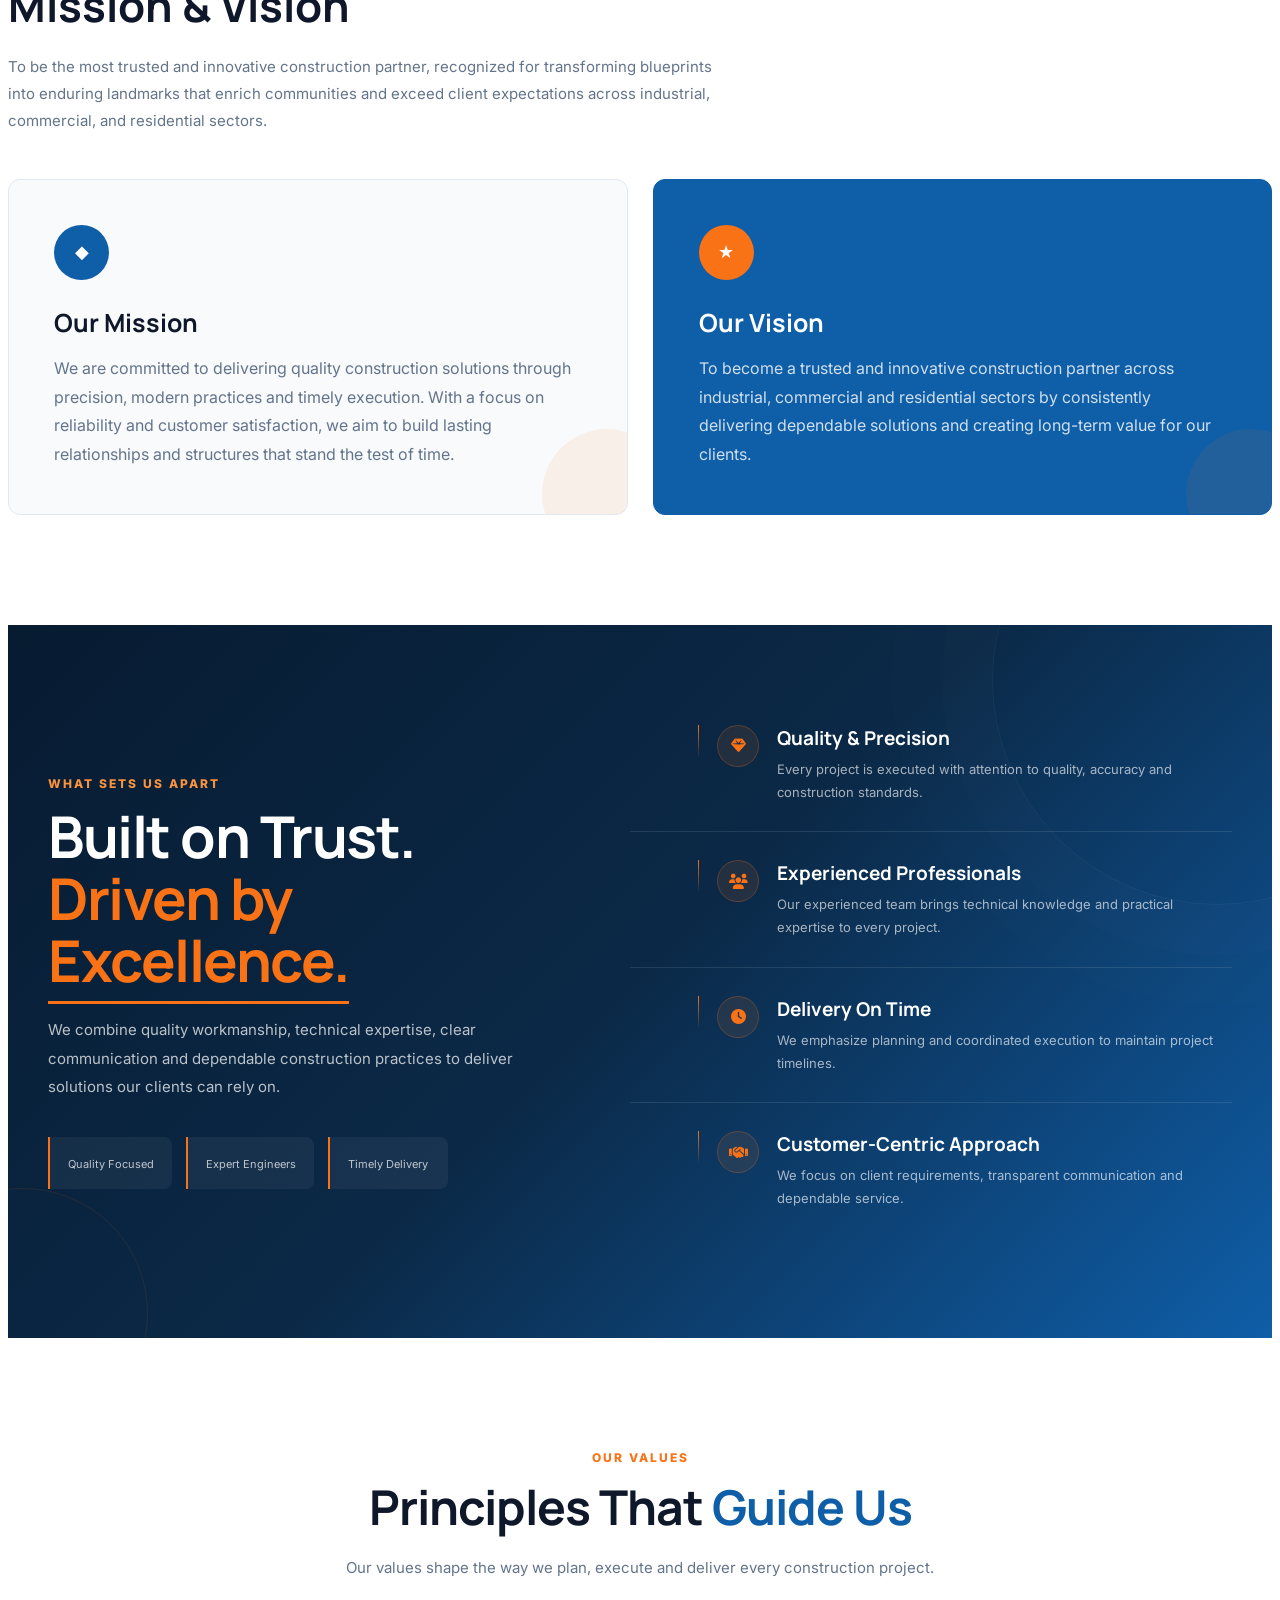
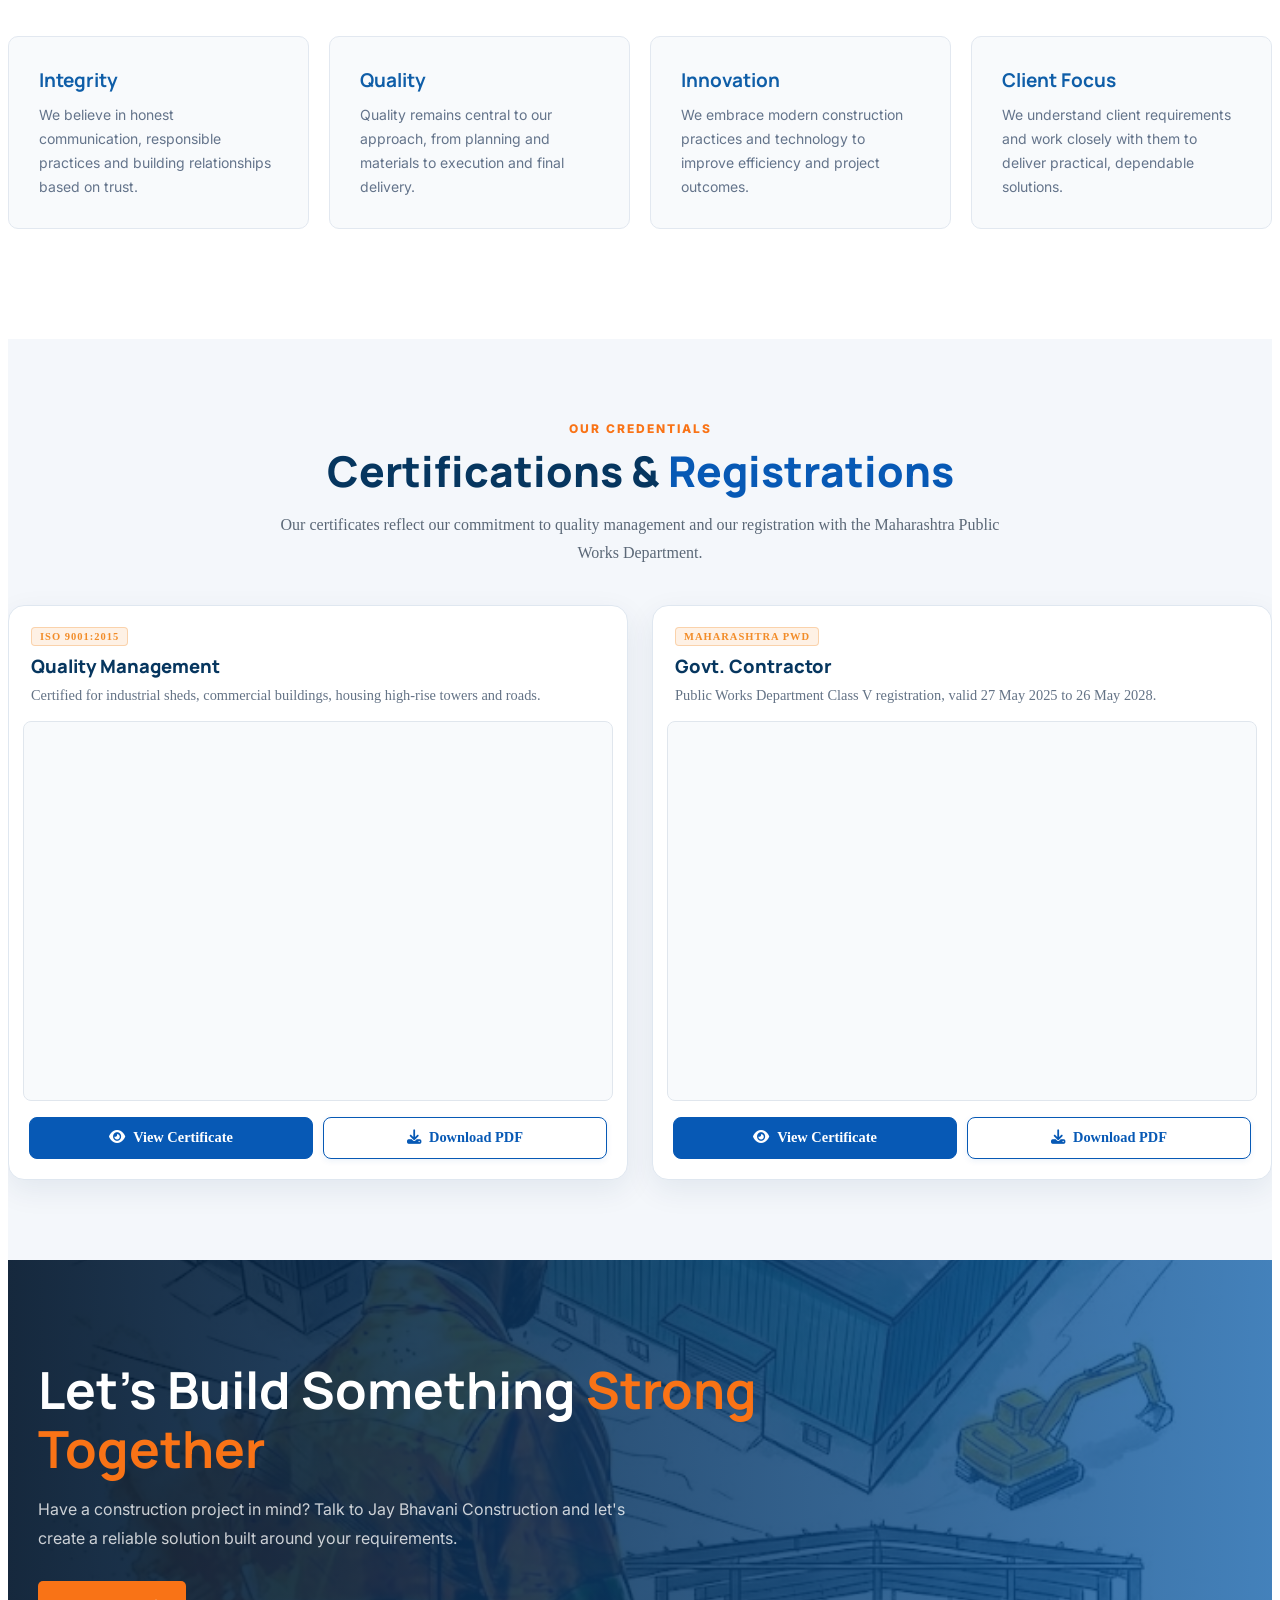
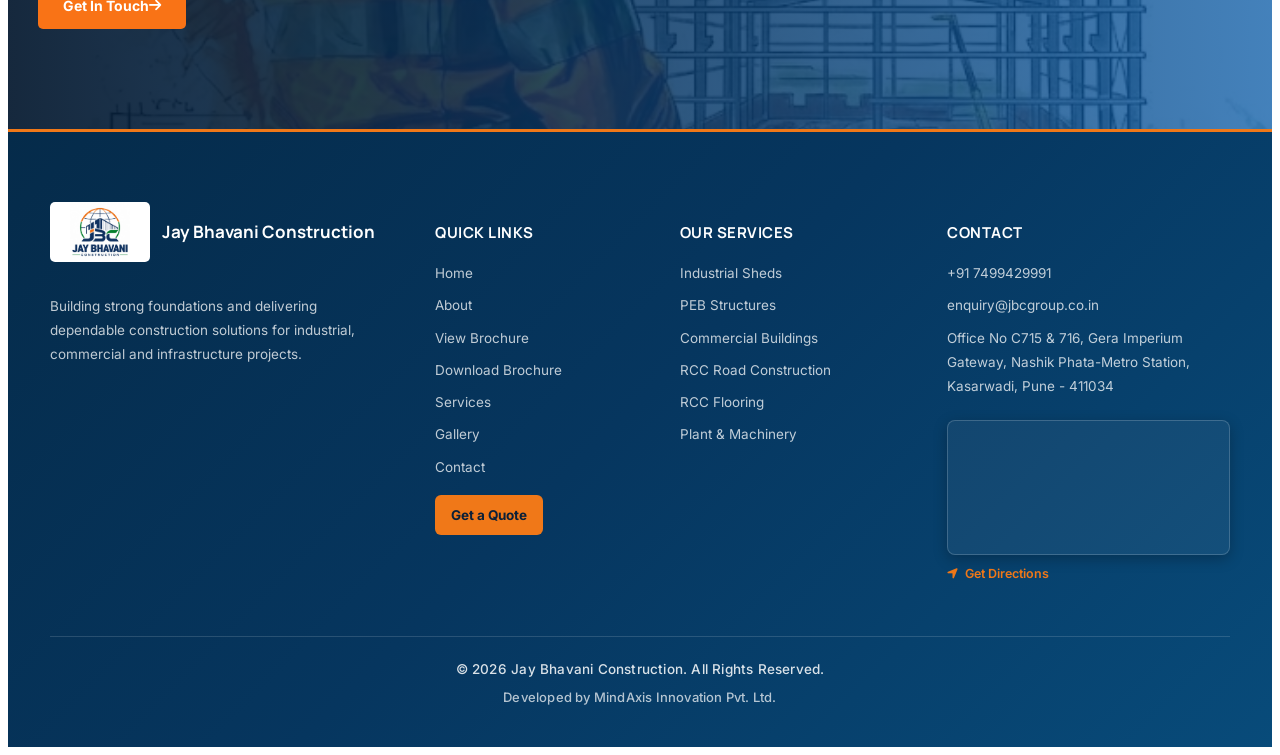
==== commit 06e12639: "Update website" ====
--- a/about.html
+++ b/about.html
@@ -232,34 +232,23 @@
             }
         }
 
-        /* 2. Customer Support: Radiating sound waves on hover */
-        .anim-sound-wave {
-            opacity: 0.2;
-            transition: opacity 0.35s ease, transform 0.35s ease;
-        }
-
-        .why-best-item:hover .anim-sound-wave.wave-1 {
-            animation: wavePulse 1.2s ease-in-out infinite;
-        }
-
-        .why-best-item:hover .anim-sound-wave.wave-2 {
-            animation: wavePulse 1.2s ease-in-out 0.3s infinite;
-        }
-
-        @keyframes wavePulse {
+        /* 2. Quality: Radiating & scaling badge on hover */
+        .anim-quality-badge {
+            transition: transform 0.35s cubic-bezier(0.34, 1.56, 0.64, 1);
+            transform-origin: 50px 42px;
+        }
+
+        .why-best-item:hover .anim-quality-badge {
+            animation: qualityPop 1.2s ease-in-out infinite alternate;
+        }
+
+        @keyframes qualityPop {
             0% {
-                opacity: 0.2;
-                transform: scale(0.95);
-            }
-
-            50% {
-                opacity: 1;
-                transform: scale(1.05);
+                transform: scale(1);
             }
 
             100% {
-                opacity: 0.2;
-                transform: scale(0.95);
+                transform: scale(1.08);
             }
         }
 
@@ -1074,38 +1063,27 @@
                         <h3 class="why-best-title">Expert Engineers</h3>
                     </div>
 
-                    <!-- 2. Customer Support -->
+                    <!-- 2. Quality -->
                     <div class="why-best-item">
                         <div class="why-best-ring-outer">
                             <div class="why-best-ring-inner">
-                                <svg class="why-best-icon icon-support" viewBox="0 0 100 100" fill="none"
+                                <svg class="why-best-icon icon-quality" viewBox="0 0 100 100" fill="none"
                                     xmlns="http://www.w3.org/2000/svg" aria-hidden="true">
-                                    <!-- Sound Waves (Radiates on hover) -->
-                                    <path d="M72 26 C77 30, 77 38, 72 42" class="svg-stroke anim-sound-wave wave-1" />
-                                    <path d="M77 21 C84 27, 84 43, 77 49" class="svg-stroke anim-sound-wave wave-2" />
-
-                                    <!-- Head -->
-                                    <circle cx="48" cy="34" r="11" class="svg-stroke" />
-                                    <!-- Headset Band -->
-                                    <path d="M36 35 C36 24, 60 24, 60 35" class="svg-stroke" />
-                                    <!-- Headset Earpiece -->
-                                    <rect x="33" y="31" width="5" height="10" rx="2.5" class="svg-stroke"
-                                        fill="#ffffff" />
-                                    <!-- Mic Boom -->
-                                    <path d="M35 38 C35 46, 44 46, 46 43" class="svg-stroke" />
-                                    <!-- Body -->
-                                    <path d="M28 70 C28 57, 36 53, 47 53 C57 53, 64 57, 64 70" class="svg-stroke" />
-                                    <!-- Laptop Screen -->
-                                    <path d="M43 51 L68 51 C70 51, 71 53, 71 55 L71 69 L43 69 Z" class="svg-stroke"
-                                        fill="#0860c4" />
-                                    <!-- Blinking Screen Dot -->
-                                    <circle cx="57" cy="60" r="2" class="svg-dot anim-screen-blink" />
-                                    <!-- Laptop Keyboard Base -->
-                                    <path d="M35 73 L75 73 L72 69 L40 69 Z" class="svg-stroke" />
+                                    <!-- Quality Rosette Ribbon & Checkmark -->
+                                    <g class="anim-quality-badge">
+                                        <!-- Ribbons -->
+                                        <path d="M42 58 L36 78 L46 73 L50 78 L46 58" class="svg-stroke" fill="#0860c4" />
+                                        <path d="M58 58 L64 78 L54 73 L50 78 L54 58" class="svg-stroke" fill="#0860c4" />
+                                        <!-- Rosette Outer Circle -->
+                                        <circle cx="50" cy="42" r="23" class="svg-stroke" stroke-width="2.8" fill="#0860c4" />
+                                        <circle cx="50" cy="42" r="18" class="svg-stroke" stroke-dasharray="3 3" stroke-width="1.5" />
+                                        <!-- Quality Checkmark -->
+                                        <path d="M41 42 L47 48 L59 36" class="svg-stroke" stroke-width="3.5" stroke-linecap="round" stroke-linejoin="round" />
+                                    </g>
                                 </svg>
                             </div>
                         </div>
-                        <h3 class="why-best-title">Customer Support</h3>
+                        <h3 class="why-best-title">Quality</h3>
                     </div>
 
                     <!-- 3. Delivery On time -->
--- a/about.css
+++ b/about.css
@@ -4171,34 +4171,23 @@
         }
     }
 
-    /* 2. Customer Support: Radiating sound waves on hover */
-    .anim-sound-wave {
-        opacity: 0.2;
-        transition: opacity 0.35s ease, transform 0.35s ease;
-    }
-
-    .why-best-item:hover .anim-sound-wave.wave-1 {
-        animation: wavePulse 1.2s ease-in-out infinite;
-    }
-
-    .why-best-item:hover .anim-sound-wave.wave-2 {
-        animation: wavePulse 1.2s ease-in-out 0.3s infinite;
-    }
-
-    @keyframes wavePulse {
+    /* 2. Quality: Radiating & scaling badge on hover */
+    .anim-quality-badge {
+        transition: transform 0.35s cubic-bezier(0.34, 1.56, 0.64, 1);
+        transform-origin: 50px 42px;
+    }
+
+    .why-best-item:hover .anim-quality-badge {
+        animation: qualityPop 1.2s ease-in-out infinite alternate;
+    }
+
+    @keyframes qualityPop {
         0% {
-            opacity: 0.2;
-            transform: scale(0.95);
-        }
-
-        50% {
-            opacity: 1;
-            transform: scale(1.05);
+            transform: scale(1);
         }
 
         100% {
-            opacity: 0.2;
-            transform: scale(0.95);
+            transform: scale(1.08);
         }
     }
 
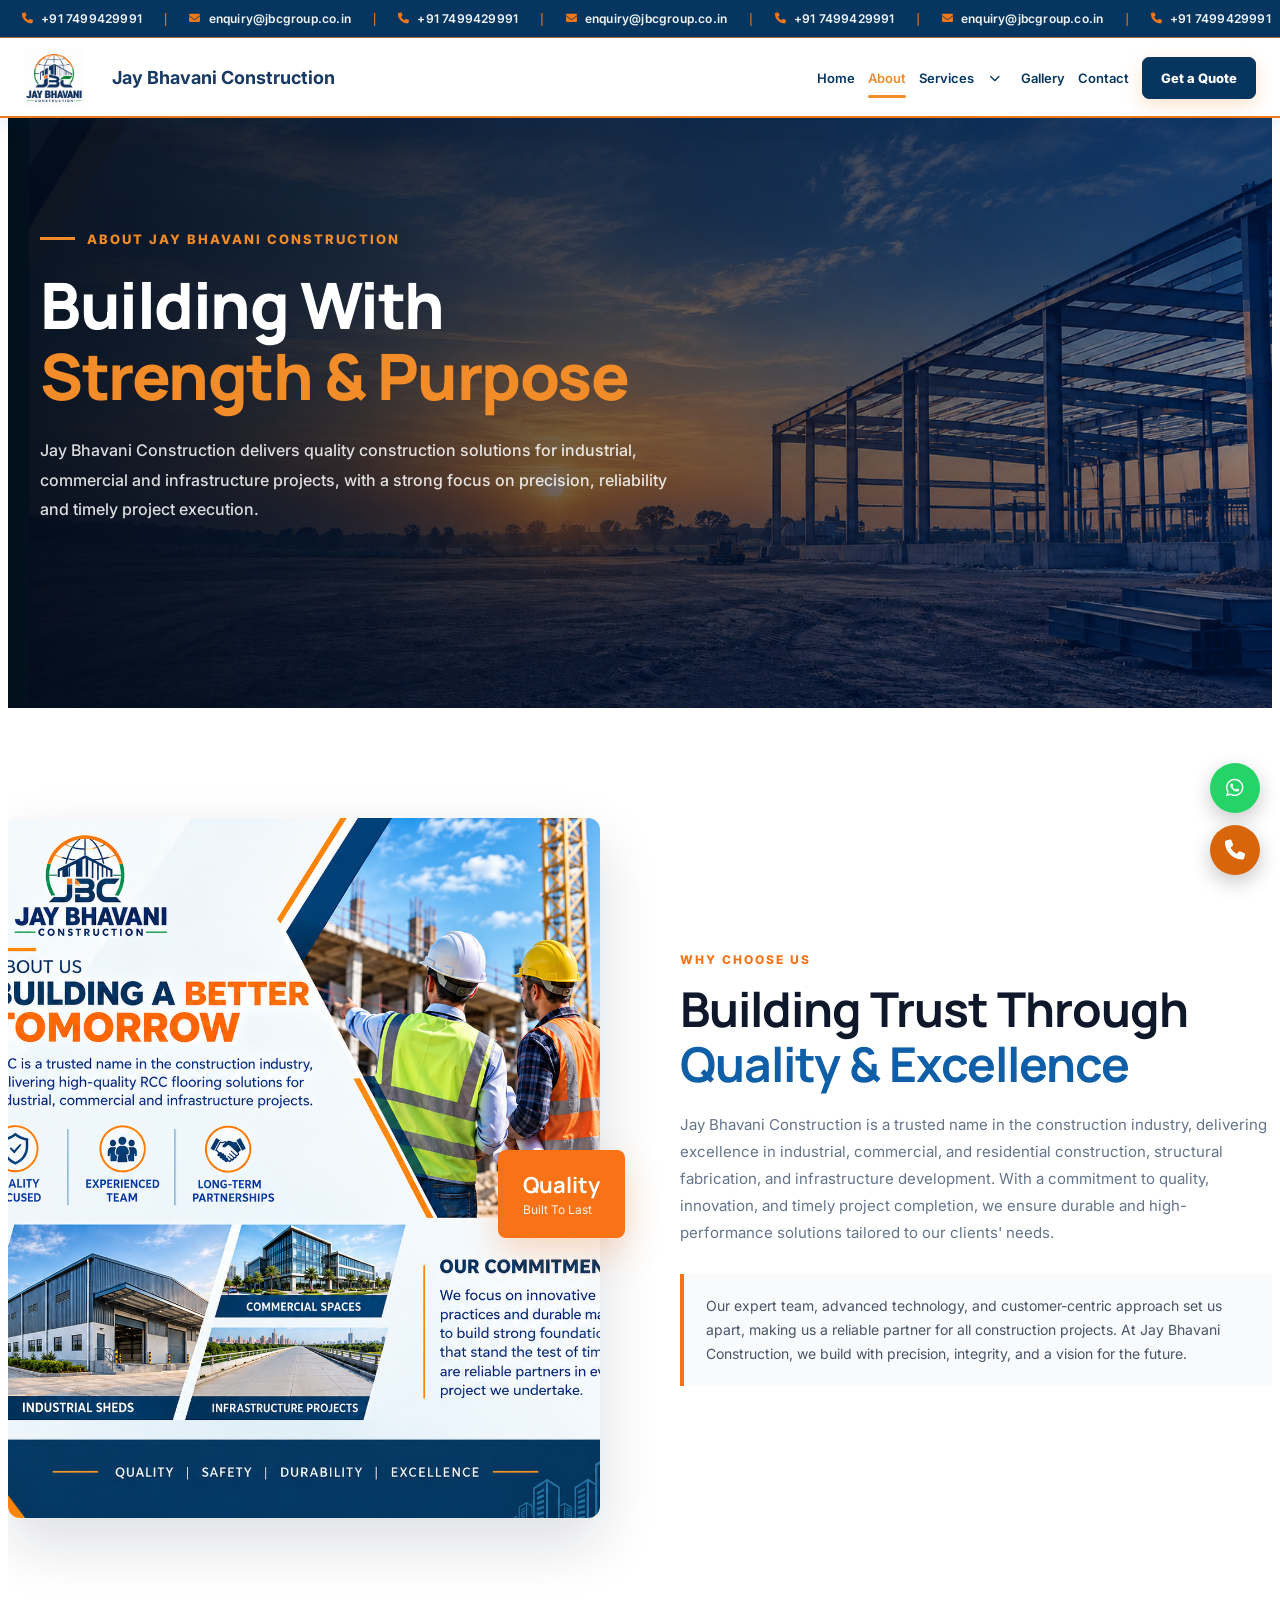
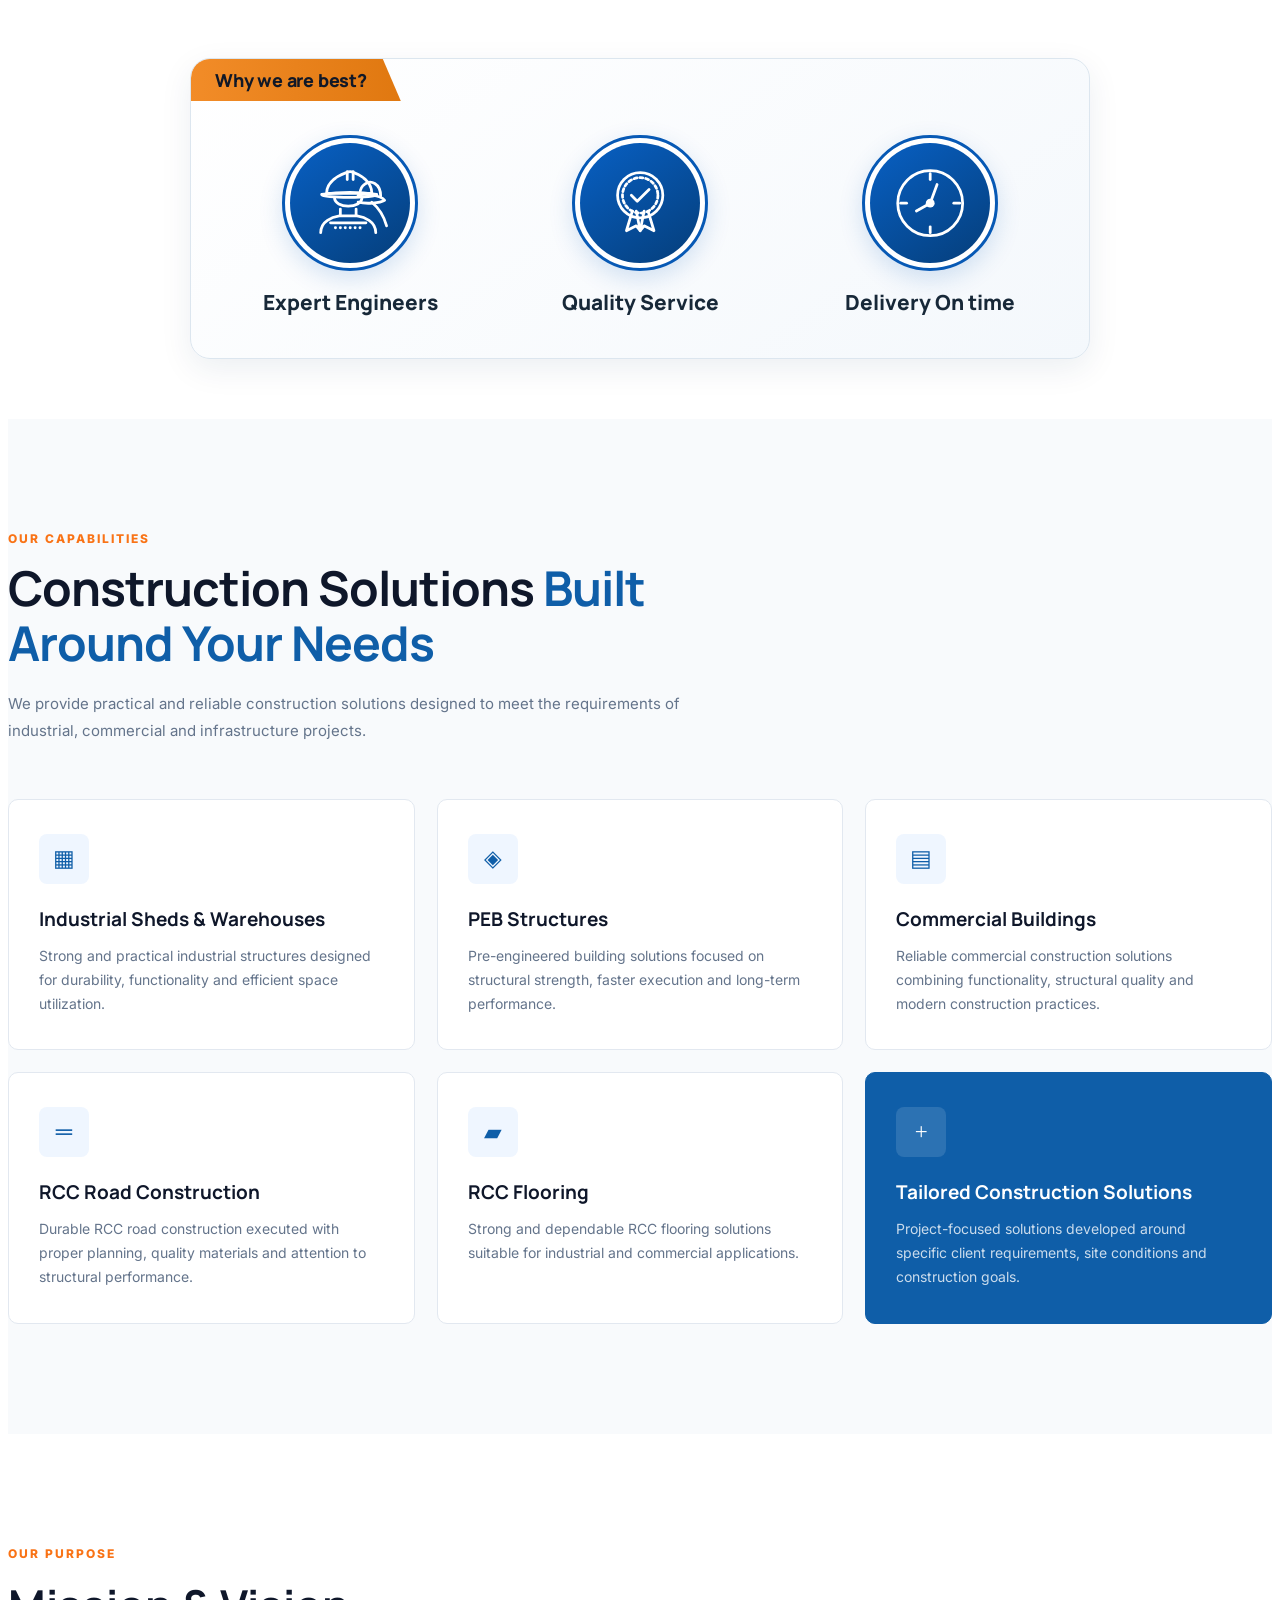
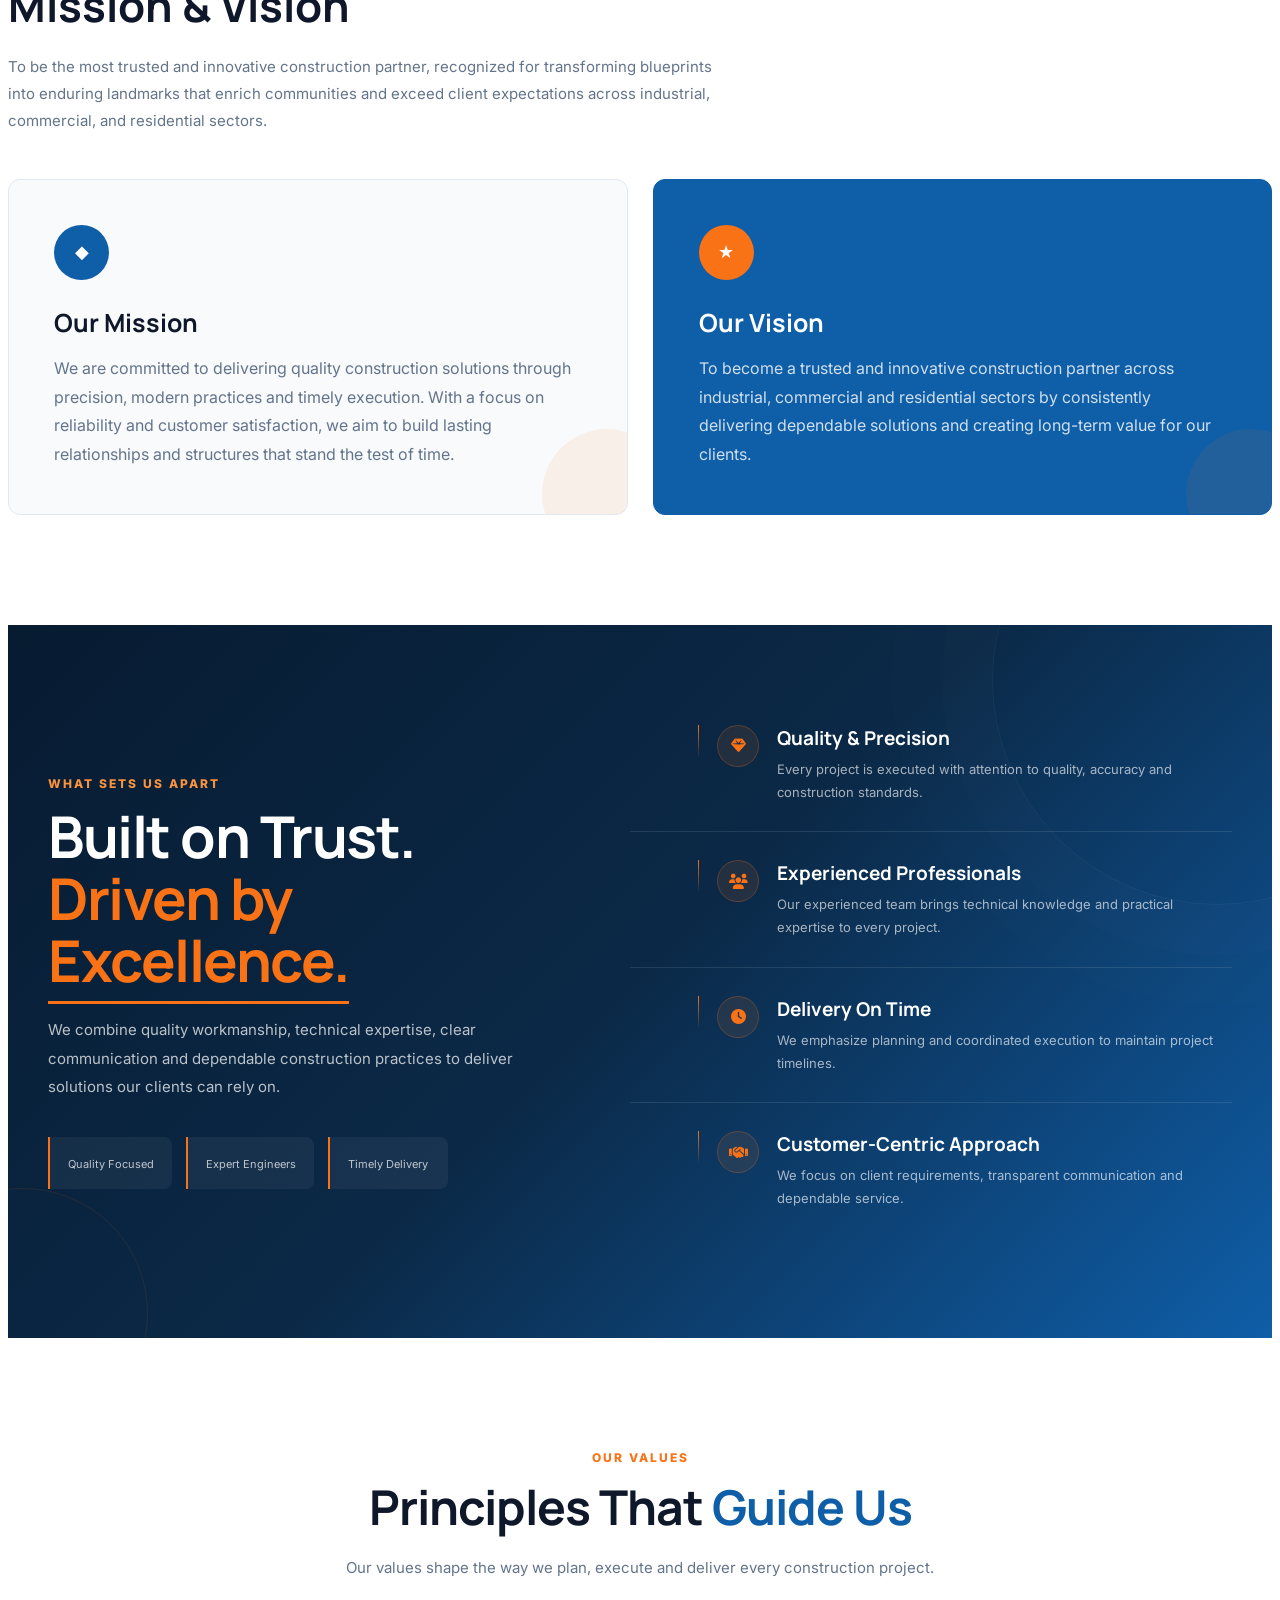
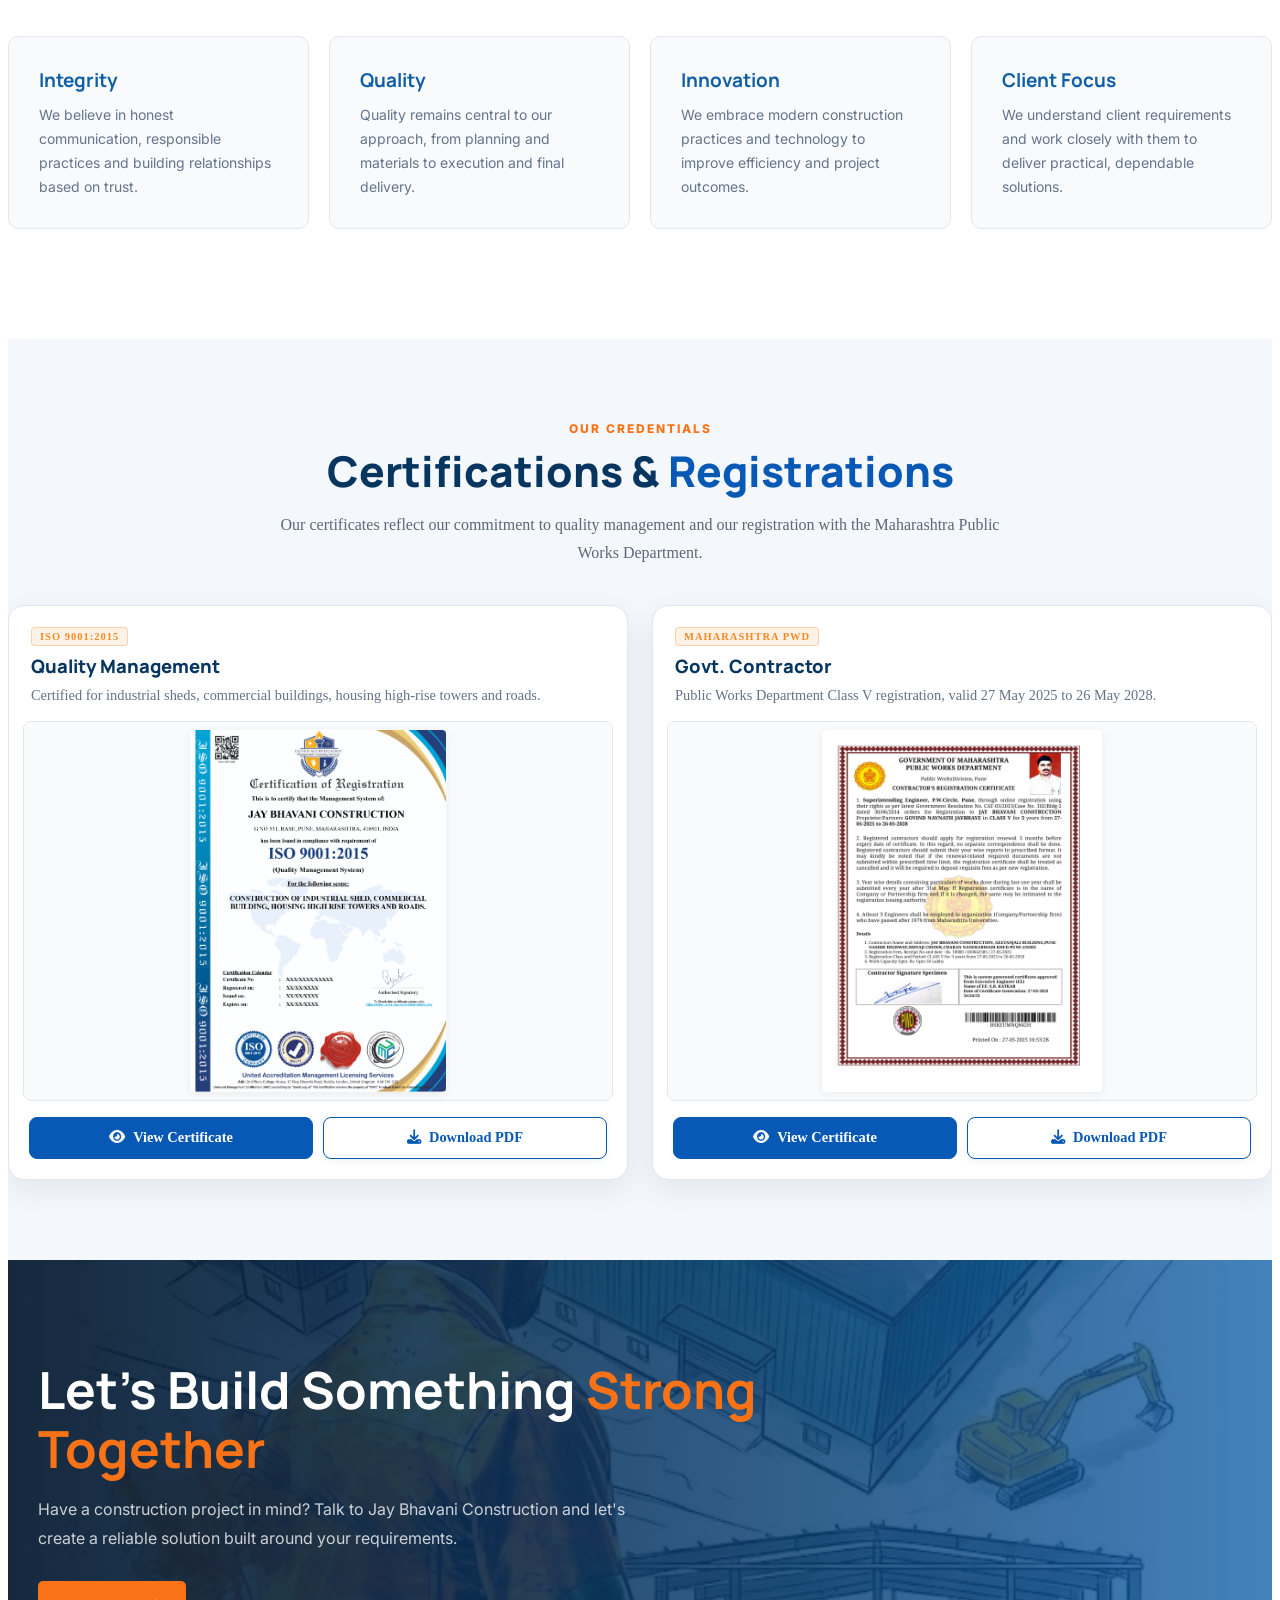
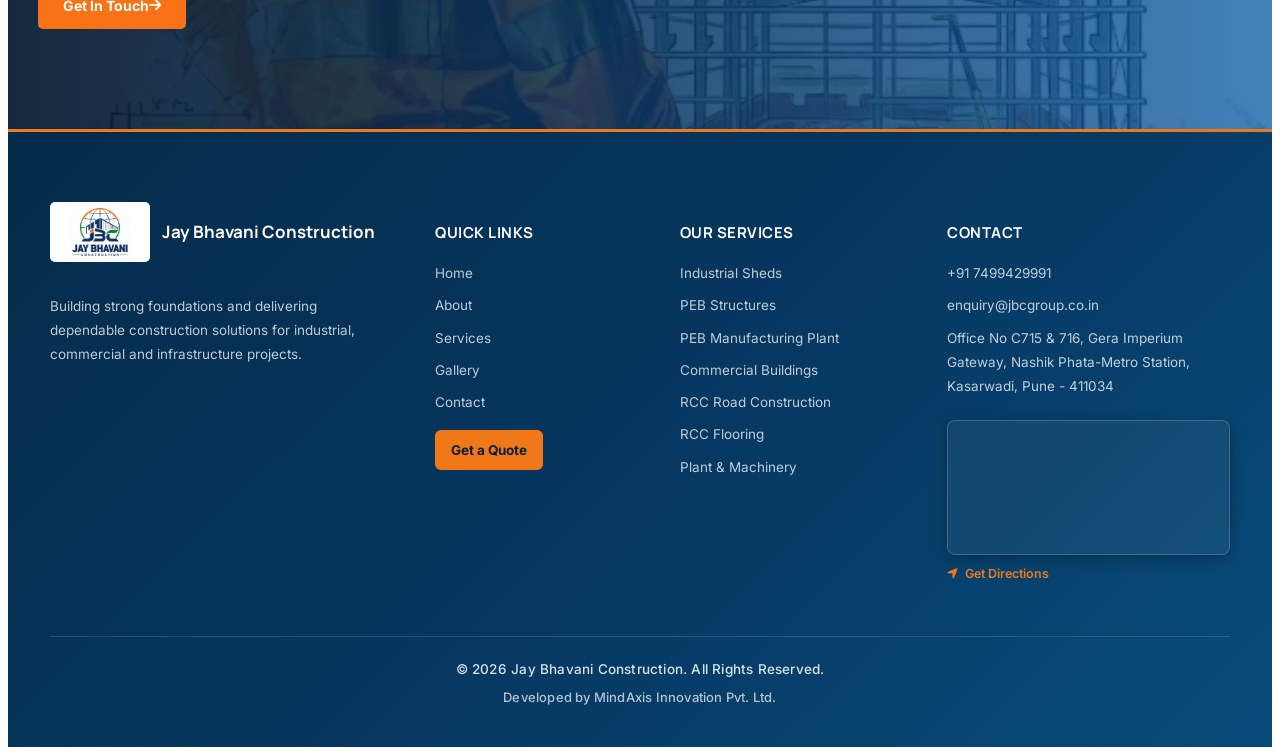
==== commit 4d1d75b8: "Update website project" ====
--- a/about.html
+++ b/about.html
@@ -504,13 +504,46 @@
         }
 
         .certifications-section .certificate-preview {
-            display: block;
+            display: flex;
+            align-items: center;
+            justify-content: center;
             width: calc(100% - 28px);
             height: 380px;
             margin: 0 14px;
             border: 1px solid #e0e6ed;
             border-radius: 8px;
             background: #f8fafc;
+            overflow: hidden;
+            position: relative;
+        }
+
+        .certifications-section .certificate-preview a {
+            display: flex;
+            align-items: center;
+            justify-content: center;
+            width: 100%;
+            height: 100%;
+            padding: 8px;
+            box-sizing: border-box;
+            text-decoration: none;
+            background: #f8fafc;
+        }
+
+        .certifications-section .certificate-preview img {
+            max-width: 100%;
+            max-height: 100%;
+            width: auto;
+            height: auto;
+            object-fit: contain;
+            display: block;
+            border-radius: 4px;
+            box-shadow: 0 2px 8px rgba(0, 0, 0, 0.06);
+            transition: transform 0.4s ease, box-shadow 0.4s ease;
+        }
+
+        .certifications-section .certificate-card:hover .certificate-preview img {
+            transform: scale(1.02);
+            box-shadow: 0 6px 16px rgba(7, 89, 181, 0.12);
         }
 
         .certifications-section .certificate-actions {
@@ -803,45 +836,6 @@
                 <a href="index.html" class="nav-link">Home</a>
                 <a href="about.html" class="nav-link active" aria-current="page">About</a>
 
-                <!-- BROCHURE DROPDOWN -->
-                <div class="nav-item brochure-nav-item" id="brochureNavItem">
-                    <div class="brochure-nav-header">
-                        <button type="button" class="brochure-nav-trigger" id="brochureNavTrigger" aria-haspopup="true"
-                            aria-expanded="false" aria-controls="brochureDropdown">
-                            Brochure
-                        </button>
-
-                        <button type="button" class="services-dropdown-toggle" id="brochureDropdownToggle"
-                            aria-label="Toggle Brochure menu" aria-expanded="false" aria-controls="brochureDropdown">
-                            <i class="fa-solid fa-chevron-down" aria-hidden="true"></i>
-                        </button>
-                    </div>
-
-                    <div class="services-dropdown brochure-dropdown" id="brochureDropdown" aria-hidden="true">
-
-                        <a href="Jay_Bhawani_Construction_Brochure.pdf" class="services-dropdown-link" target="_blank"
-                            rel="noopener noreferrer">
-                            <span class="services-dropdown-icon">
-                                <i class="fa-solid fa-eye" aria-hidden="true"></i>
-                            </span>
-                            <span>
-                                <strong>View Brochure</strong>
-                                <small>Open the brochure in a new tab</small>
-                            </span>
-                        </a>
-
-                        <a href="Jay_Bhawani_Construction_Brochure.pdf" class="services-dropdown-link"
-                            download="Jay_Bhawani_Construction_Brochure.pdf">
-                            <span class="services-dropdown-icon">
-                                <i class="fa-solid fa-download" aria-hidden="true"></i>
-                            </span>
-                            <span>
-                                <strong>Download Brochure</strong>
-                                <small>Save a copy of our brochure</small>
-                            </span>
-                        </a>
-                    </div>
-                </div>
 
                 <!-- SERVICES DROPDOWN -->
                 <div class="nav-item services-nav-item" id="servicesNavItem">
@@ -879,6 +873,16 @@
                             <span>
                                 <strong>PEB Structures</strong>
                                 <small>Pre-engineered building structures</small>
+                            </span>
+                            <i class="fa-solid fa-arrow-right dropdown-link-arrow" aria-hidden="true"></i>
+                        </a>
+                        <a href="peb-manufacturing-plant.html" class="services-dropdown-link">
+                            <span class="services-dropdown-icon">
+                                <i class="fa-solid fa-city" aria-hidden="true"></i>
+                            </span>
+                            <span>
+                                <strong>PEB Manufacturing Plant</strong>
+                                <small>High-capacity fabrication facility</small>
                             </span>
                             <i class="fa-solid fa-arrow-right dropdown-link-arrow" aria-hidden="true"></i>
                         </a>
@@ -925,7 +929,6 @@
                             </span>
                             <i class="fa-solid fa-arrow-right dropdown-link-arrow"></i>
                         </a>
-                        </a>
 
                     </div>
                 </div>
@@ -1072,18 +1075,23 @@
                                     <!-- Quality Rosette Ribbon & Checkmark -->
                                     <g class="anim-quality-badge">
                                         <!-- Ribbons -->
-                                        <path d="M42 58 L36 78 L46 73 L50 78 L46 58" class="svg-stroke" fill="#0860c4" />
-                                        <path d="M58 58 L64 78 L54 73 L50 78 L54 58" class="svg-stroke" fill="#0860c4" />
+                                        <path d="M42 58 L36 78 L46 73 L50 78 L46 58" class="svg-stroke"
+                                            fill="#0860c4" />
+                                        <path d="M58 58 L64 78 L54 73 L50 78 L54 58" class="svg-stroke"
+                                            fill="#0860c4" />
                                         <!-- Rosette Outer Circle -->
-                                        <circle cx="50" cy="42" r="23" class="svg-stroke" stroke-width="2.8" fill="#0860c4" />
-                                        <circle cx="50" cy="42" r="18" class="svg-stroke" stroke-dasharray="3 3" stroke-width="1.5" />
+                                        <circle cx="50" cy="42" r="23" class="svg-stroke" stroke-width="2.8"
+                                            fill="#0860c4" />
+                                        <circle cx="50" cy="42" r="18" class="svg-stroke" stroke-dasharray="3 3"
+                                            stroke-width="1.5" />
                                         <!-- Quality Checkmark -->
-                                        <path d="M41 42 L47 48 L59 36" class="svg-stroke" stroke-width="3.5" stroke-linecap="round" stroke-linejoin="round" />
+                                        <path d="M41 42 L47 48 L59 36" class="svg-stroke" stroke-width="3.5"
+                                            stroke-linecap="round" stroke-linejoin="round" />
                                     </g>
                                 </svg>
                             </div>
                         </div>
-                        <h3 class="why-best-title">Quality</h3>
+                        <h3 class="why-best-title">Quality Service</h3>
                     </div>
 
                     <!-- 3. Delivery On time -->
@@ -1449,11 +1457,14 @@
                         </p>
                     </div>
 
-                    <iframe class="certificate-preview" src="iso-9001-2015.pdf#view=FitH"
-                        title="Preview of Jay Bhavani Construction ISO 9001:2015 certificate" loading="lazy">
-                        Your browser cannot display this PDF.
-                        Use the View Certificate link below.
-                    </iframe>
+                    <div class="certificate-preview">
+                        <a href="iso-9001-2015.pdf" target="_blank" rel="noopener noreferrer"
+                            aria-label="View ISO 9001:2015 Certificate PDF in full size">
+                            <img src="images/iso-9001-2015.png"
+                                alt="Jay Bhavani Construction ISO 9001:2015 Quality Management Certificate"
+                                loading="lazy">
+                        </a>
+                    </div>
 
                     <div class="certificate-actions">
                         <a class="certificate-link certificate-view" href="iso-9001-2015.pdf" target="_blank"
@@ -1482,12 +1493,14 @@
                         </p>
                     </div>
 
-                    <iframe class="certificate-preview" src="Govind Jaybhaye - PWD Certificate.pdf#view=FitH"
-                        title="Preview of Maharashtra Public Works Department contractor registration certificate"
-                        loading="lazy">
-                        Your browser cannot display this PDF.
-                        Use the View Certificate link below.
-                    </iframe>
+                    <div class="certificate-preview">
+                        <a href="Govind Jaybhaye - PWD Certificate.pdf" target="_blank" rel="noopener noreferrer"
+                            aria-label="View Maharashtra PWD Registration Certificate PDF in full size">
+                            <img src="images/pwd-certificate.png"
+                                alt="Government of Maharashtra Public Works Department Contractor Registration Certificate"
+                                loading="lazy">
+                        </a>
+                    </div>
 
                     <div class="certificate-actions">
                         <a class="certificate-link certificate-view" href="Govind Jaybhaye - PWD Certificate.pdf"
@@ -1561,14 +1574,6 @@
                     <a href="index.html#home">Home</a>
                     <a href="about.html">About</a>
 
-                    <a href="Jay_Bhawani_Construction_Brochure.pdf" target="_blank" rel="noopener noreferrer">
-                        View Brochure
-                    </a>
-
-                    <a href="Jay_Bhawani_Construction_Brochure.pdf" download="Jay_Bhawani_Construction_Brochure.pdf">
-                        Download Brochure
-                    </a>
-
                     <a href="services.html">Services</a>
                     <a href="gallery.html">Gallery</a>
                     <a href="contact.html">Contact</a>
@@ -1579,6 +1584,7 @@
                     <h4>OUR SERVICES</h4>
                     <a href="industrial-sheds.html">Industrial Sheds</a>
                     <a href="pebstructure.html">PEB Structures</a>
+                    <a href="peb-manufacturing-plant.html">PEB Manufacturing Plant</a>
                     <a href="commercial-buildings.html">Commercial Buildings</a>
                     <a href="rcc-road-construction.html">RCC Road Construction</a>
                     <a href="rcc-flooring.html">RCC Flooring</a>
--- a/about.css
+++ b/about.css
@@ -48,10 +48,9 @@
 
     background:
         linear-gradient(90deg,
-            rgba(5, 43, 74, 0.95) 0%,
-            rgba(6, 54, 95, 0.85) 42%,
-            rgba(7, 69, 112, 0.45) 75%,
-            rgba(7, 69, 112, 0.20) 100%);
+            rgba(0, 0, 0, 0.62) 0%,
+            rgba(0, 0, 0, 0.32) 50%,
+            transparent 100%);
 }
 
 
@@ -2853,7 +2852,7 @@
     /* MOVE ORANGE BOX UP */
     .company-experience {
         right: -5px;
-        bottom: 120px !important;
+        bottom: 60px !important;
         padding: 7px 8px;
         z-index: 5;
     }
@@ -4446,13 +4445,46 @@
     }
 
     .certifications-section .certificate-preview {
-        display: block;
+        display: flex;
+        align-items: center;
+        justify-content: center;
         width: calc(100% - 28px);
         height: 380px;
         margin: 0 14px;
         border: 1px solid #e0e6ed;
         border-radius: 8px;
         background: #f8fafc;
+        overflow: hidden;
+        position: relative;
+    }
+
+    .certifications-section .certificate-preview a {
+        display: flex;
+        align-items: center;
+        justify-content: center;
+        width: 100%;
+        height: 100%;
+        padding: 8px;
+        box-sizing: border-box;
+        text-decoration: none;
+        background: #f8fafc;
+    }
+
+    .certifications-section .certificate-preview img {
+        max-width: 100%;
+        max-height: 100%;
+        width: auto;
+        height: auto;
+        object-fit: contain;
+        display: block;
+        border-radius: 4px;
+        box-shadow: 0 2px 8px rgba(0, 0, 0, 0.06);
+        transition: transform 0.4s ease, box-shadow 0.4s ease;
+    }
+
+    .certifications-section .certificate-card:hover .certificate-preview img {
+        transform: scale(1.02);
+        box-shadow: 0 6px 16px rgba(7, 89, 181, 0.12);
     }
 
     .certifications-section .certificate-actions {
@@ -5071,7 +5103,7 @@
         }
 
         .about-company-image img {
-            height: 220px;
+            height: 200px;
             width: 100%;
             object-fit: cover;
             border-radius: 12px;
@@ -5079,7 +5111,7 @@
 
         .company-experience {
             padding: 8px 12px;
-            bottom: 10px;
+            bottom: 8px;
             right: 10px;
             left: auto;
             border-radius: 8px;
@@ -5240,7 +5272,7 @@
         }
 
         .about-company-image img {
-            height: 180px;
+            height: 160px;
         }
 
         .company-experience {
@@ -5329,6 +5361,7 @@
     }
 
     @media (max-width: 360px) {
+
         .about-company-grid,
         .capabilities-grid,
         .mission-vision-grid,
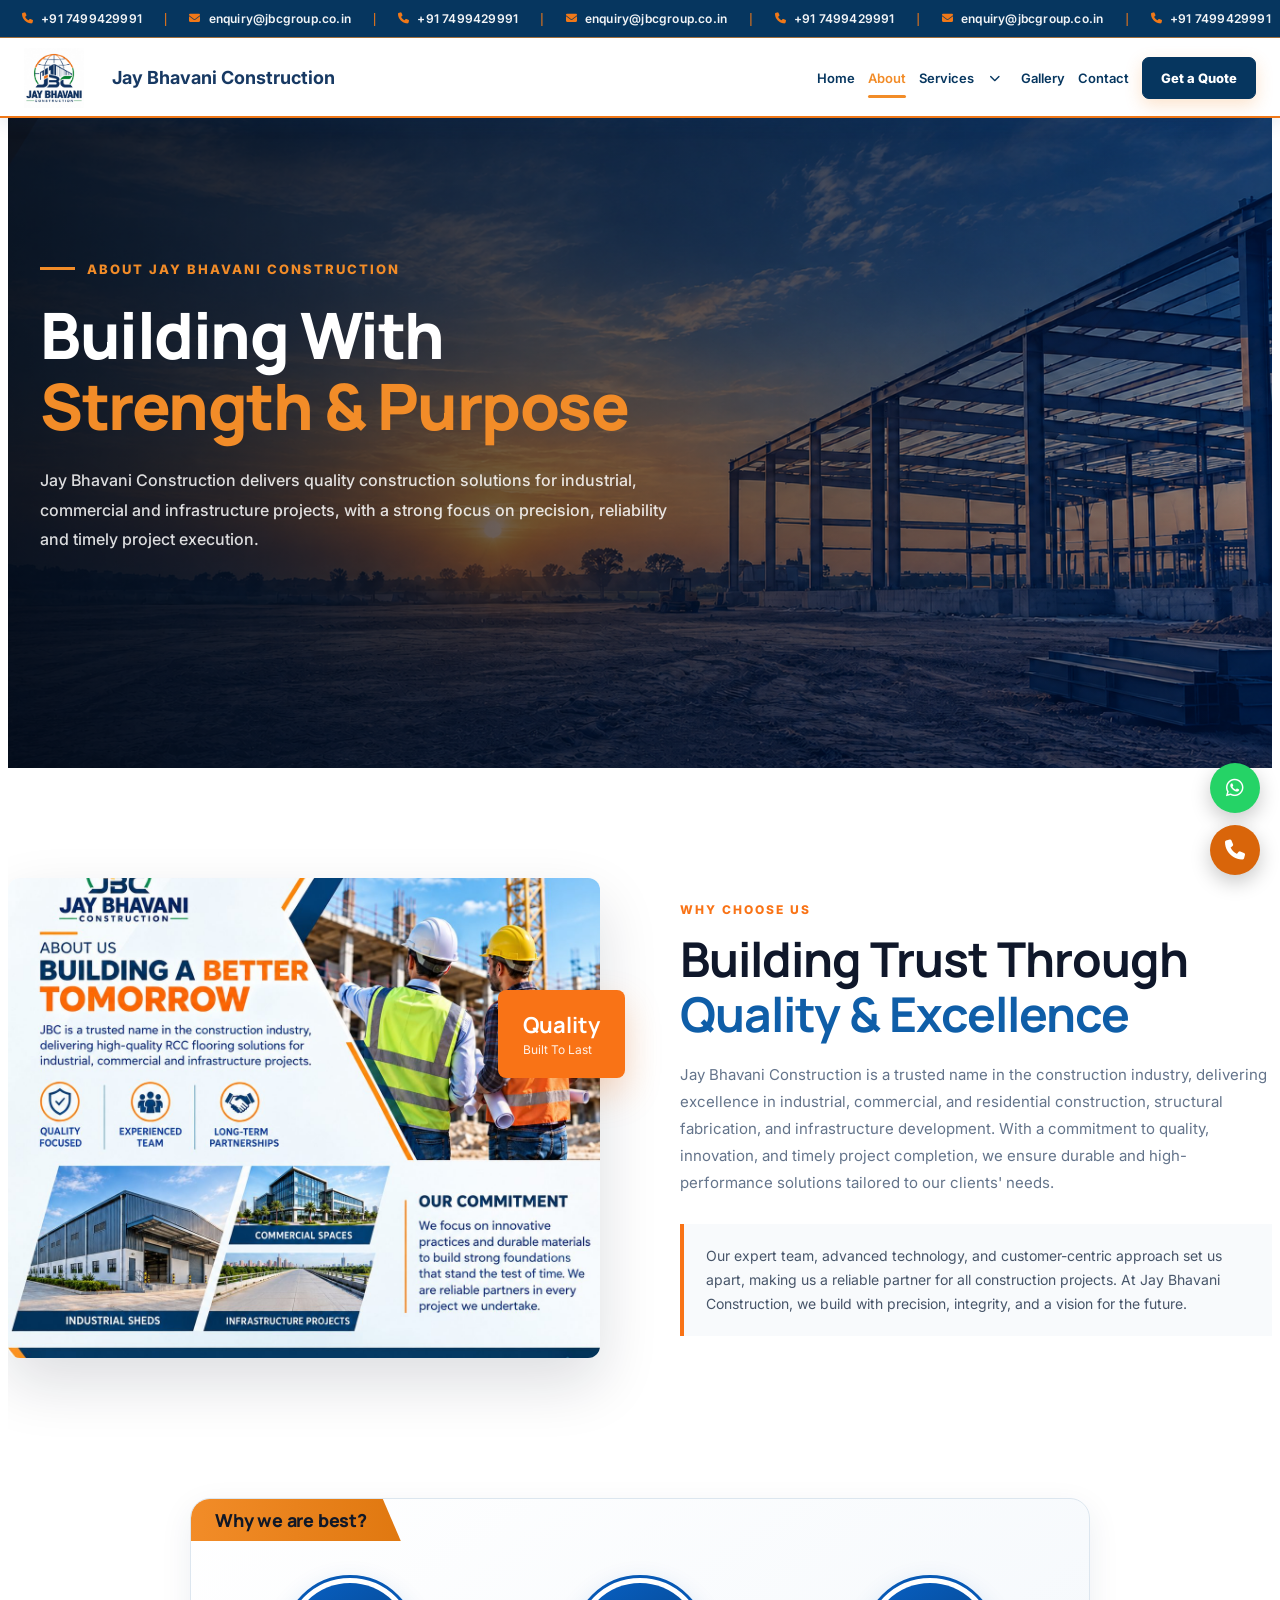
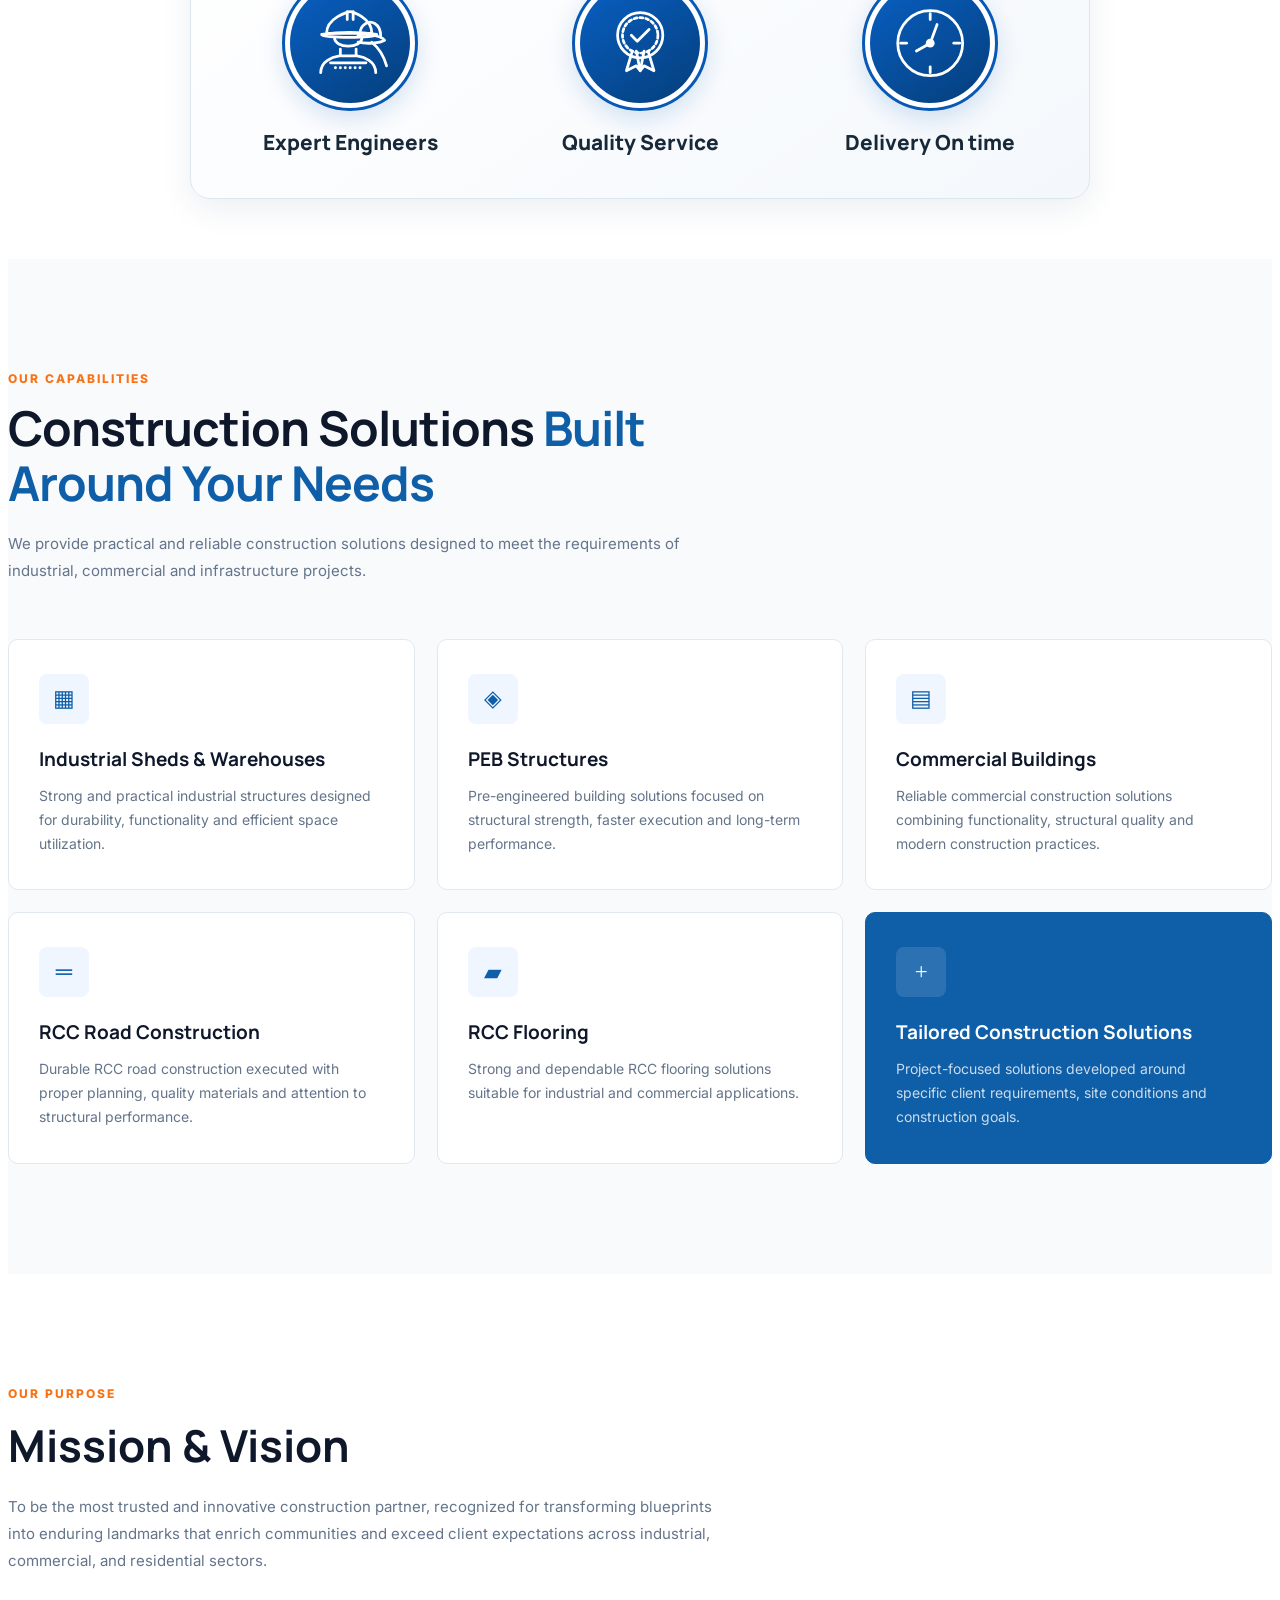
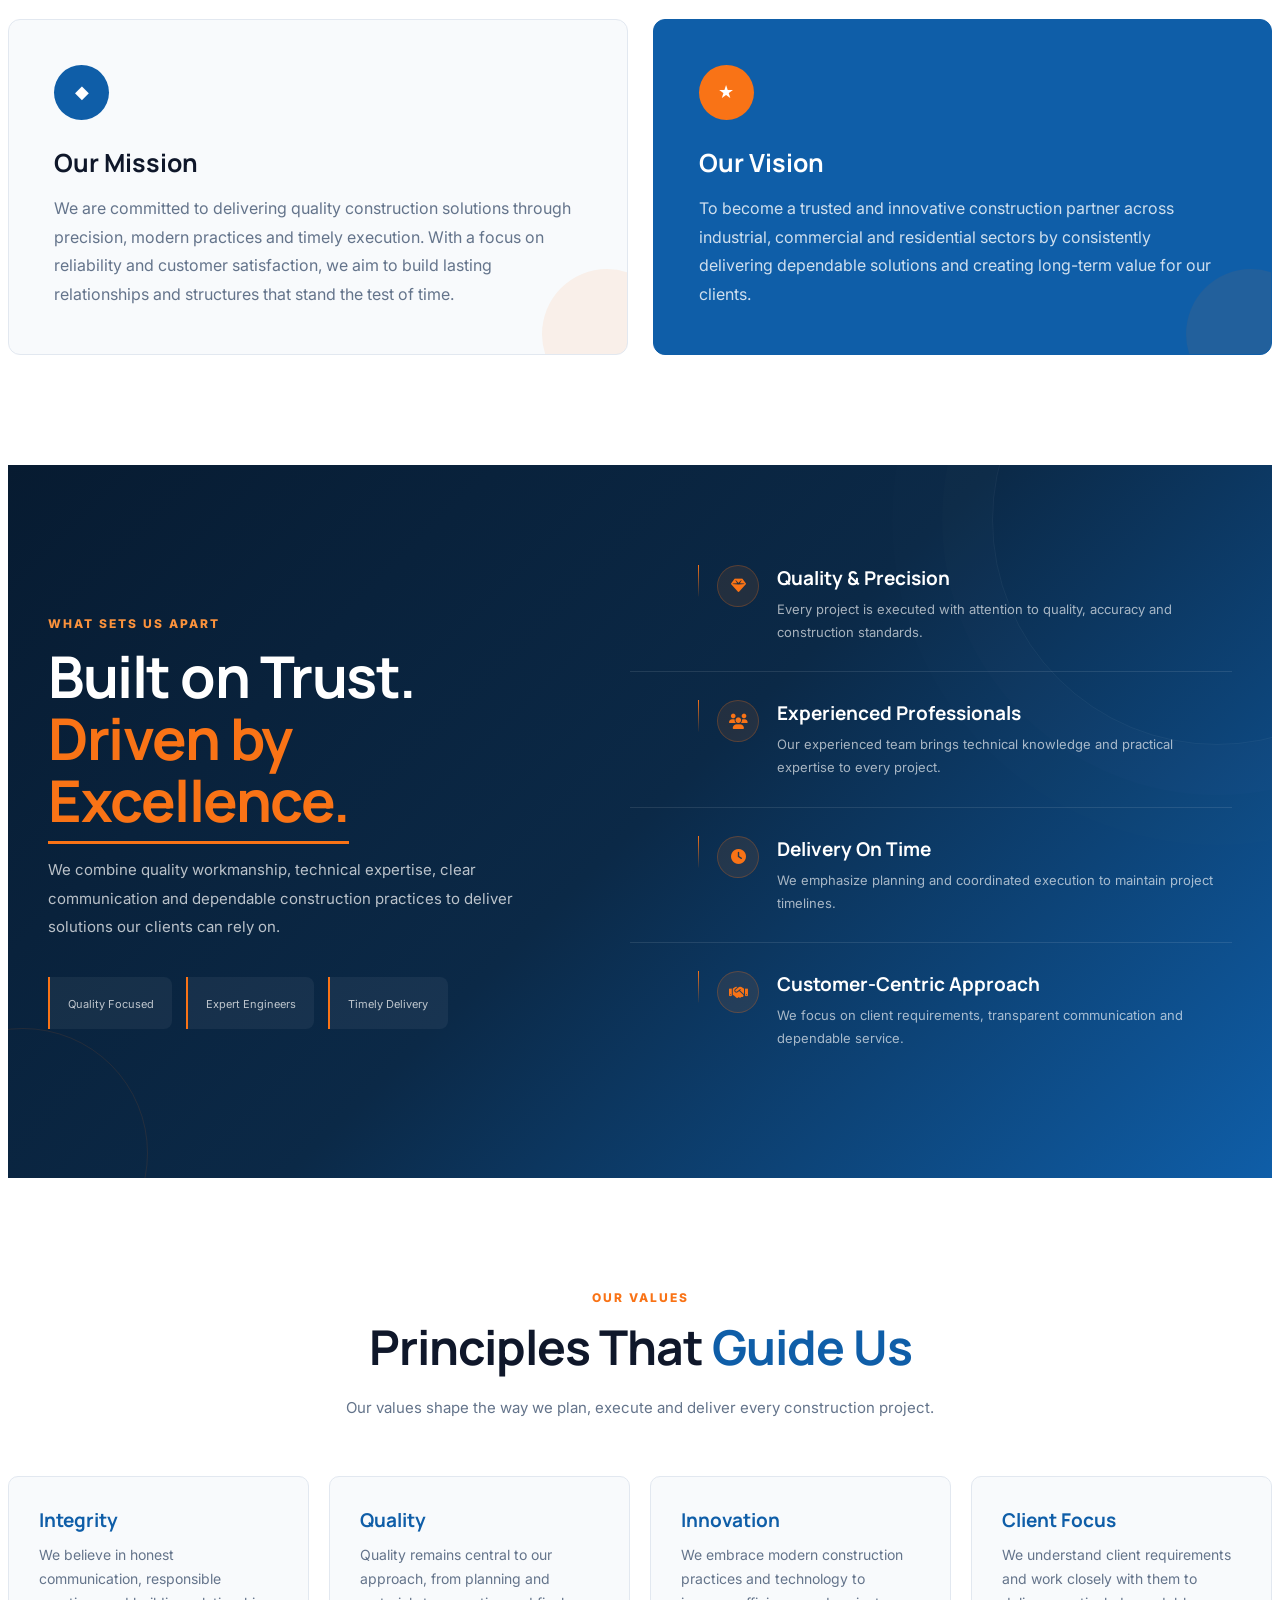
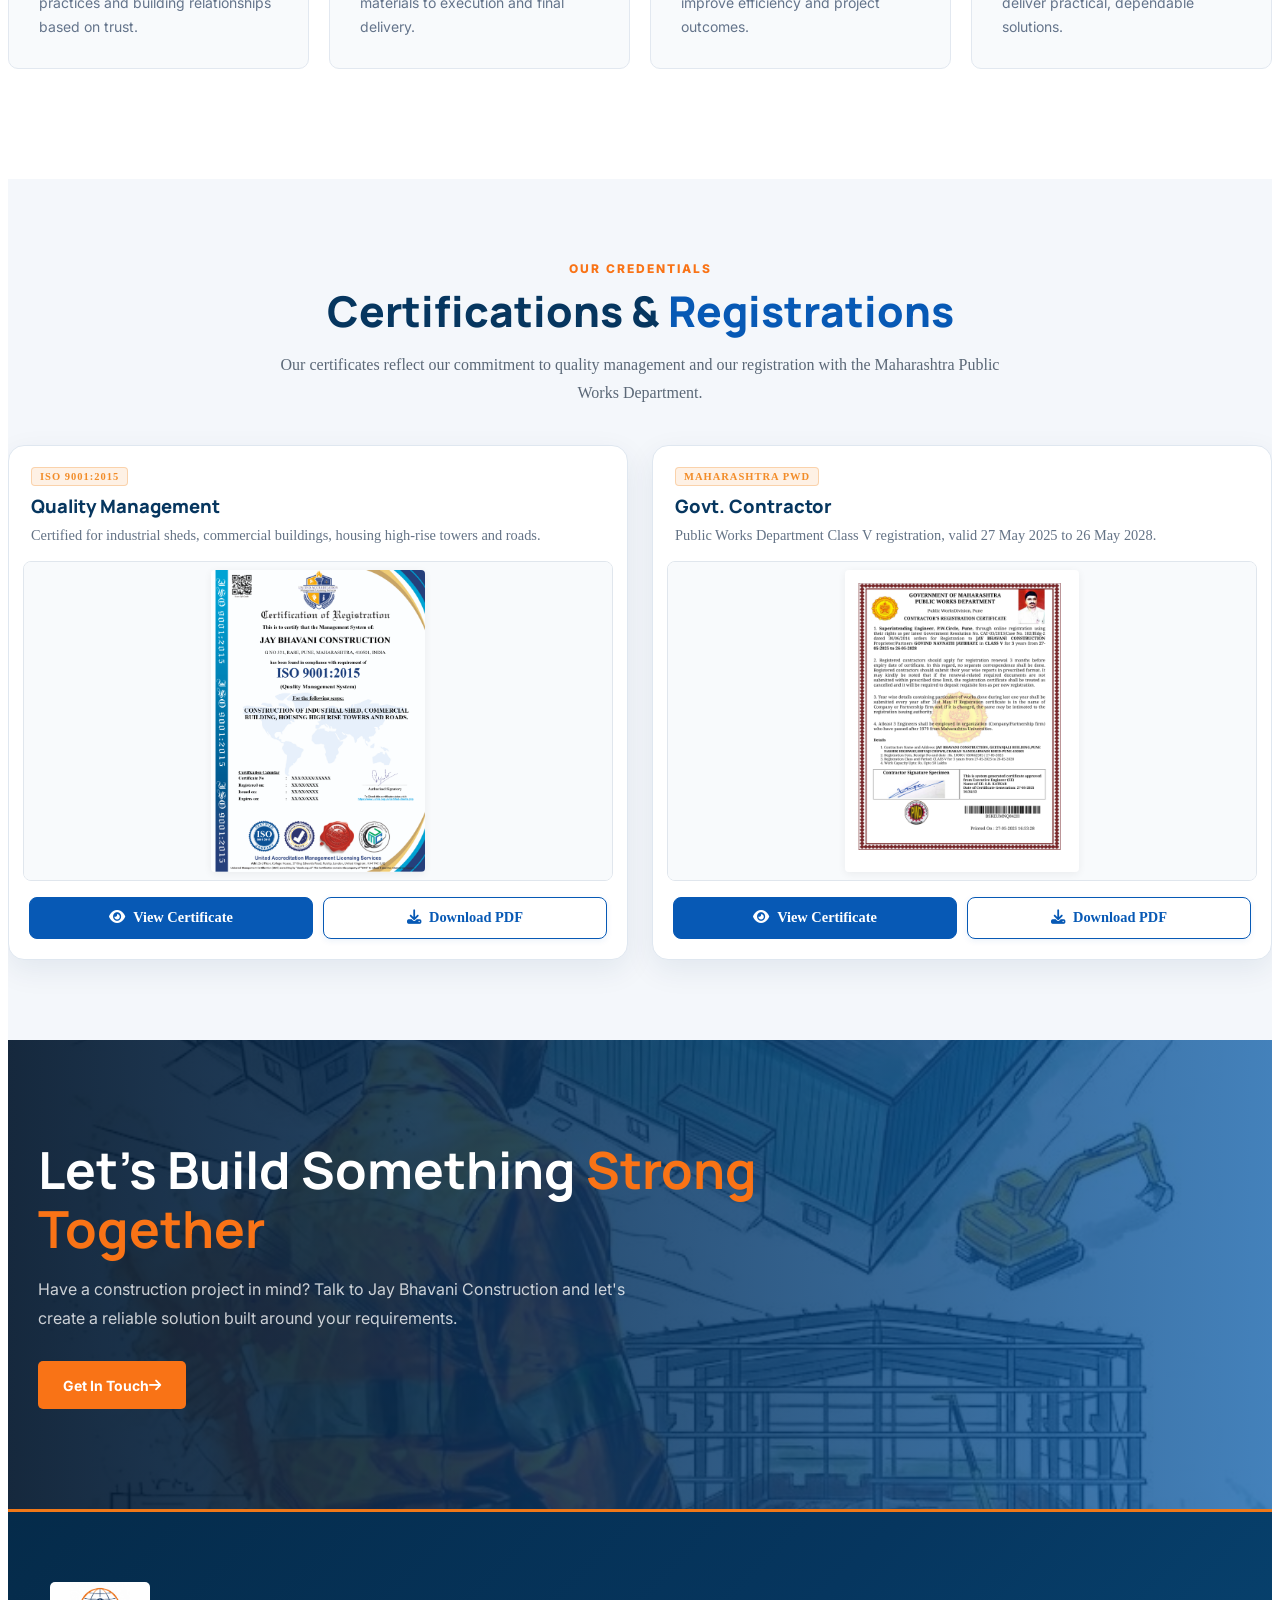
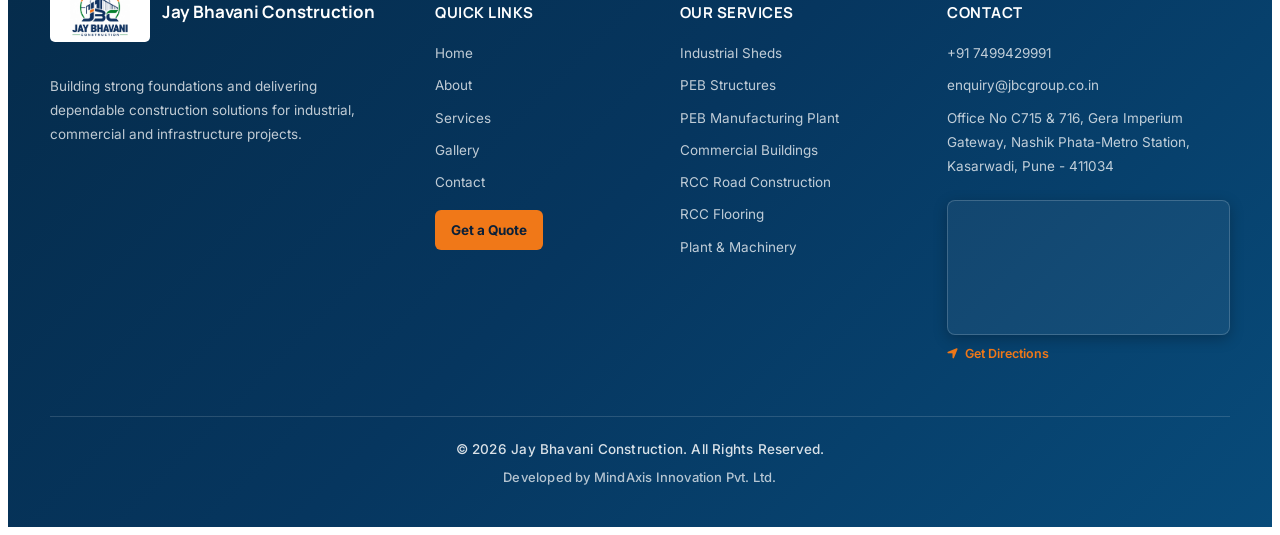
==== commit f3718ca9: "Update website" ====
--- a/about.html
+++ b/about.html
@@ -508,7 +508,7 @@
             align-items: center;
             justify-content: center;
             width: calc(100% - 28px);
-            height: 380px;
+            height: 320px;
             margin: 0 14px;
             border: 1px solid #e0e6ed;
             border-radius: 8px;
--- a/about.css
+++ b/about.css
@@ -3,7 +3,7 @@
 ========================================================= */
 
 .about-hero {
-    min-height: 700px;
+    min-height: 760px;
     position: relative;
     overflow: hidden;
     background: #052B4A;
@@ -368,7 +368,8 @@
 
     width: 100%;
 
-    height: 700px;
+    height: 480px;
+    max-height: 480px;
 
     object-fit: cover;
 
@@ -4449,7 +4450,7 @@
         align-items: center;
         justify-content: center;
         width: calc(100% - 28px);
-        height: 380px;
+        height: 320px;
         margin: 0 14px;
         border: 1px solid #e0e6ed;
         border-radius: 8px;
--- a/hf.css
+++ b/hf.css
@@ -1,2950 +1,3032 @@
-/* ==========================================================================
-   1. ROOT VARIABLES
-   ========================================================================== */
-
-/* =========================================
-   JAY BHAVANI CONSTRUCTION
-   NEW LOGO-MATCHED BRAND COLORS
-========================================= */
-
-:root {
-    /* Main logo blues */
-    --logo-blue: #173963;
-    --logo-blue-dark: #102D50;
-    --logo-blue-light: #244A78;
-
-    /* Dark backgrounds */
-    --dark: #102D50;
-    --dark-2: #173963;
-    --dark-3: #0B2038;
-
-    /* Text */
-    --text: #30445B;
-    --muted: #68798C;
-
-    /* Logo orange */
-    --primary: #F07818;
-    --primary-dark: #D9650A;
-
-    /* Logo green */
-    --logo-green: #128342;
-    --logo-green-dark: #0D6934;
-
-    /* Light backgrounds */
-    --light: #F5F8FC;
-    --light-2: #EAF0F7;
-    --white: #FFFFFF;
-    --border: #D9E2EC;
-
-    /* Shadows */
-    --shadow-sm: 0 5px 18px rgba(16, 45, 80, 0.07);
-    --shadow-md: 0 12px 30px rgba(16, 45, 80, 0.10);
-    --shadow-lg: 0 20px 45px rgba(16, 45, 80, 0.14);
-    --shadow-xl: 0 25px 60px rgba(16, 45, 80, 0.18);
-
-    /* Layout */
-    --container: 1180px;
-    --radius: 12px;
-}
-
-*, *::before, *::after {
-    box-sizing: border-box;
-}
-
-html, body {
-    overflow-x: hidden;
-    max-width: 100%;
-}
-
-img, video, canvas {
-    max-width: 100%;
-    height: auto;
-}
-
-/* ==========================================================================
-   2. ACCESSIBILITY SKIP LINK & FOCUS STYLES
-   ========================================================================== */
-.skip-link {
-    position: fixed;
-    left: 16px;
-    top: -100px;
-    z-index: 9999;
-    padding: 12px 16px;
-    background: var(--dark);
-    color: var(--white);
-    border-radius: 6px;
-    font-weight: 700;
-    text-decoration: none;
-    transition: top 0.2s ease;
-}
-
-.skip-link:focus {
-    top: 16px;
-}
-
-.menu-toggle:focus-visible,
-.nav-link:focus-visible,
-.brochure-nav-trigger:focus-visible,
-.nav-quote:focus-visible,
-.services-dropdown-toggle:focus-visible,
-.float-btn:focus-visible,
-.back-to-top:focus-visible {
-    outline: 3px solid var(--primary);
-    outline-offset: 3px;
-}
-
-/* ==========================================================================
-   3. TOP SLIDING CONTACT STRIP (MARQUEE)
-   ========================================================================== */
-.top-contact-bar {
-    position: fixed;
-    top: 0;
-    left: 0;
-    width: 100%;
-    height: 38px;
-    margin: 0;
-    padding: 0;
-    z-index: 1200;
-    display: flex;
-    align-items: center;
-    overflow: hidden;
-    white-space: nowrap;
-    background: #06365F;
-    color: #ffffff;
-    border-bottom: 1px solid rgba(242, 140, 40, 0.65);
-    box-sizing: border-box;
-}
-
-.top-contact-track {
-    display: flex;
-    width: max-content;
-    height: 100%;
-    flex-shrink: 0;
-    animation: topContactScroll 26s linear infinite;
-    will-change: transform;
-}
-
-.top-contact-track:hover {
-    animation-play-state: paused;
-}
-
-.top-contact-group {
-    height: 100%;
-    display: flex;
-    align-items: center;
-    flex-shrink: 0;
-}
-
-.top-contact-item {
-    display: inline-flex;
-    align-items: center;
-    gap: 8px;
-    height: 100%;
-    padding: 0 22px;
-    color: rgba(255, 255, 255, 0.95);
-    font-family: "Inter", sans-serif;
-    font-size: 12px;
-    font-weight: 600;
-    letter-spacing: 0.2px;
-    text-decoration: none;
-    white-space: nowrap;
-    transition: color 0.25s ease;
-}
-
-.top-contact-item:hover {
-    color: var(--primary);
-}
-
-.top-contact-item i {
-    color: var(--primary);
-    font-size: 11px;
-}
-
-.top-contact-separator {
-    display: inline-flex;
-    align-items: center;
-    justify-content: center;
-    color: var(--primary);
-    font-size: 15px;
-    font-weight: 800;
-    line-height: 1;
-    user-select: none;
-}
-
-@keyframes topContactScroll {
-    0% {
-        transform: translateX(0);
-    }
-    100% {
-        transform: translateX(-50%);
-    }
-}
-
-/* ==========================================================================
-   4. HEADER & STICKY SCROLL BEHAVIOR
-   ========================================================================== */
-.header {
-    position: fixed;
-    top: 38px;
-    left: 0;
-    width: 100%;
-    margin: 0;
-    box-sizing: border-box;
-    height: 80px;
-    z-index: 1000;
-    background: linear-gradient(
-        90deg,
-        #ffffff 0%,
-        #ffffff 20%,
-        #f4f8fc 34%,
-        #e8f2fa 52%,
-        #d8e9f7 70%,
-        #c5def0 100%
-    );
-    border-bottom: 2px solid var(--primary);
-    box-shadow: 0 4px 18px rgba(7, 59, 105, 0.12);
-    transition: box-shadow 0.3s ease, background 0.3s ease, top 0.3s ease;
-}
-
-.header.scrolled {
-    background: linear-gradient(
-        90deg,
-        #ffffff 0%,
-        #f8fbfd 25%,
-        #edf5fb 45%,
-        #dcecf8 70%,
-        #c9e1f2 100%
-    );
-    box-shadow: 0 8px 25px rgba(7, 59, 105, 0.16);
-}
-
-/* .nav-container {
-    width: 100%;
-    max-width: none;
-    height: 80px;
-    padding: 0 clamp(12px, 2.2vw, 32px);
-    margin: 0 auto;
-    display: flex;
-    align-items: center;
-    justify-content: space-between;
-} */
-
-
-.nav-container {
-    width: 100%;
-    max-width: none;
-    height: 80px;
-    padding: 0 24px;
-    margin: 0 auto;
-    display: flex;
-    align-items: center;
-    justify-content: space-between;
-    gap: 20px;
-    box-sizing: border-box;
-}
-
-/* ==========================================================================
-   5. BRAND LOGO
-   ========================================================================== */
-.logo {
-    position: relative;
-    display: flex;
-    align-items: center;
-    justify-content: flex-start;
-    height: 80px;
-    margin: 0;
-    padding: 0;
-    gap: 8px;
-    flex-shrink: 0;
-    text-decoration: none;
-    background: transparent;
-    z-index: 3;
-}
-
-.header .logo {
-    margin-left: 0;
-}
-
-.site-logo {
-    width: 80px;
-    max-width: 145px;
-    height: 60px;
-    object-fit: contain;
-    object-position: left center;
-    display: block;
-    margin: 0;
-    padding: 0;
-}
-
-.logo-name {
-    font-family: "Inter", sans-serif;
-    font-size: 18px;
-    font-weight: 700;
-    color: var(--logo-blue);
-    margin-left: 0;
-    padding: 0;
-    white-space: nowrap;
-    line-height: 1.25;
-    letter-spacing: 0;
-}
-
-/* ==========================================================================
-   6. MAIN NAVIGATION & NAV LINKS
-   ========================================================================== */
-/* .navbar {
-    display: flex;
-    align-items: center;
-    justify-content: flex-end;
-    gap: clamp(12px, 1.35vw, 20px);
-    margin-left: auto;
-} */
-
-
-.navbar {
-    display: flex;
-    align-items: center;
-    justify-content: flex-end;
-    gap: clamp(10px, 1vw, 15px);
-    margin-left: auto;
-    min-width: 0;
-    flex-shrink: 1;
-}
-
-
-.nav-link {
-    position: relative;
-    color: var(--logo-blue);
-    font-family: "Inter", sans-serif;
-    font-size: 13px;
-    font-weight: 600;
-    padding: 29px 0;
-    text-decoration: none;
-    transition: color 0.3s ease;
-}
-
-.nav-link:hover {
-    color: var(--primary-dark);
-}
-
-.nav-link.active {
-    color: var(--primary-dark);
-}
-
-.nav-link.active::after {
-    content: "";
-    position: absolute;
-    left: 0;
-    bottom: 17px;
-    width: 100%;
-    height: 3px;
-    background: var(--primary);
-    border-radius: 3px;
-    transition: width 0.3s ease;
-}
-
-/* ==========================================================================
-   7. GET A QUOTE CTA BUTTON
-   ========================================================================== */
-/* .nav-quote {
-    display: inline-flex;
-    align-items: center;
-    justify-content: center;
-    min-height: 45px;
-    padding: 0 24px;
-    background: linear-gradient(
-        135deg,
-        #ff9f43 0%,
-        #f28c28 55%,
-        #e47a18 100%
-    );
-    color: #06365F;
-    border-radius: 7px;
-    box-shadow: 0 6px 17px rgba(242, 140, 40, 0.24);
-    font-family: "Inter", sans-serif;
-    font-size: 14px;
-    font-weight: 800;
-    text-decoration: none;
-    transition: background 0.3s ease, transform 0.3s ease, box-shadow 0.3s ease;
-} */
-
-
-.nav-quote {
-    display: inline-flex;
-    align-items: center;
-    justify-content: center;
-    flex: 0 0 auto;
-    min-height: 42px;
-    padding: 0 18px;
-    margin: 0;
-    box-sizing: border-box;
-    white-space: nowrap;
-    background: linear-gradient(
-        135deg,
-        #ff9f43 0%,
-        #f28c28 55%,
-        #e47a18 100%
-    );
-    color: #06365F;
-    border-radius: 7px;
-    box-shadow: 0 6px 17px rgba(242, 140, 40, 0.24);
-    font-family: "Inter", sans-serif;
-    font-size: 13px;
-    font-weight: 800;
-    text-decoration: none;
-    transition: background 0.3s ease,
-                transform 0.3s ease,
-                box-shadow 0.3s ease;
-}
-
-.nav-quote:hover {
-    background: linear-gradient(
-        135deg,
-        #f28c28 0%,
-        #e47a18 55%,
-        #d96f0b 100%
-    );
-    color: #ffffff;
-    transform: translateY(-2px);
-    box-shadow: 0 9px 22px rgba(242, 140, 40, 0.30);
-}
-
-
-/* .nav-quote:hover {
-    background: linear-gradient(
-        135deg,
-        #f28c28 0%,
-        #e47a18 55%,
-        #d96f0b 100%
-    );
-    color: #ffffff;
-    transform: translateY(-2px);
-    box-shadow: 0 9px 22px rgba(242, 140, 40, 0.30);
-} */
-
-/* ==========================================================================
-   8. SERVICES NAVIGATION DROPDOWN (DESKTOP)
-   ========================================================================== */
-.services-nav-item {
-    position: relative;
-}
-
-.services-nav-header {
-    display: flex;
-    align-items: center;
-    gap: 7px;
-}
-
-.services-dropdown-toggle {
-    display: inline-flex;
-    align-items: center;
-    justify-content: center;
-    width: 28px;
-    height: 28px;
-    padding: 0;
-    border: none;
-    border-radius: 50%;
-    background: transparent;
-    color: var(--logo-blue);
-    cursor: pointer;
-    transition: transform 0.25s ease, background 0.25s ease;
-}
-
-.services-dropdown-toggle:hover {
-    background: rgba(7, 89, 181, 0.08);
-}
-
-.services-dropdown-toggle i {
-    font-size: 11px;
-    transition: transform 0.25s ease;
-}
-
-.services-nav-item.dropdown-open .services-dropdown-toggle i {
-    transform: rotate(180deg);
-}
-
-.brochure-nav-item.dropdown-open .services-dropdown-toggle i {
-    transform: rotate(180deg);
-}
-
-.services-dropdown {
-    position: absolute;
-    top: calc(100% + 14px);
-    left: 0;
-    width: 340px;
-    max-height: calc(100vh - 120px);
-    overflow-y: auto;
-    overscroll-behavior: contain;
-    scrollbar-width: thin;
-    scrollbar-color: #bd891e #f0f4f8;
-    padding: 14px;
-    background: #ffffff;
-    border: 1px solid rgba(20, 35, 55, 0.09);
-    border-radius: 14px;
-    box-shadow: 0 18px 45px rgba(0, 0, 0, 0.14);
-    z-index: 1000;
-
-    opacity: 0;
-    visibility: hidden;
-    pointer-events: none;
-    transform: translateY(10px);
-    transition: opacity 0.25s ease, visibility 0.25s ease, transform 0.25s ease;
-}
-
-.services-nav-item:hover > .services-dropdown,
-.services-nav-item:focus-within > .services-dropdown,
-.services-nav-item.dropdown-open .services-dropdown {
-    opacity: 1;
-    visibility: visible;
-    pointer-events: auto;
-    transform: translateY(0);
-}
-
-.brochure-nav-item {
-    position: relative;
-}
-
-.brochure-nav-header {
-    display: flex;
-    align-items: center;
-    gap: 7px;
-}
-
-.brochure-nav-trigger {
-    appearance: none;
-    -webkit-appearance: none;
-    border: 0;
-    padding: 29px 0;
-    background: transparent;
-    cursor: pointer;
-    color: var(--logo-blue);
-    font-family: "Inter", sans-serif;
-    font-size: 13px;
-    font-weight: 600;
-    transition: color 0.3s ease;
-}
-
-.brochure-nav-trigger:hover {
-    color: var(--primary-dark);
-}
-
-.brochure-nav-item:hover > .services-dropdown,
-.brochure-nav-item:focus-within > .services-dropdown,
-.brochure-nav-item.dropdown-open .services-dropdown {
-    opacity: 1;
-    visibility: visible;
-    pointer-events: auto;
-    transform: translateY(0);
-}
-
-.services-dropdown-heading {
-    padding: 8px 10px 14px;
-    border-bottom: 1px solid #edf0f3;
-    margin-bottom: 7px;
-}
-
-.services-dropdown-heading span,
-.services-dropdown-heading > span {
-    display: block;
-    color: #bd891e;
-    font-size: 11px;
-    font-weight: 800;
-    letter-spacing: 1.5px;
-    text-transform: uppercase;
-}
-
-.services-dropdown-heading p {
-    margin: 6px 0 0;
-    color: #75808c;
-    font-size: 12px;
-    line-height: 1.5;
-}
-
-.services-dropdown-link {
-    display: flex;
-    align-items: center;
-    gap: 11px;
-    padding: 11px 10px;
-    border-radius: 9px;
-    color: #1d2935;
-    text-decoration: none;
-    transition: background 0.25s ease, transform 0.25s ease;
-}
-
-.services-dropdown-link:hover,
-.services-dropdown-link:focus-visible,
-.services-dropdown-link.active {
-    background: #f7f4ec;
-    transform: translateX(3px);
-    outline: none;
-}
-
-.services-dropdown-icon {
-    display: flex;
-    align-items: center;
-    justify-content: center;
-    flex: 0 0 40px;
-    width: 40px;
-    height: 40px;
-    border-radius: 10px;
-    background: #f4ecdc;
-    color: #c4870b;
-    font-size: 18px;
-    transition: background 0.25s ease, color 0.25s ease;
-}
-
-.services-dropdown-link:hover .services-dropdown-icon {
-    background: #c4870b;
-    color: #ffffff;
-}
-
-.services-dropdown-link span:nth-child(2),
-.services-dropdown-link .services-link-content {
-    display: flex;
-    flex-direction: column;
-    min-width: 0;
-}
-
-.services-dropdown-link strong {
-    font-size: 13px;
-    font-weight: 700;
-    color: #192734;
-    line-height: 1.35;
-}
-
-.services-dropdown-link small {
-    font-size: 11px;
-    color: #7b8793;
-    line-height: 1.35;
-    margin-top: 2px;
-}
-
-.dropdown-link-arrow {
-    margin-left: auto;
-    font-size: 12px;
-    color: #c4870b;
-    transition: transform 0.25s ease;
-}
-
-.services-dropdown-link:hover .dropdown-link-arrow {
-    transform: translateX(3px);
-}
-
-/* ==========================================================================
-   9. MOBILE MENU TOGGLE (HAMBURGER)
-   ========================================================================== */
-.menu-toggle {
-    display: none;
-    width: 44px;
-    height: 44px;
-    border: 1px solid #d5e3ef;
-    background: #ffffff;
-    border-radius: 7px;
-    cursor: pointer;
-    padding: 0;
-    align-items: center;
-    justify-content: center;
-    flex-direction: column;
-    gap: 5px;
-}
-
-.menu-toggle span {
-    display: block;
-    width: 24px;
-    height: 3px;
-    background: var(--logo-blue);
-    border-radius: 3px;
-    transition: transform 0.3s ease, opacity 0.3s ease;
-}
-
-.menu-toggle.active span:nth-child(1) {
-    transform: translateY(8px) rotate(45deg);
-}
-
-.menu-toggle.active span:nth-child(2) {
-    opacity: 0;
-}
-
-.menu-toggle.active span:nth-child(3) {
-    transform: translateY(-8px) rotate(-45deg);
-}
-
-/* ==========================================================================
-   10. FOOTER STYLING
-   ========================================================================== */
-.footer {
-    background: linear-gradient(
-        135deg,
-        #052B4A 0%,
-        #06365F 48%,
-        #084B7A 100%
-    );
-    color: var(--white);
-    padding: 70px 0 25px;
-    border-top: 3px solid var(--primary);
-    font-family: "Inter", sans-serif;
-}
-
-.footer .container {
-    width: min(var(--container), calc(100% - 44px));
-    margin-inline: auto;
-}
-
-.footer-grid {
-    display: grid;
-    grid-template-columns: 1.5fr 1fr 1fr 1.2fr;
-    gap: 45px;
-    padding-bottom: 50px;
-}
-
-.footer-logo {
-    display: inline-flex;
-    align-items: center;
-    gap: 12px;
-    margin-bottom: 18px;
-    text-decoration: none;
-}
-
-.footer-site-logo {
-    width: 100px;
-    height: 60px;
-    object-fit: contain;
-    background: var(--white);
-    padding: 0px;
-    border-radius: 5px;
-}
-
-.footer-logo-name {
-    color: var(--white);
-    font-family: "Manrope", sans-serif;
-    font-size: 17px;
-    font-weight: 700;
-    line-height: 1.3;
-}
-
-.footer-about p {
-    max-width: 320px;
-    color: rgba(255, 255, 255, 0.75);
-    font-size: 13.5px;
-    line-height: 1.8;
-}
-
-.footer-column {
-    display: flex;
-    flex-direction: column;
-    align-items: flex-start;
-}
-
-.footer-column h3,
-.footer-column h4 {
-    color: var(--white);
-    font-family: "Manrope", sans-serif;
-    font-size: 15px;
-    font-weight: 700;
-    margin-bottom: 18px;
-    letter-spacing: 0.5px;
-}
-
-.footer-column ul {
-    list-style: none;
-    padding: 0;
-    margin: 0;
-    display: flex;
-    flex-direction: column;
-}
-
-.footer-column a,
-.footer-column span,
-.footer-column p,
-.footer address {
-    color: rgba(255, 255, 255, 0.75);
-    font-size: 13.5px;
-    line-height: 1.8;
-    margin-bottom: 8px;
-    text-decoration: none;
-    font-style: normal;
-    transition: color 0.25s ease;
-}
-
-.footer-column a:hover {
-    color: var(--primary);
-}
-
-.footer-column a.footer-quote-link {
-    display: inline-flex;
-    align-items: center;
-    justify-content: center;
-    min-height: 40px;
-    margin-top: 8px;
-    padding: 0 16px;
-    border-radius: 6px;
-    background: var(--primary);
-    color: var(--dark-3);
-    font-weight: 700;
-    transition: background 0.25s ease, color 0.25s ease, transform 0.25s ease;
-}
-
-.footer-column a.footer-quote-link:hover {
-    background: var(--primary-dark);
-    color: var(--white);
-    transform: translateY(-2px);
-}
-
-/* =========================================
-   FOOTER LOCATION MAP
-   ========================================= */
-
-.footer-map-wrapper {
-    width: 100%;
-    margin-top: 14px;
-}
-
-.footer-map {
-    position: relative;
-    width: 100%;
-    height: 135px;
-    border-radius: 8px;
-    overflow: hidden;
-    border: 1px solid rgba(255, 255, 255, 0.18);
-    background: rgba(255, 255, 255, 0.05);
-    box-shadow: 0 4px 14px rgba(0, 0, 0, 0.25);
-    transition: border-color 0.3s ease, box-shadow 0.3s ease, transform 0.3s ease;
-}
-
-.footer-map:hover {
-    border-color: var(--primary);
-    box-shadow: 0 6px 18px rgba(0, 0, 0, 0.35);
-    transform: translateY(-2px);
-}
-
-.footer-map iframe {
-    display: block;
-    width: 100%;
-    height: 100%;
-    border: 0;
-}
-
-.footer-column a.footer-map-directions {
-    display: inline-flex;
-    align-items: center;
-    gap: 7px;
-    margin-top: 8px;
-    margin-bottom: 0;
-    color: var(--primary);
-    font-size: 12.5px;
-    font-weight: 600;
-    text-decoration: none;
-    transition: color 0.25s ease, transform 0.25s ease;
-}
-
-.footer-column a.footer-map-directions:hover {
-    color: #ffb56b;
-    transform: translateX(3px);
-}
-
-
-.footer-bottom {
-    width: 100%;
-    padding: 22px 15px 15px;
-    border-top: 1px solid rgba(255, 255, 255, 0.14);
-    display: flex;
-    flex-direction: column;
-    align-items: center;
-    justify-content: center;
-    text-align: center;
-    gap: 6px;
-}
-
-.footer-bottom p {
-    margin: 0;
-    text-align: center;
-}
-
-.footer-copyright {
-    color: rgba(255, 255, 255, 0.85);
-    font-size: 13.5px;
-    font-weight: 500;
-    line-height: 1.6;
-    letter-spacing: 0.2px;
-}
-
-.footer-developed {
-    color: rgba(255, 255, 255, 0.7);
-    font-size: 13px;
-    font-weight: 500;
-    line-height: 1.6;
-    letter-spacing: 0.2px;
-}
-
-.footer-developed strong {
-    color: var(--primary);
-    font-weight: 700;
-}
-
-/* ==========================================================================
-   11. FLOATING CONTACT BUTTONS
-   ========================================================================== */
-.floating-contact {
-    position: fixed;
-    right: 20px;
-    bottom: 25px;
-    z-index: 900;
-    display: flex;
-    flex-direction: column;
-    gap: 12px;
-}
-
-.float-btn {
-    width: 50px;
-    height: 50px;
-    display: flex;
-    align-items: center;
-    justify-content: center;
-    border-radius: 50%;
-    color: var(--white);
-    font-size: 20px;
-    text-decoration: none;
-    box-shadow: 0 7px 20px rgba(0, 0, 0, 0.22);
-    transition: transform 0.25s ease, box-shadow 0.25s ease;
-}
-
-.float-btn span {
-    display: none;
-}
-
-.float-btn:hover {
-    transform: translateY(-3px) scale(1.06);
-    box-shadow: 0 10px 25px rgba(0, 0, 0, 0.28);
-}
-
-.float-btn.whatsapp {
-    background: #25d366;
-}
-
-.float-btn.phone {
-    background: var(--primary-dark);
-}
-.float-btn.email {
-    background: var(--logo-blue);
-}
-/* ==========================================================================
-   12. BACK TO TOP BUTTON
-   ========================================================================== */
-.back-to-top {
-    position: fixed;
-    right: 25px;
-    bottom: 155px;
-    width: 44px;
-    height: 44px;
-    display: flex;
-    align-items: center;
-    justify-content: center;
-    border: 0;
-    border-radius: 8px;
-    background: var(--logo-blue);
-    color: var(--white);
-    font-size: 16px;
-    cursor: pointer;
-    z-index: 850;
-    opacity: 0;
-    visibility: hidden;
-    transform: translateY(10px);
-    transition: opacity 0.3s ease, visibility 0.3s ease, transform 0.3s ease, background 0.3s ease;
-}
-.back-to-top.show {
-    opacity: 1;
-    visibility: visible;
-    transform: translateY(0);
-}
-.back-to-top:hover {
-    background: var(--primary);
-    color: #ffffff;
-    transform: translateY(-2px);
-}
-/* ==========================================================================
-   13. RESPONSIVE MEDIA QUERIES
-   ========================================================================== */
-@media (max-width: 992px) {
-    .header {
-        top: 38px;
-        height: 76px;
-    }
-
-    .nav-container {
-        height: 76px;
-        padding: 0 20px;
-    }
-
-    .logo {
-        height: 76px;
-    }
-
-    .logo-name {
-        font-size: 15px;
-    }
-
-    .navbar {
-        display: none;
-    }
-
-    .menu-toggle {
-        display: flex;
-    }
-
-    /* Active mobile navigation drawer */
-    .navbar.active {
-        position: absolute;
-        display: flex;
-        top: 76px;
-        left: 0;
-        width: 100%;
-        max-height: calc(100vh - 114px);
-        overflow-y: auto;
-        padding: 16px 20px 24px;
-        background: #ffffff;
-        flex-direction: column;
-        align-items: stretch;
-        gap: 0;
-        margin-left: 0;
-        border-top: 1px solid var(--border);
-        border-bottom: 3px solid var(--primary);
-        box-shadow: 0 15px 35px rgba(6, 54, 95, 0.16);
-    }
-
-    .navbar.active .nav-link,
-    .navbar.active .brochure-nav-trigger {
-        width: 100%;
-        padding: 12px 6px;
-        font-size: 13px;
-        border-bottom: 1px solid #f0f4f8;
-    }
-
-    .navbar.active .nav-link.active::after {
-        bottom: 0;
-        height: 2px;
-    }
-
-    .navbar.active .services-nav-header {
-        justify-content: space-between;
-        width: 100%;
-        border-bottom: 1px solid #f0f4f8;
-    }
-
-    .navbar.active .brochure-nav-header {
-        justify-content: space-between;
-        width: 100%;
-        border-bottom: 1px solid #f0f4f8;
-    }
-
-    .navbar.active .services-nav-header .nav-link {
-        border-bottom: none;
-    }
-
-    .navbar.active .brochure-nav-header .brochure-nav-trigger {
-        border-bottom: none;
-    }
-
-    .navbar.active .services-dropdown {
-        position: static;
-        width: 100%;
-        transform: none;
-        box-shadow: none;
-        border: 1px solid #e5edf5;
-        background: #fbfdff;
-        margin: 8px 0;
-        padding: 10px;
-        border-radius: 10px;
-    }
-
-    .navbar.active .brochure-nav-item .services-dropdown {
-        display: none;
-    }
-
-    .navbar.active .brochure-nav-item.dropdown-open .services-dropdown {
-        display: block;
-        opacity: 1;
-        visibility: visible;
-        pointer-events: auto;
-    }
-
-    .navbar.active .services-nav-item.dropdown-open .services-dropdown {
-        display: block;
-        opacity: 1;
-        visibility: visible;
-        pointer-events: auto;
-    }
-
-    .navbar.active .nav-quote {
-        width: 100%;
-        margin-top: 14px;
-        padding: 12px 20px;
-        justify-content: center;
-    }
-
-    .footer-grid {
-        grid-template-columns: repeat(2, 1fr);
-        gap: 35px;
-    }
-}
-/* =========================================
-   TABLET RESPONSIVENESS
-   ========================================= */
-
-@media (min-width: 577px) and (max-width: 1024px) {
-
-    .footer {
-        padding: 55px 0 22px;
-    }
-
-    .footer > .container {
-        width: 100%;
-        padding: 0 28px;
-        box-sizing: border-box;
-    }
-
-    .footer-grid {
-        display: grid;
-        grid-template-columns: 1.2fr 0.8fr;
-        gap: 38px 35px;
-        align-items: start;
-        padding-bottom: 35px;
-    }
-
-    .footer-about,
-    .footer-column {
-        min-width: 0;
-    }
-
-    .footer-site-logo {
-        width: 150px;
-        max-width: 100%;
-        height: auto;
-    }
-
-    .footer-about p {
-        max-width: 360px;
-        line-height: 1.8;
-    }
-
-    .footer-column a,
-    .footer-column span {
-        overflow-wrap: anywhere;
-        line-height: 1.9;
-    }
-
-    .footer-bottom {
-        display: flex;
-        flex-direction: column;
-        align-items: center;
-        text-align: center;
-        gap: 10px;
-    }
-
-    .footer-bottom p {
-        margin: 0;
-        overflow-wrap: anywhere;
-    }
-}
-
-
-/* =========================================
-   MOBILE PHONES
-   ========================================= */
-
-@media (max-width: 576px) {
-
-    .footer {
-        padding: 42px 0 20px;
-    }
-
-    .footer > .container {
-        width: 100%;
-        padding: 0 22px;
-        box-sizing: border-box;
-    }
-
-    .footer-grid {
-        display: grid;
-        grid-template-columns: minmax(0, 1fr);
-        gap: 28px;
-        padding-bottom: 28px;
-    }
-
-    .footer-about,
-    .footer-column {
-        width: 100%;
-        min-width: 0;
-    }
-
-    .footer-logo {
-        display: inline-flex;
-        align-items: center;
-        gap: 12px;
-        max-width: 100%;
-    }
-
-    .footer-site-logo {
-        width: 110px;
-        max-width: 100%;
-        height: auto;
-        object-fit: contain;
-    }
-
-    .footer-about p {
-        max-width: 100%;
-        font-size: 14px;
-        line-height: 1.8;
-        margin-top: 16px;
-    }
-
-    .footer-column h4 {
-        margin-bottom: 12px;
-        font-size: 15px;
-    }
-
-    .footer-column a,
-    .footer-column span {
-        display: block;
-        max-width: 100%;
-        font-size: 14px;
-        line-height: 1.9;
-        overflow-wrap: anywhere;
-    }
-
-    .footer-map {
-        height: 160px;
-    }
-
-    .footer-column a.footer-map-directions {
-        display: inline-flex;
-    }
-
-    .footer-bottom {
-        display: flex;
-        flex-direction: column;
-        align-items: flex-start;
-        text-align: left;
-        gap: 10px;
-        padding-top: 20px;
-    }
-
-    .footer-bottom p {
-        max-width: 100%;
-        margin: 0;
-        font-size: 12px;
-        line-height: 1.8;
-        overflow-wrap: anywhere;
-    }
-
-    .floating-contact {
-        right: 14px;
-        bottom: 18px;
-        gap: 10px;
-    }
-
-    .float-btn {
-        width: 44px;
-        height: 44px;
-        font-size: 18px;
-    }
-
-    .back-to-top {
-        right: 16px;
-        bottom: 130px;
-        width: 40px;
-        height: 40px;
-        font-size: 14px;
-    }
-}
-
-
-/* =========================================
-   EXTRA-SMALL PHONES
-   ========================================= */
-
-/* @media (max-width: 380px) {
-
-    .footer > .container {
-        padding: 0 16px;
-    }
-
-    .footer-site-logo {
-        width: 90px;
-    }
-
-    .footer-about p {
-        font-size: 13px;
-    }
-
-    .footer-column a,
-    .footer-column span {
-        font-size: 13px;
-    }
-}
-
-
-/* ---------- Mobile Phones Under 768px ---------- */
-/* @media (max-width: 768px) {
-    .top-contact-bar {
-        height: 34px;
-    }
-
-    .top-contact-track {
-        animation-duration: 22s;
-    }
-
-    .top-contact-item {
-        font-size: 10.5px;
-        padding: 0 14px;
-    }
-
-    .header {
-        top: 34px;
-        height: 70px;
-    }
-
-    .nav-container {
-        height: 70px;
-        padding: 0 16px;
-    }
-
-    .logo-name {
-        font-size: 14px;
-    }
-
-    .navbar.active {
-        top: 70px;
-        max-height: calc(100vh - 104px);
-    }
-
-    .footer {
-        padding: 50px 0 20px;
-    }
-
-    .footer-grid {
-        grid-template-columns: 1fr;
-        gap: 30px;
-        padding-bottom: 35px;
-    }
-
-    .footer-about p {
-        max-width: 100%;
-    }
-
-    .floating-contact {
-        right: 14px;
-        bottom: 18px;
-        gap: 10px;
-    }
-
-    .float-btn {
-        width: 44px;
-        height: 44px;
-        font-size: 18px;
-    }
-
-    .back-to-top {
-        right: 16px;
-        bottom: 130px;
-        width: 40px;
-        height: 40px;
-        font-size: 14px;
-    }
-} 
-*/
-@media (max-width: 576px) {
-
-    .footer {
-        padding: 30px 0 18px;
-    }
-
-    .footer > .container {
-        width: 100%;
-        max-width: 100%;
-        padding: 0 18px;
-        margin: 0 auto;
-        box-sizing: border-box;
-    }
-
-    /* Compact footer layout */
-    .footer-grid {
-        display: grid;
-        grid-template-columns: minmax(0, 1fr);
-        gap: 22px;
-        padding-bottom: 22px;
-    }
-
-    .footer-about,
-    .footer-column {
-        width: 100%;
-        min-width: 0;
-    }
-
-    /* Logo and company name */
-    .footer-logo {
-        display: inline-flex;
-        align-items: center;
-        gap: 10px;
-        max-width: 100%;
-    }
-
-    .footer-site-logo {
-        width: 78px;
-        height: 60px;
-        flex: 0 0 78px;
-        object-fit: contain;
-    }
-
-    .footer-logo-name,
-    .footer-logo .logo-name {
-        font-size: 15px;
-        line-height: 1.4;
-        font-weight: 700;
-    }
-
-    /* About description */
-    .footer-about p {
-        max-width: 100%;
-        margin-top: 12px;
-        font-size: 13px;
-        line-height: 1.7;
-    }
-
-    /* Footer headings */
-    .footer-column h4 {
-        margin: 0 0 8px;
-        font-size: 14px;
-    }
-
-    /* Footer links and contact details */
-    .footer-column a,
-    .footer-column span {
-        display: block;
-        max-width: 100%;
-        margin-bottom: 3px;
-        font-size: 13px;
-        line-height: 1.75;
-        overflow-wrap: anywhere;
-    }
-
-    /* Copyright and developer credit */
-    .footer-bottom {
-        display: flex;
-        flex-direction: column;
-        align-items: flex-start;
-        text-align: left;
-        gap: 7px;
-        padding-top: 16px;
-    }
-
-    .footer-bottom p {
-        max-width: 100%;
-        margin: 0;
-        font-size: 11px;
-        line-height: 1.7;
-        overflow-wrap: anywhere;
-    }
-
-    /* Floating buttons */
-    .floating-contact {
-        right: 10px;
-        bottom: 12px;
-        gap: 8px;
-    }
-
-    .float-btn {
-        width: 38px;
-        height: 38px;
-        font-size: 16px;
-    }
-
-    .back-to-top {
-        right: 10px;
-        bottom: 108px;
-        width: 36px;
-        height: 36px;
-        font-size: 13px;
-    }
-}
-
-
-@media (max-width: 480px) {
-    .top-contact-bar {
-        height: 38px;
-    }
-
-    .top-contact-item {
-        font-size: 11px;
-        padding: 0 12px;
-    }
-
-    .header {
-        top: 38px;
-    }
-
-    .logo-name {
-        font-size: 13px;
-    }
-
-    .menu-toggle {
-        width: 40px;
-        height: 40px;
-    }
-
-    .menu-toggle span {
-        width: 20px;
-    }
-}
-
-
-/* HEADER ALIGNMENT FIX */
-.header,
-.header .nav-container {
-    box-sizing: border-box;
-}
-
-.header .nav-container {
-    min-width: 0;
-}
-
-.header .logo {
-    flex-shrink: 0;
-}
-
-.header .navbar {
-    min-width: 0;
-}
-
-.header .nav-quote {
-    flex-shrink: 0;
-    white-space: nowrap;
-}
-/* =========================================
-   RESPONSIVE FOOTER — SAME GRID AS DESKTOP
-   ========================================= */
-
-/* Desktop: 4 columns */
-.footer-grid {
-    display: grid;
-    grid-template-columns: 1.5fr 0.9fr 1fr 1.2fr;
-    gap: 32px;
-    align-items: start;
-}
-
-.footer-about,
-.footer-column {
-    min-width: 0;
-}
-
-/* Tablet: retain 4 columns with tighter spacing */
-@media (min-width: 577px) and (max-width: 1024px) {
-    .footer-grid {
-        grid-template-columns: 1.3fr 1fr 1fr 1.2fr;
-        gap: 18px;
-    }
-
-    .footer-column h4 {
-        font-size: 13px;
-    }
-
-    .footer-column a,
-    .footer-column span {
-        font-size: 12px;
-        overflow-wrap: anywhere;
-    }
-}
-
-/* Mobile: keep all 4 columns in the same grid */
-@media (max-width: 576px) {
-    .footer {
-        padding: 28px 0 16px;
-        overflow: hidden;
-    }
-
-    .footer > .container {
-        width: 100%;
-        max-width: 100%;
-        padding: 0 10px;
-        margin: 0 auto;
-        box-sizing: border-box;
-    }
-
-    .footer .footer-grid {
-        display: grid !important;
-        grid-template-columns: 1.25fr 0.9fr 1fr 1.2fr !important;
-        gap: 10px !important;
-        align-items: start;
-        padding-bottom: 20px;
-    }
-
-    /* All four columns stay in the grid */
-    .footer .footer-about,
-    .footer .footer-column {
-        grid-column: auto !important;
-        width: auto !important;
-        min-width: 0 !important;
-        margin: 0 !important;
-    }
-
-    /* Logo and company name */
-    .footer .footer-logo {
-        display: flex;
-        flex-direction: column;
-        align-items: flex-start;
-        gap: 8px;
-    }
-
-    .footer .footer-site-logo {
-        width: 55px !important;
-        height: 42px !important;
-        flex: 0 0 auto;
-        object-fit: contain;
-    }
-
-    .footer .footer-logo-name,
-    .footer .footer-logo .logo-name {
-        font-size: 10px !important;
-        line-height: 1.4;
-        overflow-wrap: anywhere;
-    }
-
-    /* Company description */
-    .footer .footer-about p {
-        margin-top: 10px;
-        font-size: 10px !important;
-        line-height: 1.6;
-        overflow-wrap: anywhere;
-    }
-
-    /* Column headings */
-    .footer .footer-column h4 {
-        margin: 0 0 9px;
-        font-size: 10px !important;
-        line-height: 1.4;
-        overflow-wrap: anywhere;
-    }
-
-    /* Links and contact details */
-    .footer .footer-column a,
-    .footer .footer-column span {
-        display: block;
-        margin-bottom: 7px;
-        font-size: 9px !important;
-        line-height: 1.6;
-        overflow-wrap: anywhere;
-        word-break: break-word;
-    }
-
-    /* Copyright and developer credit */
-    .footer .footer-bottom {
-        display: flex;
-        flex-direction: column;
-        align-items: center;
-        text-align: center;
-        gap: 6px;
-        padding-top: 16px;
-    }
-
-    .footer .footer-bottom p {
-        margin: 0;
-        font-size: 10px;
-        line-height: 1.7;
-        overflow-wrap: anywhere;
-    }
-}
-
-/* Extra-small mobile screens */
-@media (max-width: 380px) {
-    .footer > .container {
-        padding: 0 6px;
-    }
-
-    .footer .footer-grid {
-        gap: 6px !important;
-        grid-template-columns: 1.2fr 0.9fr 1fr 1.15fr !important;
-    }
-
-    .footer .footer-column h4 {
-        font-size: 9px !important;
-    }
-
-    .footer .footer-column a,
-    .footer .footer-column span {
-        font-size: 8px !important;
-    }
-}
-/* FIX: SERVICES NAVIGATION ON MOBILE */
-@media (max-width: 768px) {
-
-    .header .navbar.active .services-nav-item {
-        display: block !important;
-        width: 100%;
-        visibility: visible;
-        opacity: 1;
-    }
-
-    .header .navbar.active .services-nav-header {
-        display: flex !important;
-        align-items: center;
-        justify-content: space-between;
-        width: 100%;
-        min-height: 44px;
-    }
-
-    .header .navbar.active .services-nav-link {
-        display: flex !important;
-        flex: 1;
-        align-items: center;
-        visibility: visible;
-        opacity: 1;
-    }
-
-    .header .navbar.active #servicesDropdownToggle {
-        display: flex !important;
-        align-items: center;
-        justify-content: center;
-        flex-shrink: 0;
-        min-width: 44px;
-        min-height: 44px;
-    }
-
-    /* Hide submenu until the arrow is tapped */
-    .header .navbar.active .services-nav-item .services-dropdown {
-        display: none;
-    }
-
-    /* Show submenu when the arrow is tapped */
-    .header .navbar.active .services-nav-item.dropdown-open .services-dropdown {
-        display: block !important;
-        position: static !important;
-        width: 100%;
-        max-width: 100%;
-        visibility: visible;
-        opacity: 1;
-        transform: none;
-        box-shadow: none;
-    }
-}
-
-/* FORCE BROCHURE LABEL AND ARROW INTO ONE ROW */
-@media (max-width: 1200px) {
-
-    .header .navbar.active .brochure-nav-item {
-        display: flex !important;
-        flex-direction: column !important;
-        align-items: stretch !important;
-        width: 100% !important;
-    }
-
-    .header .navbar.active .brochure-nav-item .brochure-nav-header {
-        display: flex !important;
-        flex-direction: row !important;
-        flex-wrap: nowrap !important;
-        align-items: center !important;
-        justify-content: space-between !important;
-        width: 100% !important;
-        min-height: 48px !important;
-        border-bottom: 1px solid #f0f4f8 !important;
-    }
-
-    .header .navbar.active .brochure-nav-item .brochure-nav-trigger {
-        display: inline-flex !important;
-        flex: 1 1 auto !important;
-        width: auto !important;
-        align-items: center !important;
-        padding: 12px 6px !important;
-        margin: 0 !important;
-        border: 0 !important;
-        text-align: left !important;
-    }
-
-    .header .navbar.active .brochure-nav-item .services-dropdown-toggle {
-        display: inline-flex !important;
-        flex: 0 0 44px !important;
-        width: 44px !important;
-        min-width: 44px !important;
-        height: 44px !important;
-        align-items: center !important;
-        justify-content: center !important;
-        margin: 0 !important;
-    }
-}
-/* BROCHURE ROW — MATCH SERVICES ROW */
-.navbar.active .brochure-nav-item {
-    display: block;
-    width: 100%;
-}
-
-.navbar.active .brochure-nav-item .brochure-nav-header {
-    display: flex !important;
-    flex-direction: row !important;
-    align-items: center !important;
-    justify-content: space-between !important;
-    width: 100%;
-    min-height: 48px;
-    border-bottom: 1px solid #f0f4f8;
-    box-sizing: border-box;
-}
-
-.navbar.active .brochure-nav-item .brochure-nav-trigger {
-    display: flex !important;
-    flex: 1;
-    align-items: center;
-    width: auto !important;
-    padding: 12px 6px !important;
-    margin: 0;
-    text-align: left;
-    border-bottom: none !important;
-    line-height: normal;
-}
-
-.navbar.active .brochure-nav-item .services-dropdown-toggle {
-    display: inline-flex !important;
-    flex: 0 0 28px;
-    align-items: center;
-    justify-content: center;
-    width: 28px;
-    height: 44px;
-    margin: 0;
-}
-
-/* =========================================
-   CONTACT PAGE NAVBAR VISIBILITY FIX
-========================================= */
-
-/* Keep header and navigation visible */
-body.contact-page .header {
-    display: block !important;
-    width: 100%;
-    position: relative;
-    z-index: 9999;
-    overflow: visible !important;
-}
-
-body.contact-page .header .nav-container {
-    display: flex !important;
-    align-items: center;
-    justify-content: space-between;
-    width: 100%;
-    min-width: 0;
-    box-sizing: border-box;
-    overflow: visible !important;
-}
-
-body.contact-page .header .logo {
-    display: flex !important;
-    align-items: center;
-    flex-shrink: 0;
-}
-
-/* Desktop navigation */
-@media (min-width: 769px) {
-    body.contact-page #navbar {
-        display: flex !important;
-        align-items: center;
-        justify-content: flex-end;
-        visibility: visible !important;
-        opacity: 1 !important;
-        position: static;
-        flex: 1;
-        min-width: 0;
-    }
-
-    body.contact-page #menuToggle {
-        display: none !important;
-    }
-}
-
-/* Mobile navigation */
-@media (max-width: 768px) {
-    body.contact-page .header .nav-container {
-        height: 76px;
-        padding: 0 16px;
-        gap: 10px;
-    }
-
-    body.contact-page #menuToggle {
-        display: flex !important;
-        align-items: center;
-        justify-content: center;
-        flex-shrink: 0;
-        position: relative;
-        z-index: 10002;
-        cursor: pointer;
-    }
-
-    body.contact-page #navbar {
-        display: none !important;
-        position: absolute;
-        top: 100%;
-        left: 0;
-        right: 0;
-        width: 100%;
-        max-height: calc(100vh - 100px);
-        overflow-y: auto;
-        flex-direction: column;
-        align-items: stretch;
-        background: #fff;
-        padding: 12px 18px;
-        box-shadow: 0 12px 25px rgba(0, 0, 0, 0.15);
-        z-index: 10001;
-        visibility: visible;
-        opacity: 1;
-    }
-
-    body.contact-page #navbar.active {
-        display: flex !important;
-    }
-}
-
-@media (max-width: 480px) {
-    body.contact-page .header .nav-container {
-        height: 64px;
-        padding: 0 12px;
-    }
-}
-@media (max-width: 768px) {
-    #navbar .services-nav-item {
-        width: 100%;
-    }
-
-    #navbar .services-nav-header {
-        display: flex;
-        align-items: center;
-        justify-content: space-between;
-        width: 100%;
-    }
-
-    #navbar #servicesDropdownToggle {
-        display: flex;
-        align-items: center;
-        justify-content: center;
-        width: 44px;
-        min-width: 44px;
-        height: 44px;
-        border: none;
-        background: transparent;
-        color: #F28C28;
-        cursor: pointer;
-    }
-
-    #navbar #servicesDropdown {
-        display: none;
-        position: static;
-        width: 100%;
-        opacity: 1;
-        visibility: visible;
-        transform: none;
-        max-height: none;
-        overflow: visible;
-    }
-
-    #navbar #servicesNavItem.dropdown-open #servicesDropdown {
-        display: block;
-    }
-}
-/* 
-@media (max-width: 1200px) {
-    .header .navbar.active .brochure-nav-item .brochure-nav-trigger {
-        display: inline-flex !important;
-        flex: 1 1 auto !important;
-        width: auto !important;
-        align-items: center !important;
-        padding: 12px 6px !important;
-        margin: 0 !important;
-        border: 0 !important;
-        text-align: left !important;
-    }
-} */
-/* FIX: Services dropdown on mobile */
-@media (max-width: 1000px) {
-    #servicesNavItem .services-dropdown {
-        display: none;
-        position: static;
-        width: 100%;
-        max-height: none;
-        visibility: visible;
-        opacity: 1;
-        transform: none;
-    }
-
-    #servicesNavItem.dropdown-open .services-dropdown {
-        display: block;
-    }
-
-    #servicesNavItem .services-nav-header {
-        display: flex;
-        align-items: center;
-        justify-content: space-between;
-    }
-
-    #servicesNavItem .services-dropdown-toggle {
-        display: flex;
-        align-items: center;
-        justify-content: center;
-        cursor: pointer;
-    }
-}
-/* SERVICES DROPDOWN — MOBILE FIX */
-@media (max-width: 768px) {
-    #navbar.active #servicesNavItem .services-dropdown,
-    .navbar.active .services-nav-item .services-dropdown {
-        display: none;
-        position: static;
-        width: 100%;
-        max-width: 100%;
-        margin: 8px 0;
-        padding: 8px;
-        background: #fbfdff;
-        border: 1px solid #e5edf5;
-        border-radius: 10px;
-        box-shadow: none;
-        opacity: 1;
-        visibility: visible;
-        pointer-events: auto;
-        transform: none;
-    }
-
-    #navbar.active #servicesNavItem.dropdown-open .services-dropdown,
-    .navbar.active .services-nav-item.dropdown-open .services-dropdown {
-        display: block !important;
-    }
-
-    #navbar.active #servicesNavItem .services-nav-header,
-    .navbar.active .services-nav-item .services-nav-header {
-        display: flex;
-        align-items: center;
-        justify-content: space-between;
-        width: 100%;
-    }
-
-    #navbar.active #servicesNavItem #servicesDropdownToggle,
-    .navbar.active .services-nav-item .services-dropdown-toggle {
-        display: flex;
-        align-items: center;
-        justify-content: center;
-        flex: 0 0 44px;
-        width: 44px;
-        height: 44px;
-    }
-
-    #navbar.active #servicesNavItem.dropdown-open #servicesDropdownToggle i,
-    .navbar.active .services-nav-item.dropdown-open .services-dropdown-toggle i {
-        transform: rotate(180deg);
-        transition: transform 0.3s ease;
-    }
-
-    .navbar.active .services-dropdown-link {
-        padding: 9px 8px;
-        min-height: 44px;
-        margin-bottom: 4px;
-    }
-}
-
-/* =========================================
-   BROCHURE DROPDOWN — MOBILE FIX
-   Does not modify the shared hf.js
-========================================= */
-
-@media (max-width: 768px) {
-
-    #navbar.active #brochureNavItem {
-        display: block !important;
-        position: relative !important;
-        width: 100% !important;
-        height: auto !important;
-        overflow: visible !important;
-    }
-
-    #navbar.active #brochureNavItem .brochure-nav-header {
-        display: flex !important;
-        flex-direction: row !important;
-        align-items: center !important;
-        justify-content: space-between !important;
-        width: 100% !important;
-        min-height: 48px !important;
-        box-sizing: border-box !important;
-    }
-
-    #navbar.active #brochureNavTrigger {
-        display: flex !important;
-        flex: 1 1 auto !important;
-        align-items: center !important;
-        width: auto !important;
-        min-width: 0 !important;
-        min-height: 48px !important;
-        margin: 0 !important;
-        padding: 12px 6px !important;
-        text-align: left !important;
-        border: 0 !important;
-        background: transparent !important;
-        cursor: pointer !important;
-    }
-
-    #navbar.active #brochureDropdownToggle {
-        display: inline-flex !important;
-        flex: 0 0 44px !important;
-        align-items: center !important;
-        justify-content: center !important;
-        width: 44px !important;
-        min-width: 44px !important;
-        height: 44px !important;
-        margin: 0 !important;
-        padding: 0 !important;
-        position: relative !important;
-        z-index: 2 !important;
-        cursor: pointer !important;
-        touch-action: manipulation;
-    }
-
-    /* Closed state */
-    #navbar.active #brochureDropdown {
-        display: none !important;
-        position: static !important;
-        inset: auto !important;
-        width: 100% !important;
-        min-width: 0 !important;
-        max-width: 100% !important;
-        max-height: none !important;
-        margin: 8px 0 12px !important;
-        padding: 8px !important;
-        box-sizing: border-box !important;
-        transform: none !important;
-        opacity: 1 !important;
-        visibility: visible !important;
-        pointer-events: auto !important;
-        overflow: visible !important;
-        box-shadow: none !important;
-        border: 1px solid #e5edf5 !important;
-        border-radius: 10px !important;
-        background: #fbfdff !important;
-        z-index: 5 !important;
-    }
-
-    /* Open state */
-    #navbar.active #brochureNavItem.dropdown-open #brochureDropdown {
-        display: block !important;
-    }
-
-    #navbar.active #brochureDropdown .services-dropdown-link {
-        display: flex !important;
-        align-items: center !important;
-        width: 100% !important;
-        min-height: 44px !important;
-        box-sizing: border-box !important;
-        padding: 12px 10px !important;
-        white-space: normal !important;
-    }
-
-    #navbar.active #brochureNavItem.dropdown-open
-    #brochureDropdownToggle i {
-        transform: rotate(180deg);
-    }
-}
-
-/* ============================================
-   JAY BHAVANI CONSTRUCTION
-   GLOBAL HEADER / NAVBAR COLOR FIX
-   Apply consistently across ALL pages
-============================================ */
-
-:root {
-    --navy-primary: #06365F;
-    --navy-dark: #052B4A;
-    --navy-medium: #0759B5;
-    --navy-hover: #084B7A;
-    --nav-orange: #F28C28;
-    --nav-orange-hover: #D96F0B;
-    --nav-white: #FFFFFF;
-}
-
-/* HEADER BACKGROUND */
-body .header {
-    background: var(--nav-white) !important;
-}
-
-/* NAVIGATION LINKS */
-body .header .navbar > a:not(.btn),
-body .header .navbar .services-nav-header > a,
-body .header .navbar .brochure-nav-header .brochure-nav-trigger {
-    color: var(--navy-primary) !important;
-}
-
-/* NAVIGATION HOVER AND ACTIVE LINKS */
-body .header .navbar > a:not(.btn):hover,
-body .header .navbar > a:not(.btn).active,
-body .header .navbar .services-nav-header > a:hover,
-body .header .navbar .brochure-nav-header .brochure-nav-trigger:hover {
-    color: var(--nav-orange) !important;
-}
-
-/* GET A QUOTE BUTTON */
-body .header .navbar > a.btn,
-body .header .navbar > .btn,
-body .header .nav-quote {
-    background: var(--navy-primary) !important;
-    color: var(--nav-white) !important;
-    border: 1px solid var(--navy-primary) !important;
-    border-radius: 6px;
-}
-
-/* QUOTE BUTTON HOVER */
-body .header .navbar > a.btn:hover,
-body .header .navbar > .btn:hover,
-body .header .nav-quote:hover {
-    background: var(--nav-orange) !important;
-    color: var(--nav-white) !important;
-    border-color: var(--nav-orange) !important;
-}
-
-/* DROPDOWN CONTAINERS */
-body .header .services-dropdown,
-body .header .brochure-dropdown,
-body .header #servicesDropdown,
-body .header #brochureDropdown {
-    background: var(--nav-white) !important;
-    border-color: #DCE5EE !important;
-}
-
-/* DROPDOWN LINKS */
-body .header .services-dropdown-link,
-body .header .brochure-dropdown a,
-body .header #servicesDropdown a,
-body .header #brochureDropdown a {
-    color: var(--navy-primary) !important;
-    background: var(--nav-white) !important;
-}
-
-/* DROPDOWN LINK HOVER */
-body .header .services-dropdown-link:hover,
-body .header .brochure-dropdown a:hover,
-body .header #servicesDropdown a:hover,
-body .header #brochureDropdown a:hover {
-    color: var(--nav-orange) !important;
-    background: #F1F6FB !important;
-}
-
-/* DROPDOWN ARROWS */
-body .header .services-dropdown-toggle,
-body .header .brochure-nav-trigger,
-body .header #brochureDropdownToggle {
-    color: var(--navy-primary) !important;
-}
-
-/* MOBILE NAVIGATION PANEL */
-@media (max-width: 1200px) {
-    body .header .navbar.active {
-        background: var(--nav-white) !important;
-    }
-
-    body .header .navbar.active > a:not(.btn),
-    body .header .navbar.active .services-nav-header > a,
-    body .header .navbar.active .brochure-nav-header .brochure-nav-trigger {
-        color: var(--navy-primary) !important;
-    }
-
-    body .header .navbar.active > a:not(.btn):hover,
-    body .header .navbar.active > a:not(.btn).active {
-        color: var(--nav-orange) !important;
-    }
-
-    body .header .navbar.active .services-dropdown,
-    body .header .navbar.active .brochure-dropdown,
-    body .header .navbar.active #servicesDropdown,
-    body .header .navbar.active #brochureDropdown {
-        background: var(--nav-white) !important;
-    }
-}
-/* FIX GET A QUOTE BUTTON TEXT */
-.header .nav-quote,
-.header a.nav-quote,
-.header .navbar .nav-quote {
-    color: #ffffff !important;
-    -webkit-text-fill-color: #ffffff !important;
-    font-size: 13px !important;
-    font-weight: 800 !important;
-    line-height: normal !important;
-    text-indent: 0 !important;
-    text-decoration: none !important;
-    text-transform: none !important;
-    overflow: visible !important;
-}
-
-/* Ensure button content is visible */
-.header .nav-quote *,
-.header a.nav-quote * {
-    color: #ffffff !important;
-    -webkit-text-fill-color: #ffffff !important;
-    visibility: visible !important;
-    opacity: 1 !important;
-}
-
-.header .nav-quote::before,
-.header .nav-quote::after {
-    content: none !important;
-}
-
-/* ==========================================================================
-   DESKTOP NAVBAR STYLING (Screen width > 992px)
-   ========================================================================== */
-@media (min-width: 993px) {
-    .header .menu-toggle,
-    #menuToggle {
-        display: none !important;
-    }
-
-    .header .navbar,
-    #navbar {
-        display: flex !important;
-        align-items: center !important;
-        justify-content: flex-end !important;
-        position: static !important;
-        background: transparent !important;
-        box-shadow: none !important;
-        border: none !important;
-        padding: 0 !important;
-        max-height: none !important;
-        overflow: visible !important;
-    }
-
-    /* Regular Nav Links (Home, About, Gallery, Contact) */
-    body .header .navbar > a.nav-link,
-    body .header .navbar > a:not(.btn):not(.nav-quote) {
-        position: relative !important;
-        display: inline-flex !important;
-        align-items: center !important;
-        color: var(--navy-primary, #06365F) !important;
-        -webkit-text-fill-color: var(--navy-primary, #06365F) !important;
-        font-family: "Inter", sans-serif !important;
-        font-size: 13px !important;
-        font-weight: 600 !important;
-        padding: 29px 0 !important;
-        text-decoration: none !important;
-        background: transparent !important;
-        border: none !important;
-        border-radius: 0 !important;
-        box-shadow: none !important;
-        min-height: unset !important;
-        white-space: nowrap !important;
-        transition: color 0.3s ease !important;
-    }
-
-    body .header .navbar > a.nav-link:hover,
-    body .header .navbar > a:not(.btn):not(.nav-quote):hover {
-        color: var(--nav-orange, #F28C28) !important;
-        -webkit-text-fill-color: var(--nav-orange, #F28C28) !important;
-        background: transparent !important;
-    }
-
-    /* Active Nav Link */
-    body .header .navbar > a.nav-link.active,
-    body .header .navbar > a:not(.btn):not(.nav-quote).active {
-        color: var(--nav-orange, #F28C28) !important;
-        -webkit-text-fill-color: var(--nav-orange, #F28C28) !important;
-        background: transparent !important;
-    }
-
-    body .header .navbar > a.nav-link.active::after,
-    body .header .navbar > a:not(.btn):not(.nav-quote).active::after {
-        content: "" !important;
-        position: absolute !important;
-        left: 0 !important;
-        bottom: 17px !important;
-        width: 100% !important;
-        height: 3px !important;
-        background: var(--nav-orange, #F28C28) !important;
-        border-radius: 3px !important;
-    }
-
-    /* Brochure & Services headers: match standard layout & gap */
-    body .header .navbar .brochure-nav-header,
-    body .header .navbar .services-nav-header {
-        display: inline-flex !important;
-        align-items: center !important;
-        gap: 7px !important;
-        padding: 0 !important;
-        margin: 0 !important;
-    }
-
-    /* Brochure trigger: match regular nav links exactly */
-    body .header .navbar .brochure-nav-trigger,
-    body .header .navbar #brochureNavTrigger {
-        appearance: none !important;
-        -webkit-appearance: none !important;
-        border: 0 !important;
-        outline: none !important;
-        padding: 29px 0 !important;
-        margin: 0 !important;
-        background: transparent !important;
-        cursor: pointer !important;
-        font-family: "Inter", sans-serif !important;
-        font-size: 13px !important;
-        font-weight: 600 !important;
-        line-height: inherit !important;
-        color: var(--navy-primary, #06365F) !important;
-        -webkit-text-fill-color: var(--navy-primary, #06365F) !important;
-        text-decoration: none !important;
-        transition: color 0.3s ease !important;
-    }
-
-    body .header .navbar .brochure-nav-trigger:hover,
-    body .header .navbar #brochureNavTrigger:hover,
-    body .header .navbar .brochure-nav-item:hover .brochure-nav-trigger {
-        color: var(--nav-orange, #F28C28) !important;
-        -webkit-text-fill-color: var(--nav-orange, #F28C28) !important;
-    }
-
-    /* Chevron toggles for Brochure & Services */
-    body .header .navbar .services-dropdown-toggle,
-    body .header .navbar #brochureDropdownToggle,
-    body .header .navbar #servicesDropdownToggle {
-        display: inline-flex !important;
-        align-items: center !important;
-        justify-content: center !important;
-        width: 28px !important;
-        height: 28px !important;
-        padding: 0 !important;
-        margin: 0 !important;
-        border: none !important;
-        border-radius: 50% !important;
-        background: transparent !important;
-        color: var(--navy-primary, #06365F) !important;
-        -webkit-text-fill-color: var(--navy-primary, #06365F) !important;
-        cursor: pointer !important;
-        transition: transform 0.25s ease, background 0.25s ease, color 0.25s ease !important;
-    }
-
-    body .header .navbar .services-dropdown-toggle i,
-    body .header .navbar #brochureDropdownToggle i,
-    body .header .navbar #servicesDropdownToggle i {
-        font-size: 11px !important;
-        line-height: 1 !important;
-        color: inherit !important;
-    }
-
-    body .header .navbar .services-dropdown-toggle:hover,
-    body .header .navbar #brochureDropdownToggle:hover,
-    body .header .navbar #servicesDropdownToggle:hover,
-    body .header .navbar .brochure-nav-item:hover #brochureDropdownToggle,
-    body .header .navbar .services-nav-item:hover #servicesDropdownToggle {
-        color: var(--nav-orange, #F28C28) !important;
-        -webkit-text-fill-color: var(--nav-orange, #F28C28) !important;
-        background: rgba(7, 89, 181, 0.08) !important;
-    }
-
-    /* Get a Quote button styling */
-    body .header .navbar .nav-quote,
-    body .header .navbar a.nav-quote {
-        display: inline-flex !important;
-        align-items: center !important;
-        justify-content: center !important;
-        background: var(--navy-primary, #06365F) !important;
-        color: #ffffff !important;
-        -webkit-text-fill-color: #ffffff !important;
-        border: 1px solid var(--navy-primary, #06365F) !important;
-        border-radius: 7px !important;
-        min-height: 42px !important;
-        padding: 0 18px !important;
-        font-family: "Inter", sans-serif !important;
-        font-size: 13px !important;
-        font-weight: 800 !important;
-        line-height: normal !important;
-        text-decoration: none !important;
-        white-space: nowrap !important;
-        transition: all 0.3s ease !important;
-    }
-
-    body .header .navbar .nav-quote:hover,
-    body .header .navbar a.nav-quote:hover {
-        background: var(--nav-orange, #F28C28) !important;
-        border-color: var(--nav-orange, #F28C28) !important;
-        color: #ffffff !important;
-        -webkit-text-fill-color: #ffffff !important;
-        transform: translateY(-2px) !important;
-        box-shadow: 0 9px 22px rgba(242, 140, 40, 0.30) !important;
-    }
-}
-
-/* ==========================================================================
-   MOBILE & TABLET NAVBAR RESPONSIVE STYLING (Screen width <= 992px)
-   ========================================================================== */
-@media (max-width: 992px) {
-    /* Top Contact Bar on mobile: fixed to viewport top at exact 38px height with 0 margin */
-    .top-contact-bar,
-    body .top-contact-bar,
-    #topContactBar {
-        position: fixed !important;
-        top: 0 !important;
-        left: 0 !important;
-        right: 0 !important;
-        width: 100% !important;
-        height: 38px !important;
-        min-height: 38px !important;
-        max-height: 38px !important;
-        margin: 0 !important;
-        padding: 0 !important;
-        z-index: 1200 !important;
-        box-sizing: border-box !important;
-        border-bottom: 1px solid rgba(242, 140, 40, 0.65) !important;
-    }
-
-    /* Header layout: fixed flush directly below the 38px top contact bar with zero gap */
-    .header,
-    body .header,
-    #header {
-        position: fixed !important;
-        top: 38px !important;
-        left: 0 !important;
-        right: 0 !important;
-        width: 100% !important;
-        margin: 0 !important;
-        margin-top: 0 !important;
-        padding-top: 0 !important;
-        height: 70px !important;
-        min-height: 70px !important;
-        background: #ffffff !important;
-        box-shadow: 0 4px 18px rgba(7, 59, 105, 0.12) !important;
-        border-bottom: 2px solid var(--primary, #0759B5) !important;
-        z-index: 1100 !important;
-        box-sizing: border-box !important;
-    }
-
-    .header .nav-container,
-    body .header .nav-container {
-        display: flex !important;
-        align-items: center !important;
-        justify-content: space-between !important;
-        width: 100% !important;
-        height: 70px !important;
-        padding: 0 16px !important;
-        box-sizing: border-box !important;
-        position: relative !important;
-    }
-
-    .header .logo,
-    body .header .logo {
-        height: 70px !important;
-        display: flex !important;
-        align-items: center !important;
-        gap: 10px !important;
-        text-decoration: none !important;
-        min-width: 0 !important;
-        flex: 1 1 auto !important;
-    }
-
-    .header .logo img,
-    body .header .logo img,
-    .header .site-logo {
-        height: 46px !important;
-        width: auto !important;
-        max-width: 48px !important;
-        object-fit: contain !important;
-        flex-shrink: 0 !important;
-    }
-
-    .header .logo-name,
-    body .header .logo-name {
-        font-family: "Montserrat", sans-serif !important;
-        font-size: 15px !important;
-        font-weight: 800 !important;
-        color: var(--navy-primary, #06365F) !important;
-        line-height: 1.15 !important;
-        white-space: normal !important;
-    }
-
-    /* Hamburger Menu Button */
-    .header .menu-toggle,
-    #menuToggle,
-    body .header .menu-toggle {
-        display: flex !important;
-        align-items: center !important;
-        justify-content: center !important;
-        flex-direction: column !important;
-        width: 44px !important;
-        height: 44px !important;
-        min-width: 44px !important;
-        min-height: 44px !important;
-        padding: 0 !important;
-        border: 1.5px solid #d5e3ef !important;
-        border-radius: 8px !important;
-        background: #ffffff !important;
-        cursor: pointer !important;
-        gap: 5px !important;
-        flex-shrink: 0 !important;
-        z-index: 10002 !important;
-        margin-left: 8px !important;
-        touch-action: manipulation !important;
-        -webkit-tap-highlight-color: transparent !important;
-    }
-
-    .header .menu-toggle span,
-    #menuToggle span {
-        display: block !important;
-        width: 22px !important;
-        height: 2.5px !important;
-        background: var(--navy-primary, #06365F) !important;
-        border-radius: 2px !important;
-        transition: transform 0.25s ease, opacity 0.25s ease !important;
-        pointer-events: none !important;
-    }
-
-    .header .menu-toggle.active span:nth-child(1),
-    #menuToggle.active span:nth-child(1) {
-        transform: translateY(7.5px) rotate(45deg) !important;
-    }
-
-    .header .menu-toggle.active span:nth-child(2),
-    #menuToggle.active span:nth-child(2) {
-        opacity: 0 !important;
-    }
-
-    .header .menu-toggle.active span:nth-child(3),
-    #menuToggle.active span:nth-child(3) {
-        transform: translateY(-7.5px) rotate(-45deg) !important;
-    }
-
-    /* Mobile Navigation Drawer - Closed */
-    .header .navbar:not(.active),
-    #navbar:not(.active),
-    body .header .navbar:not(.active),
-    body #navbar:not(.active) {
-        display: none !important;
-        visibility: hidden !important;
-        opacity: 0 !important;
-        pointer-events: none !important;
-    }
-
-    /* Mobile Navigation Drawer - Open (Fixed full-width drawer directly below fixed 108px header) */
-    .header .navbar.active,
-    #navbar.active,
-    body .header .navbar.active,
-    body #navbar.active,
-    body.contact-page .header .navbar.active,
-    body.contact-page #navbar.active {
-        display: flex !important;
-        visibility: visible !important;
-        opacity: 1 !important;
-        pointer-events: auto !important;
-        position: fixed !important;
-        top: 108px !important;
-        left: 0 !important;
-        right: 0 !important;
-        bottom: 0 !important;
-        width: 100% !important;
-        height: auto !important;
-        max-height: none !important;
-        overflow-y: scroll !important;
-        -webkit-overflow-scrolling: touch !important;
-        touch-action: pan-y !important;
-        overscroll-behavior-y: contain !important;
-        flex-direction: column !important;
-        align-items: stretch !important;
-        justify-content: flex-start !important;
-        padding: 12px 18px 90px !important;
-        padding-bottom: max(90px, calc(60px + env(safe-area-inset-bottom))) !important;
-        margin: 0 !important;
-        background: #ffffff !important;
-        box-shadow: 0 20px 40px rgba(6, 54, 95, 0.22) !important;
-        border-top: 1px solid #e2e8f0 !important;
-        border-bottom: 4px solid var(--nav-orange, #f28c28) !important;
-        z-index: 10001 !important;
-        box-sizing: border-box !important;
-    }
-
-    /* Prevent mobile drawer flex items from shrinking when dropdown expands */
-    .header .navbar.active > *,
-    #navbar.active > *,
-    body .header .navbar.active > *,
-    body #navbar.active > * {
-        flex-shrink: 0 !important;
-    }
-
-    #navbar.active::-webkit-scrollbar,
-    .header .navbar.active::-webkit-scrollbar {
-        width: 5px;
-    }
-    #navbar.active::-webkit-scrollbar-thumb,
-    .header .navbar.active::-webkit-scrollbar-thumb {
-        background: rgba(6, 54, 95, 0.25);
-        border-radius: 4px;
-    }
-
-    /* Mobile Navigation Links */
-    body .header .navbar.active > a.nav-link,
-    body .header .navbar.active > a:not(.btn):not(.nav-quote),
-    .header .navbar.active > a.nav-link {
-        display: flex !important;
-        align-items: center !important;
-        justify-content: flex-start !important;
-        width: 100% !important;
-        min-height: 46px !important;
-        padding: 12px 8px !important;
-        margin: 0 !important;
-        box-sizing: border-box !important;
-        font-family: "Inter", sans-serif !important;
-        font-size: 14px !important;
-        font-weight: 600 !important;
-        color: var(--navy-primary, #06365F) !important;
-        -webkit-text-fill-color: var(--navy-primary, #06365F) !important;
-        text-decoration: none !important;
-        background: transparent !important;
-        border: none !important;
-        border-bottom: 1px solid #f0f4f8 !important;
-        border-radius: 0 !important;
-        white-space: normal !important;
-        transition: color 0.2s ease, background 0.2s ease !important;
-        flex: 0 0 auto !important;
-        flex-shrink: 0 !important;
-    }
-
-    body .header .navbar.active > a.nav-link:hover,
-    body .header .navbar.active > a:not(.btn):not(.nav-quote):hover {
-        color: var(--nav-orange, #F28C28) !important;
-        -webkit-text-fill-color: var(--nav-orange, #F28C28) !important;
-        background: rgba(242, 140, 40, 0.05) !important;
-    }
-
-    body .header .navbar.active > a.nav-link.active,
-    body .header .navbar.active > a:not(.btn):not(.nav-quote).active {
-        color: var(--nav-orange, #F28C28) !important;
-        -webkit-text-fill-color: var(--nav-orange, #F28C28) !important;
-        font-weight: 700 !important;
-    }
-
-    body .header .navbar.active > a.nav-link.active::after,
-    body .header .navbar.active > a:not(.btn):not(.nav-quote).active::after {
-        content: none !important;
-    }
-
-    /* Mobile Brochure & Services Rows */
-    .header .navbar.active .brochure-nav-item,
-    .header .navbar.active .services-nav-item,
-    #navbar.active .brochure-nav-item,
-    #navbar.active .services-nav-item,
-    body .header .navbar.active .brochure-nav-item,
-    body .header .navbar.active .services-nav-item,
-    body #navbar.active .brochure-nav-item,
-    body #navbar.active .services-nav-item {
-        display: block !important;
-        width: 100% !important;
-        margin: 0 !important;
-        padding: 0 !important;
-        border-bottom: 1px solid #f0f4f8 !important;
-        flex: 0 0 auto !important;
-        flex-shrink: 0 !important;
-        overflow: visible !important;
-    }
-
-    body .header .navbar.active .brochure-nav-header,
-    body .header .navbar.active .services-nav-header,
-    #navbar.active .brochure-nav-header,
-    #navbar.active .services-nav-header {
-        display: flex !important;
-        align-items: center !important;
-        justify-content: space-between !important;
-        width: 100% !important;
-        min-height: 46px !important;
-        padding: 0 !important;
-        margin: 0 !important;
-        box-sizing: border-box !important;
-    }
-
-    /* Triggers in Mobile Headers */
-    body .header .navbar.active .brochure-nav-trigger,
-    body .header .navbar.active .services-nav-link,
-    #navbar.active .brochure-nav-trigger,
-    #navbar.active .services-nav-link {
-        display: flex !important;
-        align-items: center !important;
-        flex: 1 1 auto !important;
-        width: auto !important;
-        min-height: 46px !important;
-        padding: 12px 8px !important;
-        margin: 0 !important;
-        font-family: "Inter", sans-serif !important;
-        font-size: 14px !important;
-        font-weight: 600 !important;
-        color: var(--navy-primary, #06365F) !important;
-        -webkit-text-fill-color: var(--navy-primary, #06365F) !important;
-        text-align: left !important;
-        background: transparent !important;
-        border: none !important;
-        cursor: pointer !important;
-    }
-
-    /* Mobile Chevron Toggles */
-    body .header .navbar.active .services-dropdown-toggle,
-    #navbar.active .services-dropdown-toggle {
-        display: flex !important;
-        align-items: center !important;
-        justify-content: center !important;
-        flex: 0 0 44px !important;
-        width: 44px !important;
-        min-width: 44px !important;
-        height: 44px !important;
-        margin: 0 !important;
-        padding: 0 !important;
-        border: none !important;
-        background: transparent !important;
-        color: var(--navy-primary, #06365F) !important;
-        -webkit-text-fill-color: var(--navy-primary, #06365F) !important;
-        cursor: pointer !important;
-    }
-
-    .header .navbar.active .services-dropdown-toggle i {
-        font-size: 12px !important;
-        transition: transform 0.25s ease !important;
-    }
-
-    .header .navbar.active .brochure-nav-item.dropdown-open .services-dropdown-toggle i,
-    .header .navbar.active .services-nav-item.dropdown-open .services-dropdown-toggle i {
-        transform: rotate(180deg) !important;
-    }
-
-    /* Mobile Dropdown Menus */
-    .header .navbar.active .services-dropdown,
-    #navbar.active .services-dropdown,
-    body .header .navbar.active .services-dropdown,
-    body #navbar.active .services-dropdown,
-    body .header .navbar.active #servicesDropdown,
-    body #navbar.active #servicesDropdown,
-    body .header .navbar.active .brochure-dropdown,
-    body #navbar.active .brochure-dropdown,
-    body .header .navbar.active #brochureDropdown,
-    body #navbar.active #brochureDropdown {
-        display: none !important;
-        position: static !important;
-        width: 100% !important;
-        max-width: 100% !important;
-        max-height: none !important;
-        height: auto !important;
-        overflow: visible !important;
-        overflow-y: visible !important;
-        overscroll-behavior: auto !important;
-        touch-action: pan-y !important;
-        margin: 4px 0 10px !important;
-        padding: 8px 10px !important;
-        background: #f8fafc !important;
-        border: 1px solid #e2e8f0 !important;
-        border-radius: 10px !important;
-        box-shadow: none !important;
-        box-sizing: border-box !important;
-        opacity: 1 !important;
-        visibility: visible !important;
-        transform: none !important;
-    }
-
-    .header .navbar.active .brochure-nav-item.dropdown-open > .services-dropdown,
-    .header .navbar.active .services-nav-item.dropdown-open > .services-dropdown,
-    #navbar.active .brochure-nav-item.dropdown-open > .services-dropdown,
-    #navbar.active .services-nav-item.dropdown-open > .services-dropdown,
-    body .header .navbar.active .brochure-nav-item.dropdown-open > .services-dropdown,
-    body .header .navbar.active .services-nav-item.dropdown-open > .services-dropdown,
-    body #navbar.active .brochure-nav-item.dropdown-open > .services-dropdown,
-    body #navbar.active .services-nav-item.dropdown-open > .services-dropdown,
-    body .header .navbar.active .services-nav-item.dropdown-open #servicesDropdown,
-    body #navbar.active .services-nav-item.dropdown-open #servicesDropdown,
-    body .header .navbar.active .brochure-nav-item.dropdown-open #brochureDropdown,
-    body #navbar.active .brochure-nav-item.dropdown-open #brochureDropdown {
-        display: block !important;
-    }
-
-    .header .navbar.active .services-dropdown-heading {
-        padding: 6px 8px 8px !important;
-        border-bottom: 1px solid #e2e8f0 !important;
-        margin-bottom: 6px !important;
-    }
-
-    .header .navbar.active .services-dropdown-heading span {
-        font-size: 10px !important;
-        font-weight: 700 !important;
-        color: var(--nav-orange, #F28C28) !important;
-        letter-spacing: 0.5px !important;
-    }
-
-    .header .navbar.active .services-dropdown-heading p {
-        font-size: 11px !important;
-        color: #64748b !important;
-        margin: 2px 0 0 !important;
-    }
-
-    .header .navbar.active .services-dropdown-link,
-    #navbar.active .services-dropdown-link,
-    body .header .navbar.active .services-dropdown-link,
-    body #navbar.active .services-dropdown-link {
-        display: flex !important;
-        align-items: center !important;
-        gap: 10px !important;
-        padding: 10px 8px !important;
-        color: var(--navy-primary, #06365F) !important;
-        text-decoration: none !important;
-        border-radius: 6px !important;
-        border-bottom: 1px solid rgba(226, 232, 240, 0.6) !important;
-        transition: background 0.2s ease !important;
-        touch-action: pan-y !important;
-        flex: 0 0 auto !important;
-        flex-shrink: 0 !important;
-    }
-
-    .header .navbar.active .services-dropdown-link:last-child {
-        border-bottom: none !important;
-    }
-
-    .header .navbar.active .services-dropdown-link:hover {
-        background: rgba(242, 140, 40, 0.08) !important;
-    }
-
-    .header .navbar.active .services-dropdown-link strong {
-        font-size: 13px !important;
-        color: var(--navy-primary, #06365F) !important;
-    }
-
-    .header .navbar.active .services-dropdown-link small {
-        font-size: 11px !important;
-        color: #64748b !important;
-    }
-
-    /* Mobile Get a Quote CTA */
-    body .header .navbar.active .nav-quote,
-    body .header .navbar.active a.nav-quote,
-    #navbar.active .nav-quote,
-    body #navbar.active .nav-quote {
-        display: flex !important;
-        align-items: center !important;
-        justify-content: center !important;
-        width: 100% !important;
-        min-height: 46px !important;
-        margin: 14px 0 0 !important;
-        padding: 12px 16px !important;
-        box-sizing: border-box !important;
-        background: var(--navy-primary, #06365F) !important;
-        color: #ffffff !important;
-        -webkit-text-fill-color: #ffffff !important;
-        border: 1px solid var(--navy-primary, #06365F) !important;
-        border-radius: 8px !important;
-        font-family: "Inter", sans-serif !important;
-        font-size: 14px !important;
-        font-weight: 700 !important;
-        text-decoration: none !important;
-        text-align: center !important;
-        flex: 0 0 auto !important;
-        flex-shrink: 0 !important;
-    }
-
-    body .header .navbar.active .nav-quote:hover,
-    #navbar.active .nav-quote:hover {
-        background: var(--nav-orange, #F28C28) !important;
-        border-color: var(--nav-orange, #F28C28) !important;
-    }
-}
-
-/* Background scroll lock when mobile navigation drawer is active */
-body.menu-open {
-    overflow: hidden !important;
-    touch-action: none !important;
-}
-
-body.menu-open .header .navbar.active,
-body.menu-open #navbar.active {
-    touch-action: pan-y !important;
-    overflow-y: scroll !important;
-}+/* ==========================================================================
+   1. ROOT VARIABLES
+   ========================================================================== */
+
+/* =========================================
+   JAY BHAVANI CONSTRUCTION
+   NEW LOGO-MATCHED BRAND COLORS
+========================================= */
+
+:root {
+    /* Main logo blues */
+    --logo-blue: #173963;
+    --logo-blue-dark: #102D50;
+    --logo-blue-light: #244A78;
+
+    /* Dark backgrounds */
+    --dark: #102D50;
+    --dark-2: #173963;
+    --dark-3: #0B2038;
+
+    /* Text */
+    --text: #30445B;
+    --muted: #68798C;
+
+    /* Logo orange */
+    --primary: #F07818;
+    --primary-dark: #D9650A;
+
+    /* Logo green */
+    --logo-green: #128342;
+    --logo-green-dark: #0D6934;
+
+    /* Light backgrounds */
+    --light: #F5F8FC;
+    --light-2: #EAF0F7;
+    --white: #FFFFFF;
+    --border: #D9E2EC;
+
+    /* Shadows */
+    --shadow-sm: 0 5px 18px rgba(16, 45, 80, 0.07);
+    --shadow-md: 0 12px 30px rgba(16, 45, 80, 0.10);
+    --shadow-lg: 0 20px 45px rgba(16, 45, 80, 0.14);
+    --shadow-xl: 0 25px 60px rgba(16, 45, 80, 0.18);
+
+    /* Layout */
+    --container: 1180px;
+    --radius: 12px;
+}
+
+*,
+*::before,
+*::after {
+    box-sizing: border-box;
+}
+
+html,
+body {
+    overflow-x: hidden;
+    max-width: 100%;
+}
+
+img,
+video,
+canvas {
+    max-width: 100%;
+    height: auto;
+}
+
+/* ==========================================================================
+   2. ACCESSIBILITY SKIP LINK & FOCUS STYLES
+   ========================================================================== */
+.skip-link {
+    position: fixed;
+    left: 16px;
+    top: -100px;
+    z-index: 9999;
+    padding: 12px 16px;
+    background: var(--dark);
+    color: var(--white);
+    border-radius: 6px;
+    font-weight: 700;
+    text-decoration: none;
+    transition: top 0.2s ease;
+}
+
+.skip-link:focus {
+    top: 16px;
+}
+
+.menu-toggle:focus-visible,
+.nav-link:focus-visible,
+.brochure-nav-trigger:focus-visible,
+.nav-quote:focus-visible,
+.services-dropdown-toggle:focus-visible,
+.float-btn:focus-visible,
+.back-to-top:focus-visible {
+    outline: 3px solid var(--primary);
+    outline-offset: 3px;
+}
+
+/* ==========================================================================
+   3. TOP SLIDING CONTACT STRIP (MARQUEE)
+   ========================================================================== */
+.top-contact-bar {
+    position: fixed;
+    top: 0;
+    left: 0;
+    width: 100%;
+    height: 38px;
+    margin: 0;
+    padding: 0;
+    z-index: 1200;
+    display: flex;
+    align-items: center;
+    overflow: hidden;
+    white-space: nowrap;
+    background: #06365F;
+    color: #ffffff;
+    border-bottom: 1px solid rgba(242, 140, 40, 0.65);
+    box-sizing: border-box;
+}
+
+.top-contact-track {
+    display: flex;
+    width: max-content;
+    height: 100%;
+    flex-shrink: 0;
+    animation: topContactScroll 26s linear infinite;
+    will-change: transform;
+}
+
+.top-contact-track:hover {
+    animation-play-state: paused;
+}
+
+.top-contact-group {
+    height: 100%;
+    display: flex;
+    align-items: center;
+    flex-shrink: 0;
+}
+
+.top-contact-item {
+    display: inline-flex;
+    align-items: center;
+    gap: 8px;
+    height: 100%;
+    padding: 0 22px;
+    color: rgba(255, 255, 255, 0.95);
+    font-family: "Inter", sans-serif;
+    font-size: 12px;
+    font-weight: 600;
+    letter-spacing: 0.2px;
+    text-decoration: none;
+    white-space: nowrap;
+    transition: color 0.25s ease;
+}
+
+.top-contact-item:hover {
+    color: var(--primary);
+}
+
+.top-contact-item i {
+    color: var(--primary);
+    font-size: 11px;
+}
+
+.top-contact-separator {
+    display: inline-flex;
+    align-items: center;
+    justify-content: center;
+    color: var(--primary);
+    font-size: 15px;
+    font-weight: 800;
+    line-height: 1;
+    user-select: none;
+}
+
+@keyframes topContactScroll {
+    0% {
+        transform: translateX(0);
+    }
+
+    100% {
+        transform: translateX(-50%);
+    }
+}
+
+/* ==========================================================================
+   4. HEADER & STICKY SCROLL BEHAVIOR
+   ========================================================================== */
+.header {
+    position: fixed;
+    top: 38px;
+    left: 0;
+    width: 100%;
+    margin: 0;
+    box-sizing: border-box;
+    height: 80px;
+    z-index: 1000;
+    background: linear-gradient(90deg,
+            #ffffff 0%,
+            #ffffff 20%,
+            #f4f8fc 34%,
+            #e8f2fa 52%,
+            #d8e9f7 70%,
+            #c5def0 100%);
+    border-bottom: 2px solid var(--primary);
+    box-shadow: 0 4px 18px rgba(7, 59, 105, 0.12);
+    transition: box-shadow 0.3s ease, background 0.3s ease, top 0.3s ease;
+}
+
+.header.scrolled {
+    background: linear-gradient(90deg,
+            #ffffff 0%,
+            #f8fbfd 25%,
+            #edf5fb 45%,
+            #dcecf8 70%,
+            #c9e1f2 100%);
+    box-shadow: 0 8px 25px rgba(7, 59, 105, 0.16);
+}
+
+/* .nav-container {
+    width: 100%;
+    max-width: none;
+    height: 80px;
+    padding: 0 clamp(12px, 2.2vw, 32px);
+    margin: 0 auto;
+    display: flex;
+    align-items: center;
+    justify-content: space-between;
+} */
+
+
+.nav-container {
+    width: 100%;
+    max-width: none;
+    height: 80px;
+    padding: 0 24px;
+    margin: 0 auto;
+    display: flex;
+    align-items: center;
+    justify-content: space-between;
+    gap: 20px;
+    box-sizing: border-box;
+}
+
+/* ==========================================================================
+   5. BRAND LOGO
+   ========================================================================== */
+.logo {
+    position: relative;
+    display: flex;
+    align-items: center;
+    justify-content: flex-start;
+    height: 80px;
+    margin: 0;
+    padding: 0;
+    gap: 8px;
+    flex-shrink: 0;
+    text-decoration: none;
+    background: transparent;
+    z-index: 3;
+}
+
+.header .logo {
+    margin-left: 0;
+}
+
+.site-logo {
+    width: 80px;
+    max-width: 145px;
+    height: 60px;
+    object-fit: contain;
+    object-position: left center;
+    display: block;
+    margin: 0;
+    padding: 0;
+}
+
+.logo-name {
+    font-family: "Inter", sans-serif;
+    font-size: 18px;
+    font-weight: 700;
+    color: var(--logo-blue);
+    margin-left: 0;
+    padding: 0;
+    white-space: nowrap;
+    line-height: 1.25;
+    letter-spacing: 0;
+}
+
+/* ==========================================================================
+   6. MAIN NAVIGATION & NAV LINKS
+   ========================================================================== */
+/* .navbar {
+    display: flex;
+    align-items: center;
+    justify-content: flex-end;
+    gap: clamp(12px, 1.35vw, 20px);
+    margin-left: auto;
+} */
+
+
+.navbar {
+    display: flex;
+    align-items: center;
+    justify-content: flex-end;
+    gap: clamp(10px, 1vw, 15px);
+    margin-left: auto;
+    min-width: 0;
+    flex-shrink: 1;
+}
+
+
+.nav-link {
+    position: relative;
+    color: var(--logo-blue);
+    font-family: "Inter", sans-serif;
+    font-size: 13px;
+    font-weight: 600;
+    padding: 29px 0;
+    text-decoration: none;
+    transition: color 0.3s ease;
+}
+
+.nav-link:hover {
+    color: var(--primary-dark);
+}
+
+.nav-link.active {
+    color: var(--primary-dark);
+}
+
+.nav-link.active::after {
+    content: "";
+    position: absolute;
+    left: 0;
+    bottom: 17px;
+    width: 100%;
+    height: 3px;
+    background: var(--primary);
+    border-radius: 3px;
+    transition: width 0.3s ease;
+}
+
+/* ==========================================================================
+   7. GET A QUOTE CTA BUTTON
+   ========================================================================== */
+/* .nav-quote {
+    display: inline-flex;
+    align-items: center;
+    justify-content: center;
+    min-height: 45px;
+    padding: 0 24px;
+    background: linear-gradient(
+        135deg,
+        #ff9f43 0%,
+        #f28c28 55%,
+        #e47a18 100%
+    );
+    color: #06365F;
+    border-radius: 7px;
+    box-shadow: 0 6px 17px rgba(242, 140, 40, 0.24);
+    font-family: "Inter", sans-serif;
+    font-size: 14px;
+    font-weight: 800;
+    text-decoration: none;
+    transition: background 0.3s ease, transform 0.3s ease, box-shadow 0.3s ease;
+} */
+
+
+.nav-quote {
+    display: inline-flex;
+    align-items: center;
+    justify-content: center;
+    flex: 0 0 auto;
+    min-height: 42px;
+    padding: 0 18px;
+    margin: 0;
+    box-sizing: border-box;
+    white-space: nowrap;
+    background: linear-gradient(135deg,
+            #ff9f43 0%,
+            #f28c28 55%,
+            #e47a18 100%);
+    color: #06365F;
+    border-radius: 7px;
+    box-shadow: 0 6px 17px rgba(242, 140, 40, 0.24);
+    font-family: "Inter", sans-serif;
+    font-size: 13px;
+    font-weight: 800;
+    text-decoration: none;
+    transition: background 0.3s ease,
+        transform 0.3s ease,
+        box-shadow 0.3s ease;
+}
+
+.nav-quote:hover {
+    background: linear-gradient(135deg,
+            #f28c28 0%,
+            #e47a18 55%,
+            #d96f0b 100%);
+    color: #ffffff;
+    transform: translateY(-2px);
+    box-shadow: 0 9px 22px rgba(242, 140, 40, 0.30);
+}
+
+
+/* .nav-quote:hover {
+    background: linear-gradient(
+        135deg,
+        #f28c28 0%,
+        #e47a18 55%,
+        #d96f0b 100%
+    );
+    color: #ffffff;
+    transform: translateY(-2px);
+    box-shadow: 0 9px 22px rgba(242, 140, 40, 0.30);
+} */
+
+/* ==========================================================================
+   8. SERVICES NAVIGATION DROPDOWN (DESKTOP)
+   ========================================================================== */
+.services-nav-item {
+    position: relative;
+}
+
+.services-nav-header {
+    display: flex;
+    align-items: center;
+    gap: 7px;
+}
+
+.services-dropdown-toggle {
+    display: inline-flex;
+    align-items: center;
+    justify-content: center;
+    width: 28px;
+    height: 28px;
+    padding: 0;
+    border: none;
+    border-radius: 50%;
+    background: transparent;
+    color: var(--logo-blue);
+    cursor: pointer;
+    transition: transform 0.25s ease, background 0.25s ease;
+}
+
+.services-dropdown-toggle:hover {
+    background: rgba(7, 89, 181, 0.08);
+}
+
+.services-dropdown-toggle i {
+    font-size: 11px;
+    transition: transform 0.25s ease;
+}
+
+.services-nav-item.dropdown-open .services-dropdown-toggle i {
+    transform: rotate(180deg);
+}
+
+.brochure-nav-item.dropdown-open .services-dropdown-toggle i {
+    transform: rotate(180deg);
+}
+
+.services-dropdown {
+    position: absolute;
+    top: calc(100% + 14px);
+    left: 0;
+    width: 340px;
+    max-height: calc(100vh - 120px);
+    overflow-y: auto;
+    overscroll-behavior: contain;
+    scrollbar-width: thin;
+    scrollbar-color: #bd891e #f0f4f8;
+    padding: 14px;
+    background: #ffffff;
+    border: 1px solid rgba(20, 35, 55, 0.09);
+    border-radius: 14px;
+    box-shadow: 0 18px 45px rgba(0, 0, 0, 0.14);
+    z-index: 1000;
+
+    opacity: 0;
+    visibility: hidden;
+    pointer-events: none;
+    transform: translateY(10px);
+    transition: opacity 0.25s ease, visibility 0.25s ease, transform 0.25s ease;
+}
+
+.services-nav-item:hover>.services-dropdown,
+.services-nav-item:focus-within>.services-dropdown,
+.services-nav-item.dropdown-open .services-dropdown {
+    opacity: 1;
+    visibility: visible;
+    pointer-events: auto;
+    transform: translateY(0);
+}
+
+/* .brochure-nav-item {
+    position: relative;
+}
+
+.brochure-nav-header {
+    display: flex;
+    align-items: center;
+    gap: 7px;
+}
+
+.brochure-nav-trigger {
+    appearance: none;
+    -webkit-appearance: none;
+    border: 0;
+    padding: 29px 0;
+    background: transparent;
+    cursor: pointer;
+    color: var(--logo-blue);
+    font-family: "Inter", sans-serif;
+    font-size: 13px;
+    font-weight: 600;
+    transition: color 0.3s ease;
+}
+
+.brochure-nav-trigger:hover {
+    color: var(--primary-dark);
+}
+
+.brochure-nav-item:hover > .services-dropdown,
+.brochure-nav-item:focus-within > .services-dropdown,
+.brochure-nav-item.dropdown-open .services-dropdown {
+    opacity: 1;
+    visibility: visible;
+    pointer-events: auto;
+    transform: translateY(0);
+} */
+
+.services-dropdown-heading {
+    padding: 8px 10px 14px;
+    border-bottom: 1px solid #edf0f3;
+    margin-bottom: 7px;
+}
+
+.services-dropdown-heading span,
+.services-dropdown-heading>span {
+    display: block;
+    color: #bd891e;
+    font-size: 11px;
+    font-weight: 800;
+    letter-spacing: 1.5px;
+    text-transform: uppercase;
+}
+
+.services-dropdown-heading p {
+    margin: 6px 0 0;
+    color: #75808c;
+    font-size: 12px;
+    line-height: 1.5;
+}
+
+.services-dropdown-link {
+    display: flex;
+    align-items: center;
+    gap: 11px;
+    padding: 11px 10px;
+    border-radius: 9px;
+    color: #1d2935;
+    text-decoration: none;
+    transition: background 0.25s ease, transform 0.25s ease;
+}
+
+.services-dropdown-link:hover,
+.services-dropdown-link:focus-visible,
+.services-dropdown-link.active {
+    background: #f7f4ec;
+    transform: translateX(3px);
+    outline: none;
+}
+
+.services-dropdown-icon {
+    display: flex;
+    align-items: center;
+    justify-content: center;
+    flex: 0 0 40px;
+    width: 40px;
+    height: 40px;
+    border-radius: 10px;
+    background: #f4ecdc;
+    color: #c4870b;
+    font-size: 18px;
+    transition: background 0.25s ease, color 0.25s ease;
+}
+
+.services-dropdown-link:hover .services-dropdown-icon {
+    background: #c4870b;
+    color: #ffffff;
+}
+
+.services-dropdown-link span:nth-child(2),
+.services-dropdown-link .services-link-content {
+    display: flex;
+    flex-direction: column;
+    min-width: 0;
+}
+
+.services-dropdown-link strong {
+    font-size: 13px;
+    font-weight: 700;
+    color: #192734;
+    line-height: 1.35;
+}
+
+.services-dropdown-link small {
+    font-size: 11px;
+    color: #7b8793;
+    line-height: 1.35;
+    margin-top: 2px;
+}
+
+.dropdown-link-arrow {
+    margin-left: auto;
+    font-size: 12px;
+    color: #c4870b;
+    transition: transform 0.25s ease;
+}
+
+.services-dropdown-link:hover .dropdown-link-arrow {
+    transform: translateX(3px);
+}
+
+/* ==========================================================================
+   9. MOBILE MENU TOGGLE (HAMBURGER)
+   ========================================================================== */
+.menu-toggle {
+    display: none;
+    width: 44px;
+    height: 44px;
+    border: 1px solid #d5e3ef;
+    background: #ffffff;
+    border-radius: 7px;
+    cursor: pointer;
+    padding: 0;
+    align-items: center;
+    justify-content: center;
+    flex-direction: column;
+    gap: 5px;
+}
+
+.menu-toggle span {
+    display: block;
+    width: 24px;
+    height: 3px;
+    background: var(--logo-blue);
+    border-radius: 3px;
+    transition: transform 0.3s ease, opacity 0.3s ease;
+}
+
+.menu-toggle.active span:nth-child(1) {
+    transform: translateY(8px) rotate(45deg);
+}
+
+.menu-toggle.active span:nth-child(2) {
+    opacity: 0;
+}
+
+.menu-toggle.active span:nth-child(3) {
+    transform: translateY(-8px) rotate(-45deg);
+}
+
+/* ==========================================================================
+   10. FOOTER STYLING
+   ========================================================================== */
+.footer {
+    background: linear-gradient(135deg,
+            #052B4A 0%,
+            #06365F 48%,
+            #084B7A 100%);
+    color: var(--white);
+    padding: 70px 0 25px;
+    border-top: 3px solid var(--primary);
+    font-family: "Inter", sans-serif;
+}
+
+.footer .container {
+    width: min(var(--container), calc(100% - 44px));
+    margin-inline: auto;
+}
+
+.footer-grid {
+    display: grid;
+    grid-template-columns: 1.5fr 1fr 1fr 1.2fr;
+    gap: 45px;
+    padding-bottom: 50px;
+}
+
+.footer-logo {
+    display: inline-flex;
+    align-items: center;
+    gap: 12px;
+    margin-bottom: 18px;
+    text-decoration: none;
+}
+
+.footer-site-logo {
+    width: 100px;
+    height: 60px;
+    object-fit: contain;
+    background: var(--white);
+    padding: 0px;
+    border-radius: 5px;
+}
+
+.footer-logo-name {
+    color: var(--white);
+    font-family: "Manrope", sans-serif;
+    font-size: 17px;
+    font-weight: 700;
+    line-height: 1.3;
+}
+
+.footer-about p {
+    max-width: 320px;
+    color: rgba(255, 255, 255, 0.75);
+    font-size: 13.5px;
+    line-height: 1.8;
+}
+
+.footer-column {
+    display: flex;
+    flex-direction: column;
+    align-items: flex-start;
+}
+
+.footer-column h3,
+.footer-column h4 {
+    color: var(--white);
+    font-family: "Manrope", sans-serif;
+    font-size: 15px;
+    font-weight: 700;
+    margin-bottom: 18px;
+    letter-spacing: 0.5px;
+}
+
+.footer-column ul {
+    list-style: none;
+    padding: 0;
+    margin: 0;
+    display: flex;
+    flex-direction: column;
+}
+
+.footer-column a,
+.footer-column span,
+.footer-column p,
+.footer address {
+    color: rgba(255, 255, 255, 0.75);
+    font-size: 13.5px;
+    line-height: 1.8;
+    margin-bottom: 8px;
+    text-decoration: none;
+    font-style: normal;
+    transition: color 0.25s ease;
+}
+
+.footer-column a:hover {
+    color: var(--primary);
+}
+
+.footer-column a.footer-quote-link {
+    display: inline-flex;
+    align-items: center;
+    justify-content: center;
+    min-height: 40px;
+    margin-top: 8px;
+    padding: 0 16px;
+    border-radius: 6px;
+    background: var(--primary);
+    color: var(--dark-3);
+    font-weight: 700;
+    transition: background 0.25s ease, color 0.25s ease, transform 0.25s ease;
+}
+
+.footer-column a.footer-quote-link:hover {
+    background: var(--primary-dark);
+    color: var(--white);
+    transform: translateY(-2px);
+}
+
+/* =========================================
+   FOOTER LOCATION MAP
+   ========================================= */
+
+.footer-map-wrapper {
+    width: 100%;
+    margin-top: 14px;
+}
+
+.footer-map {
+    position: relative;
+    width: 100%;
+    height: 135px;
+    border-radius: 8px;
+    overflow: hidden;
+    border: 1px solid rgba(255, 255, 255, 0.18);
+    background: rgba(255, 255, 255, 0.05);
+    box-shadow: 0 4px 14px rgba(0, 0, 0, 0.25);
+    transition: border-color 0.3s ease, box-shadow 0.3s ease, transform 0.3s ease;
+}
+
+.footer-map:hover {
+    border-color: var(--primary);
+    box-shadow: 0 6px 18px rgba(0, 0, 0, 0.35);
+    transform: translateY(-2px);
+}
+
+.footer-map iframe {
+    display: block;
+    width: 100%;
+    height: 100%;
+    border: 0;
+}
+
+.footer-column a.footer-map-directions {
+    display: inline-flex;
+    align-items: center;
+    gap: 7px;
+    margin-top: 8px;
+    margin-bottom: 0;
+    color: var(--primary);
+    font-size: 12.5px;
+    font-weight: 600;
+    text-decoration: none;
+    transition: color 0.25s ease, transform 0.25s ease;
+}
+
+.footer-column a.footer-map-directions:hover {
+    color: #ffb56b;
+    transform: translateX(3px);
+}
+
+
+.footer-bottom {
+    width: 100%;
+    padding: 22px 15px 15px;
+    border-top: 1px solid rgba(255, 255, 255, 0.14);
+    display: flex;
+    flex-direction: column;
+    align-items: center;
+    justify-content: center;
+    text-align: center;
+    gap: 6px;
+}
+
+.footer-bottom p {
+    margin: 0;
+    text-align: center;
+}
+
+.footer-copyright {
+    color: rgba(255, 255, 255, 0.85);
+    font-size: 13.5px;
+    font-weight: 500;
+    line-height: 1.6;
+    letter-spacing: 0.2px;
+}
+
+.footer-developed {
+    color: rgba(255, 255, 255, 0.7);
+    font-size: 13px;
+    font-weight: 500;
+    line-height: 1.6;
+    letter-spacing: 0.2px;
+}
+
+.footer-developed strong {
+    color: var(--primary);
+    font-weight: 700;
+}
+
+/* ==========================================================================
+   11. FLOATING CONTACT BUTTONS
+   ========================================================================== */
+.floating-contact {
+    position: fixed;
+    right: 20px;
+    bottom: 25px;
+    z-index: 900;
+    display: flex;
+    flex-direction: column;
+    gap: 12px;
+}
+
+.float-btn {
+    width: 50px;
+    height: 50px;
+    display: flex;
+    align-items: center;
+    justify-content: center;
+    border-radius: 50%;
+    color: var(--white);
+    font-size: 20px;
+    text-decoration: none;
+    box-shadow: 0 7px 20px rgba(0, 0, 0, 0.22);
+    transition: transform 0.25s ease, box-shadow 0.25s ease;
+}
+
+.float-btn span {
+    display: none;
+}
+
+.float-btn:hover {
+    transform: translateY(-3px) scale(1.06);
+    box-shadow: 0 10px 25px rgba(0, 0, 0, 0.28);
+}
+
+.float-btn.whatsapp {
+    background: #25d366;
+}
+
+.float-btn.phone {
+    background: var(--primary-dark);
+}
+
+.float-btn.email {
+    background: var(--logo-blue);
+}
+
+/* ==========================================================================
+   12. BACK TO TOP BUTTON
+   ========================================================================== */
+.back-to-top {
+    position: fixed;
+    right: 25px;
+    bottom: 155px;
+    width: 44px;
+    height: 44px;
+    display: flex;
+    align-items: center;
+    justify-content: center;
+    border: 0;
+    border-radius: 8px;
+    background: var(--logo-blue);
+    color: var(--white);
+    font-size: 16px;
+    cursor: pointer;
+    z-index: 850;
+    opacity: 0;
+    visibility: hidden;
+    transform: translateY(10px);
+    transition: opacity 0.3s ease, visibility 0.3s ease, transform 0.3s ease, background 0.3s ease;
+}
+
+.back-to-top.show {
+    opacity: 1;
+    visibility: visible;
+    transform: translateY(0);
+}
+
+.back-to-top:hover {
+    background: var(--primary);
+    color: #ffffff;
+    transform: translateY(-2px);
+}
+
+/* ==========================================================================
+   13. RESPONSIVE MEDIA QUERIES
+   ========================================================================== */
+@media (max-width: 992px) {
+    .header {
+        top: 38px;
+        height: 76px;
+    }
+
+    .nav-container {
+        height: 76px;
+        padding: 0 20px;
+    }
+
+    .logo {
+        height: 76px;
+    }
+
+    .logo-name {
+        font-size: 15px;
+    }
+
+    .navbar {
+        display: none;
+    }
+
+    .menu-toggle {
+        display: flex;
+    }
+
+    /* Active mobile navigation drawer */
+    .navbar.active {
+        position: absolute;
+        display: flex;
+        top: 76px;
+        left: 0;
+        width: 100%;
+        max-height: calc(100vh - 114px);
+        overflow-y: auto;
+        padding: 16px 20px 24px;
+        background: #ffffff;
+        flex-direction: column;
+        align-items: stretch;
+        gap: 0;
+        margin-left: 0;
+        border-top: 1px solid var(--border);
+        border-bottom: 3px solid var(--primary);
+        box-shadow: 0 15px 35px rgba(6, 54, 95, 0.16);
+    }
+
+    .navbar.active .nav-link,
+    .navbar.active .brochure-nav-trigger {
+        width: 100%;
+        padding: 12px 6px;
+        font-size: 13px;
+        border-bottom: 1px solid #f0f4f8;
+    }
+
+    .navbar.active .nav-link.active::after {
+        bottom: 0;
+        height: 2px;
+    }
+
+    .navbar.active .services-nav-header {
+        justify-content: space-between;
+        width: 100%;
+        border-bottom: 1px solid #f0f4f8;
+    }
+
+    .navbar.active .brochure-nav-header {
+        justify-content: space-between;
+        width: 100%;
+        border-bottom: 1px solid #f0f4f8;
+    }
+
+    .navbar.active .services-nav-header .nav-link {
+        border-bottom: none;
+    }
+
+    .navbar.active .brochure-nav-header .brochure-nav-trigger {
+        border-bottom: none;
+    }
+
+    .navbar.active .services-dropdown {
+        position: static;
+        width: 100%;
+        transform: none;
+        box-shadow: none;
+        border: 1px solid #e5edf5;
+        background: #fbfdff;
+        margin: 8px 0;
+        padding: 10px;
+        border-radius: 10px;
+    }
+
+    .navbar.active .brochure-nav-item .services-dropdown {
+        display: none;
+    }
+
+    .navbar.active .brochure-nav-item.dropdown-open .services-dropdown {
+        display: block;
+        opacity: 1;
+        visibility: visible;
+        pointer-events: auto;
+    }
+
+    .navbar.active .services-nav-item.dropdown-open .services-dropdown {
+        display: block;
+        opacity: 1;
+        visibility: visible;
+        pointer-events: auto;
+    }
+
+    .navbar.active .nav-quote {
+        width: 100%;
+        margin-top: 14px;
+        padding: 12px 20px;
+        justify-content: center;
+    }
+
+    .footer-grid {
+        grid-template-columns: repeat(2, 1fr);
+        gap: 35px;
+    }
+}
+
+/* =========================================
+   TABLET RESPONSIVENESS
+   ========================================= */
+
+@media (min-width: 577px) and (max-width: 1024px) {
+
+    .footer {
+        padding: 55px 0 22px;
+    }
+
+    .footer>.container {
+        width: 100%;
+        padding: 0 28px;
+        box-sizing: border-box;
+    }
+
+    .footer-grid {
+        display: grid;
+        grid-template-columns: 1.2fr 0.8fr;
+        gap: 38px 35px;
+        align-items: start;
+        padding-bottom: 35px;
+    }
+
+    .footer-about,
+    .footer-column {
+        min-width: 0;
+    }
+
+    .footer-site-logo {
+        width: 150px;
+        max-width: 100%;
+        height: auto;
+    }
+
+    .footer-about p {
+        max-width: 360px;
+        line-height: 1.8;
+    }
+
+    .footer-column a,
+    .footer-column span {
+        overflow-wrap: anywhere;
+        line-height: 1.9;
+    }
+
+    .footer-bottom {
+        display: flex;
+        flex-direction: column;
+        align-items: center;
+        text-align: center;
+        gap: 10px;
+    }
+
+    .footer-bottom p {
+        margin: 0;
+        overflow-wrap: anywhere;
+    }
+}
+
+
+/* =========================================
+   MOBILE PHONES
+   ========================================= */
+
+@media (max-width: 576px) {
+
+    .footer {
+        padding: 42px 0 20px;
+    }
+
+    .footer>.container {
+        width: 100%;
+        padding: 0 22px;
+        box-sizing: border-box;
+    }
+
+    .footer-grid {
+        display: grid;
+        grid-template-columns: minmax(0, 1fr);
+        gap: 28px;
+        padding-bottom: 28px;
+    }
+
+    .footer-about,
+    .footer-column {
+        width: 100%;
+        min-width: 0;
+    }
+
+    .footer-logo {
+        display: inline-flex;
+        align-items: center;
+        gap: 12px;
+        max-width: 100%;
+    }
+
+    .footer-site-logo {
+        width: 110px;
+        max-width: 100%;
+        height: auto;
+        object-fit: contain;
+    }
+
+    .footer-about p {
+        max-width: 100%;
+        font-size: 14px;
+        line-height: 1.8;
+        margin-top: 16px;
+    }
+
+    .footer-column h4 {
+        margin-bottom: 12px;
+        font-size: 15px;
+    }
+
+    .footer-column a,
+    .footer-column span {
+        display: block;
+        max-width: 100%;
+        font-size: 14px;
+        line-height: 1.9;
+        overflow-wrap: anywhere;
+    }
+
+    .footer-map {
+        height: 160px;
+    }
+
+    .footer-column a.footer-map-directions {
+        display: inline-flex;
+    }
+
+    .footer-bottom {
+        display: flex;
+        flex-direction: column;
+        align-items: flex-start;
+        text-align: left;
+        gap: 10px;
+        padding-top: 20px;
+    }
+
+    .footer-bottom p {
+        max-width: 100%;
+        margin: 0;
+        font-size: 12px;
+        line-height: 1.8;
+        overflow-wrap: anywhere;
+    }
+
+    .floating-contact {
+        right: 14px;
+        bottom: 18px;
+        gap: 10px;
+    }
+
+    .float-btn {
+        width: 44px;
+        height: 44px;
+        font-size: 18px;
+    }
+
+    .back-to-top {
+        right: 16px;
+        bottom: 130px;
+        width: 40px;
+        height: 40px;
+        font-size: 14px;
+    }
+}
+
+
+/* =========================================
+   EXTRA-SMALL PHONES
+   ========================================= */
+
+/* @media (max-width: 380px) {
+
+    .footer > .container {
+        padding: 0 16px;
+    }
+
+    .footer-site-logo {
+        width: 90px;
+    }
+
+    .footer-about p {
+        font-size: 13px;
+    }
+
+    .footer-column a,
+    .footer-column span {
+        font-size: 13px;
+    }
+}
+
+
+/* ---------- Mobile Phones Under 768px ---------- */
+/* @media (max-width: 768px) {
+    .top-contact-bar {
+        height: 34px;
+    }
+
+    .top-contact-track {
+        animation-duration: 22s;
+    }
+
+    .top-contact-item {
+        font-size: 10.5px;
+        padding: 0 14px;
+    }
+
+    .header {
+        top: 34px;
+        height: 70px;
+    }
+
+    .nav-container {
+        height: 70px;
+        padding: 0 16px;
+    }
+
+    .logo-name {
+        font-size: 14px;
+    }
+
+    .navbar.active {
+        top: 70px;
+        max-height: calc(100vh - 104px);
+    }
+
+    .footer {
+        padding: 50px 0 20px;
+    }
+
+    .footer-grid {
+        grid-template-columns: 1fr;
+        gap: 30px;
+        padding-bottom: 35px;
+    }
+
+    .footer-about p {
+        max-width: 100%;
+    }
+
+    .floating-contact {
+        right: 14px;
+        bottom: 18px;
+        gap: 10px;
+    }
+
+    .float-btn {
+        width: 44px;
+        height: 44px;
+        font-size: 18px;
+    }
+
+    .back-to-top {
+        right: 16px;
+        bottom: 130px;
+        width: 40px;
+        height: 40px;
+        font-size: 14px;
+    }
+} 
+*/
+@media (max-width: 576px) {
+
+    .footer {
+        padding: 30px 0 18px;
+    }
+
+    .footer>.container {
+        width: 100%;
+        max-width: 100%;
+        padding: 0 18px;
+        margin: 0 auto;
+        box-sizing: border-box;
+    }
+
+    /* Compact footer layout */
+    .footer-grid {
+        display: grid;
+        grid-template-columns: minmax(0, 1fr);
+        gap: 22px;
+        padding-bottom: 22px;
+    }
+
+    .footer-about,
+    .footer-column {
+        width: 100%;
+        min-width: 0;
+    }
+
+    /* Logo and company name */
+    .footer-logo {
+        display: inline-flex;
+        align-items: center;
+        gap: 10px;
+        max-width: 100%;
+    }
+
+    .footer-site-logo {
+        width: 78px;
+        height: 60px;
+        flex: 0 0 78px;
+        object-fit: contain;
+    }
+
+    .footer-logo-name,
+    .footer-logo .logo-name {
+        font-size: 15px;
+        line-height: 1.4;
+        font-weight: 700;
+    }
+
+    /* About description */
+    .footer-about p {
+        max-width: 100%;
+        margin-top: 12px;
+        font-size: 13px;
+        line-height: 1.7;
+    }
+
+    /* Footer headings */
+    .footer-column h4 {
+        margin: 0 0 8px;
+        font-size: 14px;
+    }
+
+    /* Footer links and contact details */
+    .footer-column a,
+    .footer-column span {
+        display: block;
+        max-width: 100%;
+        margin-bottom: 3px;
+        font-size: 13px;
+        line-height: 1.75;
+        overflow-wrap: anywhere;
+    }
+
+    /* Copyright and developer credit */
+    .footer-bottom {
+        display: flex;
+        flex-direction: column;
+        align-items: flex-start;
+        text-align: left;
+        gap: 7px;
+        padding-top: 16px;
+    }
+
+    .footer-bottom p {
+        max-width: 100%;
+        margin: 0;
+        font-size: 11px;
+        line-height: 1.7;
+        overflow-wrap: anywhere;
+    }
+
+    /* Floating buttons */
+    .floating-contact {
+        right: 10px;
+        bottom: 12px;
+        gap: 8px;
+    }
+
+    .float-btn {
+        width: 38px;
+        height: 38px;
+        font-size: 16px;
+    }
+
+    .back-to-top {
+        right: 10px;
+        bottom: 108px;
+        width: 36px;
+        height: 36px;
+        font-size: 13px;
+    }
+}
+
+
+@media (max-width: 480px) {
+    .top-contact-bar {
+        height: 38px;
+    }
+
+    .top-contact-item {
+        font-size: 11px;
+        padding: 0 12px;
+    }
+
+    .header {
+        top: 38px;
+    }
+
+    .logo-name {
+        font-size: 13px;
+    }
+
+    .menu-toggle {
+        width: 40px;
+        height: 40px;
+    }
+
+    .menu-toggle span {
+        width: 20px;
+    }
+}
+
+
+/* HEADER ALIGNMENT FIX */
+.header,
+.header .nav-container {
+    box-sizing: border-box;
+}
+
+.header .nav-container {
+    min-width: 0;
+}
+
+.header .logo {
+    flex-shrink: 0;
+}
+
+.header .navbar {
+    min-width: 0;
+}
+
+.header .nav-quote {
+    flex-shrink: 0;
+    white-space: nowrap;
+}
+
+/* =========================================
+   RESPONSIVE FOOTER — SAME GRID AS DESKTOP
+   ========================================= */
+
+/* Desktop: 4 columns */
+.footer-grid {
+    display: grid;
+    grid-template-columns: 1.5fr 0.9fr 1fr 1.2fr;
+    gap: 32px;
+    align-items: start;
+}
+
+.footer-about,
+.footer-column {
+    min-width: 0;
+}
+
+/* Tablet: retain 4 columns with tighter spacing */
+@media (min-width: 577px) and (max-width: 1024px) {
+    .footer-grid {
+        grid-template-columns: 1.3fr 1fr 1fr 1.2fr;
+        gap: 18px;
+    }
+
+    .footer-column h4 {
+        font-size: 13px;
+    }
+
+    .footer-column a,
+    .footer-column span {
+        font-size: 12px;
+        overflow-wrap: anywhere;
+    }
+}
+
+/* Mobile: keep all 4 columns in the same grid */
+@media (max-width: 576px) {
+    .footer {
+        padding: 28px 0 16px;
+        overflow: hidden;
+    }
+
+    .footer>.container {
+        width: 100%;
+        max-width: 100%;
+        padding: 0 10px;
+        margin: 0 auto;
+        box-sizing: border-box;
+    }
+
+    .footer .footer-grid {
+        display: grid !important;
+        grid-template-columns: 1.25fr 0.9fr 1fr 1.2fr !important;
+        gap: 10px !important;
+        align-items: start;
+        padding-bottom: 20px;
+    }
+
+    /* All four columns stay in the grid */
+    .footer .footer-about,
+    .footer .footer-column {
+        grid-column: auto !important;
+        width: auto !important;
+        min-width: 0 !important;
+        margin: 0 !important;
+    }
+
+    /* Logo and company name */
+    .footer .footer-logo {
+        display: flex;
+        flex-direction: column;
+        align-items: flex-start;
+        gap: 8px;
+    }
+
+    .footer .footer-site-logo {
+        width: 55px !important;
+        height: 42px !important;
+        flex: 0 0 auto;
+        object-fit: contain;
+    }
+
+    .footer .footer-logo-name,
+    .footer .footer-logo .logo-name {
+        font-size: 10px !important;
+        line-height: 1.4;
+        overflow-wrap: anywhere;
+    }
+
+    /* Company description */
+    .footer .footer-about p {
+        margin-top: 10px;
+        font-size: 10px !important;
+        line-height: 1.6;
+        overflow-wrap: anywhere;
+    }
+
+    /* Column headings */
+    .footer .footer-column h4 {
+        margin: 0 0 9px;
+        font-size: 10px !important;
+        line-height: 1.4;
+        overflow-wrap: anywhere;
+    }
+
+    /* Links and contact details */
+    .footer .footer-column a,
+    .footer .footer-column span {
+        display: block;
+        margin-bottom: 7px;
+        font-size: 9px !important;
+        line-height: 1.6;
+        overflow-wrap: anywhere;
+        word-break: break-word;
+    }
+
+    /* Copyright and developer credit */
+    .footer .footer-bottom {
+        display: flex;
+        flex-direction: column;
+        align-items: center;
+        text-align: center;
+        gap: 6px;
+        padding-top: 16px;
+    }
+
+    .footer .footer-bottom p {
+        margin: 0;
+        font-size: 10px;
+        line-height: 1.7;
+        overflow-wrap: anywhere;
+    }
+}
+
+/* Extra-small mobile screens */
+@media (max-width: 380px) {
+    .footer>.container {
+        padding: 0 6px;
+    }
+
+    .footer .footer-grid {
+        gap: 6px !important;
+        grid-template-columns: 1.2fr 0.9fr 1fr 1.15fr !important;
+    }
+
+    .footer .footer-column h4 {
+        font-size: 9px !important;
+    }
+
+    .footer .footer-column a,
+    .footer .footer-column span {
+        font-size: 8px !important;
+    }
+}
+
+/* FIX: SERVICES NAVIGATION ON MOBILE */
+@media (max-width: 768px) {
+
+    .header .navbar.active .services-nav-item {
+        display: block !important;
+        width: 100%;
+        visibility: visible;
+        opacity: 1;
+    }
+
+    .header .navbar.active .services-nav-header {
+        display: flex !important;
+        align-items: center;
+        justify-content: space-between;
+        width: 100%;
+        min-height: 44px;
+    }
+
+    .header .navbar.active .services-nav-link {
+        display: flex !important;
+        flex: 1;
+        align-items: center;
+        visibility: visible;
+        opacity: 1;
+    }
+
+    .header .navbar.active #servicesDropdownToggle {
+        display: flex !important;
+        align-items: center;
+        justify-content: center;
+        flex-shrink: 0;
+        min-width: 44px;
+        min-height: 44px;
+    }
+
+    /* Hide submenu until the arrow is tapped */
+    .header .navbar.active .services-nav-item .services-dropdown {
+        display: none;
+    }
+
+    /* Show submenu when the arrow is tapped */
+    .header .navbar.active .services-nav-item.dropdown-open .services-dropdown {
+        display: block !important;
+        position: static !important;
+        width: 100%;
+        max-width: 100%;
+        visibility: visible;
+        opacity: 1;
+        transform: none;
+        box-shadow: none;
+    }
+}
+
+/* FORCE BROCHURE LABEL AND ARROW INTO ONE ROW */
+@media (max-width: 1200px) {
+
+    .header .navbar.active .brochure-nav-item {
+        display: flex !important;
+        flex-direction: column !important;
+        align-items: stretch !important;
+        width: 100% !important;
+    }
+
+    .header .navbar.active .brochure-nav-item .brochure-nav-header {
+        display: flex !important;
+        flex-direction: row !important;
+        flex-wrap: nowrap !important;
+        align-items: center !important;
+        justify-content: space-between !important;
+        width: 100% !important;
+        min-height: 48px !important;
+        border-bottom: 1px solid #f0f4f8 !important;
+    }
+
+    .header .navbar.active .brochure-nav-item .brochure-nav-trigger {
+        display: inline-flex !important;
+        flex: 1 1 auto !important;
+        width: auto !important;
+        align-items: center !important;
+        padding: 12px 6px !important;
+        margin: 0 !important;
+        border: 0 !important;
+        text-align: left !important;
+    }
+
+    .header .navbar.active .brochure-nav-item .services-dropdown-toggle {
+        display: inline-flex !important;
+        flex: 0 0 44px !important;
+        width: 44px !important;
+        min-width: 44px !important;
+        height: 44px !important;
+        align-items: center !important;
+        justify-content: center !important;
+        margin: 0 !important;
+    }
+}
+
+/* BROCHURE ROW — MATCH SERVICES ROW */
+.navbar.active .brochure-nav-item {
+    display: block;
+    width: 100%;
+}
+
+.navbar.active .brochure-nav-item .brochure-nav-header {
+    display: flex !important;
+    flex-direction: row !important;
+    align-items: center !important;
+    justify-content: space-between !important;
+    width: 100%;
+    min-height: 48px;
+    border-bottom: 1px solid #f0f4f8;
+    box-sizing: border-box;
+}
+
+.navbar.active .brochure-nav-item .brochure-nav-trigger {
+    display: flex !important;
+    flex: 1;
+    align-items: center;
+    width: auto !important;
+    padding: 12px 6px !important;
+    margin: 0;
+    text-align: left;
+    border-bottom: none !important;
+    line-height: normal;
+}
+
+.navbar.active .brochure-nav-item .services-dropdown-toggle {
+    display: inline-flex !important;
+    flex: 0 0 28px;
+    align-items: center;
+    justify-content: center;
+    width: 28px;
+    height: 44px;
+    margin: 0;
+}
+
+/* =========================================
+   CONTACT PAGE NAVBAR VISIBILITY FIX
+========================================= */
+
+/* Keep header and navigation visible */
+body.contact-page .header {
+    display: block !important;
+    width: 100%;
+    position: relative;
+    z-index: 9999;
+    overflow: visible !important;
+}
+
+body.contact-page .header .nav-container {
+    display: flex !important;
+    align-items: center;
+    justify-content: space-between;
+    width: 100%;
+    min-width: 0;
+    box-sizing: border-box;
+    overflow: visible !important;
+}
+
+body.contact-page .header .logo {
+    display: flex !important;
+    align-items: center;
+    flex-shrink: 0;
+}
+
+/* Desktop navigation */
+@media (min-width: 769px) {
+    body.contact-page #navbar {
+        display: flex !important;
+        align-items: center;
+        justify-content: flex-end;
+        visibility: visible !important;
+        opacity: 1 !important;
+        position: static;
+        flex: 1;
+        min-width: 0;
+    }
+
+    body.contact-page #menuToggle {
+        display: none !important;
+    }
+}
+
+/* Mobile navigation */
+@media (max-width: 768px) {
+    body.contact-page .header .nav-container {
+        height: 76px;
+        padding: 0 16px;
+        gap: 10px;
+    }
+
+    body.contact-page #menuToggle {
+        display: flex !important;
+        align-items: center;
+        justify-content: center;
+        flex-shrink: 0;
+        position: relative;
+        z-index: 10002;
+        cursor: pointer;
+    }
+
+    body.contact-page #navbar {
+        display: none !important;
+        position: absolute;
+        top: 100%;
+        left: 0;
+        right: 0;
+        width: 100%;
+        max-height: calc(100vh - 100px);
+        overflow-y: auto;
+        flex-direction: column;
+        align-items: stretch;
+        background: #fff;
+        padding: 12px 18px;
+        box-shadow: 0 12px 25px rgba(0, 0, 0, 0.15);
+        z-index: 10001;
+        visibility: visible;
+        opacity: 1;
+    }
+
+    body.contact-page #navbar.active {
+        display: flex !important;
+    }
+}
+
+@media (max-width: 480px) {
+    body.contact-page .header .nav-container {
+        height: 64px;
+        padding: 0 12px;
+    }
+}
+
+@media (max-width: 768px) {
+    #navbar .services-nav-item {
+        width: 100%;
+    }
+
+    #navbar .services-nav-header {
+        display: flex;
+        align-items: center;
+        justify-content: space-between;
+        width: 100%;
+    }
+
+    #navbar #servicesDropdownToggle {
+        display: flex;
+        align-items: center;
+        justify-content: center;
+        width: 44px;
+        min-width: 44px;
+        height: 44px;
+        border: none;
+        background: transparent;
+        color: #F28C28;
+        cursor: pointer;
+    }
+
+    #navbar #servicesDropdown {
+        display: none;
+        position: static;
+        width: 100%;
+        opacity: 1;
+        visibility: visible;
+        transform: none;
+        max-height: none;
+        overflow: visible;
+    }
+
+    #navbar #servicesNavItem.dropdown-open #servicesDropdown {
+        display: block;
+    }
+}
+
+/* 
+@media (max-width: 1200px) {
+    .header .navbar.active .brochure-nav-item .brochure-nav-trigger {
+        display: inline-flex !important;
+        flex: 1 1 auto !important;
+        width: auto !important;
+        align-items: center !important;
+        padding: 12px 6px !important;
+        margin: 0 !important;
+        border: 0 !important;
+        text-align: left !important;
+    }
+} */
+/* FIX: Services dropdown on mobile */
+@media (max-width: 1000px) {
+    #servicesNavItem .services-dropdown {
+        display: none;
+        position: static;
+        width: 100%;
+        max-height: none;
+        visibility: visible;
+        opacity: 1;
+        transform: none;
+    }
+
+    #servicesNavItem.dropdown-open .services-dropdown {
+        display: block;
+    }
+
+    #servicesNavItem .services-nav-header {
+        display: flex;
+        align-items: center;
+        justify-content: space-between;
+    }
+
+    #servicesNavItem .services-dropdown-toggle {
+        display: flex;
+        align-items: center;
+        justify-content: center;
+        cursor: pointer;
+    }
+}
+
+/* SERVICES DROPDOWN — MOBILE FIX */
+@media (max-width: 768px) {
+
+    #navbar.active #servicesNavItem .services-dropdown,
+    .navbar.active .services-nav-item .services-dropdown {
+        display: none;
+        position: static;
+        width: 100%;
+        max-width: 100%;
+        margin: 8px 0;
+        padding: 8px;
+        background: #fbfdff;
+        border: 1px solid #e5edf5;
+        border-radius: 10px;
+        box-shadow: none;
+        opacity: 1;
+        visibility: visible;
+        pointer-events: auto;
+        transform: none;
+    }
+
+    #navbar.active #servicesNavItem.dropdown-open .services-dropdown,
+    .navbar.active .services-nav-item.dropdown-open .services-dropdown {
+        display: block !important;
+    }
+
+    #navbar.active #servicesNavItem .services-nav-header,
+    .navbar.active .services-nav-item .services-nav-header {
+        display: flex;
+        align-items: center;
+        justify-content: space-between;
+        width: 100%;
+    }
+
+    #navbar.active #servicesNavItem #servicesDropdownToggle,
+    .navbar.active .services-nav-item .services-dropdown-toggle {
+        display: flex;
+        align-items: center;
+        justify-content: center;
+        flex: 0 0 44px;
+        width: 44px;
+        height: 44px;
+    }
+
+    #navbar.active #servicesNavItem.dropdown-open #servicesDropdownToggle i,
+    .navbar.active .services-nav-item.dropdown-open .services-dropdown-toggle i {
+        transform: rotate(180deg);
+        transition: transform 0.3s ease;
+    }
+
+    .navbar.active .services-dropdown-link {
+        padding: 9px 8px;
+        min-height: 44px;
+        margin-bottom: 4px;
+    }
+}
+
+/* =========================================
+   BROCHURE DROPDOWN — MOBILE FIX
+   Does not modify the shared hf.js
+========================================= */
+
+@media (max-width: 768px) {
+
+    #navbar.active #brochureNavItem {
+        display: block !important;
+        position: relative !important;
+        width: 100% !important;
+        height: auto !important;
+        overflow: visible !important;
+    }
+
+    #navbar.active #brochureNavItem .brochure-nav-header {
+        display: flex !important;
+        flex-direction: row !important;
+        align-items: center !important;
+        justify-content: space-between !important;
+        width: 100% !important;
+        min-height: 48px !important;
+        box-sizing: border-box !important;
+    }
+
+    #navbar.active #brochureNavTrigger {
+        display: flex !important;
+        flex: 1 1 auto !important;
+        align-items: center !important;
+        width: auto !important;
+        min-width: 0 !important;
+        min-height: 48px !important;
+        margin: 0 !important;
+        padding: 12px 6px !important;
+        text-align: left !important;
+        border: 0 !important;
+        background: transparent !important;
+        cursor: pointer !important;
+    }
+
+    #navbar.active #brochureDropdownToggle {
+        display: inline-flex !important;
+        flex: 0 0 44px !important;
+        align-items: center !important;
+        justify-content: center !important;
+        width: 44px !important;
+        min-width: 44px !important;
+        height: 44px !important;
+        margin: 0 !important;
+        padding: 0 !important;
+        position: relative !important;
+        z-index: 2 !important;
+        cursor: pointer !important;
+        touch-action: manipulation;
+    }
+
+    /* Closed state */
+    #navbar.active #brochureDropdown {
+        display: none !important;
+        position: static !important;
+        inset: auto !important;
+        width: 100% !important;
+        min-width: 0 !important;
+        max-width: 100% !important;
+        max-height: none !important;
+        margin: 8px 0 12px !important;
+        padding: 8px !important;
+        box-sizing: border-box !important;
+        transform: none !important;
+        opacity: 1 !important;
+        visibility: visible !important;
+        pointer-events: auto !important;
+        overflow: visible !important;
+        box-shadow: none !important;
+        border: 1px solid #e5edf5 !important;
+        border-radius: 10px !important;
+        background: #fbfdff !important;
+        z-index: 5 !important;
+    }
+
+    /* Open state */
+    #navbar.active #brochureNavItem.dropdown-open #brochureDropdown {
+        display: block !important;
+    }
+
+    #navbar.active #brochureDropdown .services-dropdown-link {
+        display: flex !important;
+        align-items: center !important;
+        width: 100% !important;
+        min-height: 44px !important;
+        box-sizing: border-box !important;
+        padding: 12px 10px !important;
+        white-space: normal !important;
+    }
+
+    #navbar.active #brochureNavItem.dropdown-open #brochureDropdownToggle i {
+        transform: rotate(180deg);
+    }
+}
+
+/* ============================================
+   JAY BHAVANI CONSTRUCTION
+   GLOBAL HEADER / NAVBAR COLOR FIX
+   Apply consistently across ALL pages
+============================================ */
+
+:root {
+    --navy-primary: #06365F;
+    --navy-dark: #052B4A;
+    --navy-medium: #0759B5;
+    --navy-hover: #084B7A;
+    --nav-orange: #F28C28;
+    --nav-orange-hover: #D96F0B;
+    --nav-white: #FFFFFF;
+}
+
+/* HEADER BACKGROUND */
+body .header {
+    background: var(--nav-white) !important;
+}
+
+/* NAVIGATION LINKS */
+body .header .navbar>a:not(.btn),
+body .header .navbar .services-nav-header>a,
+body .header .navbar .brochure-nav-header .brochure-nav-trigger {
+    color: var(--navy-primary) !important;
+}
+
+/* NAVIGATION HOVER AND ACTIVE LINKS */
+body .header .navbar>a:not(.btn):hover,
+body .header .navbar>a:not(.btn).active,
+body .header .navbar .services-nav-header>a:hover,
+body .header .navbar .brochure-nav-header .brochure-nav-trigger:hover {
+    color: var(--nav-orange) !important;
+}
+
+/* GET A QUOTE BUTTON */
+body .header .navbar>a.btn,
+body .header .navbar>.btn,
+body .header .nav-quote {
+    background: var(--navy-primary) !important;
+    color: var(--nav-white) !important;
+    border: 1px solid var(--navy-primary) !important;
+    border-radius: 6px;
+}
+
+/* QUOTE BUTTON HOVER */
+body .header .navbar>a.btn:hover,
+body .header .navbar>.btn:hover,
+body .header .nav-quote:hover {
+    background: var(--nav-orange) !important;
+    color: var(--nav-white) !important;
+    border-color: var(--nav-orange) !important;
+}
+
+/* DROPDOWN CONTAINERS */
+body .header .services-dropdown,
+body .header .brochure-dropdown,
+body .header #servicesDropdown,
+body .header #brochureDropdown {
+    background: var(--nav-white) !important;
+    border-color: #DCE5EE !important;
+}
+
+/* DROPDOWN LINKS */
+body .header .services-dropdown-link,
+body .header .brochure-dropdown a,
+body .header #servicesDropdown a,
+body .header #brochureDropdown a {
+    color: var(--navy-primary) !important;
+    background: var(--nav-white) !important;
+}
+
+/* DROPDOWN LINK HOVER */
+body .header .services-dropdown-link:hover,
+body .header .brochure-dropdown a:hover,
+body .header #servicesDropdown a:hover,
+body .header #brochureDropdown a:hover {
+    color: var(--nav-orange) !important;
+    background: #F1F6FB !important;
+}
+
+/* DROPDOWN ARROWS */
+body .header .services-dropdown-toggle,
+body .header .brochure-nav-trigger,
+body .header #brochureDropdownToggle {
+    color: var(--navy-primary) !important;
+}
+
+/* MOBILE NAVIGATION PANEL */
+@media (max-width: 1200px) {
+    body .header .navbar.active {
+        background: var(--nav-white) !important;
+    }
+
+    body .header .navbar.active>a:not(.btn),
+    body .header .navbar.active .services-nav-header>a,
+    body .header .navbar.active .brochure-nav-header .brochure-nav-trigger {
+        color: var(--navy-primary) !important;
+    }
+
+    body .header .navbar.active>a:not(.btn):hover,
+    body .header .navbar.active>a:not(.btn).active {
+        color: var(--nav-orange) !important;
+    }
+
+    body .header .navbar.active .services-dropdown,
+    body .header .navbar.active .brochure-dropdown,
+    body .header .navbar.active #servicesDropdown,
+    body .header .navbar.active #brochureDropdown {
+        background: var(--nav-white) !important;
+    }
+}
+
+/* FIX GET A QUOTE BUTTON TEXT */
+.header .nav-quote,
+.header a.nav-quote,
+.header .navbar .nav-quote {
+    color: #ffffff !important;
+    -webkit-text-fill-color: #ffffff !important;
+    font-size: 13px !important;
+    font-weight: 800 !important;
+    line-height: normal !important;
+    text-indent: 0 !important;
+    text-decoration: none !important;
+    text-transform: none !important;
+    overflow: visible !important;
+}
+
+/* Ensure button content is visible */
+.header .nav-quote *,
+.header a.nav-quote * {
+    color: #ffffff !important;
+    -webkit-text-fill-color: #ffffff !important;
+    visibility: visible !important;
+    opacity: 1 !important;
+}
+
+.header .nav-quote::before,
+.header .nav-quote::after {
+    content: none !important;
+}
+
+/* ==========================================================================
+   DESKTOP NAVBAR STYLING (Screen width > 992px)
+   ========================================================================== */
+@media (min-width: 993px) {
+
+    .header .menu-toggle,
+    #menuToggle {
+        display: none !important;
+    }
+
+    .header .navbar,
+    #navbar {
+        display: flex !important;
+        align-items: center !important;
+        justify-content: flex-end !important;
+        position: static !important;
+        background: transparent !important;
+        box-shadow: none !important;
+        border: none !important;
+        padding: 0 !important;
+        max-height: none !important;
+        overflow: visible !important;
+    }
+
+    /* Regular Nav Links (Home, About, Gallery, Contact) */
+    body .header .navbar>a.nav-link,
+    body .header .navbar>a:not(.btn):not(.nav-quote) {
+        position: relative !important;
+        display: inline-flex !important;
+        align-items: center !important;
+        color: var(--navy-primary, #06365F) !important;
+        -webkit-text-fill-color: var(--navy-primary, #06365F) !important;
+        font-family: "Inter", sans-serif !important;
+        font-size: 13px !important;
+        font-weight: 600 !important;
+        padding: 29px 0 !important;
+        text-decoration: none !important;
+        background: transparent !important;
+        border: none !important;
+        border-radius: 0 !important;
+        box-shadow: none !important;
+        min-height: unset !important;
+        white-space: nowrap !important;
+        transition: color 0.3s ease !important;
+    }
+
+    body .header .navbar>a.nav-link:hover,
+    body .header .navbar>a:not(.btn):not(.nav-quote):hover {
+        color: var(--nav-orange, #F28C28) !important;
+        -webkit-text-fill-color: var(--nav-orange, #F28C28) !important;
+        background: transparent !important;
+    }
+
+    /* Active Nav Link */
+    body .header .navbar>a.nav-link.active,
+    body .header .navbar>a:not(.btn):not(.nav-quote).active {
+        color: var(--nav-orange, #F28C28) !important;
+        -webkit-text-fill-color: var(--nav-orange, #F28C28) !important;
+        background: transparent !important;
+    }
+
+    body .header .navbar>a.nav-link.active::after,
+    body .header .navbar>a:not(.btn):not(.nav-quote).active::after {
+        content: "" !important;
+        position: absolute !important;
+        left: 0 !important;
+        bottom: 17px !important;
+        width: 100% !important;
+        height: 3px !important;
+        background: var(--nav-orange, #F28C28) !important;
+        border-radius: 3px !important;
+    }
+
+    /* Brochure & Services headers: match standard layout & gap */
+    body .header .navbar .brochure-nav-header,
+    body .header .navbar .services-nav-header {
+        display: inline-flex !important;
+        align-items: center !important;
+        gap: 7px !important;
+        padding: 0 !important;
+        margin: 0 !important;
+    }
+
+    /* Brochure trigger: match regular nav links exactly */
+    body .header .navbar .brochure-nav-trigger,
+    body .header .navbar #brochureNavTrigger {
+        appearance: none !important;
+        -webkit-appearance: none !important;
+        border: 0 !important;
+        outline: none !important;
+        padding: 29px 0 !important;
+        margin: 0 !important;
+        background: transparent !important;
+        cursor: pointer !important;
+        font-family: "Inter", sans-serif !important;
+        font-size: 13px !important;
+        font-weight: 600 !important;
+        line-height: inherit !important;
+        color: var(--navy-primary, #06365F) !important;
+        -webkit-text-fill-color: var(--navy-primary, #06365F) !important;
+        text-decoration: none !important;
+        transition: color 0.3s ease !important;
+    }
+
+    body .header .navbar .brochure-nav-trigger:hover,
+    body .header .navbar #brochureNavTrigger:hover,
+    body .header .navbar .brochure-nav-item:hover .brochure-nav-trigger {
+        color: var(--nav-orange, #F28C28) !important;
+        -webkit-text-fill-color: var(--nav-orange, #F28C28) !important;
+    }
+
+    /* Chevron toggles for Brochure & Services */
+    body .header .navbar .services-dropdown-toggle,
+    body .header .navbar #brochureDropdownToggle,
+    body .header .navbar #servicesDropdownToggle {
+        display: inline-flex !important;
+        align-items: center !important;
+        justify-content: center !important;
+        width: 28px !important;
+        height: 28px !important;
+        padding: 0 !important;
+        margin: 0 !important;
+        border: none !important;
+        border-radius: 50% !important;
+        background: transparent !important;
+        color: var(--navy-primary, #06365F) !important;
+        -webkit-text-fill-color: var(--navy-primary, #06365F) !important;
+        cursor: pointer !important;
+        transition: transform 0.25s ease, background 0.25s ease, color 0.25s ease !important;
+    }
+
+    body .header .navbar .services-dropdown-toggle i,
+    body .header .navbar #brochureDropdownToggle i,
+    body .header .navbar #servicesDropdownToggle i {
+        font-size: 11px !important;
+        line-height: 1 !important;
+        color: inherit !important;
+    }
+
+    body .header .navbar .services-dropdown-toggle:hover,
+    body .header .navbar #brochureDropdownToggle:hover,
+    body .header .navbar #servicesDropdownToggle:hover,
+    body .header .navbar .brochure-nav-item:hover #brochureDropdownToggle,
+    body .header .navbar .services-nav-item:hover #servicesDropdownToggle {
+        color: var(--nav-orange, #F28C28) !important;
+        -webkit-text-fill-color: var(--nav-orange, #F28C28) !important;
+        background: rgba(7, 89, 181, 0.08) !important;
+    }
+
+    /* Get a Quote button styling */
+    body .header .navbar .nav-quote,
+    body .header .navbar a.nav-quote {
+        display: inline-flex !important;
+        align-items: center !important;
+        justify-content: center !important;
+        background: var(--navy-primary, #06365F) !important;
+        color: #ffffff !important;
+        -webkit-text-fill-color: #ffffff !important;
+        border: 1px solid var(--navy-primary, #06365F) !important;
+        border-radius: 7px !important;
+        min-height: 42px !important;
+        padding: 0 18px !important;
+        font-family: "Inter", sans-serif !important;
+        font-size: 13px !important;
+        font-weight: 800 !important;
+        line-height: normal !important;
+        text-decoration: none !important;
+        white-space: nowrap !important;
+        transition: all 0.3s ease !important;
+    }
+
+    body .header .navbar .nav-quote:hover,
+    body .header .navbar a.nav-quote:hover {
+        background: var(--nav-orange, #F28C28) !important;
+        border-color: var(--nav-orange, #F28C28) !important;
+        color: #ffffff !important;
+        -webkit-text-fill-color: #ffffff !important;
+        transform: translateY(-2px) !important;
+        box-shadow: 0 9px 22px rgba(242, 140, 40, 0.30) !important;
+    }
+}
+
+/* ==========================================================================
+   MOBILE & TABLET NAVBAR RESPONSIVE STYLING (Screen width <= 992px)
+   ========================================================================== */
+@media (max-width: 992px) {
+
+    /* Top Contact Bar on mobile: fixed to viewport top at exact 38px height with 0 margin */
+    .top-contact-bar,
+    body .top-contact-bar,
+    #topContactBar {
+        position: fixed !important;
+        top: 0 !important;
+        left: 0 !important;
+        right: 0 !important;
+        width: 100% !important;
+        height: 38px !important;
+        min-height: 38px !important;
+        max-height: 38px !important;
+        margin: 0 !important;
+        padding: 0 !important;
+        z-index: 1200 !important;
+        box-sizing: border-box !important;
+        border-bottom: 1px solid rgba(242, 140, 40, 0.65) !important;
+    }
+
+    /* Header layout: fixed flush directly below the 38px top contact bar with zero gap */
+    .header,
+    body .header,
+    #header {
+        position: fixed !important;
+        top: 38px !important;
+        left: 0 !important;
+        right: 0 !important;
+        width: 100% !important;
+        margin: 0 !important;
+        margin-top: 0 !important;
+        padding-top: 0 !important;
+        height: 70px !important;
+        min-height: 70px !important;
+        background: #ffffff !important;
+        box-shadow: 0 4px 18px rgba(7, 59, 105, 0.12) !important;
+        border-bottom: 2px solid var(--primary, #0759B5) !important;
+        z-index: 1100 !important;
+        box-sizing: border-box !important;
+    }
+
+    .header .nav-container,
+    body .header .nav-container {
+        display: flex !important;
+        align-items: center !important;
+        justify-content: space-between !important;
+        width: 100% !important;
+        height: 70px !important;
+        padding: 0 16px !important;
+        box-sizing: border-box !important;
+        position: relative !important;
+    }
+
+    .header .logo,
+    body .header .logo {
+        height: 70px !important;
+        display: flex !important;
+        align-items: center !important;
+        gap: 10px !important;
+        text-decoration: none !important;
+        min-width: 0 !important;
+        flex: 1 1 auto !important;
+    }
+
+    .header .logo img,
+    body .header .logo img,
+    .header .site-logo {
+        height: 46px !important;
+        width: auto !important;
+        max-width: 48px !important;
+        object-fit: contain !important;
+        flex-shrink: 0 !important;
+    }
+
+    .header .logo-name,
+    body .header .logo-name {
+        font-family: "Montserrat", sans-serif !important;
+        font-size: 15px !important;
+        font-weight: 800 !important;
+        color: var(--navy-primary, #06365F) !important;
+        line-height: 1.15 !important;
+        white-space: normal !important;
+    }
+
+    /* Hamburger Menu Button */
+    .header .menu-toggle,
+    #menuToggle,
+    body .header .menu-toggle {
+        display: flex !important;
+        align-items: center !important;
+        justify-content: center !important;
+        flex-direction: column !important;
+        width: 44px !important;
+        height: 44px !important;
+        min-width: 44px !important;
+        min-height: 44px !important;
+        padding: 0 !important;
+        border: 1.5px solid #d5e3ef !important;
+        border-radius: 8px !important;
+        background: #ffffff !important;
+        cursor: pointer !important;
+        gap: 5px !important;
+        flex-shrink: 0 !important;
+        z-index: 10002 !important;
+        margin-left: 8px !important;
+        touch-action: manipulation !important;
+        -webkit-tap-highlight-color: transparent !important;
+    }
+
+    .header .menu-toggle span,
+    #menuToggle span {
+        display: block !important;
+        width: 22px !important;
+        height: 2.5px !important;
+        background: var(--navy-primary, #06365F) !important;
+        border-radius: 2px !important;
+        transition: transform 0.25s ease, opacity 0.25s ease !important;
+        pointer-events: none !important;
+    }
+
+    .header .menu-toggle.active span:nth-child(1),
+    #menuToggle.active span:nth-child(1) {
+        transform: translateY(7.5px) rotate(45deg) !important;
+    }
+
+    .header .menu-toggle.active span:nth-child(2),
+    #menuToggle.active span:nth-child(2) {
+        opacity: 0 !important;
+    }
+
+    .header .menu-toggle.active span:nth-child(3),
+    #menuToggle.active span:nth-child(3) {
+        transform: translateY(-7.5px) rotate(-45deg) !important;
+    }
+
+    /* Mobile Navigation Drawer - Closed */
+    .header .navbar:not(.active),
+    #navbar:not(.active),
+    body .header .navbar:not(.active),
+    body #navbar:not(.active) {
+        display: none !important;
+        visibility: hidden !important;
+        opacity: 0 !important;
+        pointer-events: none !important;
+    }
+
+    /* Mobile Navigation Drawer - Open (Fixed full-width drawer directly below fixed 108px header) */
+    .header .navbar.active,
+    #navbar.active,
+    body .header .navbar.active,
+    body #navbar.active,
+    body.contact-page .header .navbar.active,
+    body.contact-page #navbar.active {
+        display: flex !important;
+        visibility: visible !important;
+        opacity: 1 !important;
+        pointer-events: auto !important;
+        position: fixed !important;
+        top: 108px !important;
+        left: 0 !important;
+        right: 0 !important;
+        bottom: 0 !important;
+        width: 100% !important;
+        height: auto !important;
+        max-height: none !important;
+        overflow-y: scroll !important;
+        -webkit-overflow-scrolling: touch !important;
+        touch-action: pan-y !important;
+        overscroll-behavior-y: contain !important;
+        flex-direction: column !important;
+        align-items: stretch !important;
+        justify-content: flex-start !important;
+        padding: 12px 18px 90px !important;
+        padding-bottom: max(90px, calc(60px + env(safe-area-inset-bottom))) !important;
+        margin: 0 !important;
+        background: #ffffff !important;
+        box-shadow: 0 20px 40px rgba(6, 54, 95, 0.22) !important;
+        border-top: 1px solid #e2e8f0 !important;
+        border-bottom: 4px solid var(--nav-orange, #f28c28) !important;
+        z-index: 10001 !important;
+        box-sizing: border-box !important;
+    }
+
+    /* Prevent mobile drawer flex items from shrinking when dropdown expands */
+    .header .navbar.active>*,
+    #navbar.active>*,
+    body .header .navbar.active>*,
+    body #navbar.active>* {
+        flex-shrink: 0 !important;
+    }
+
+    #navbar.active::-webkit-scrollbar,
+    .header .navbar.active::-webkit-scrollbar {
+        width: 5px;
+    }
+
+    #navbar.active::-webkit-scrollbar-thumb,
+    .header .navbar.active::-webkit-scrollbar-thumb {
+        background: rgba(6, 54, 95, 0.25);
+        border-radius: 4px;
+    }
+
+    /* Mobile Navigation Links */
+    body .header .navbar.active>a.nav-link,
+    body .header .navbar.active>a:not(.btn):not(.nav-quote),
+    .header .navbar.active>a.nav-link {
+        display: flex !important;
+        align-items: center !important;
+        justify-content: flex-start !important;
+        width: 100% !important;
+        min-height: 46px !important;
+        padding: 12px 8px !important;
+        margin: 0 !important;
+        box-sizing: border-box !important;
+        font-family: "Inter", sans-serif !important;
+        font-size: 14px !important;
+        font-weight: 600 !important;
+        color: var(--navy-primary, #06365F) !important;
+        -webkit-text-fill-color: var(--navy-primary, #06365F) !important;
+        text-decoration: none !important;
+        background: transparent !important;
+        border: none !important;
+        border-bottom: 1px solid #f0f4f8 !important;
+        border-radius: 0 !important;
+        white-space: normal !important;
+        transition: color 0.2s ease, background 0.2s ease !important;
+        flex: 0 0 auto !important;
+        flex-shrink: 0 !important;
+    }
+
+    body .header .navbar.active>a.nav-link:hover,
+    body .header .navbar.active>a:not(.btn):not(.nav-quote):hover {
+        color: var(--nav-orange, #F28C28) !important;
+        -webkit-text-fill-color: var(--nav-orange, #F28C28) !important;
+        background: rgba(242, 140, 40, 0.05) !important;
+    }
+
+    body .header .navbar.active>a.nav-link.active,
+    body .header .navbar.active>a:not(.btn):not(.nav-quote).active {
+        color: var(--nav-orange, #F28C28) !important;
+        -webkit-text-fill-color: var(--nav-orange, #F28C28) !important;
+        font-weight: 700 !important;
+    }
+
+    body .header .navbar.active>a.nav-link.active::after,
+    body .header .navbar.active>a:not(.btn):not(.nav-quote).active::after {
+        content: none !important;
+    }
+
+    /* Mobile Brochure & Services Rows */
+    .header .navbar.active .brochure-nav-item,
+    .header .navbar.active .services-nav-item,
+    #navbar.active .brochure-nav-item,
+    #navbar.active .services-nav-item,
+    body .header .navbar.active .brochure-nav-item,
+    body .header .navbar.active .services-nav-item,
+    body #navbar.active .brochure-nav-item,
+    body #navbar.active .services-nav-item {
+        display: block !important;
+        width: 100% !important;
+        margin: 0 !important;
+        padding: 0 !important;
+        border-bottom: 1px solid #f0f4f8 !important;
+        flex: 0 0 auto !important;
+        flex-shrink: 0 !important;
+        overflow: visible !important;
+    }
+
+    body .header .navbar.active .brochure-nav-header,
+    body .header .navbar.active .services-nav-header,
+    #navbar.active .brochure-nav-header,
+    #navbar.active .services-nav-header {
+        display: flex !important;
+        align-items: center !important;
+        justify-content: space-between !important;
+        width: 100% !important;
+        min-height: 46px !important;
+        padding: 0 !important;
+        margin: 0 !important;
+        box-sizing: border-box !important;
+    }
+
+    /* Triggers in Mobile Headers */
+    body .header .navbar.active .brochure-nav-trigger,
+    body .header .navbar.active .services-nav-link,
+    #navbar.active .brochure-nav-trigger,
+    #navbar.active .services-nav-link {
+        display: flex !important;
+        align-items: center !important;
+        flex: 1 1 auto !important;
+        width: auto !important;
+        min-height: 46px !important;
+        padding: 12px 8px !important;
+        margin: 0 !important;
+        font-family: "Inter", sans-serif !important;
+        font-size: 14px !important;
+        font-weight: 600 !important;
+        color: var(--navy-primary, #06365F) !important;
+        -webkit-text-fill-color: var(--navy-primary, #06365F) !important;
+        text-align: left !important;
+        background: transparent !important;
+        border: none !important;
+        cursor: pointer !important;
+    }
+
+    /* Mobile Chevron Toggles */
+    body .header .navbar.active .services-dropdown-toggle,
+    #navbar.active .services-dropdown-toggle {
+        display: flex !important;
+        align-items: center !important;
+        justify-content: center !important;
+        flex: 0 0 44px !important;
+        width: 44px !important;
+        min-width: 44px !important;
+        height: 44px !important;
+        margin: 0 !important;
+        padding: 0 !important;
+        border: none !important;
+        background: transparent !important;
+        color: var(--navy-primary, #06365F) !important;
+        -webkit-text-fill-color: var(--navy-primary, #06365F) !important;
+        cursor: pointer !important;
+    }
+
+    .header .navbar.active .services-dropdown-toggle i {
+        font-size: 12px !important;
+        transition: transform 0.25s ease !important;
+    }
+
+    .header .navbar.active .brochure-nav-item.dropdown-open .services-dropdown-toggle i,
+    .header .navbar.active .services-nav-item.dropdown-open .services-dropdown-toggle i {
+        transform: rotate(180deg) !important;
+    }
+
+    /* Mobile Dropdown Menus */
+    .header .navbar.active .services-dropdown,
+    #navbar.active .services-dropdown,
+    body .header .navbar.active .services-dropdown,
+    body #navbar.active .services-dropdown,
+    body .header .navbar.active #servicesDropdown,
+    body #navbar.active #servicesDropdown,
+    body .header .navbar.active .brochure-dropdown,
+    body #navbar.active .brochure-dropdown,
+    body .header .navbar.active #brochureDropdown,
+    body #navbar.active #brochureDropdown {
+        display: none !important;
+        position: static !important;
+        width: 100% !important;
+        max-width: 100% !important;
+        max-height: none !important;
+        height: auto !important;
+        overflow: visible !important;
+        overflow-y: visible !important;
+        overscroll-behavior: auto !important;
+        touch-action: pan-y !important;
+        margin: 4px 0 10px !important;
+        padding: 8px 10px !important;
+        background: #f8fafc !important;
+        border: 1px solid #e2e8f0 !important;
+        border-radius: 10px !important;
+        box-shadow: none !important;
+        box-sizing: border-box !important;
+        opacity: 1 !important;
+        visibility: visible !important;
+        transform: none !important;
+    }
+
+    .header .navbar.active .brochure-nav-item.dropdown-open>.services-dropdown,
+    .header .navbar.active .services-nav-item.dropdown-open>.services-dropdown,
+    #navbar.active .brochure-nav-item.dropdown-open>.services-dropdown,
+    #navbar.active .services-nav-item.dropdown-open>.services-dropdown,
+    body .header .navbar.active .brochure-nav-item.dropdown-open>.services-dropdown,
+    body .header .navbar.active .services-nav-item.dropdown-open>.services-dropdown,
+    body #navbar.active .brochure-nav-item.dropdown-open>.services-dropdown,
+    body #navbar.active .services-nav-item.dropdown-open>.services-dropdown,
+    body .header .navbar.active .services-nav-item.dropdown-open #servicesDropdown,
+    body #navbar.active .services-nav-item.dropdown-open #servicesDropdown,
+    body .header .navbar.active .brochure-nav-item.dropdown-open #brochureDropdown,
+    body #navbar.active .brochure-nav-item.dropdown-open #brochureDropdown {
+        display: block !important;
+    }
+
+    .header .navbar.active .services-dropdown-heading {
+        padding: 6px 8px 8px !important;
+        border-bottom: 1px solid #e2e8f0 !important;
+        margin-bottom: 6px !important;
+    }
+
+    .header .navbar.active .services-dropdown-heading span {
+        font-size: 10px !important;
+        font-weight: 700 !important;
+        color: var(--nav-orange, #F28C28) !important;
+        letter-spacing: 0.5px !important;
+    }
+
+    .header .navbar.active .services-dropdown-heading p {
+        font-size: 11px !important;
+        color: #64748b !important;
+        margin: 2px 0 0 !important;
+    }
+
+    .header .navbar.active .services-dropdown-link,
+    #navbar.active .services-dropdown-link,
+    body .header .navbar.active .services-dropdown-link,
+    body #navbar.active .services-dropdown-link {
+        display: flex !important;
+        align-items: center !important;
+        gap: 10px !important;
+        padding: 10px 8px !important;
+        color: var(--navy-primary, #06365F) !important;
+        text-decoration: none !important;
+        border-radius: 6px !important;
+        border-bottom: 1px solid rgba(226, 232, 240, 0.6) !important;
+        transition: background 0.2s ease !important;
+        touch-action: pan-y !important;
+        flex: 0 0 auto !important;
+        flex-shrink: 0 !important;
+    }
+
+    .header .navbar.active .services-dropdown-link:last-child {
+        border-bottom: none !important;
+    }
+
+    .header .navbar.active .services-dropdown-link:hover {
+        background: rgba(242, 140, 40, 0.08) !important;
+    }
+
+    .header .navbar.active .services-dropdown-link strong {
+        font-size: 13px !important;
+        color: var(--navy-primary, #06365F) !important;
+    }
+
+    .header .navbar.active .services-dropdown-link small {
+        font-size: 11px !important;
+        color: #64748b !important;
+    }
+
+    /* Mobile Get a Quote CTA */
+    body .header .navbar.active .nav-quote,
+    body .header .navbar.active a.nav-quote,
+    #navbar.active .nav-quote,
+    body #navbar.active .nav-quote {
+        display: flex !important;
+        align-items: center !important;
+        justify-content: center !important;
+        width: 100% !important;
+        min-height: 46px !important;
+        margin: 14px 0 0 !important;
+        padding: 12px 16px !important;
+        box-sizing: border-box !important;
+        background: var(--navy-primary, #06365F) !important;
+        color: #ffffff !important;
+        -webkit-text-fill-color: #ffffff !important;
+        border: 1px solid var(--navy-primary, #06365F) !important;
+        border-radius: 8px !important;
+        font-family: "Inter", sans-serif !important;
+        font-size: 14px !important;
+        font-weight: 700 !important;
+        text-decoration: none !important;
+        text-align: center !important;
+        flex: 0 0 auto !important;
+        flex-shrink: 0 !important;
+    }
+
+    body .header .navbar.active .nav-quote:hover,
+    #navbar.active .nav-quote:hover {
+        background: var(--nav-orange, #F28C28) !important;
+        border-color: var(--nav-orange, #F28C28) !important;
+    }
+}
+
+/* Background scroll lock when mobile navigation drawer is active */
+body.menu-open {
+    overflow: hidden !important;
+    touch-action: none !important;
+}
+
+body.menu-open .header .navbar.active,
+body.menu-open #navbar.active {
+    touch-action: pan-y !important;
+    overflow-y: scroll !important;
+}
+
+/* ==========================================================================
+   14. STANDARDIZED EQUAL HERO SECTION HEIGHT ACROSS ALL PAGES
+   Matches Home Page hero section height (760px) and responsive breakpoints.
+   ========================================================================== */
+.hero,
+.about-hero,
+.services-hero,
+.industrial-hero,
+.peb-hero,
+.plant-hero,
+.comm-hero,
+.road-hero,
+.floor-hero,
+.pm-hero,
+.gallery-hero,
+.contact-hero {
+    min-height: 760px !important;
+}
+
+@media (max-width: 1024px) {
+    .hero,
+    .about-hero,
+    .services-hero,
+    .industrial-hero,
+    .peb-hero,
+    .plant-hero,
+    .comm-hero,
+    .road-hero,
+    .floor-hero,
+    .pm-hero,
+    .gallery-hero,
+    .contact-hero {
+        min-height: 680px !important;
+    }
+}
+
+@media (max-width: 768px) {
+    .hero,
+    .about-hero,
+    .services-hero,
+    .industrial-hero,
+    .peb-hero,
+    .plant-hero,
+    .comm-hero,
+    .road-hero,
+    .floor-hero,
+    .pm-hero,
+    .gallery-hero,
+    .contact-hero {
+        min-height: 600px !important;
+    }
+}
+
+@media (max-width: 480px) {
+    .hero,
+    .about-hero,
+    .services-hero,
+    .industrial-hero,
+    .peb-hero,
+    .plant-hero,
+    .comm-hero,
+    .road-hero,
+    .floor-hero,
+    .pm-hero,
+    .gallery-hero,
+    .contact-hero {
+        min-height: 580px !important;
+    }
+}
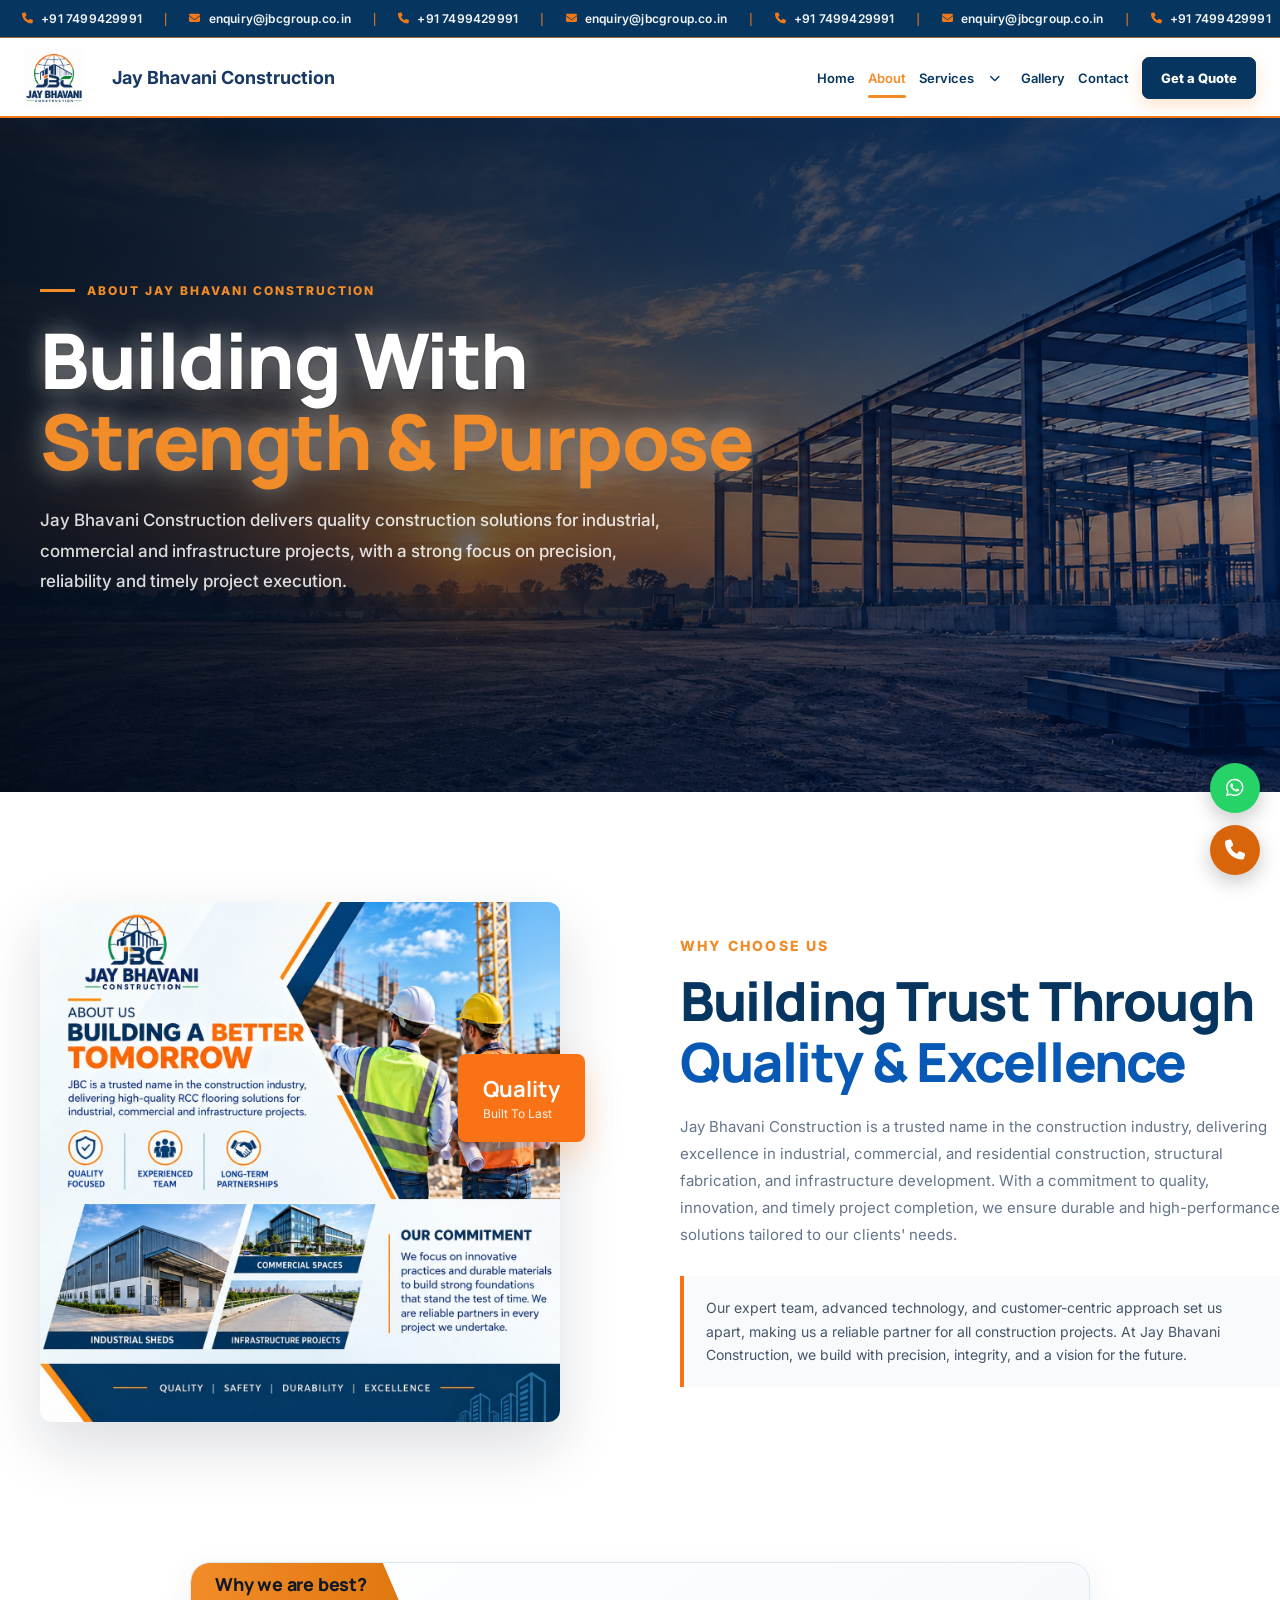
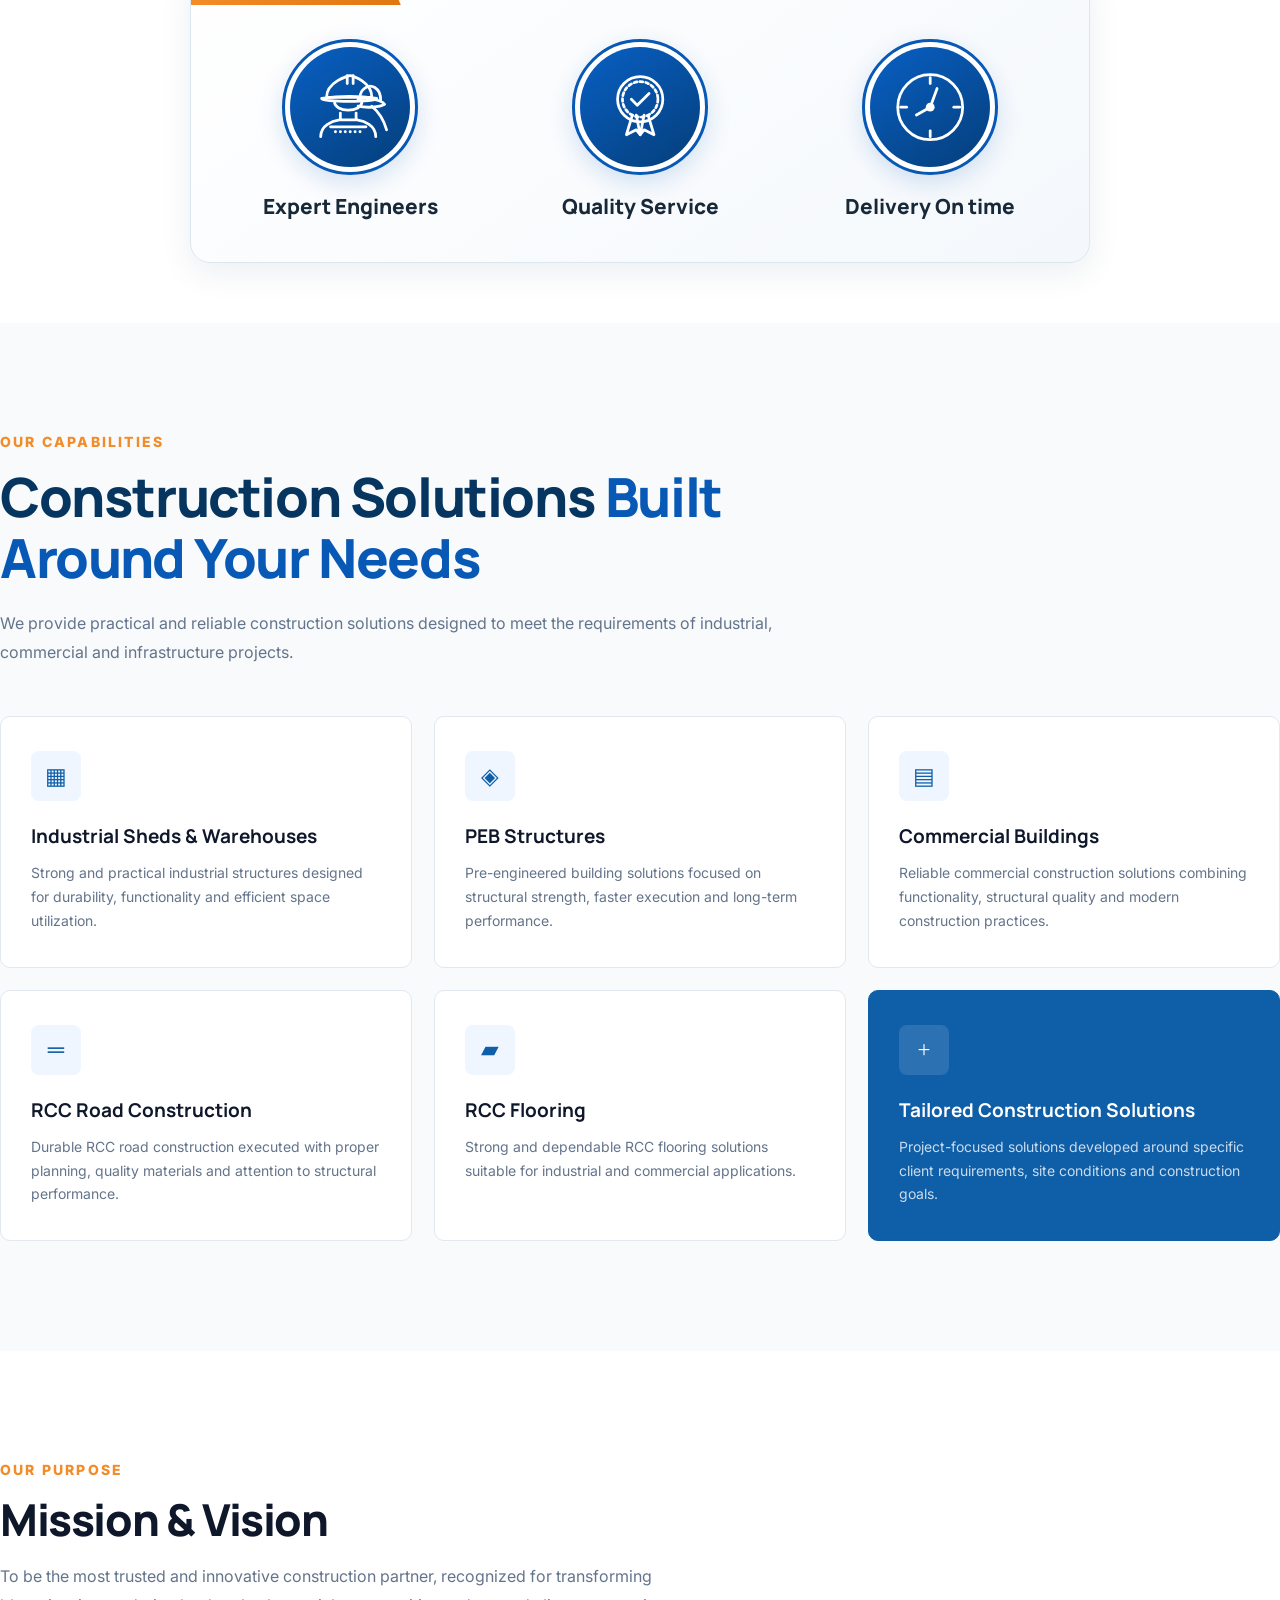
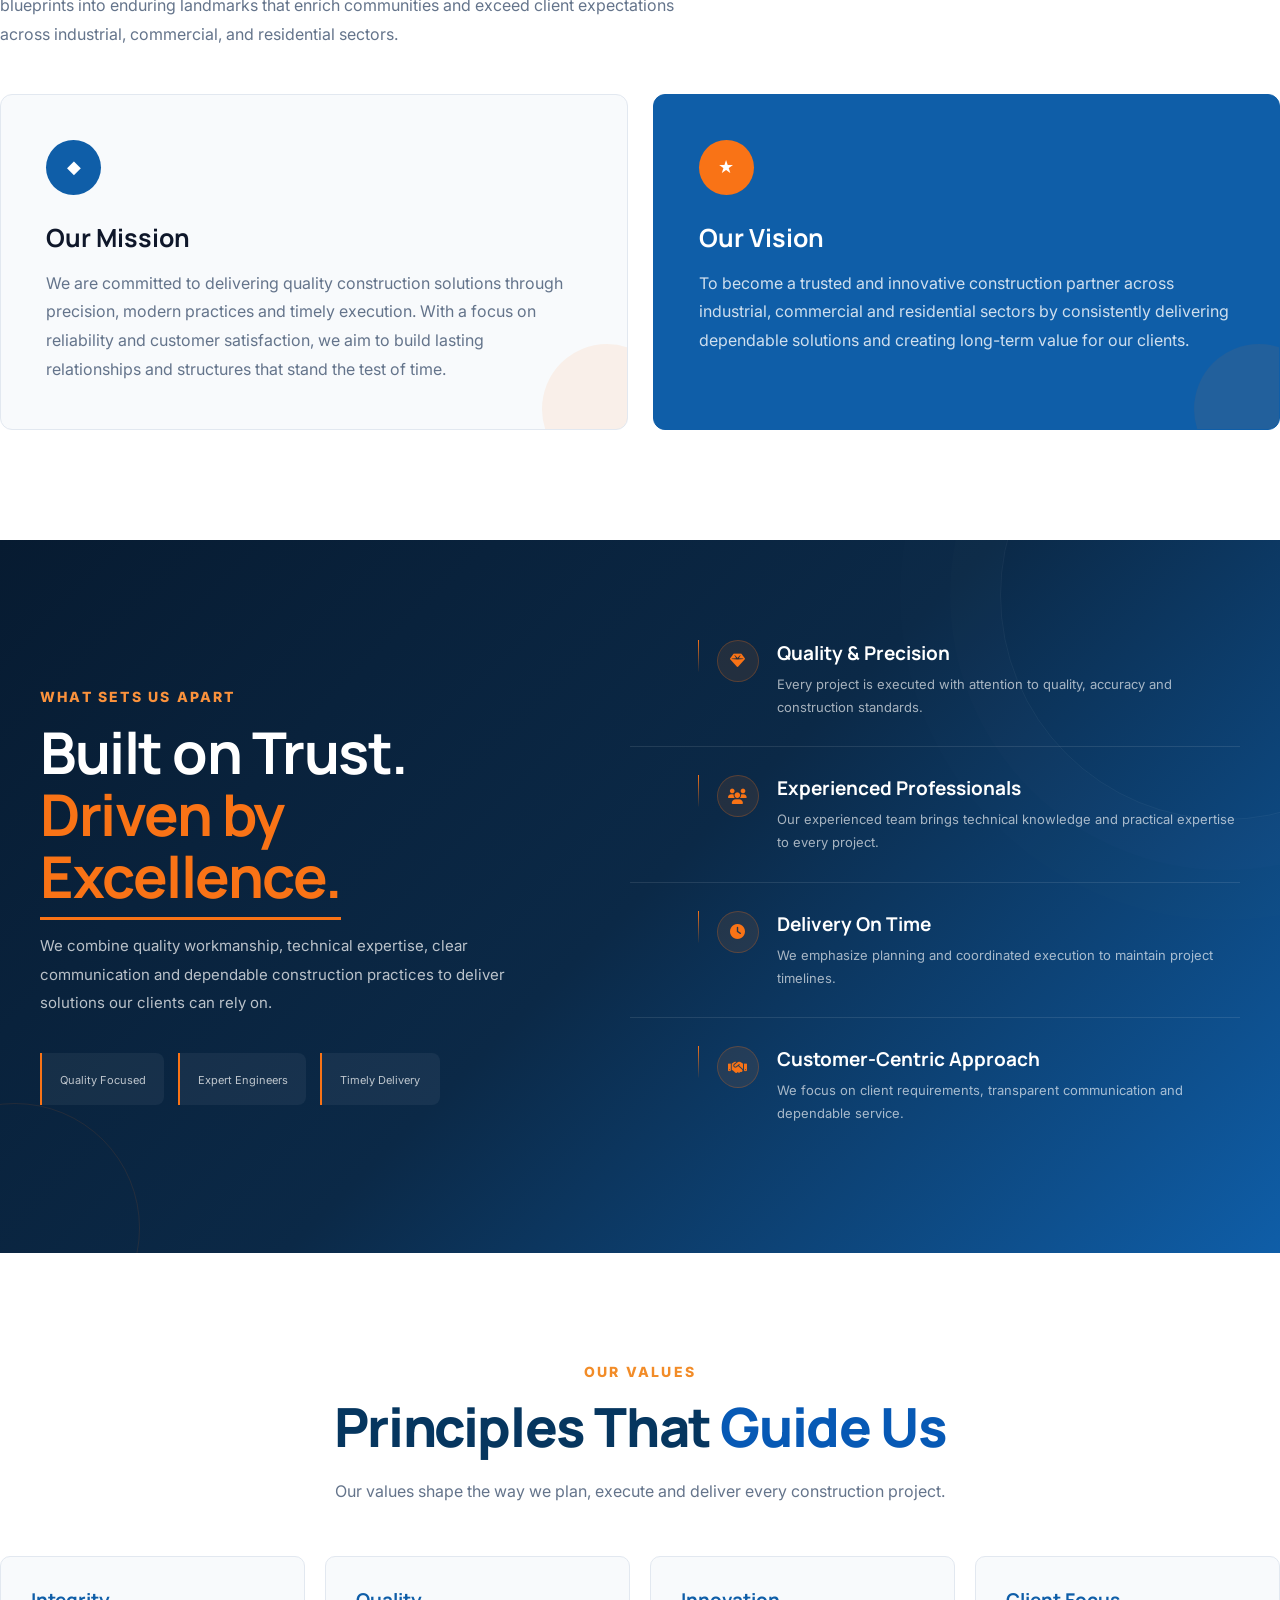
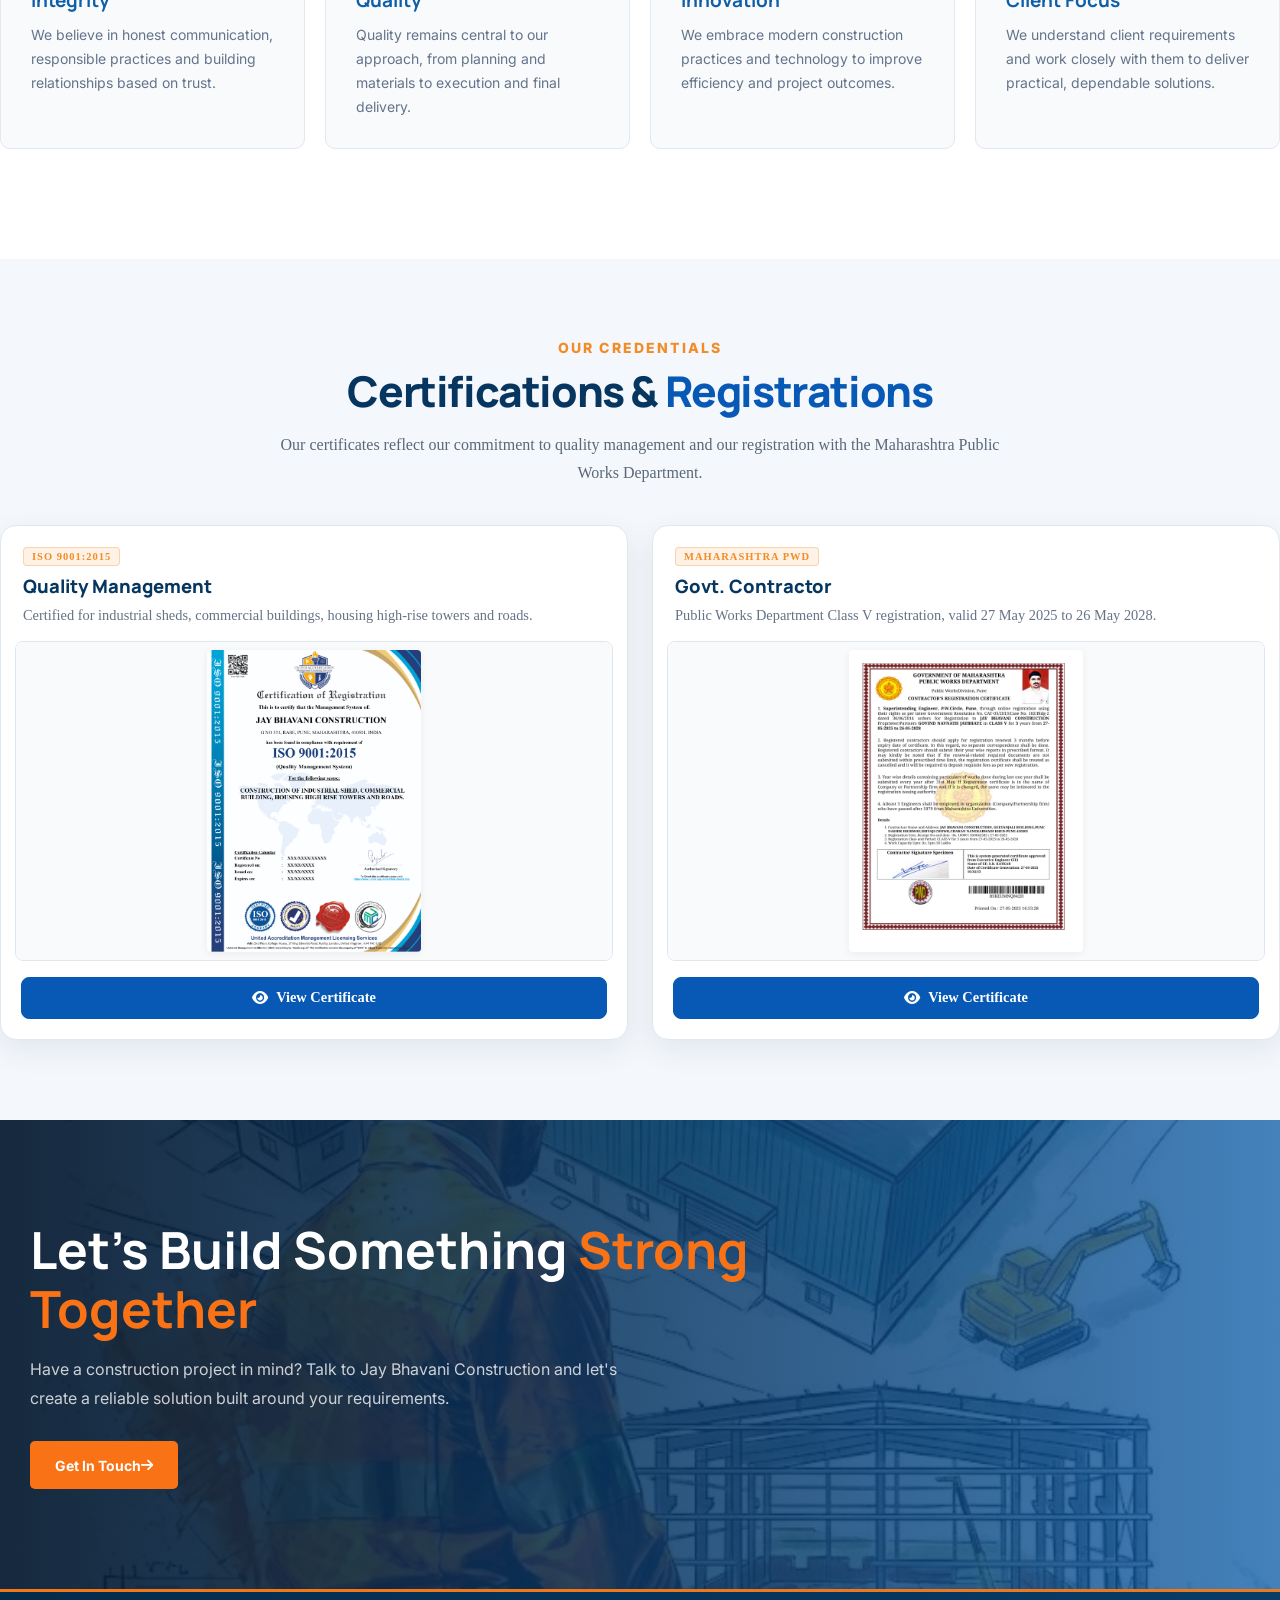
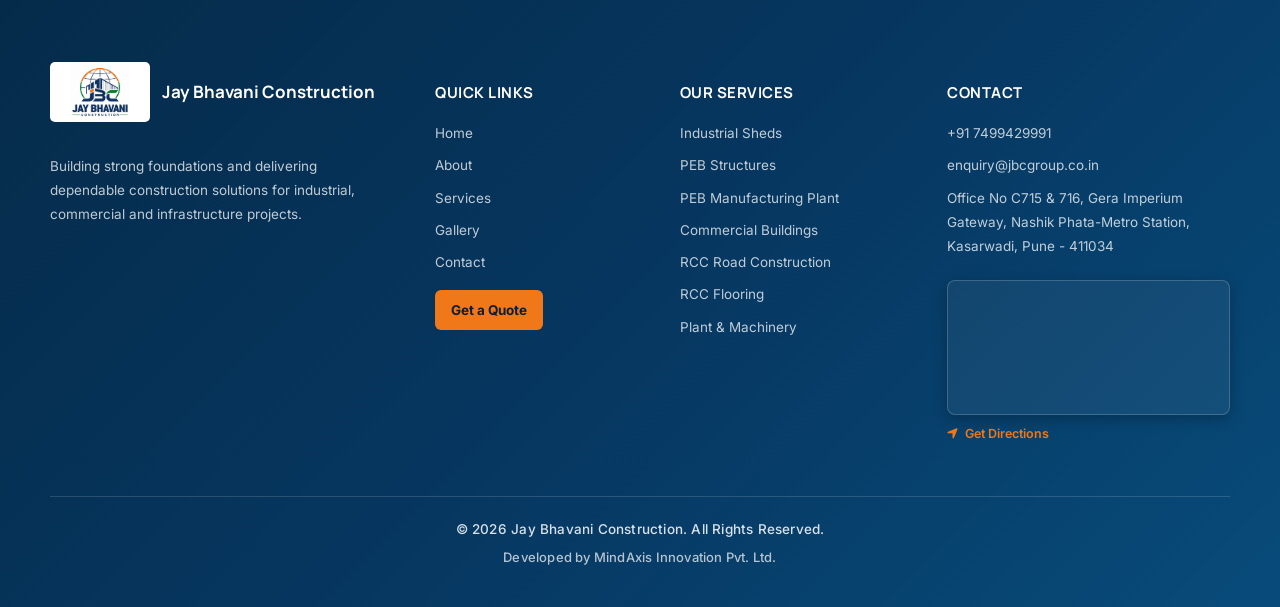
==== commit 6653e814: "Update website" ====
--- a/about.html
+++ b/about.html
@@ -559,7 +559,8 @@
             align-items: center;
             justify-content: center;
             gap: 8px;
-            flex: 1 1 calc(50% - 5px);
+            flex: 1 1 100%;
+            width: 100%;
             min-height: 42px;
             padding: 10px 14px;
             border: 1.5px solid #0759b5;
@@ -1473,13 +1474,6 @@
                             <span class="btn-text-full">View Certificate</span>
                             <span class="btn-text-short">View</span>
                         </a>
-
-                        <a class="certificate-link certificate-download" href="iso-9001-2015.pdf"
-                            download="iso-9001-2015.pdf" aria-label="Download ISO 9001:2015 Certificate PDF">
-                            <i class="fa-solid fa-download" aria-hidden="true"></i>
-                            <span class="btn-text-full">Download PDF</span>
-                            <span class="btn-text-short">Download</span>
-                        </a>
                     </div>
                 </article>
 
@@ -1509,14 +1503,6 @@
                             <i class="fa-solid fa-eye" aria-hidden="true"></i>
                             <span class="btn-text-full">View Certificate</span>
                             <span class="btn-text-short">View</span>
-                        </a>
-
-                        <a class="certificate-link certificate-download" href="Govind Jaybhaye - PWD Certificate.pdf"
-                            download="Govind Jaybhaye - PWD Certificate.pdf"
-                            aria-label="Download Maharashtra PWD Certificate PDF">
-                            <i class="fa-solid fa-download" aria-hidden="true"></i>
-                            <span class="btn-text-full">Download PDF</span>
-                            <span class="btn-text-short">Download</span>
                         </a>
                     </div>
                 </article>
--- a/about.css
+++ b/about.css
@@ -1,3 +1,13 @@
+html,
+body {
+    margin: 0 !important;
+    padding: 0 !important;
+}
+
+body {
+    overflow-x: hidden;
+}
+
 /* =========================================================
    ABOUT HERO SECTION
 ========================================================= */
@@ -7,6 +17,9 @@
     position: relative;
     overflow: hidden;
     background: #052B4A;
+    width: 100%;
+    margin-left: 0;
+    margin-right: 0;
 
     display: flex;
     align-items: center;
@@ -360,6 +373,9 @@
 
 .about-company-image {
     position: relative;
+    width: 100%;
+    max-width: 520px;
+    margin: 0 auto;
 }
 
 
@@ -368,10 +384,11 @@
 
     width: 100%;
 
-    height: 480px;
-    max-height: 480px;
-
-    object-fit: cover;
+    height: auto;
+    aspect-ratio: 1 / 1;
+    max-height: none;
+
+    object-fit: contain;
 
     border-radius: 12px;
 
@@ -438,47 +455,60 @@
 ========================================================= */
 
 .section-tag {
-    display: inline-block;
-
-    margin-bottom: 14px;
+    display: inline-flex;
+    align-items: center;
+    gap: 8px;
+
+    margin-bottom: 16px;
 
     font-family: "Inter", sans-serif;
 
-    font-size: 12px;
+    font-size: 14px;
 
     font-weight: 800;
 
-    letter-spacing: 2px;
-
-    color: #f97316;
+    letter-spacing: 2.2px;
+
+    text-transform: uppercase;
+
+    color: #f28c28;
 }
 
 
 .about-company-content h2,
 .capabilities-section h2,
+.section-heading h2,
 .values-section h2,
-.sets-apart-section h2 {
+.sets-apart-section h2,
+.mission-vision-heading h2,
+.certifications-heading h2 {
 
     margin: 0 0 20px;
 
     font-family: "Manrope", sans-serif;
 
-    font-size: clamp(32px, 4vw, 48px);
-
-    line-height: 1.15;
-
-    letter-spacing: -1px;
-
-    color: #0f172a;
+    font-size: clamp(36px, 4.4vw, 54px);
+
+    font-weight: 800;
+
+    line-height: 1.14;
+
+    letter-spacing: -1.4px;
+
+    color: #06365f;
 }
 
 
 .about-company-content h2 span,
 .capabilities-section h2 span,
+.section-heading h2 span,
 .values-section h2 span,
-.sets-apart-section h2 span {
-
-    color: #0f5ea8;
+.sets-apart-section h2 span,
+.mission-vision-heading h2 span,
+.certifications-heading h2 span {
+
+    color: #0759b5;
+    font-weight: 800;
 }
 
 
@@ -530,9 +560,9 @@
 
 .section-heading {
 
-    max-width: 720px;
-
-    margin-bottom: 55px;
+    max-width: 820px;
+
+    margin-bottom: 50px;
 }
 
 
@@ -544,7 +574,7 @@
 
     font-family: "Inter", sans-serif;
 
-    font-size: 15px;
+    font-size: 16px;
 
     line-height: 1.8;
 
@@ -1788,7 +1818,9 @@
     }
 
     .about-company-image img {
-        height: 430px;
+        height: auto;
+        aspect-ratio: 1 / 1;
+        object-fit: contain;
     }
 
     .company-experience {
@@ -1831,7 +1863,7 @@
     /* ABOUT HERO */
 
     .about-hero {
-        min-height: 590px;
+        min-height: 680px;
     }
 
     .about-hero-content {
@@ -1860,7 +1892,9 @@
     }
 
     .about-company-image img {
-        height: 500px;
+        height: auto;
+        aspect-ratio: 1 / 1;
+        object-fit: contain;
     }
 
     .company-experience {
@@ -2258,7 +2292,7 @@
     ===================================================== */
 
     .about-hero {
-        min-height: 500px;
+        min-height: 600px;
     }
 
     .about-hero-content {
@@ -2329,7 +2363,9 @@
     }
 
     .about-company-image img {
-        height: 205px;
+        height: auto;
+        aspect-ratio: 1 / 1;
+        object-fit: contain;
     }
 
     /* ORANGE QUALITY BOX — MOVE UP */
@@ -2375,9 +2411,10 @@
     ===================================================== */
 
     .section-tag {
-        margin-bottom: 8px;
-        font-size: 12px;
-        letter-spacing: 1.5px;
+        margin-bottom: 10px;
+        font-size: 12.5px;
+        font-weight: 800;
+        letter-spacing: 1.8px;
     }
 
     .section-heading {
@@ -2385,15 +2422,21 @@
     }
 
     .section-heading h2,
-    .mission-vision-heading h2 {
-        font-size: 24px;
+    .capabilities-section h2,
+    .mission-vision-heading h2,
+    .values-section h2,
+    .sets-apart-section h2,
+    .about-company-content h2 {
+        font-size: clamp(24px, 5.5vw, 32px);
+        font-weight: 800;
         line-height: 1.15;
+        letter-spacing: -0.6px;
         margin-bottom: 10px;
     }
 
     .section-heading p,
     .mission-vision-heading p {
-        font-size: 9px;
+        font-size: 11px;
         line-height: 1.6;
     }
 
@@ -2847,7 +2890,9 @@
     }
 
     .about-company-image img {
-        height: 205px;
+        height: auto;
+        aspect-ratio: 1 / 1;
+        object-fit: contain;
     }
 
     /* MOVE ORANGE BOX UP */
@@ -2896,13 +2941,20 @@
     }
 
     .section-heading h2,
-    .mission-vision-heading h2 {
-        font-size: 21px;
+    .capabilities-section h2,
+    .mission-vision-heading h2,
+    .values-section h2,
+    .sets-apart-section h2,
+    .about-company-content h2 {
+        font-size: clamp(22px, 5.8vw, 26px);
+        font-weight: 800;
+        letter-spacing: -0.5px;
     }
 
     .section-heading p,
     .mission-vision-heading p {
-        font-size: 8px;
+        font-size: 10px;
+        line-height: 1.55;
     }
 
     .capabilities-grid {
@@ -3188,7 +3240,9 @@
         }
 
         .about-company-image img {
-            height: 180px;
+            height: auto;
+            aspect-ratio: 1 / 1;
+            object-fit: contain;
         }
 
         /* ORANGE BOX HIGHER */
@@ -4501,7 +4555,8 @@
         align-items: center;
         justify-content: center;
         gap: 8px;
-        flex: 1 1 calc(50% - 5px);
+        flex: 1 1 100%;
+        width: 100%;
         min-height: 42px;
         padding: 10px 14px;
         border: 1.5px solid #0759b5;
@@ -4787,20 +4842,22 @@
         box-shadow: 0 14px 34px rgba(242, 140, 40, 0.3);
     }
 
-    /* Company Image Hover Zoom */
+    /* Company Image Hover Effect */
     .about-company-image {
         position: relative;
-        overflow: hidden;
+        overflow: visible;
         border-radius: 16px;
         box-shadow: 0 12px 36px rgba(6, 54, 95, 0.1);
+        transition: transform 0.3s ease, box-shadow 0.3s ease;
     }
 
     .about-company-image img {
-        transition: transform 0.6s cubic-bezier(0.22, 1, 0.36, 1);
-    }
-
-    .about-company-image:hover img {
-        transform: scale(1.04);
+        transition: box-shadow 0.3s ease;
+    }
+
+    .about-company-image:hover {
+        transform: translateY(-4px);
+        box-shadow: 0 18px 45px rgba(6, 54, 95, 0.16);
     }
 
     /* Capabilities Cards Animation */
@@ -5025,8 +5082,8 @@
 
     @media (max-width: 768px) {
         .about-hero {
-            min-height: 480px;
-            padding: 80px 0 50px;
+            min-height: 600px;
+            padding: 114px 0 50px;
         }
 
         .about-hero-content {
@@ -5083,10 +5140,14 @@
         }
 
         .section-heading h2,
+        .capabilities-section h2,
         .mission-vision-heading h2,
         .about-company-content h2,
+        .values-section h2,
+        .sets-apart-section h2,
         .why-modern-content h2 {
-            font-size: clamp(22px, 5.2vw, 30px);
+            font-size: clamp(24px, 5.5vw, 32px);
+            font-weight: 800;
         }
 
         .section-heading p,
@@ -5104,9 +5165,10 @@
         }
 
         .about-company-image img {
-            height: 200px;
+            height: auto;
             width: 100%;
-            object-fit: cover;
+            aspect-ratio: 1 / 1;
+            object-fit: contain;
             border-radius: 12px;
         }
 
@@ -5273,7 +5335,9 @@
         }
 
         .about-company-image img {
-            height: 160px;
+            height: auto;
+            aspect-ratio: 1 / 1;
+            object-fit: contain;
         }
 
         .company-experience {
--- a/hf.css
+++ b/hf.css
@@ -2963,7 +2963,7 @@
 
 /* ==========================================================================
    14. STANDARDIZED EQUAL HERO SECTION HEIGHT ACROSS ALL PAGES
-   Matches Home Page hero section height (760px) and responsive breakpoints.
+   Guarantees identical hero height across desktop and mobile responses.
    ========================================================================== */
 .hero,
 .about-hero,
@@ -2978,6 +2978,14 @@
 .gallery-hero,
 .contact-hero {
     min-height: 760px !important;
+    height: auto !important;
+    max-height: none !important;
+    box-sizing: border-box !important;
+    display: flex !important;
+    align-items: center !important;
+    justify-content: flex-start !important;
+    padding-top: 118px !important;
+    padding-bottom: 70px !important;
 }
 
 @media (max-width: 1024px) {
@@ -2994,6 +3002,10 @@
     .gallery-hero,
     .contact-hero {
         min-height: 680px !important;
+        height: auto !important;
+        max-height: none !important;
+        padding-top: 118px !important;
+        padding-bottom: 60px !important;
     }
 }
 
@@ -3011,6 +3023,10 @@
     .gallery-hero,
     .contact-hero {
         min-height: 600px !important;
+        height: auto !important;
+        max-height: none !important;
+        padding-top: 114px !important;
+        padding-bottom: 50px !important;
     }
 }
 
@@ -3028,5 +3044,759 @@
     .gallery-hero,
     .contact-hero {
         min-height: 580px !important;
-    }
-}+        height: auto !important;
+        max-height: none !important;
+        padding-top: 110px !important;
+        padding-bottom: 40px !important;
+    }
+}
+
+/* ==========================================================================
+   14B. STANDARDIZED EQUAL HERO CONTAINER POSITIONING & HORIZONTAL PADDING
+   Guarantees all hero text across pages matches the exact left/right alignment and padding of Home page.
+   ========================================================================== */
+.hero .hero-container,
+.about-hero .about-hero-container,
+.services-hero .services-container,
+.industrial-hero .industrial-container,
+.peb-hero .peb-container,
+.plant-hero .plant-container,
+.comm-hero .comm-container,
+.road-hero .road-container,
+.road-hero-inner,
+.floor-hero .floor-container,
+.pm-hero .pm-container,
+.gallery-hero .hero-container,
+.contact-hero .contact-container {
+    width: min(1200px, calc(100% - 48px)) !important;
+    max-width: 1200px !important;
+    margin-inline: auto !important;
+    padding-left: 0 !important;
+    padding-right: 0 !important;
+    box-sizing: border-box !important;
+}
+
+@media (max-width: 1024px) {
+    .hero .hero-container,
+    .about-hero .about-hero-container,
+    .services-hero .services-container,
+    .industrial-hero .industrial-container,
+    .peb-hero .peb-container,
+    .plant-hero .plant-container,
+    .comm-hero .comm-container,
+    .road-hero .road-container,
+    .road-hero-inner,
+    .floor-hero .floor-container,
+    .pm-hero .pm-container,
+    .gallery-hero .hero-container,
+    .contact-hero .contact-container {
+        width: 100% !important;
+        max-width: 100% !important;
+        padding-left: 18px !important;
+        padding-right: 18px !important;
+    }
+}
+
+/* ==========================================================================
+   15. STANDARDIZED EQUAL HERO TEXT FONT SIZES ACROSS ALL PAGES
+   Guarantees headings, descriptions, tags, and notes are identical in size.
+   ========================================================================== */
+.hero h1,
+.about-hero h1,
+.about-hero-content h1,
+.services-hero h1,
+.services-hero-content h1,
+.industrial-hero h1,
+.industrial-hero-content h1,
+.peb-hero-copy h1,
+.peb-hero h1,
+.plant-hero-copy h1,
+.plant-hero h1,
+.comm-hero h1,
+.comm-hero-content h1,
+.road-hero h1,
+.road-hero-content h1,
+.floor-hero h1,
+.floor-hero-content h1,
+.pm-hero h1,
+.pm-hero-content h1,
+.gallery-hero .hero-content h1,
+.gallery-hero h1,
+.contact-hero h1,
+.contact-hero-content h1 {
+    font-family: "Manrope", sans-serif !important;
+    font-size: clamp(48px, 6vw, 78px) !important;
+    line-height: 1.05 !important;
+    font-weight: 800 !important;
+    letter-spacing: -1.5px !important;
+}
+
+.hero h1 span,
+.about-hero h1 span,
+.about-hero-content h1 span,
+.services-hero h1 span,
+.services-hero-content h1 span,
+.industrial-hero h1 span,
+.industrial-hero-content h1 span,
+.peb-hero-copy h1 span,
+.peb-hero h1 span,
+.plant-hero-copy h1 span,
+.plant-hero h1 span,
+.comm-hero h1 span,
+.comm-hero-content h1 span,
+.road-hero h1 span,
+.road-hero-content h1 span,
+.floor-hero h1 span,
+.floor-hero-content h1 span,
+.pm-hero h1 span,
+.pm-hero-content h1 span,
+.gallery-hero .hero-content h1 span,
+.gallery-hero h1 span,
+.contact-hero h1 span,
+.contact-hero-content h1 span {
+    display: block !important;
+}
+
+.hero h1,
+.about-hero h1,
+.about-hero-content h1,
+.services-hero h1,
+.services-hero-content h1,
+.industrial-hero h1,
+.industrial-hero-content h1,
+.peb-hero-copy h1,
+.peb-hero h1,
+.plant-hero-copy h1,
+.plant-hero h1,
+.comm-hero h1,
+.comm-hero-content h1,
+.road-hero h1,
+.road-hero-content h1,
+.floor-hero h1,
+.floor-hero-content h1,
+.pm-hero h1,
+.pm-hero-content h1,
+.gallery-hero .hero-content h1,
+.gallery-hero h1,
+.contact-hero h1,
+.contact-hero-content h1 {
+    text-shadow: 
+        0 0 20px rgba(255, 255, 255, 0.45),
+        0 0 40px rgba(255, 255, 255, 0.20),
+        0 3px 18px rgba(0, 0, 0, 0.70), 
+        0 1px 3px rgba(0, 0, 0, 0.85) !important;
+}
+
+.hero h1 span,
+.about-hero h1 span,
+.about-hero-content h1 span,
+.services-hero h1 span,
+.services-hero-content h1 span,
+.industrial-hero h1 span,
+.industrial-hero-content h1 span,
+.peb-hero-copy h1 span,
+.peb-hero h1 span,
+.plant-hero-copy h1 span,
+.plant-hero h1 span,
+.comm-hero h1 span,
+.comm-hero-content h1 span,
+.road-hero h1 span,
+.road-hero-content h1 span,
+.floor-hero h1 span,
+.floor-hero-content h1 span,
+.pm-hero h1 span,
+.pm-hero-content h1 span,
+.gallery-hero .hero-content h1 span,
+.gallery-hero h1 span,
+.contact-hero h1 span,
+.contact-hero-content h1 span {
+    text-shadow: 
+        0 0 22px rgba(255, 255, 255, 0.50),
+        0 0 45px rgba(255, 255, 255, 0.25),
+        0 3px 16px rgba(0, 0, 0, 0.60) !important;
+}
+
+.hero-description,
+.about-hero-description,
+.about-hero-content p,
+.services-hero-description,
+.industrial-hero-description,
+.peb-hero-copy > p,
+.peb-hero-desc,
+.plant-hero-copy > p,
+.comm-hero-description,
+.road-hero-description,
+.floor-hero-description,
+.pm-hero-desc,
+.gallery-hero .hero-description,
+.contact-hero p,
+.contact-hero-desc {
+    font-size: 17px !important;
+    line-height: 1.8 !important;
+    max-width: 650px !important;
+}
+
+.hero-tag,
+.about-hero-tag,
+.services-hero-tag,
+.industrial-hero-tag,
+.peb-eyebrow,
+.peb-hero-tag,
+.plant-eyebrow,
+.comm-hero-tag,
+.comm-eyebrow,
+.road-hero-tag,
+.road-eyebrow,
+.floor-hero-tag,
+.floor-eyebrow,
+.pm-eyebrow,
+.gallery-tag,
+.contact-eyebrow {
+    font-size: 12px !important;
+    font-weight: 800 !important;
+    letter-spacing: 2px !important;
+    text-transform: uppercase !important;
+}
+
+.hero-features,
+.hero-feature,
+.plant-hero-note,
+.peb-hero-note,
+.industrial-hero-note,
+.comm-hero-note,
+.road-hero-note,
+.floor-hero-note,
+.pm-hero-pill {
+    font-size: 13.5px !important;
+    font-weight: 600 !important;
+}
+
+@media (max-width: 1024px) {
+    .hero h1,
+    .about-hero h1,
+    .about-hero-content h1,
+    .services-hero h1,
+    .services-hero-content h1,
+    .industrial-hero h1,
+    .industrial-hero-content h1,
+    .peb-hero-copy h1,
+    .peb-hero h1,
+    .plant-hero-copy h1,
+    .plant-hero h1,
+    .comm-hero h1,
+    .comm-hero-content h1,
+    .road-hero h1,
+    .road-hero-content h1,
+    .floor-hero h1,
+    .floor-hero-content h1,
+    .pm-hero h1,
+    .pm-hero-content h1,
+    .gallery-hero .hero-content h1,
+    .gallery-hero h1,
+    .contact-hero h1,
+    .contact-hero-content h1 {
+        font-size: clamp(38px, 5.5vw, 48px) !important;
+        line-height: 1.1 !important;
+        letter-spacing: -1.2px !important;
+    }
+
+    .hero-description,
+    .about-hero-description,
+    .about-hero-content p,
+    .services-hero-description,
+    .industrial-hero-description,
+    .peb-hero-copy > p,
+    .peb-hero-desc,
+    .plant-hero-copy > p,
+    .comm-hero-description,
+    .road-hero-description,
+    .floor-hero-description,
+    .pm-hero-desc,
+    .gallery-hero .hero-description,
+    .contact-hero p,
+    .contact-hero-desc {
+        font-size: 15px !important;
+        line-height: 1.75 !important;
+    }
+
+    .hero-tag,
+    .about-hero-tag,
+    .services-hero-tag,
+    .industrial-hero-tag,
+    .peb-eyebrow,
+    .peb-hero-tag,
+    .plant-eyebrow,
+    .comm-hero-tag,
+    .comm-eyebrow,
+    .road-hero-tag,
+    .road-eyebrow,
+    .floor-hero-tag,
+    .floor-eyebrow,
+    .pm-eyebrow,
+    .gallery-tag,
+    .contact-eyebrow {
+        font-size: 11.5px !important;
+    }
+
+    .hero-features,
+    .hero-feature,
+    .plant-hero-note,
+    .peb-hero-note,
+    .industrial-hero-note,
+    .comm-hero-note,
+    .road-hero-note,
+    .floor-hero-note,
+    .pm-hero-pill {
+        font-size: 12.5px !important;
+    }
+}
+
+@media (max-width: 768px) {
+    .hero h1,
+    .about-hero h1,
+    .about-hero-content h1,
+    .services-hero h1,
+    .services-hero-content h1,
+    .industrial-hero h1,
+    .industrial-hero-content h1,
+    .peb-hero-copy h1,
+    .peb-hero h1,
+    .plant-hero-copy h1,
+    .plant-hero h1,
+    .comm-hero h1,
+    .comm-hero-content h1,
+    .road-hero h1,
+    .road-hero-content h1,
+    .floor-hero h1,
+    .floor-hero-content h1,
+    .pm-hero h1,
+    .pm-hero-content h1,
+    .gallery-hero .hero-content h1,
+    .gallery-hero h1,
+    .contact-hero h1,
+    .contact-hero-content h1 {
+        font-size: 34px !important;
+        line-height: 1.1 !important;
+        letter-spacing: -1px !important;
+    }
+
+    .hero-description,
+    .about-hero-description,
+    .about-hero-content p,
+    .services-hero-description,
+    .industrial-hero-description,
+    .peb-hero-copy > p,
+    .peb-hero-desc,
+    .plant-hero-copy > p,
+    .comm-hero-description,
+    .road-hero-description,
+    .floor-hero-description,
+    .pm-hero-desc,
+    .gallery-hero .hero-description,
+    .contact-hero p,
+    .contact-hero-desc {
+        font-size: 13.5px !important;
+        line-height: 1.65 !important;
+    }
+
+    .hero-tag,
+    .about-hero-tag,
+    .services-hero-tag,
+    .industrial-hero-tag,
+    .peb-eyebrow,
+    .peb-hero-tag,
+    .plant-eyebrow,
+    .comm-hero-tag,
+    .comm-eyebrow,
+    .road-hero-tag,
+    .road-eyebrow,
+    .floor-hero-tag,
+    .floor-eyebrow,
+    .pm-eyebrow,
+    .gallery-tag,
+    .contact-eyebrow {
+        font-size: 11px !important;
+    }
+
+    .hero-features,
+    .hero-feature,
+    .plant-hero-note,
+    .peb-hero-note,
+    .industrial-hero-note,
+    .comm-hero-note,
+    .road-hero-note,
+    .floor-hero-note,
+    .pm-hero-pill {
+        font-size: 12px !important;
+    }
+}
+
+@media (max-width: 480px) {
+    .hero h1,
+    .about-hero h1,
+    .about-hero-content h1,
+    .services-hero h1,
+    .services-hero-content h1,
+    .industrial-hero h1,
+    .industrial-hero-content h1,
+    .peb-hero-copy h1,
+    .peb-hero h1,
+    .plant-hero-copy h1,
+    .plant-hero h1,
+    .comm-hero h1,
+    .comm-hero-content h1,
+    .road-hero h1,
+    .road-hero-content h1,
+    .floor-hero h1,
+    .floor-hero-content h1,
+    .pm-hero h1,
+    .pm-hero-content h1,
+    .gallery-hero .hero-content h1,
+    .gallery-hero h1,
+    .contact-hero h1,
+    .contact-hero-content h1 {
+        font-size: 28px !important;
+        line-height: 1.15 !important;
+        letter-spacing: -0.5px !important;
+    }
+
+    .hero-description,
+    .about-hero-description,
+    .about-hero-content p,
+    .services-hero-description,
+    .industrial-hero-description,
+    .peb-hero-copy > p,
+    .peb-hero-desc,
+    .plant-hero-copy > p,
+    .comm-hero-description,
+    .road-hero-description,
+    .floor-hero-description,
+    .pm-hero-desc,
+    .gallery-hero .hero-description,
+    .contact-hero p,
+    .contact-hero-desc {
+        font-size: 12.5px !important;
+        line-height: 1.6 !important;
+    }
+
+    .hero-tag,
+    .about-hero-tag,
+    .services-hero-tag,
+    .industrial-hero-tag,
+    .peb-eyebrow,
+    .peb-hero-tag,
+    .plant-eyebrow,
+    .comm-hero-tag,
+    .comm-eyebrow,
+    .road-hero-tag,
+    .road-eyebrow,
+    .floor-hero-tag,
+    .floor-eyebrow,
+    .pm-eyebrow,
+    .gallery-tag,
+    .contact-eyebrow {
+        font-size: 10.5px !important;
+    }
+
+    .hero-features,
+    .hero-feature,
+    .plant-hero-note,
+    .peb-hero-note,
+    .industrial-hero-note,
+    .comm-hero-note,
+    .road-hero-note,
+    .floor-hero-note,
+    .pm-hero-pill {
+        font-size: 11px !important;
+    }
+}
+
+/* =========================================================
+   16. SERVICES OVERVIEW SECTIONS - UNIFIED MOBILE 2-COLUMN GRID
+   Replicates the exact side-by-side grid layout from Industrial Sheds
+   across all service overview sections on mobile devices.
+   ========================================================= */
+
+@media (max-width: 768px) {
+    /* 1. Grid container: 2-column side-by-side */
+    .industrial-intro-grid,
+    .peb-overview-grid,
+    .comm-intro-grid,
+    #commercial-overview .comm-intro-grid,
+    .road-intro-grid,
+    .floor-intro-grid,
+    .plant-overview-grid {
+        display: grid !important;
+        grid-template-columns: minmax(0, 0.85fr) minmax(0, 1.15fr) !important;
+        gap: 12px !important;
+        align-items: start !important;
+    }
+
+    /* 2. Visual / Image container */
+    .industrial-intro-image,
+    .peb-overview-visual,
+    .comm-intro-image,
+    #commercial-overview .comm-intro-image,
+    .road-intro-image,
+    .floor-intro-image,
+    .plant-overview-image {
+        position: relative !important;
+        min-height: 240px !important;
+        max-height: 280px !important;
+        height: 100% !important;
+        border-radius: 12px !important;
+        overflow: hidden !important;
+        width: 100% !important;
+        min-width: 0 !important;
+        padding: 0 !important;
+        max-width: 100% !important;
+    }
+
+    /* Prevent pseudo-elements from interfering */
+    .industrial-intro-image::before,
+    .comm-intro-image::before,
+    .peb-photo-frame::before,
+    .peb-orange-square {
+        display: none !important;
+    }
+
+    .peb-photo-frame {
+        position: static !important;
+        width: 100% !important;
+        height: 100% !important;
+    }
+
+    /* 3. Image object-fit and fill */
+    .industrial-intro-image img,
+    .peb-overview-visual img,
+    .peb-photo-frame img,
+    .comm-intro-image > img,
+    #commercial-overview .comm-intro-image > img,
+    .road-intro-image img,
+    .floor-intro-image img,
+    .plant-overview-image img {
+        position: absolute !important;
+        inset: 0 !important;
+        width: 100% !important;
+        height: 100% !important;
+        max-height: none !important;
+        object-fit: cover !important;
+        object-position: center center !important;
+        border-radius: 12px !important;
+    }
+
+    /* 4. Docked bottom photo badge */
+    .industrial-image-badge,
+    .peb-image-caption,
+    .comm-image-badge,
+    #commercial-overview .comm-image-badge,
+    .road-image-badge,
+    .floor-image-badge,
+    .plant-experience-badge {
+        position: absolute !important;
+        left: 7px !important;
+        right: 7px !important;
+        bottom: 7px !important;
+        top: auto !important;
+        margin: 0 !important;
+        width: auto !important;
+        max-width: none !important;
+        gap: 7px !important;
+        padding: 9px 7px !important;
+        border-radius: 6px !important;
+        display: flex !important;
+        align-items: center !important;
+        box-sizing: border-box !important;
+        z-index: 3 !important;
+    }
+
+    .industrial-image-badge i,
+    .peb-image-caption > i,
+    .comm-image-badge > i,
+    #commercial-overview .comm-image-badge > i,
+    .road-image-badge i,
+    .floor-image-badge i {
+        font-size: 17px !important;
+        width: auto !important;
+        height: auto !important;
+        background: none !important;
+        flex-shrink: 0 !important;
+    }
+
+    .industrial-image-badge strong,
+    .peb-image-caption strong,
+    .comm-image-badge strong,
+    #commercial-overview .comm-image-badge strong,
+    .road-image-badge strong,
+    .floor-image-badge strong {
+        font-size: 10px !important;
+        line-height: 1.4 !important;
+        display: block !important;
+        color: #fff !important;
+    }
+
+    .industrial-image-badge small,
+    .peb-image-caption small,
+    .comm-image-badge small,
+    #commercial-overview .comm-image-badge small,
+    .road-image-badge small,
+    .floor-image-badge small {
+        font-size: 8px !important;
+        line-height: 1.4 !important;
+        display: block !important;
+        color: rgba(255, 255, 255, 0.75) !important;
+    }
+
+    /* 5. Content column typography */
+    .industrial-intro-content,
+    .peb-overview-copy,
+    .comm-intro-content,
+    #commercial-overview .comm-intro-content,
+    .road-intro-content,
+    .floor-intro-content,
+    .plant-overview-copy {
+        min-width: 0 !important;
+    }
+
+    .industrial-section-label,
+    .peb-kicker,
+    .comm-section-label,
+    #commercial-overview .comm-section-label,
+    .road-section-label,
+    .floor-section-label,
+    .plant-kicker {
+        font-size: 8px !important;
+        line-height: 1.5 !important;
+        letter-spacing: 0.6px !important;
+        margin-bottom: 8px !important;
+    }
+
+    .industrial-heading,
+    .peb-overview-copy h2,
+    .comm-heading,
+    #commercial-overview .comm-intro-content .comm-heading,
+    .road-heading,
+    .floor-heading,
+    .plant-overview-copy h2 {
+        font-size: clamp(19px, 4.8vw, 27px) !important;
+        line-height: 1.18 !important;
+        letter-spacing: -0.5px !important;
+        margin-bottom: 10px !important;
+    }
+
+    .industrial-body-text,
+    .peb-overview-copy > p,
+    .comm-body-text,
+    #commercial-overview .comm-intro-content .comm-body-text,
+    .road-body-text,
+    .floor-body-text,
+    .plant-overview-copy p {
+        font-size: 10px !important;
+        line-height: 1.65 !important;
+        margin-top: 0 !important;
+        margin-bottom: 10px !important;
+        overflow-wrap: anywhere !important;
+    }
+
+    /* 6. Checklist single column with compact spacing */
+    .industrial-check-list,
+    .peb-check-list,
+    .comm-check-list,
+    #commercial-overview .comm-check-list,
+    .road-check-list,
+    .floor-check-list,
+    .plant-feature-list {
+        display: grid !important;
+        grid-template-columns: 1fr !important;
+        gap: 6px !important;
+        margin-top: 10px !important;
+        margin-bottom: 10px !important;
+    }
+
+    .industrial-check-item,
+    .peb-check-list li,
+    .comm-check-item,
+    #commercial-overview .comm-check-item,
+    .road-check-item,
+    .floor-check-item,
+    .plant-feature-item {
+        display: flex !important;
+        gap: 6px !important;
+        font-size: 9px !important;
+        line-height: 1.45 !important;
+    }
+
+    .industrial-check-item i,
+    .peb-check-list li i,
+    .comm-check-item i,
+    #commercial-overview .comm-check-item i,
+    .road-check-item i,
+    .floor-check-item i,
+    .plant-feature-item i {
+        font-size: 10px !important;
+        margin-top: 2px !important;
+        flex-shrink: 0 !important;
+    }
+}
+
+/* Extra small mobile adjustments (<=380px) */
+@media (max-width: 380px) {
+    .industrial-intro-image,
+    .peb-overview-visual,
+    .comm-intro-image,
+    #commercial-overview .comm-intro-image,
+    .road-intro-image,
+    .floor-intro-image,
+    .plant-overview-image {
+        min-height: 195px !important;
+        max-height: 230px !important;
+        height: 100% !important;
+    }
+
+    .industrial-image-badge,
+    .peb-image-caption,
+    .comm-image-badge,
+    #commercial-overview .comm-image-badge,
+    .road-image-badge,
+    .floor-image-badge,
+    .plant-experience-badge {
+        left: 5px !important;
+        right: 5px !important;
+        bottom: 5px !important;
+        padding: 7px 5px !important;
+    }
+
+    .industrial-heading,
+    .peb-overview-copy h2,
+    .comm-heading,
+    #commercial-overview .comm-intro-content .comm-heading,
+    .road-heading,
+    .floor-heading,
+    .plant-overview-copy h2 {
+        font-size: 18px !important;
+    }
+
+    .industrial-body-text,
+    .peb-overview-copy > p,
+    .comm-body-text,
+    #commercial-overview .comm-intro-content .comm-body-text,
+    .road-body-text,
+    .floor-body-text,
+    .plant-overview-copy p {
+        font-size: 9px !important;
+    }
+}
+
+/* Service Pages - Hide Image Overlay Badges */
+.industrial-image-badge,
+.peb-image-caption,
+.comm-image-badge,
+#commercial-overview .comm-image-badge,
+.road-image-badge,
+.floor-image-badge,
+.plant-experience-badge,
+.peb-orange-square,
+.pm-jig-badge {
+    display: none !important;
+}
+
